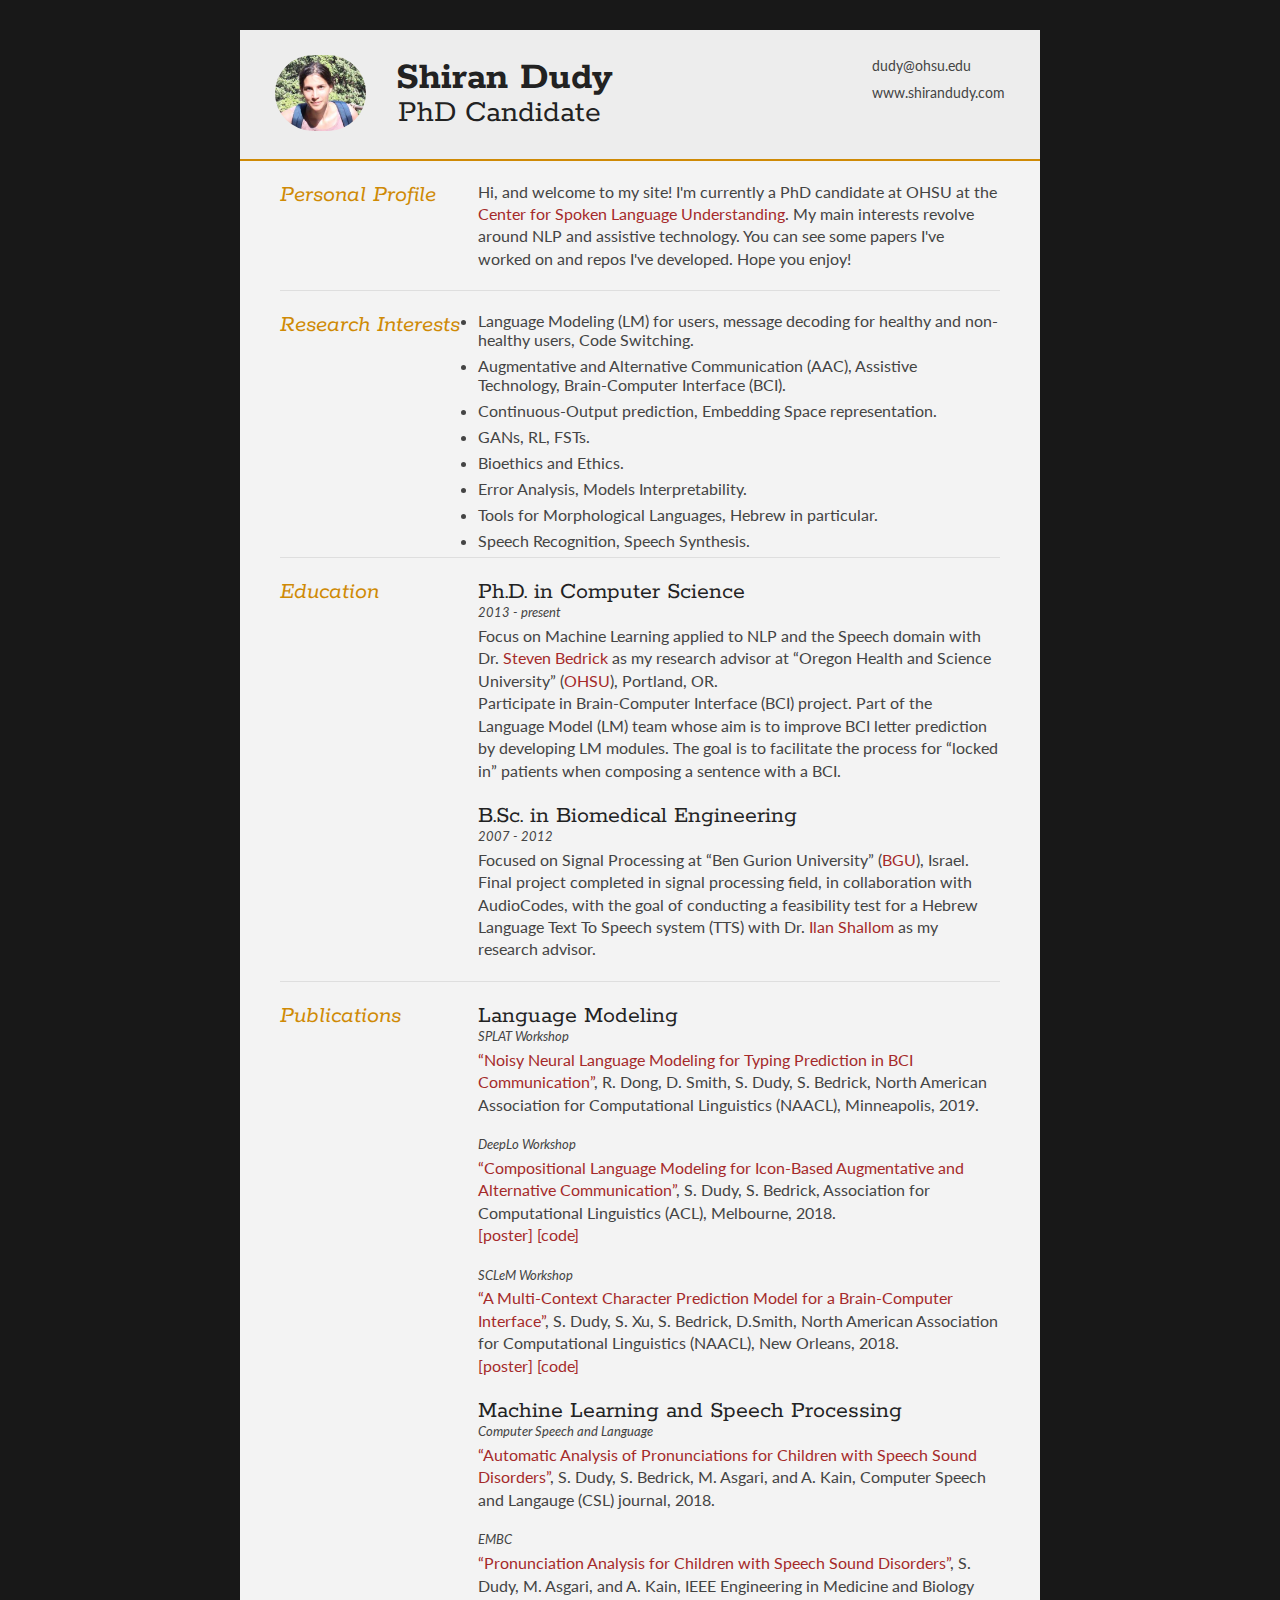
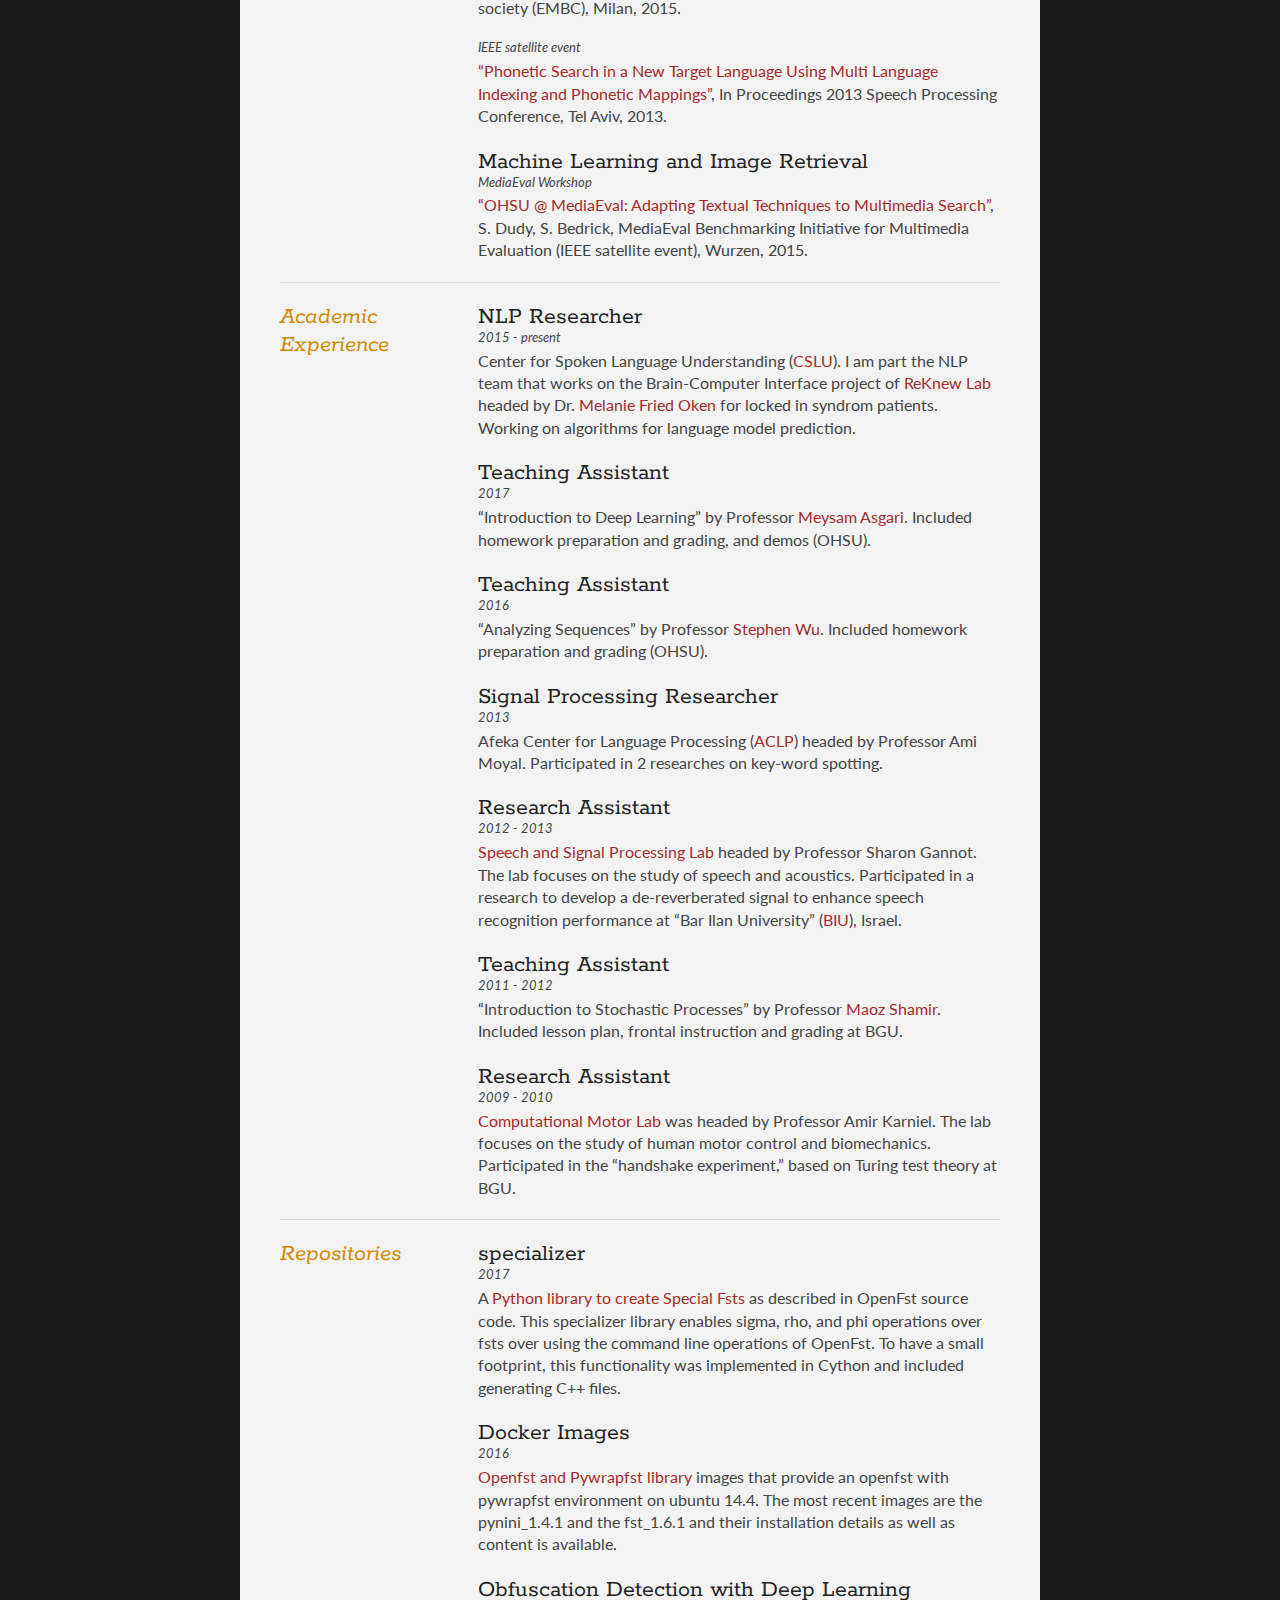
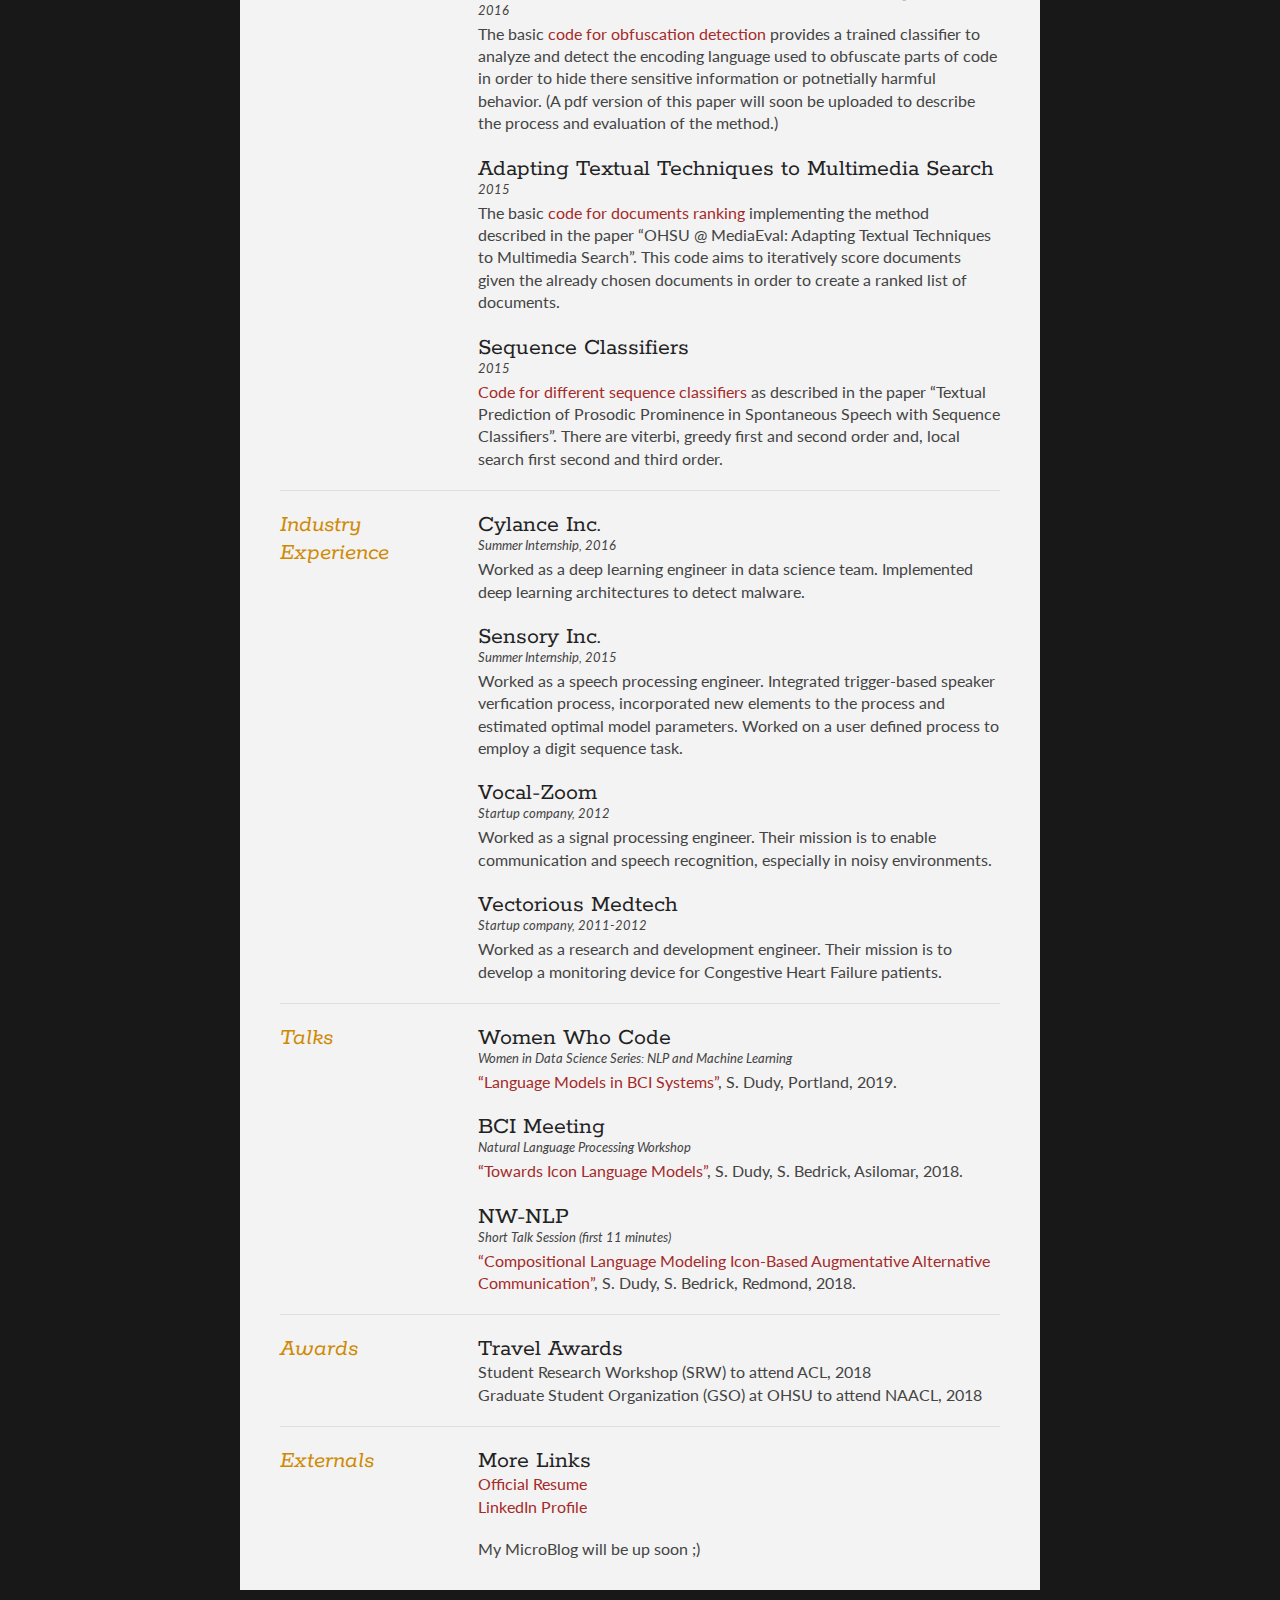
==== index.html @ 6fecfe82 "index" ====
<!DOCTYPE html>
<html>
<head>
<style>
a:link {
    color: brown;
    background-color: transparent;
    text-decoration: none;
}
a:visited {
    color: brown;
    background-color: transparent;
    text-decoration: none;
}
a:hover {
    color: orange;
    background-color: transparent;
    text-decoration: underline;
}
a:active {
    color: yellow;
    background-color: transparent;
    text-decoration: underline;
}
</style>
	
	
<title>Shiran Dudy</title>

<meta name="viewport" content="width=device-width"/>
<meta name="description" content="Academic Webpage of Shiran Dudy."/>
<meta charset="UTF-8"> 

<link type="text/css" rel="stylesheet" href="style.css">
<link href='http://fonts.googleapis.com/css?family=Rokkitt:400,700|Lato:400,300' rel='stylesheet' type='text/css'>
<script language="javascript">
$(document).ready(function(){
    $('#link1').click(function(){
        $('MediaEval: image ranking', window.parent.document).text('HelloWorld');
    });
});
 </script>
<!--[if lt IE 9]>
<script src="//html5shiv.googlecode.com/svn/trunk/html5.js"></script>
<![endif]-->
</head>
<body id="top">
<div id="cv" class="instaFade">
	<div class="mainDetails">
		<div id="headshot" class="quickFade">
			<img src="headshot.jpg" alt="Alan Smith" />
		</div>
		
		<div id="name">
			<h1 class="quickFade delayTwo">Shiran Dudy</h1>
			<h2 class="quickFade delayThree">PhD Candidate</h2>
		</div>
		
		<div id="contactDetails" class="quickFade delayFour">
			<ul>
				<li><a href="mailto:joe@bloggs.com" target="_blank">dudy@ohsu.edu</a></li>
				<li><a href="https://www.shirandudy.com">www.shirandudy.com</a></li>
			</ul>
		</div>
		<div class="clear"></div>
	</div>
	
	<div id="mainArea" class="quickFade delayFive">
		<section>
			<article>
				<div class="sectionTitle">
					<h1>Personal Profile</h1>
				</div>
				
				<div class="sectionContent">
					<p>Hi, and welcome to my site! I'm currently a PhD candidate at OHSU at the  <a href="http://www.ohsu.edu/xd/research/centers-institutes/center-for-spoken-language-understanding/index.cfm" target="_blank">Center for Spoken Language Understanding</a>. My main interests revolve around NLP and assistive technology. You can see some papers I've worked on and repos I've developed. Hope you enjoy!</p>
				</div>
			</article>
			<div class="clear"></div>
		</section>
		
		<section>
		        <article>
				<div class="sectionTitle">
					<h1>Research Interests</h1>
				</div>
			
				<div class="sectionContent">
                    <ul>
						<li>Language Modeling (LM) for users, message decoding for healthy and non-healthy users, Code Switching.</li>
						<li>Augmentative and Alternative Communication (AAC), Assistive Technology, Brain-Computer Interface (BCI).</li>
                        <li>Continuous-Output prediction, Embedding Space representation.</li>
                        <li>GANs, RL, FSTs.</li>
                        <li>Bioethics and Ethics.</li>
						<li>Error Analysis, Models Interpretability.</li>
						<li>Tools for Morphological Languages, Hebrew in particular.</li>
						<li>Speech Recognition, Speech Synthesis.</li>
					</ul>
				</div>
			</article>
			<div class="clear"></div>
		</section>
		
		<section>
			<div class="sectionTitle">
				<h1>Education</h1>
			</div>
			
			<div class="sectionContent">
				<article>
					<h2>Ph.D. in Computer Science</h2>
					<p class="subDetails">2013 - present</p>
					<p>Focus on Machine Learning applied to NLP and the Speech domain with Dr. <a href="http://www.bedrick.org/" target="_blank">Steven Bedrick</a>  as my research advisor at 	&ldquo;Oregon Health and Science University&rdquo; (<a href="https://www.ohsu.edu/xd/" target="_blank">OHSU</a>), Portland, OR.<br>
Participate in Brain-Computer Interface (BCI) project. Part of the Language Model (LM) team whose aim is to improve BCI letter prediction by developing LM modules. The goal is to facilitate the process for &ldquo;locked in&rdquo; patients when composing a sentence with a BCI.</p>
				</article>
				
				<article>
					<h2>B.Sc. in Biomedical Engineering</h2>
					<p class="subDetails">2007 - 2012</p>
					<p>Focused on Signal Processing at
&ldquo;Ben Gurion University&rdquo; (<a href="http://in.bgu.ac.il/en/Pages/default.aspx" target="_blank">BGU</a>), Israel.
Final project completed in signal processing field, in collaboration with AudioCodes, with the goal of conducting a feasibility test for a Hebrew Language Text To Speech system (TTS) with Dr. <a href="http://www.researchgate.net/profile/Ilan_Shallom/publications" target="_blank">Ilan Shallom</a> as my research advisor.</p>
				</article>	
			</div>
			<div class="clear"></div>
		</section>

		<section>
			<div class="sectionTitle">
				<h1>Publications</h1>
			</div>
			
			<div class="sectionContent">
				<!--
				<article>
					<h2>Machine Learning and Cybersecurity</h2>
					<p class="subDetails">submitted</p>
					<p>&ldquo;Detecting Common Obfuscation Methods&rdquo;, S. Dudy, S. Akhavan A. Davis, IEEE Symposium on Security and Privacy, San Jose, 2017.</p>
				</article>
				-->
				<!--
				<article>
					<h2>Machine Learning and NLP</h2>
					<p class="subDetails">submitted to ICASSP</p>
					<p>&ldquo;Textual Prediction of Prosodic Prominence in Spontaneous Speech with Sequence Classifiers&rdquo;, S. Dudy, K. Gorman, IEEE International Conference on Acoustics, Speech and Signal Processing (ICASSP), Shanghai, 2016.</p>
				</article>
				-->
				
				<article>
					<h2>Language Modeling</h2>
					<p class="subDetails">SPLAT Workshop</p>
					<p> <a id=#link1 href="https://www.aclweb.org/anthology/W19-1707" data-title="Language Models" target="_blank">&ldquo;Noisy Neural Language Modeling for Typing Prediction in BCI Communication&rdquo;</a>, R. Dong, D. Smith, S. Dudy, S. Bedrick, North American Association for Computational Linguistics (NAACL), Minneapolis, 2019.<br></p>
				</article>	
				<article>
					<p class="subDetails">DeepLo Workshop</p>
					<p> <a id=#link1 href="http://www.aclweb.org/anthology/W18-3404" data-title="Language Models" target="_blank">&ldquo;Compositional Language Modeling for Icon-Based Augmentative and Alternative Communication&rdquo;</a>, S. Dudy, S. Bedrick, Association for Computational Linguistics (ACL), Melbourne, 2018.<br><a id=#link2 href="papers/icon_poster.pdf" data-title="icon_poster" target="_blank"> [poster]</a><a id=#link2 href=https://github.com/shiranD/icon_lm data-title="icon_project" target="_blank"> [code]</a></p>
				</article>	
				<article>
					<p class="subDetails">SCLeM Workshop</p>
					<p> <a id=#link1 href="http://aclweb.org/anthology/W18-1210" data-title="Language Models" target="_blank">&ldquo;A Multi-Context Character Prediction Model for a Brain-Computer Interface&rdquo;</a>, S. Dudy, S. Xu, S. Bedrick, D.Smith, North American Association for Computational Linguistics (NAACL), New Orleans, 2018.<br><a id=#link2 href="papers/oclm_poster.pdf" data-title="oclm_poster" target="_blank"> [poster]</a><a id=#link2 href=https://github.com/shiranD/oclm data-title="oclm_project" target="_blank"> [code]</a></p>
				</article>	
				<article>
					<h2>Machine Learning and Speech Processing</h2>
					<p class="subDetails">Computer Speech and Language</p>
					<p> <a href="https://www.sciencedirect.com/science/article/pii/S0885230816301322" data-title=pronunciation2 target="_blank">&ldquo;Automatic Analysis of Pronunciations for Children with Speech Sound Disorders&rdquo;</a>, S. Dudy, S. Bedrick, M. Asgari, and A. Kain, Computer Speech and Langauge (CSL) journal, 2018.
</p>
					<p class="subDetails">EMBC</p>
					<p> <a href="papers/pronun_paper.pdf" data-title=pronunciation1 target="_blank">&ldquo;Pronunciation Analysis for Children with Speech Sound Disorders&rdquo;</a>, S. Dudy, M. Asgari, and A. Kain, IEEE Engineering in Medicine and Biology society (EMBC), Milan, 2015.
</p>
<p class="subDetails">IEEE satellite event</p>
<p> <a href="papers/afeka.pdf" target="_blank">&ldquo;Phonetic Search in a New Target Language Using Multi Language Indexing and Phonetic Mappings&rdquo;</a>, In Proceedings 2013 Speech Processing Conference, Tel Aviv, 2013.
</p>

				</article>
				<article>
					<h2>Machine Learning and Image Retrieval</h2>
					<p class="subDetails">MediaEval Workshop</p>
					<p> <a id=#link1 href="papers/dudy_bedrick_diverse_results_camera_ready.pdf" data-title="Relvenace and Diversity" target="_blank">&ldquo;OHSU @ MediaEval: Adapting Textual Techniques to Multimedia Search&rdquo;</a>, S. Dudy, S. Bedrick, MediaEval Benchmarking Initiative for Multimedia Evaluation (IEEE satellite event), Wurzen, 2015.</p>
				</article>
			</div>
			<div class="clear"></div>
		</section>
				
		<section>
			<div class="sectionTitle">
				<h1>Academic Experience</h1>
			</div>
			
			<div class="sectionContent">
				<article>
					<h2>NLP Researcher</h2>
					<p class="subDetails">2015 - present</p>
					<p>Center for Spoken Language Understanding (<a href="http://www.ohsu.edu/xd/research/centers-institutes/center-for-spoken-language-understanding/index.cfm" target="_blank">CSLU</a>). I am part the NLP team that works on the Brain-Computer Interface project of <a href="http://www.ohsu.edu/xd/research/centers-institutes/institute-on-development-and-disability/reknew/about-us.cfm" target="_blank">ReKnew Lab</a> headed by Dr. <a href="http://www.ohsu.edu/people/melaniefriedoken/71755986c3f34636b3c76abea832672f" target="_blank">Melanie Fried Oken</a> for locked in syndrom patients. Working on algorithms for language model prediction.</p>
				</article>

				<article>
                                        <h2>Teaching Assistant</h2>
                                        <p class="subDetails">2017</p>
                                        <p> &ldquo;Introduction to Deep Learning&rdquo; by Professor <a href="http://cslu.ohsu.edu/~asgari/" target="_blank">Meysam Asgari</a>. Included homework preparation and grading, and demos (OHSU).
</p>
                                </article>
				<article>
					<h2>Teaching Assistant</h2>
					<p class="subDetails">2016</p>
					<p> &ldquo;Analyzing Sequences&rdquo; by Professor <a href="https://sites.google.com/site/stephentzeinnwu/" target="_blank">Stephen Wu</a>. Included homework preparation and grading (OHSU).
</p>
				</article>
				
				
				<article>
					<h2>Signal Processing Researcher</h2>
					<p class="subDetails">2013</p>
					<p>Afeka Center for Language Processing (<a href="http://www.aclp.co.il/" target="_blank">ACLP</a>) headed by Professor Ami Moyal. Participated in 2 researches on key-word spotting.</p>
				</article>
				
				<article>
					<h2>Research Assistant</h2>
					<p class="subDetails">2012 - 2013</p>
					<p> <a href="http://research.biu.ac.il/content/prof-gannots-lab" target="_blank">Speech and Signal Processing Lab</a> headed by Professor Sharon Gannot. The lab focuses on the study of speech and acoustics. Participated in a research to develop a de-reverberated signal to enhance speech recognition performance at &ldquo;Bar Ilan University&rdquo; (<a href="http://www1.biu.ac.il/indexE.php" target="_blank">BIU</a>), Israel.</p>
				</article>
				
				<article>
					<h2>Teaching Assistant</h2>
					<p class="subDetails">2011 - 2012</p>
					<p> &ldquo;Introduction to Stochastic Processes&rdquo; by Professor <a href="http://fohs.bgu.ac.il/research/profileBrief.aspx?id=dsVVdetj" target="_blank">Maoz Shamir</a>. Included lesson plan, frontal instruction and grading at BGU.
</p>
				</article>

				<article>
					<h2>Research Assistant</h2>
					<p class="subDetails">2009 - 2010</p>
					<p> <a href="http://in.bgu.ac.il/en/engn/biomed/CMCL/Pages/About.aspx" target="_blank">Computational Motor Lab</a> was headed by Professor Amir Karniel. The lab focuses on the study of human motor control and biomechanics. Participated in the &ldquo;handshake experiment,&rdquo; based on Turing test theory at BGU.</p>
				</article>
				
			</div>
			<div class="clear"></div>
		</section>
		
		
		
<!--		<section>
			<div class="sectionTitle">
				<h1>Key Skills</h1>
			</div>
			
			<div class="sectionContent">
				<ul class="keySkills">
					<li>A Key Skill</li>
					<li>A Key Skill</li>
					<li>A Key Skill</li>
					<li>A Key Skill</li>
					<li>A Key Skill</li>
					<li>A Key Skill</li>
					<li>A Key Skill</li>
					<li>A Key Skill</li>
				</ul>
			</div>
			<div class="clear"></div>
		</section>
-->		
		
		
		
		<section>
			<div class="sectionTitle">
				<h1>Repositories</h1>
			</div>
			
			<div class="sectionContent">

				<article>
					<h2>specializer</h2>
					<p class="subDetails">2017</p>
					<p>A <a href="https://github.com/shiranD/specializer" target="_blank">Python library to create Special Fsts</a> as described in OpenFst source code. This specializer library enables sigma, rho, and phi operations over fsts over using  the command line operations of OpenFst. To have a small footprint, this functionality was implemented in Cython and included generating C++ files.</p>
				</article>

				<article>
				<article>
					<h2>Docker Images</h2>
					<p class="subDetails">2016</p>
					<p><a href="https://hub.docker.com/u/shirand/" target="_blank">Openfst and Pywrapfst library</a> images that provide an openfst with pywrapfst environment on ubuntu 14.4. The most recent images are the pynini_1.4.1 and the fst_1.6.1 and their installation details as well as content is available.</p>
				</article>

				<article>
					<h2>Obfuscation Detection with Deep Learning</h2>
					<p class="subDetails">2016</p>
					<p>The basic <a href="https://github.com/shiranD/obfuscation_detection" target="_blank">code for obfuscation detection</a> provides a trained classifier to analyze and detect the encoding language used to obfuscate parts of code in order to hide there sensitive information or potnetially harmful behavior. (A pdf version of this paper will soon be uploaded to describe the process and evaluation of the method.)</p>
				</article>
				<article>
					<h2>Adapting Textual Techniques to Multimedia Search</h2>
					<p class="subDetails">2015</p>
					<p>The basic <a href="https://github.com/shiranD/img_diversity/tree/master/training1" target="_blank">code for documents ranking</a> implementing the method described in the paper &ldquo;OHSU @ MediaEval: Adapting Textual Techniques to Multimedia Search&rdquo;. This code aims to iteratively score documents given the already chosen documents in order to create a ranked list of documents.</p>
				</article>
				
				<article>
					<h2>Sequence Classifiers</h2>
					<p class="subDetails">2015</p>
					<p><a href="https://github.com/shiranD/wordPromPred/tree/master/mp4" target="_blank">Code for different sequence classifiers</a> as described in the paper &ldquo;Textual Prediction of Prosodic Prominence in Spontaneous Speech with Sequence Classifiers&rdquo;. There are viterbi, greedy first and second order and, local search first second and third order. </p>
				</article>
			</div>
			<div class="clear"></div>
		</section>

<section>
                        <div class="sectionTitle">
                                <h1>Industry Experience</h1>
                        </div>

                        <div class="sectionContent">
                                <article>
                                        <h2>Cylance Inc.</h2>
                                        <p class="subDetails">Summer Internship, 2016</p>
                                         <p>Worked as a deep learning engineer in data science team.
Implemented deep learning architectures to detect malware.</p>
                                </article>

                                <article>
                                        <h2>Sensory Inc.</h2>
                                        <p class="subDetails">Summer Internship, 2015</p>
                                         <p>Worked as a speech processing engineer. Integrated trigger-based speaker verfication process, incorporated new elements to the process and estimated optimal model parameters. Worked on a user defined process to employ a digit sequence task.</p>
                                </article>

                                <article>
                                        <h2>Vocal-Zoom</h2>
                                        <p class="subDetails">Startup company, 2012</p>
                                         <p>Worked as a signal processing engineer. Their mission is to enable communication and speech recognition, especially in noisy environments.</p>
                                </article>

                                <article>
                                        <h2>Vectorious Medtech</h2>
                                        <p class="subDetails">Startup company, 2011-2012</p>
                                         <p>Worked as a research and development engineer. Their mission is to develop a monitoring device for Congestive Heart Failure patients.</p>
                                </article>
                        </div>
                        <div class="clear"></div>
                </section>	
		
		<section>
			<div class="sectionTitle">
				<h1>Talks</h1>
			</div>
			
			<div class="sectionContent">
				<article>
					<h2>Women Who Code</h2>
					<p class="subDetails">Women in Data Science Series: NLP and Machine Learning</p>
					<p> <a id=#link1 href="https://www.meetup.com/Women-Who-Code-Portland/events/260253050/" data-title="Women in Data Science Series: NLP and Machine Learning" target="_blank">&ldquo;Language Models in BCI Systems&rdquo;</a>, S. Dudy, Portland, 2019.</p>
				</article>
				<article>
					<h2>BCI Meeting</h2>
					<p class="subDetails">Natural Language Processing Workshop</p>
					<p> <a id=#link1 href="papers/icon_considerations.pdf" data-title="Towards Icon Language Models" target="_blank">&ldquo;Towards Icon Language Models&rdquo;</a>, S. Dudy, S. Bedrick, Asilomar, 2018.</p>
				</article>
				
				<article>
					<h2>NW-NLP</h2>
					<p class="subDetails">Short Talk Session (first 11 minutes)</p>
					<p> <a id=#link1 href="https://www.microsoft.com/en-us/research/video/nw-nlp-2018-compositional-language-modeling-icon-based-augmentative-alternative-communication/" data-title="Compositional Language Modeling Icon-Based Augmentative Alternative Communication" target="_blank">&ldquo;Compositional Language Modeling Icon-Based Augmentative Alternative Communication&rdquo;</a>, S. Dudy, S. Bedrick, Redmond, 2018.</p>
				</article>

			</div>
			<div class="clear"></div>
		</section>
		
		
		<section>
			<div class="sectionTitle">
				<h1>Awards</h1>
			</div>
			
			<div class="sectionContent">
				<article>
					<h2>Travel Awards</h2>
					<p><a target="_blank">Student Research Workshop (SRW) to attend ACL, 2018</a><br><a target="_blank">Graduate Student Organization (GSO) at OHSU to attend NAACL, 2018</a></p>
				</article>
				

			</div>
			<div class="clear"></div>
		</section>
				
		<section>
			<div class="sectionTitle">
				<h1>Externals</h1>
			</div>
			
			<div class="sectionContent">
				<article>
					<h2>More Links</h2>
					<p><a href="CV_ShiranDudy.pdf" target="_blank">Official Resume</a><br><a href="https://www.linkedin.com/profile/view?id=AAIAAAPH34ABXTZlwp3yyAnK-V4i6WrTEHEc6ao&trk=nav_responsive_tab_profile" target="_blank">LinkedIn Profile</a></p>
					<p><a target="_blank">My MicroBlog will be up soon ;) </a></p>
				</article>
				

			</div>
			<div class="clear"></div>
		</section>
		
	</div>
</div>
<script type="text/javascript">
var gaJsHost = (("https:" == document.location.protocol) ? "https://ssl." : "http://www.");
document.write(unescape("%3Cscript src='" + gaJsHost + "google-analytics.com/ga.js' type='text/javascript'%3E%3C/script%3E"));
</script>
<script type="text/javascript">
var pageTracker = _gat._getTracker("UA-3753241-1");
pageTracker._initData();
pageTracker._trackPageview();
</script>
</body>
</html>
---- style.css ----
html,body,div,span,object,iframe,h1,h2,h3,h4,h5,h6,p,blockquote,pre,abbr,address,cite,code,del,dfn,em,img,ins,kbd,q,samp,small,strong,sub,sup,var,b,i,dl,dt,dd,ol,ul,li,fieldset,form,label,legend,table,caption,tbody,tfoot,thead,tr,th,td,article,aside,canvas,details,figcaption,figure,footer,header,hgroup,menu,nav,section,summary,time,mark,audio,video {
border:0;
font:inherit;
font-size:100%;
margin:0;
padding:0;
vertical-align:baseline;
}

article,aside,details,figcaption,figure,footer,header,hgroup,menu,nav,section {
display:block;
}

html, body {background: #181818; font-family: 'Lato', helvetica, arial, sans-serif; font-size: 16px; color: #222;}

.clear {clear: both;}

li {
    padding-bottom: 7px;
	font-size: 1em;
	color: #444;
}

p {
	font-size: 1em;
	line-height: 1.4em;
	margin-bottom: 20px;
	color: #444;
}

#cv {
	width: 90%;
	max-width: 800px;
	background: #f3f3f3;
	margin: 30px auto;
}

.mainDetails {
	padding: 25px 35px;
	border-bottom: 2px solid #cf8a05;
	background: #ededed;
}

#name h1 {
	font-size: 2.5em;
	font-weight: 700;
	font-family: 'Rokkitt', Helvetica, Arial, sans-serif;
	margin-bottom: -6px;
}

#name h2 {
	font-size: 2em;
	margin-left: 2px;
	font-family: 'Rokkitt', Helvetica, Arial, sans-serif;
}

#mainArea {
	padding: 0 40px;
}

#headshot {
	width: 12.5%;
	float: left;
	margin-right: 30px;
}

#headshot img {
	width: 100%;
	height: auto;
	-webkit-border-radius: 50px;
	border-radius: 50px;
}

#name {
	float: left;
}

#contactDetails {
	float: right;
}

#contactDetails ul {
	list-style-type: none;
	font-size: 0.9em;
	margin-top: 2px;
}

#contactDetails ul li {
	margin-bottom: 3px;
	color: #444;
}

#contactDetails ul li a, a[href^=tel] {
	color: #444; 
	text-decoration: none;
	-webkit-transition: all .3s ease-in;
	-moz-transition: all .3s ease-in;
	-o-transition: all .3s ease-in;
	-ms-transition: all .3s ease-in;
	transition: all .3s ease-in;
}

#contactDetails ul li a:hover { 
	color: #cf8a05;
}


section {
	border-top: 1px solid #dedede;
	padding: 20px 0 0;
}

section:first-child {
	border-top: 0;
}

section:last-child {
	padding: 20px 0 10px;
}

.sectionTitle {
	float: left;
	width: 25%;
}

.sectionContent {
	float: right;
	width: 72.5%;
}

.sectionTitle h1 {
	font-family: 'Rokkitt', Helvetica, Arial, sans-serif;
	font-style: italic;
	font-size: 1.5em;
	color: #cf8a05;
}

.sectionContent h2 {
	font-family: 'Rokkitt', Helvetica, Arial, sans-serif;
	font-size: 1.5em;
	margin-bottom: -2px;
}

.subDetails {
	font-size: 0.8em;
	font-style: italic;
	margin-bottom: 3px;
}

.keySkills {
	list-style-type: none;
	-moz-column-count:3;
	-webkit-column-count:3;
	column-count:3;
	margin-bottom: 20px;
	font-size: 1em;
	color: #444;
}

.keySkills ul li {
	margin-bottom: 3px;
}

@media all and (min-width: 602px) and (max-width: 800px) {
	#headshot {
		display: none;
	}
	
	.keySkills {
	-moz-column-count:2;
	-webkit-column-count:2;
	column-count:2;
	}
}

@media all and (max-width: 601px) {
	#cv {
		width: 95%;
		margin: 10px auto;
		min-width: 280px;
	}
	
	#headshot {
		display: none;
	}
	
	#name, #contactDetails {
		float: none;
		width: 100%;
		text-align: center;
	}
	
	.sectionTitle, .sectionContent {
		float: none;
		width: 100%;
	}
	
	.sectionTitle {
		margin-left: -2px;
		font-size: 1.25em;
	}
	
	.keySkills {
		-moz-column-count:2;
		-webkit-column-count:2;
		column-count:2;
	}
}

@media all and (max-width: 480px) {
	.mainDetails {
		padding: 15px 15px;
	}
	
	section {
		padding: 15px 0 0;
	}
	
	#mainArea {
		padding: 0 25px;
	}

	
	.keySkills {
	-moz-column-count:1;
	-webkit-column-count:1;
	column-count:1;
	}
	
	#name h1 {
		line-height: .8em;
		margin-bottom: 4px;
	}
}

@media print {
    #cv {
        width: 100%;
    }
}
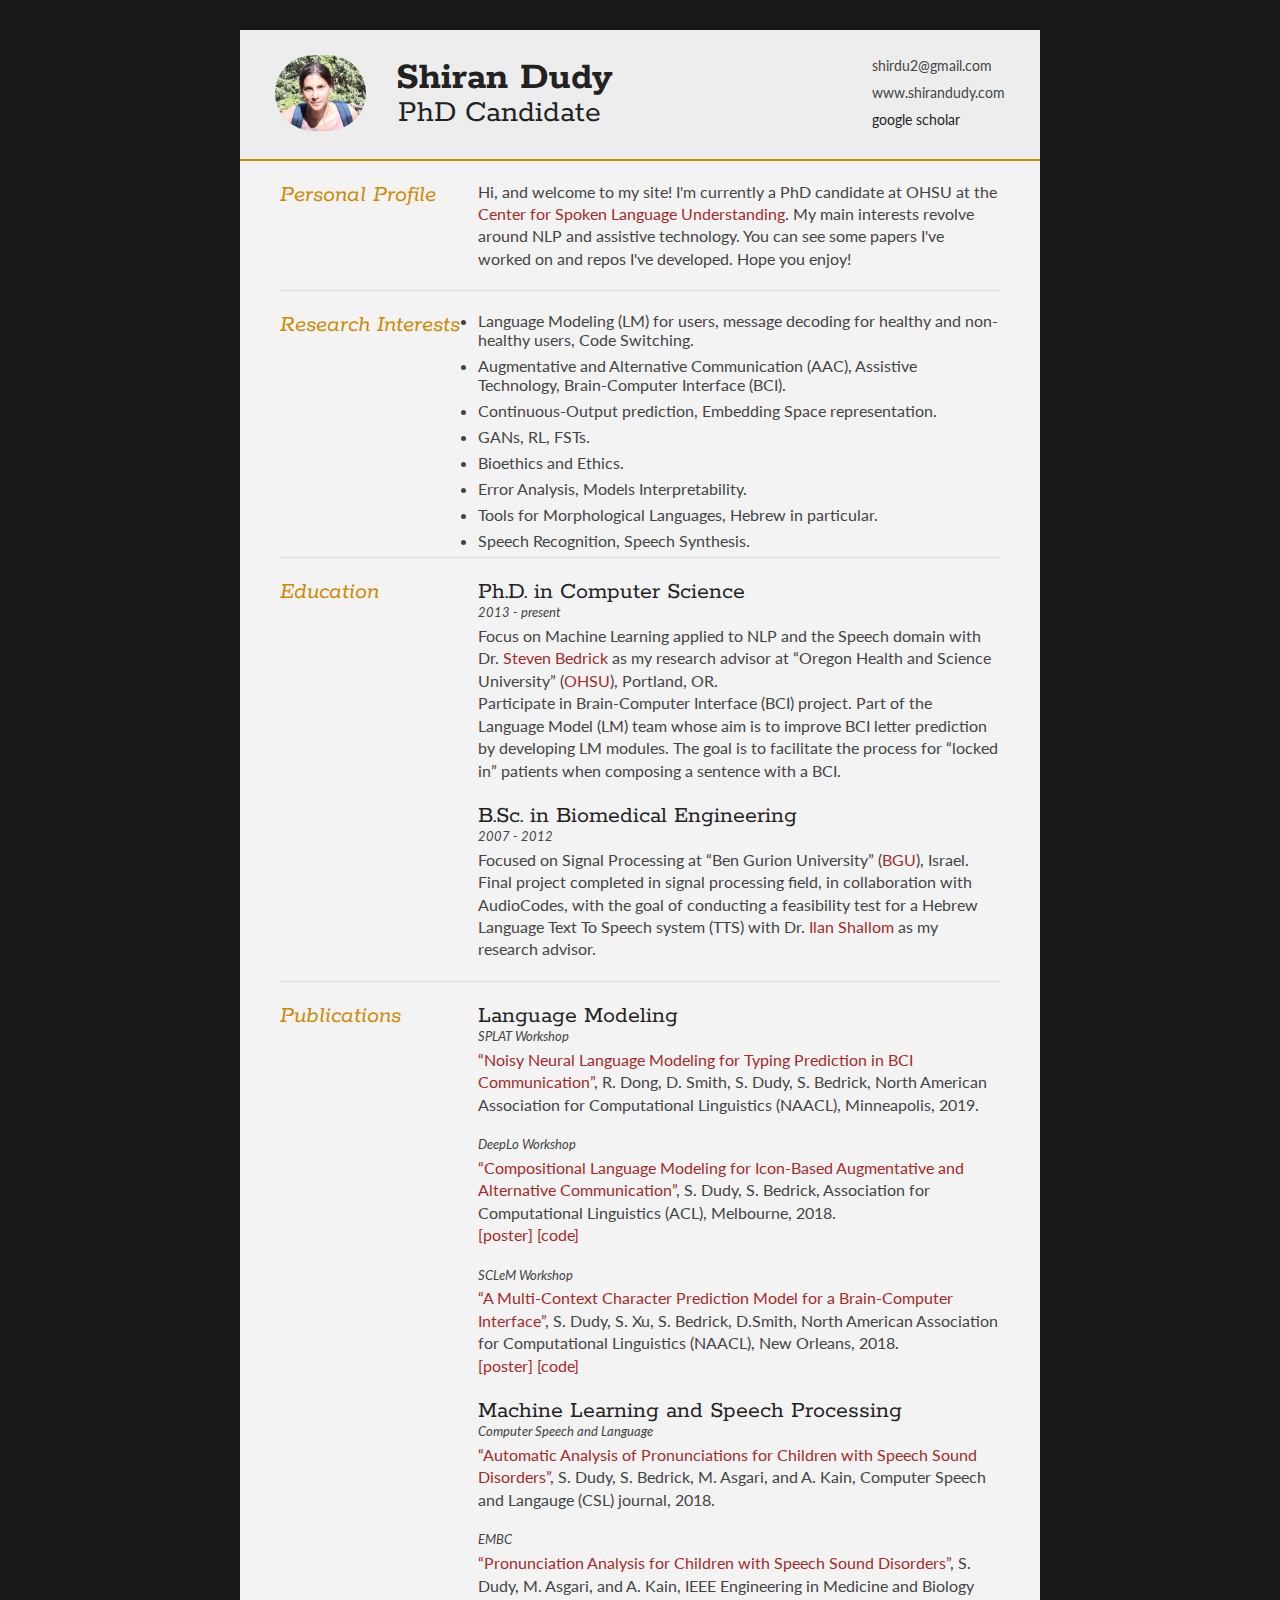
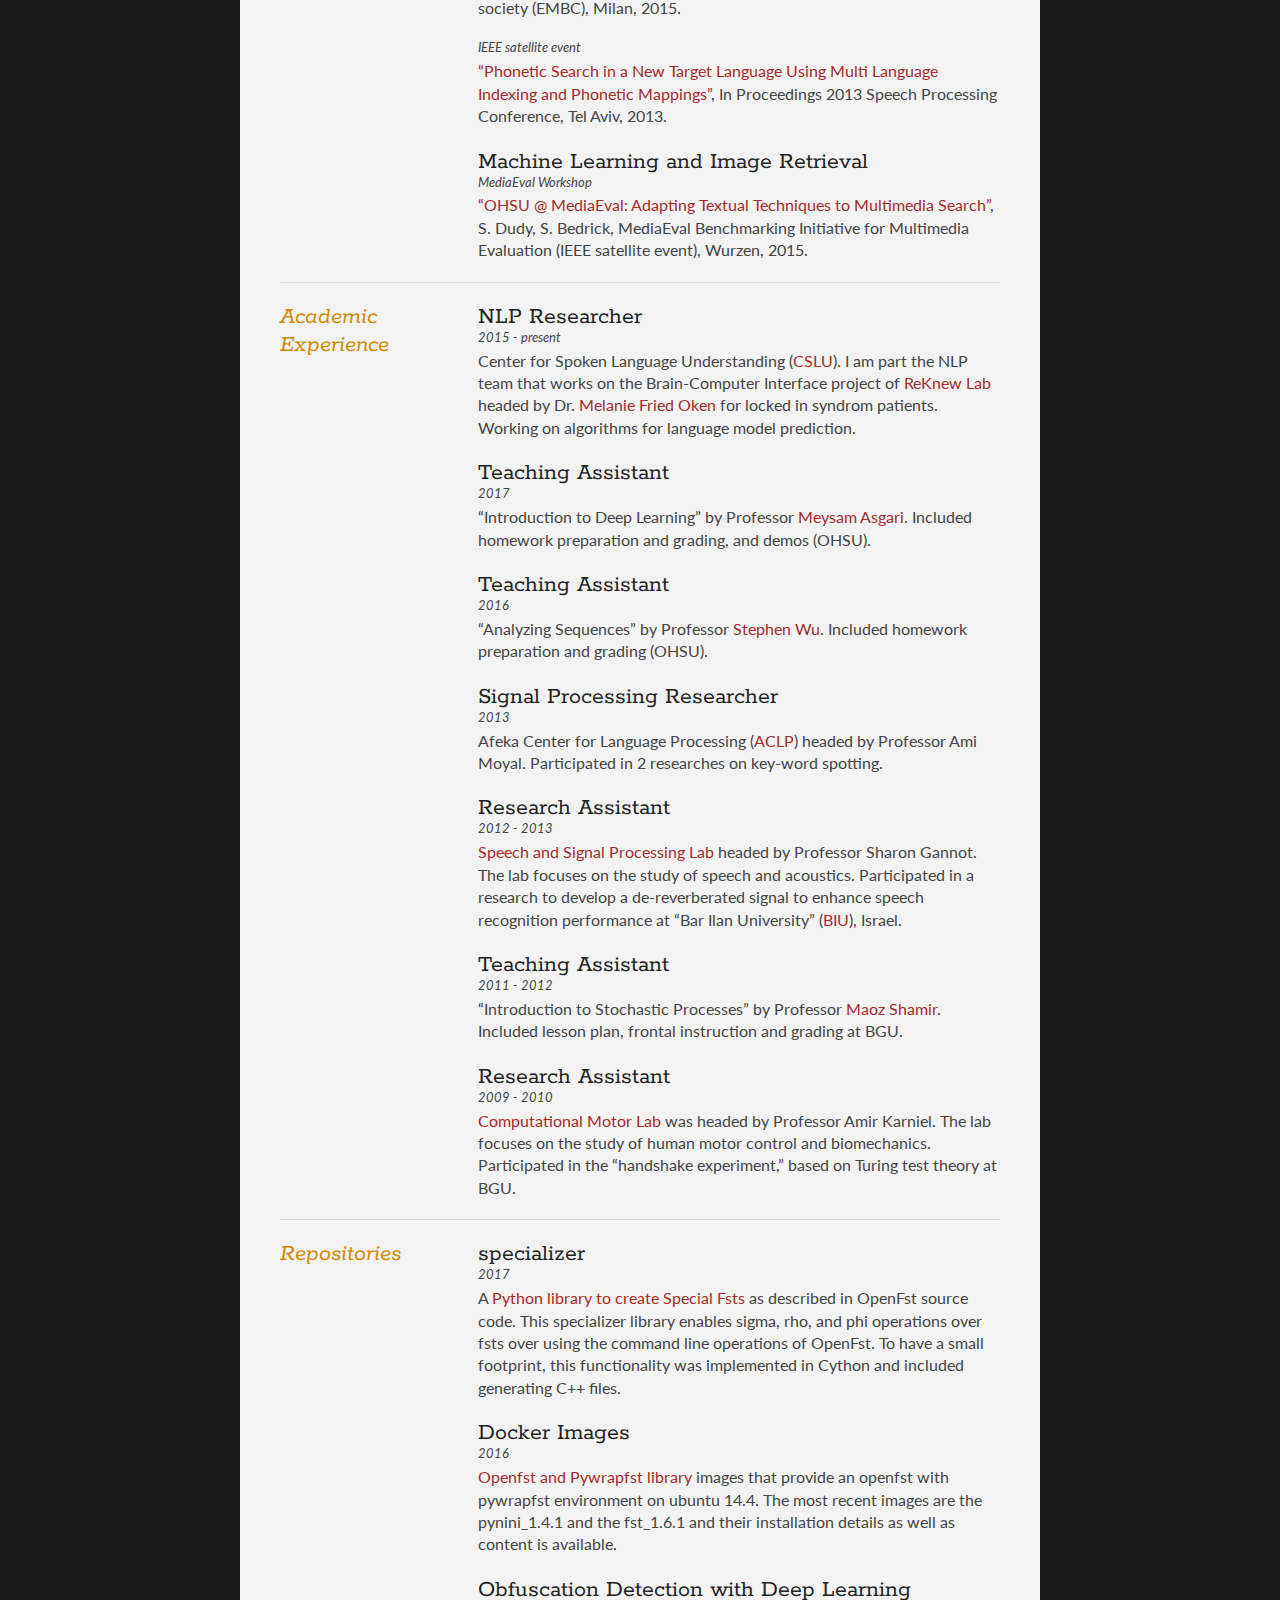
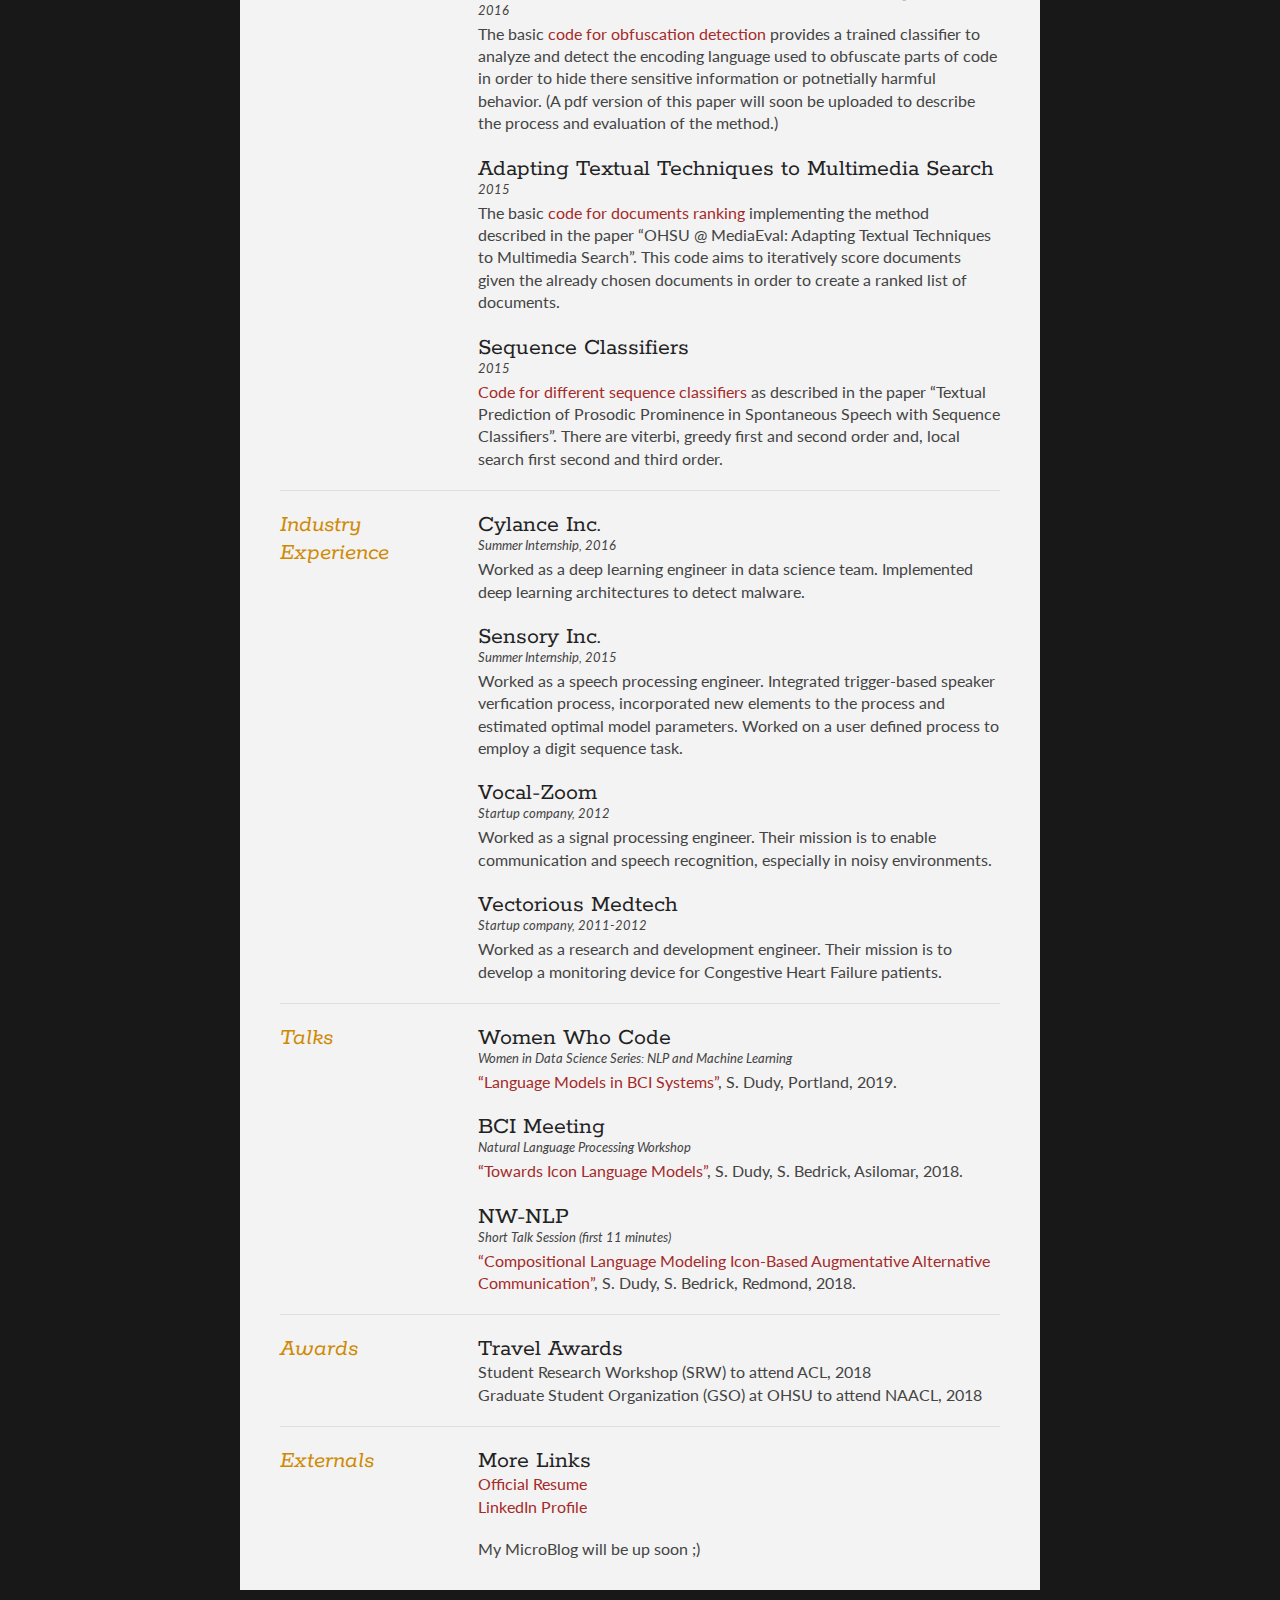
==== commit 65fd164c: "scholar" ====
--- a/index.html
+++ b/index.html
@@ -58,8 +58,9 @@
 		
 		<div id="contactDetails" class="quickFade delayFour">
 			<ul>
-				<li><a href="mailto:joe@bloggs.com" target="_blank">dudy@ohsu.edu</a></li>
+				<li><a href="mailto:joe@bloggs.com" target="_blank">shirdu2@gmail.com</a></li>
 				<li><a href="https://www.shirandudy.com">www.shirandudy.com</a></li>
+                <li<a href="https://scholar.google.com/citations?user=gK6PYrYAAAAJ&hl=en">google scholar</a></li>
 			</ul>
 		</div>
 		<div class="clear"></div>
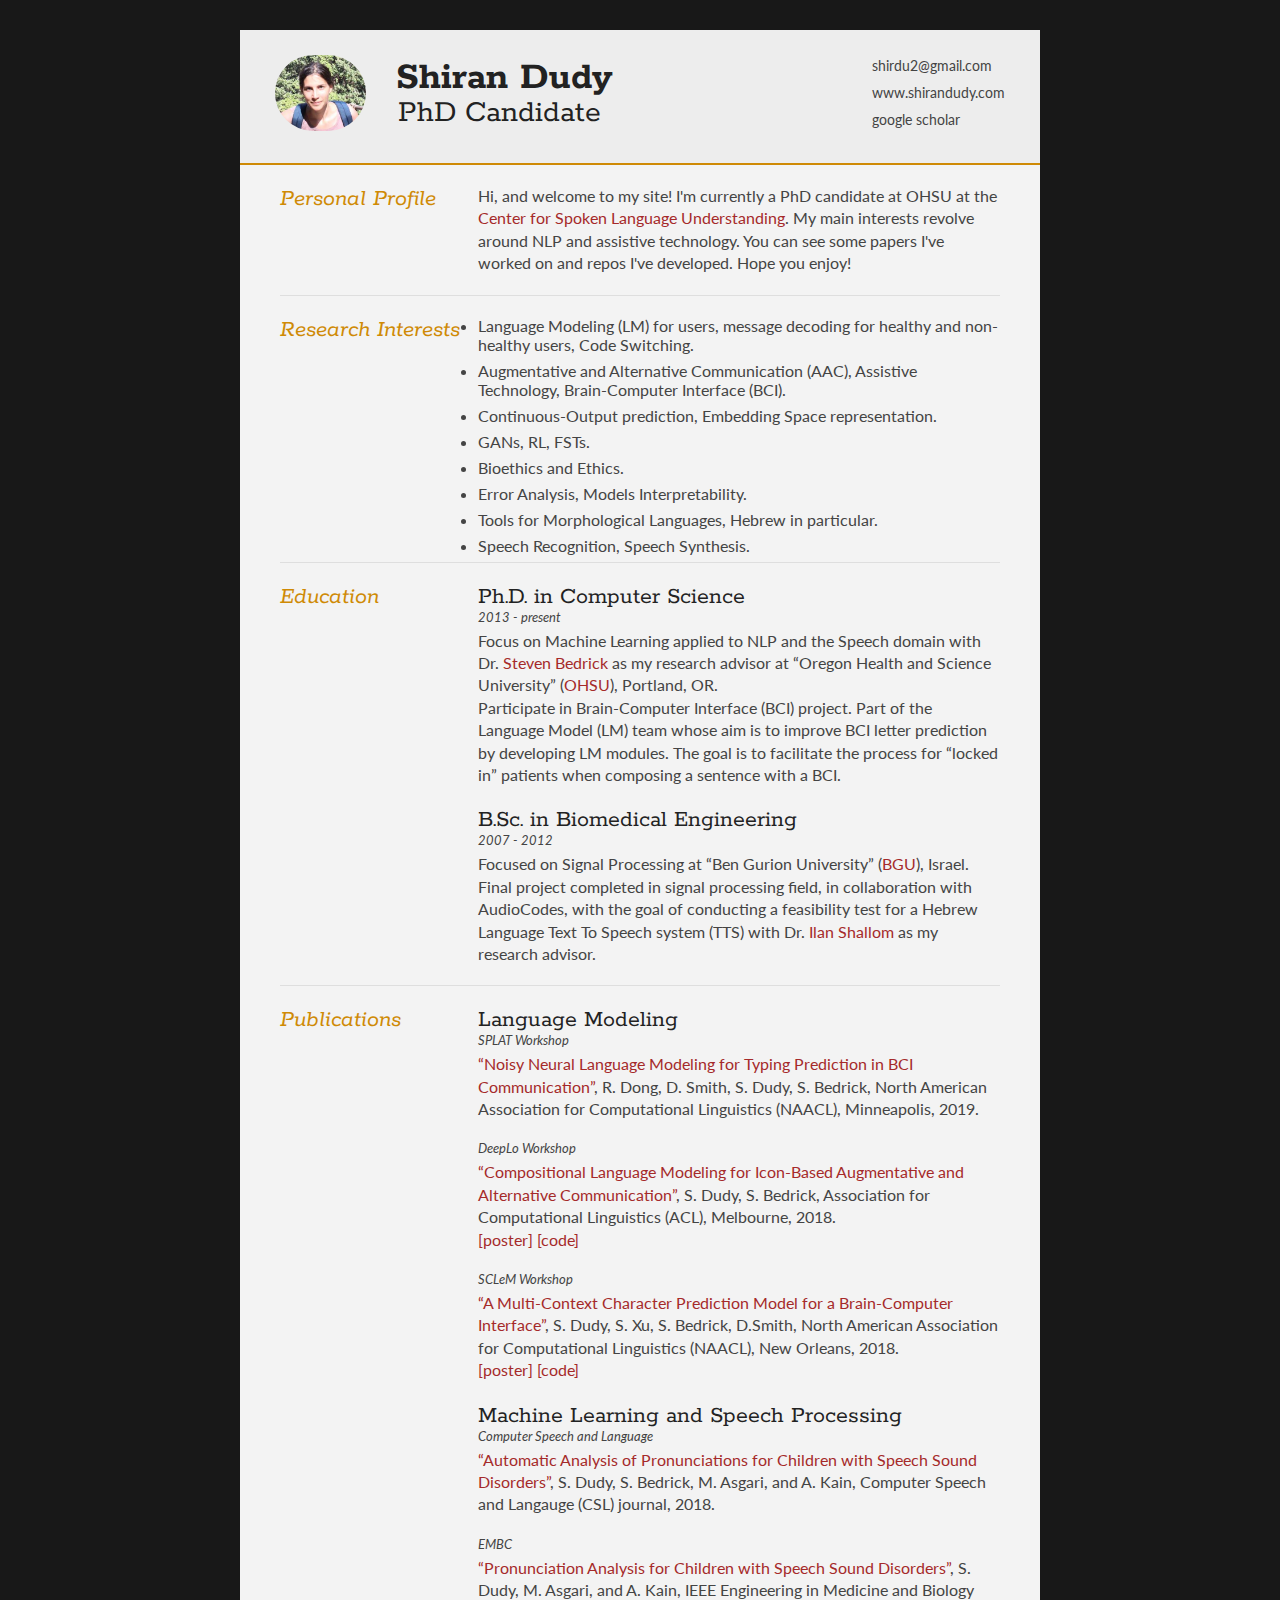
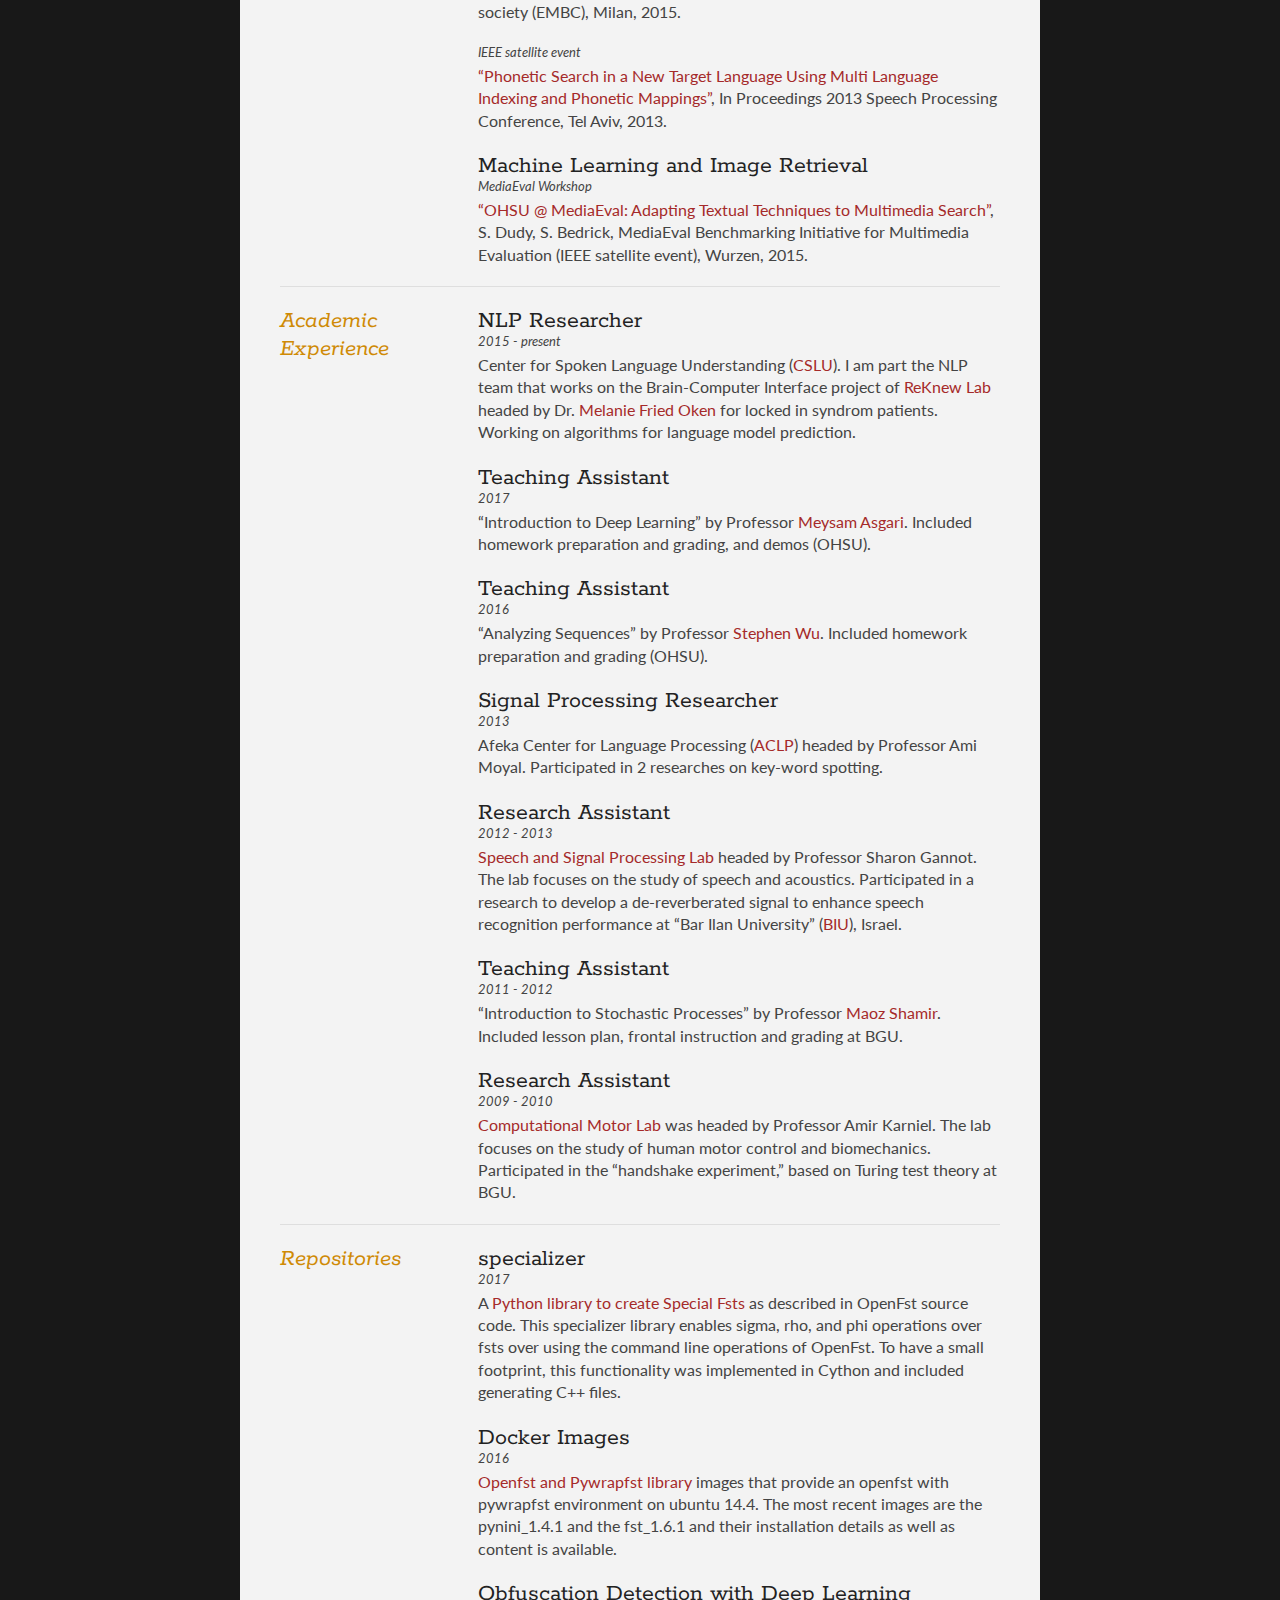
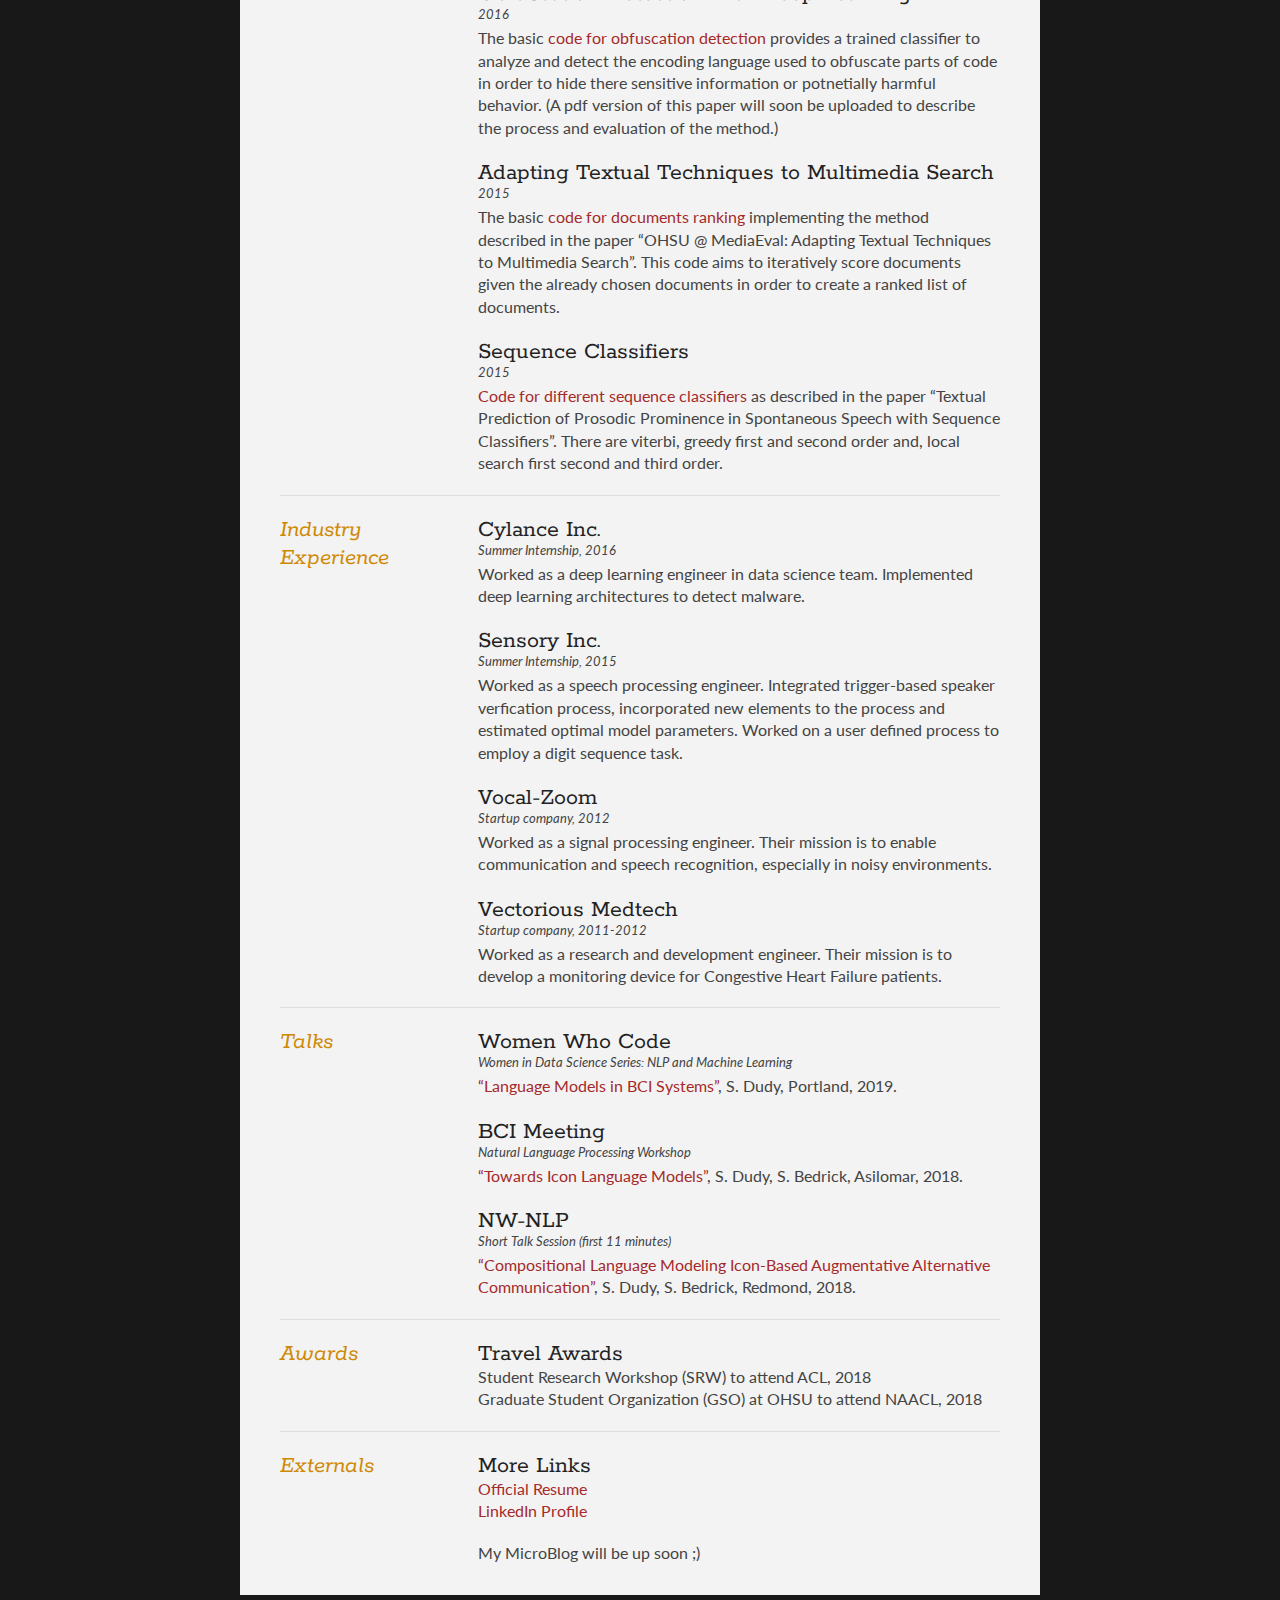
==== commit 1a7a2df7: "scholar 2" ====
--- a/index.html
+++ b/index.html
@@ -60,7 +60,7 @@
 			<ul>
 				<li><a href="mailto:joe@bloggs.com" target="_blank">shirdu2@gmail.com</a></li>
 				<li><a href="https://www.shirandudy.com">www.shirandudy.com</a></li>
-                <li<a href="https://scholar.google.com/citations?user=gK6PYrYAAAAJ&hl=en">google scholar</a></li>
+                <li><a href="https://scholar.google.com/citations?user=gK6PYrYAAAAJ&hl=en">google scholar</a></li>
 			</ul>
 		</div>
 		<div class="clear"></div>
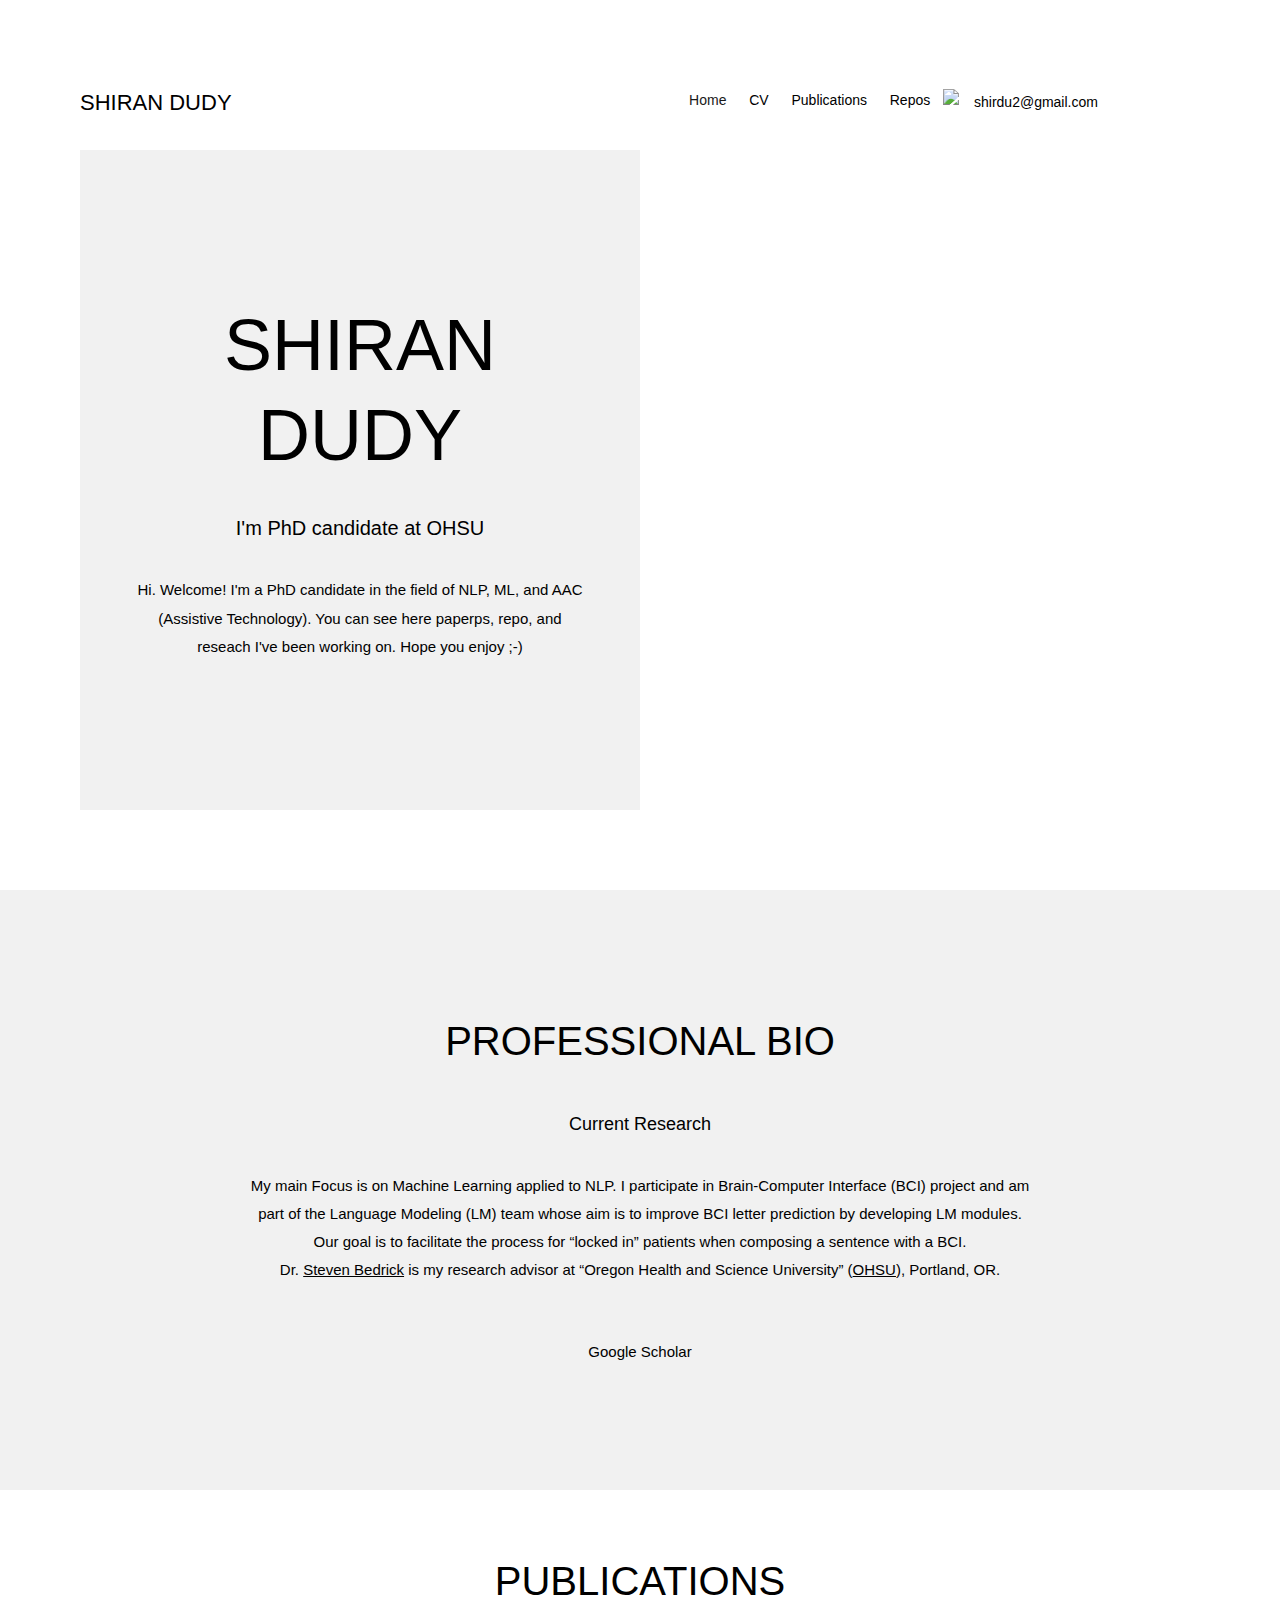
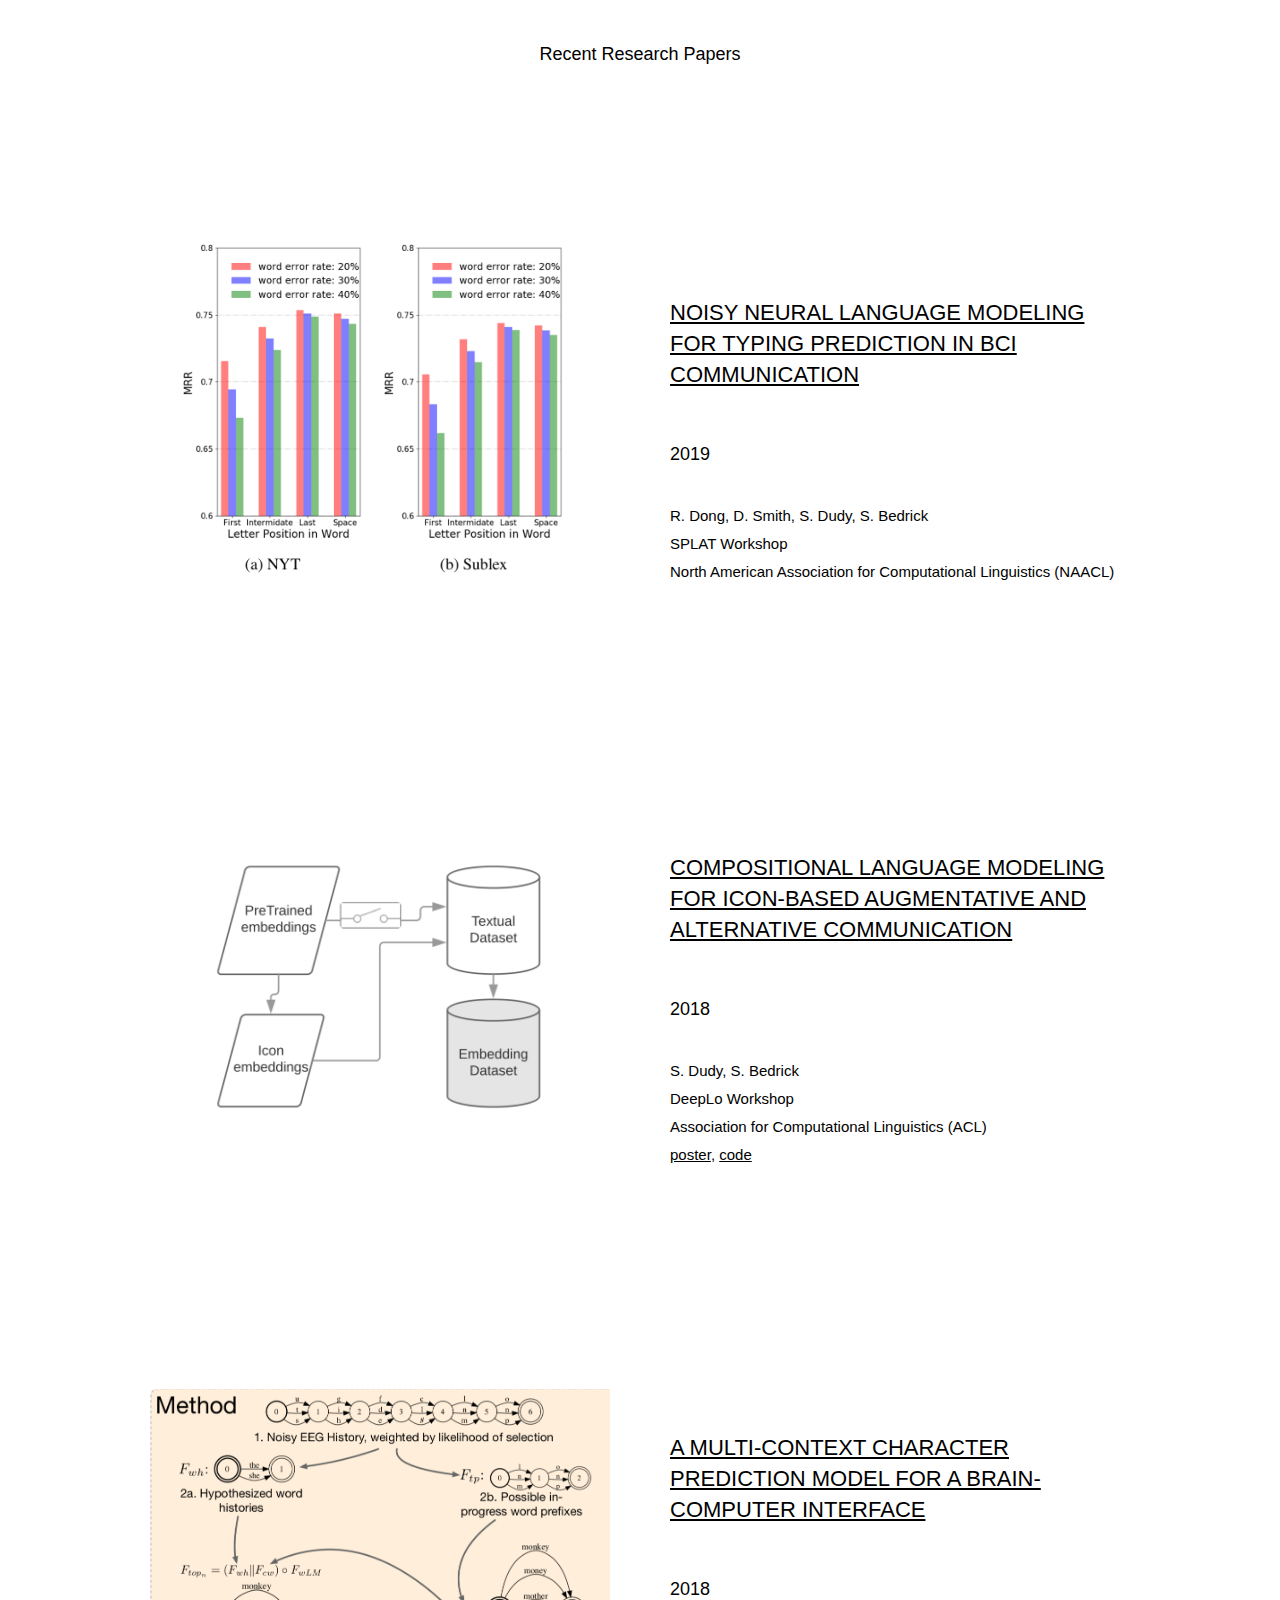
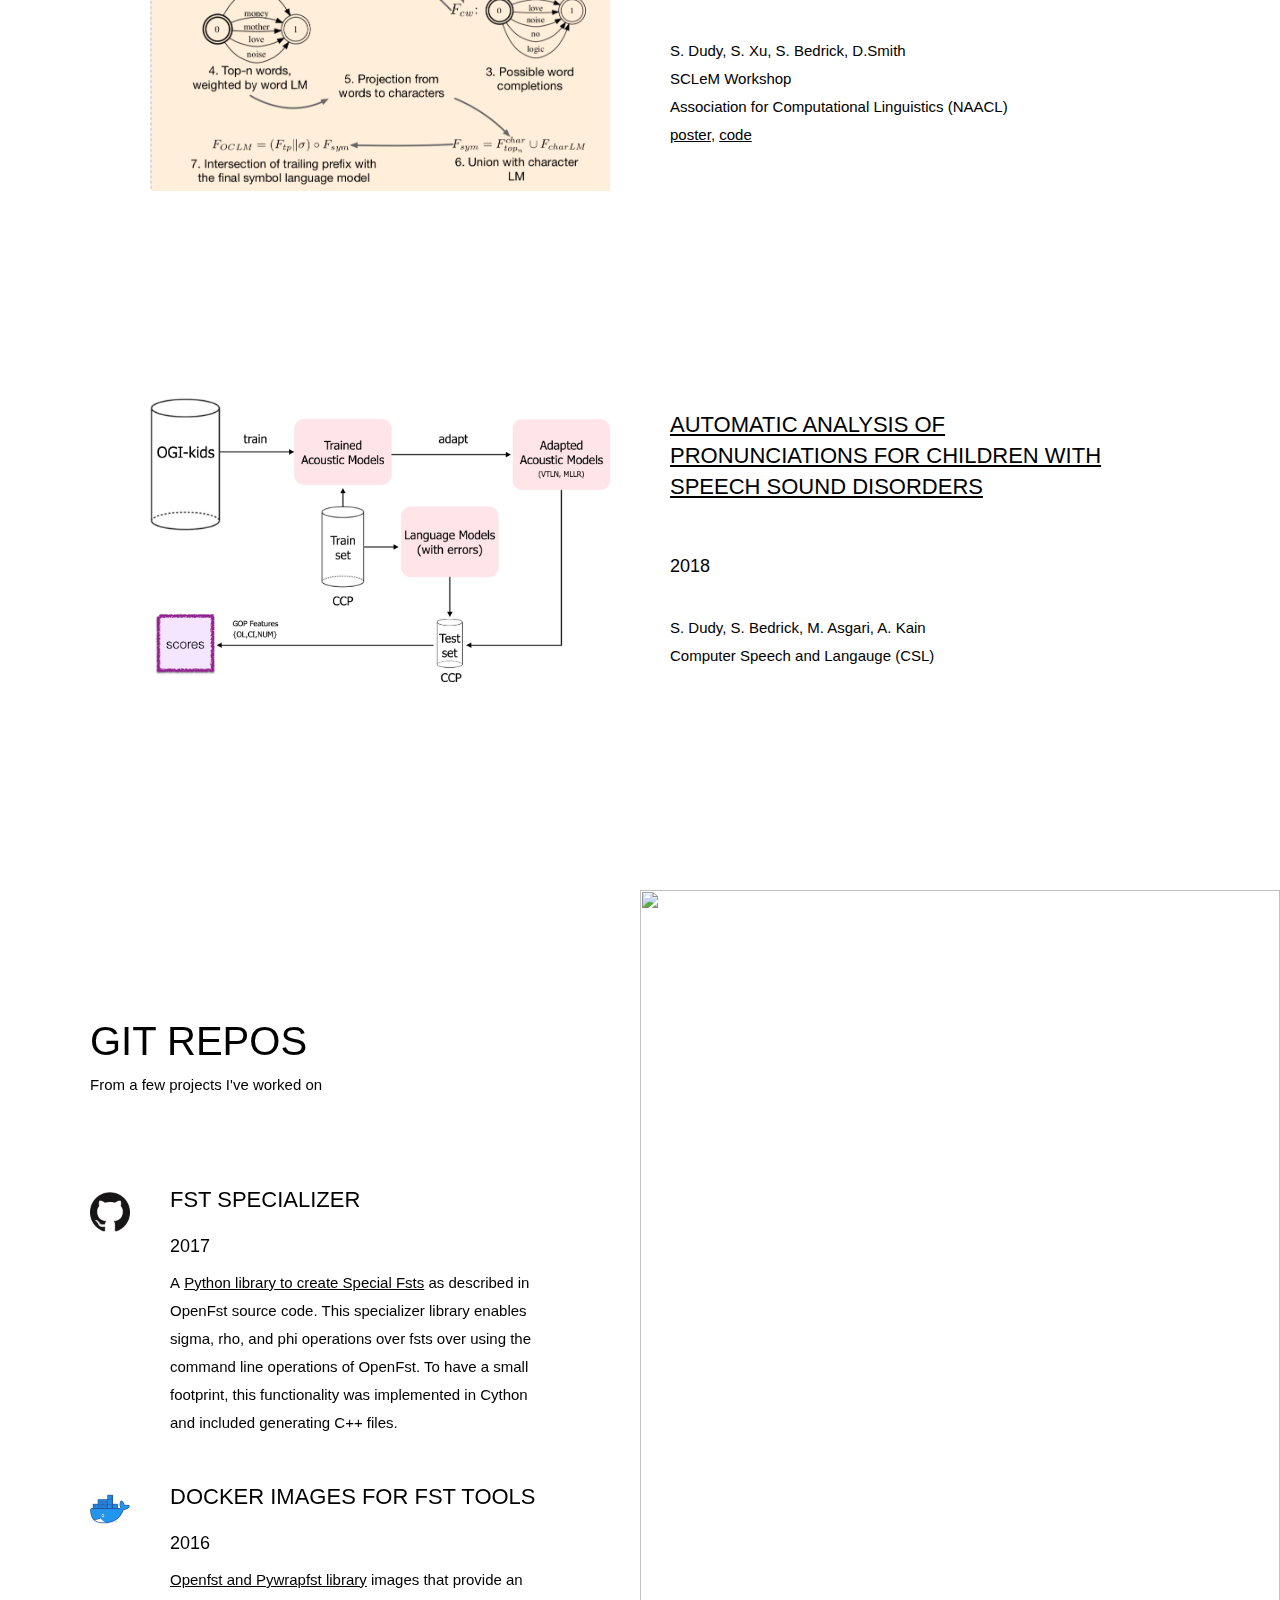
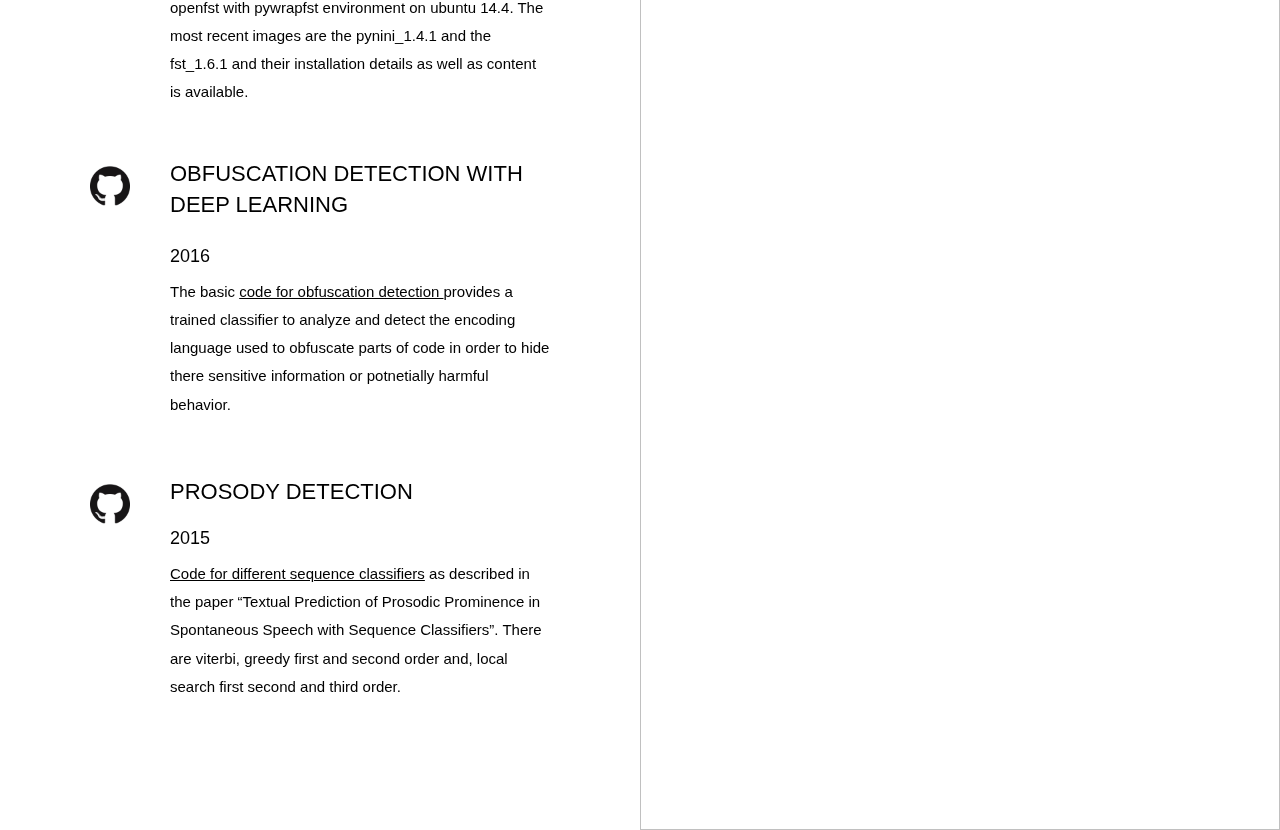
==== commit d0cc3c30: "index" ====
--- a/index.html
+++ b/index.html
@@ -1,412 +1,9055 @@
-<!DOCTYPE html>
-<html>
-<head>
-<style>
-a:link {
-    color: brown;
-    background-color: transparent;
-    text-decoration: none;
-}
-a:visited {
-    color: brown;
-    background-color: transparent;
-    text-decoration: none;
-}
-a:hover {
-    color: orange;
-    background-color: transparent;
-    text-decoration: underline;
-}
-a:active {
-    color: yellow;
-    background-color: transparent;
-    text-decoration: underline;
-}
-</style>
-	
-	
-<title>Shiran Dudy</title>
-
-<meta name="viewport" content="width=device-width"/>
-<meta name="description" content="Academic Webpage of Shiran Dudy."/>
-<meta charset="UTF-8"> 
-
-<link type="text/css" rel="stylesheet" href="style.css">
-<link href='http://fonts.googleapis.com/css?family=Rokkitt:400,700|Lato:400,300' rel='stylesheet' type='text/css'>
-<script language="javascript">
-$(document).ready(function(){
-    $('#link1').click(function(){
-        $('MediaEval: image ranking', window.parent.document).text('HelloWorld');
-    });
-});
- </script>
-<!--[if lt IE 9]>
-<script src="//html5shiv.googlecode.com/svn/trunk/html5.js"></script>
-<![endif]-->
-</head>
-<body id="top">
-<div id="cv" class="instaFade">
-	<div class="mainDetails">
-		<div id="headshot" class="quickFade">
-			<img src="headshot.jpg" alt="Alan Smith" />
-		</div>
-		
-		<div id="name">
-			<h1 class="quickFade delayTwo">Shiran Dudy</h1>
-			<h2 class="quickFade delayThree">PhD Candidate</h2>
-		</div>
-		
-		<div id="contactDetails" class="quickFade delayFour">
-			<ul>
-				<li><a href="mailto:joe@bloggs.com" target="_blank">shirdu2@gmail.com</a></li>
-				<li><a href="https://www.shirandudy.com">www.shirandudy.com</a></li>
-                <li><a href="https://scholar.google.com/citations?user=gK6PYrYAAAAJ&hl=en">google scholar</a></li>
-			</ul>
-		</div>
-		<div class="clear"></div>
-	</div>
-	
-	<div id="mainArea" class="quickFade delayFive">
-		<section>
-			<article>
-				<div class="sectionTitle">
-					<h1>Personal Profile</h1>
-				</div>
-				
-				<div class="sectionContent">
-					<p>Hi, and welcome to my site! I'm currently a PhD candidate at OHSU at the  <a href="http://www.ohsu.edu/xd/research/centers-institutes/center-for-spoken-language-understanding/index.cfm" target="_blank">Center for Spoken Language Understanding</a>. My main interests revolve around NLP and assistive technology. You can see some papers I've worked on and repos I've developed. Hope you enjoy!</p>
-				</div>
-			</article>
-			<div class="clear"></div>
-		</section>
-		
-		<section>
-		        <article>
-				<div class="sectionTitle">
-					<h1>Research Interests</h1>
-				</div>
-			
-				<div class="sectionContent">
-                    <ul>
-						<li>Language Modeling (LM) for users, message decoding for healthy and non-healthy users, Code Switching.</li>
-						<li>Augmentative and Alternative Communication (AAC), Assistive Technology, Brain-Computer Interface (BCI).</li>
-                        <li>Continuous-Output prediction, Embedding Space representation.</li>
-                        <li>GANs, RL, FSTs.</li>
-                        <li>Bioethics and Ethics.</li>
-						<li>Error Analysis, Models Interpretability.</li>
-						<li>Tools for Morphological Languages, Hebrew in particular.</li>
-						<li>Speech Recognition, Speech Synthesis.</li>
-					</ul>
-				</div>
-			</article>
-			<div class="clear"></div>
-		</section>
-		
-		<section>
-			<div class="sectionTitle">
-				<h1>Education</h1>
-			</div>
-			
-			<div class="sectionContent">
-				<article>
-					<h2>Ph.D. in Computer Science</h2>
-					<p class="subDetails">2013 - present</p>
-					<p>Focus on Machine Learning applied to NLP and the Speech domain with Dr. <a href="http://www.bedrick.org/" target="_blank">Steven Bedrick</a>  as my research advisor at 	&ldquo;Oregon Health and Science University&rdquo; (<a href="https://www.ohsu.edu/xd/" target="_blank">OHSU</a>), Portland, OR.<br>
-Participate in Brain-Computer Interface (BCI) project. Part of the Language Model (LM) team whose aim is to improve BCI letter prediction by developing LM modules. The goal is to facilitate the process for &ldquo;locked in&rdquo; patients when composing a sentence with a BCI.</p>
-				</article>
-				
-				<article>
-					<h2>B.Sc. in Biomedical Engineering</h2>
-					<p class="subDetails">2007 - 2012</p>
-					<p>Focused on Signal Processing at
-&ldquo;Ben Gurion University&rdquo; (<a href="http://in.bgu.ac.il/en/Pages/default.aspx" target="_blank">BGU</a>), Israel.
-Final project completed in signal processing field, in collaboration with AudioCodes, with the goal of conducting a feasibility test for a Hebrew Language Text To Speech system (TTS) with Dr. <a href="http://www.researchgate.net/profile/Ilan_Shallom/publications" target="_blank">Ilan Shallom</a> as my research advisor.</p>
-				</article>	
-			</div>
-			<div class="clear"></div>
-		</section>
-
-		<section>
-			<div class="sectionTitle">
-				<h1>Publications</h1>
-			</div>
-			
-			<div class="sectionContent">
-				<!--
-				<article>
-					<h2>Machine Learning and Cybersecurity</h2>
-					<p class="subDetails">submitted</p>
-					<p>&ldquo;Detecting Common Obfuscation Methods&rdquo;, S. Dudy, S. Akhavan A. Davis, IEEE Symposium on Security and Privacy, San Jose, 2017.</p>
-				</article>
-				-->
-				<!--
-				<article>
-					<h2>Machine Learning and NLP</h2>
-					<p class="subDetails">submitted to ICASSP</p>
-					<p>&ldquo;Textual Prediction of Prosodic Prominence in Spontaneous Speech with Sequence Classifiers&rdquo;, S. Dudy, K. Gorman, IEEE International Conference on Acoustics, Speech and Signal Processing (ICASSP), Shanghai, 2016.</p>
-				</article>
-				-->
-				
-				<article>
-					<h2>Language Modeling</h2>
-					<p class="subDetails">SPLAT Workshop</p>
-					<p> <a id=#link1 href="https://www.aclweb.org/anthology/W19-1707" data-title="Language Models" target="_blank">&ldquo;Noisy Neural Language Modeling for Typing Prediction in BCI Communication&rdquo;</a>, R. Dong, D. Smith, S. Dudy, S. Bedrick, North American Association for Computational Linguistics (NAACL), Minneapolis, 2019.<br></p>
-				</article>	
-				<article>
-					<p class="subDetails">DeepLo Workshop</p>
-					<p> <a id=#link1 href="http://www.aclweb.org/anthology/W18-3404" data-title="Language Models" target="_blank">&ldquo;Compositional Language Modeling for Icon-Based Augmentative and Alternative Communication&rdquo;</a>, S. Dudy, S. Bedrick, Association for Computational Linguistics (ACL), Melbourne, 2018.<br><a id=#link2 href="papers/icon_poster.pdf" data-title="icon_poster" target="_blank"> [poster]</a><a id=#link2 href=https://github.com/shiranD/icon_lm data-title="icon_project" target="_blank"> [code]</a></p>
-				</article>	
-				<article>
-					<p class="subDetails">SCLeM Workshop</p>
-					<p> <a id=#link1 href="http://aclweb.org/anthology/W18-1210" data-title="Language Models" target="_blank">&ldquo;A Multi-Context Character Prediction Model for a Brain-Computer Interface&rdquo;</a>, S. Dudy, S. Xu, S. Bedrick, D.Smith, North American Association for Computational Linguistics (NAACL), New Orleans, 2018.<br><a id=#link2 href="papers/oclm_poster.pdf" data-title="oclm_poster" target="_blank"> [poster]</a><a id=#link2 href=https://github.com/shiranD/oclm data-title="oclm_project" target="_blank"> [code]</a></p>
-				</article>	
-				<article>
-					<h2>Machine Learning and Speech Processing</h2>
-					<p class="subDetails">Computer Speech and Language</p>
-					<p> <a href="https://www.sciencedirect.com/science/article/pii/S0885230816301322" data-title=pronunciation2 target="_blank">&ldquo;Automatic Analysis of Pronunciations for Children with Speech Sound Disorders&rdquo;</a>, S. Dudy, S. Bedrick, M. Asgari, and A. Kain, Computer Speech and Langauge (CSL) journal, 2018.
-</p>
-					<p class="subDetails">EMBC</p>
-					<p> <a href="papers/pronun_paper.pdf" data-title=pronunciation1 target="_blank">&ldquo;Pronunciation Analysis for Children with Speech Sound Disorders&rdquo;</a>, S. Dudy, M. Asgari, and A. Kain, IEEE Engineering in Medicine and Biology society (EMBC), Milan, 2015.
-</p>
-<p class="subDetails">IEEE satellite event</p>
-<p> <a href="papers/afeka.pdf" target="_blank">&ldquo;Phonetic Search in a New Target Language Using Multi Language Indexing and Phonetic Mappings&rdquo;</a>, In Proceedings 2013 Speech Processing Conference, Tel Aviv, 2013.
-</p>
-
-				</article>
-				<article>
-					<h2>Machine Learning and Image Retrieval</h2>
-					<p class="subDetails">MediaEval Workshop</p>
-					<p> <a id=#link1 href="papers/dudy_bedrick_diverse_results_camera_ready.pdf" data-title="Relvenace and Diversity" target="_blank">&ldquo;OHSU @ MediaEval: Adapting Textual Techniques to Multimedia Search&rdquo;</a>, S. Dudy, S. Bedrick, MediaEval Benchmarking Initiative for Multimedia Evaluation (IEEE satellite event), Wurzen, 2015.</p>
-				</article>
-			</div>
-			<div class="clear"></div>
-		</section>
-				
-		<section>
-			<div class="sectionTitle">
-				<h1>Academic Experience</h1>
-			</div>
-			
-			<div class="sectionContent">
-				<article>
-					<h2>NLP Researcher</h2>
-					<p class="subDetails">2015 - present</p>
-					<p>Center for Spoken Language Understanding (<a href="http://www.ohsu.edu/xd/research/centers-institutes/center-for-spoken-language-understanding/index.cfm" target="_blank">CSLU</a>). I am part the NLP team that works on the Brain-Computer Interface project of <a href="http://www.ohsu.edu/xd/research/centers-institutes/institute-on-development-and-disability/reknew/about-us.cfm" target="_blank">ReKnew Lab</a> headed by Dr. <a href="http://www.ohsu.edu/people/melaniefriedoken/71755986c3f34636b3c76abea832672f" target="_blank">Melanie Fried Oken</a> for locked in syndrom patients. Working on algorithms for language model prediction.</p>
-				</article>
-
-				<article>
-                                        <h2>Teaching Assistant</h2>
-                                        <p class="subDetails">2017</p>
-                                        <p> &ldquo;Introduction to Deep Learning&rdquo; by Professor <a href="http://cslu.ohsu.edu/~asgari/" target="_blank">Meysam Asgari</a>. Included homework preparation and grading, and demos (OHSU).
-</p>
-                                </article>
-				<article>
-					<h2>Teaching Assistant</h2>
-					<p class="subDetails">2016</p>
-					<p> &ldquo;Analyzing Sequences&rdquo; by Professor <a href="https://sites.google.com/site/stephentzeinnwu/" target="_blank">Stephen Wu</a>. Included homework preparation and grading (OHSU).
-</p>
-				</article>
-				
-				
-				<article>
-					<h2>Signal Processing Researcher</h2>
-					<p class="subDetails">2013</p>
-					<p>Afeka Center for Language Processing (<a href="http://www.aclp.co.il/" target="_blank">ACLP</a>) headed by Professor Ami Moyal. Participated in 2 researches on key-word spotting.</p>
-				</article>
-				
-				<article>
-					<h2>Research Assistant</h2>
-					<p class="subDetails">2012 - 2013</p>
-					<p> <a href="http://research.biu.ac.il/content/prof-gannots-lab" target="_blank">Speech and Signal Processing Lab</a> headed by Professor Sharon Gannot. The lab focuses on the study of speech and acoustics. Participated in a research to develop a de-reverberated signal to enhance speech recognition performance at &ldquo;Bar Ilan University&rdquo; (<a href="http://www1.biu.ac.il/indexE.php" target="_blank">BIU</a>), Israel.</p>
-				</article>
-				
-				<article>
-					<h2>Teaching Assistant</h2>
-					<p class="subDetails">2011 - 2012</p>
-					<p> &ldquo;Introduction to Stochastic Processes&rdquo; by Professor <a href="http://fohs.bgu.ac.il/research/profileBrief.aspx?id=dsVVdetj" target="_blank">Maoz Shamir</a>. Included lesson plan, frontal instruction and grading at BGU.
-</p>
-				</article>
-
-				<article>
-					<h2>Research Assistant</h2>
-					<p class="subDetails">2009 - 2010</p>
-					<p> <a href="http://in.bgu.ac.il/en/engn/biomed/CMCL/Pages/About.aspx" target="_blank">Computational Motor Lab</a> was headed by Professor Amir Karniel. The lab focuses on the study of human motor control and biomechanics. Participated in the &ldquo;handshake experiment,&rdquo; based on Turing test theory at BGU.</p>
-				</article>
-				
-			</div>
-			<div class="clear"></div>
-		</section>
-		
-		
-		
-<!--		<section>
-			<div class="sectionTitle">
-				<h1>Key Skills</h1>
-			</div>
-			
-			<div class="sectionContent">
-				<ul class="keySkills">
-					<li>A Key Skill</li>
-					<li>A Key Skill</li>
-					<li>A Key Skill</li>
-					<li>A Key Skill</li>
-					<li>A Key Skill</li>
-					<li>A Key Skill</li>
-					<li>A Key Skill</li>
-					<li>A Key Skill</li>
-				</ul>
-			</div>
-			<div class="clear"></div>
-		</section>
--->		
-		
-		
-		
-		<section>
-			<div class="sectionTitle">
-				<h1>Repositories</h1>
-			</div>
-			
-			<div class="sectionContent">
-
-				<article>
-					<h2>specializer</h2>
-					<p class="subDetails">2017</p>
-					<p>A <a href="https://github.com/shiranD/specializer" target="_blank">Python library to create Special Fsts</a> as described in OpenFst source code. This specializer library enables sigma, rho, and phi operations over fsts over using  the command line operations of OpenFst. To have a small footprint, this functionality was implemented in Cython and included generating C++ files.</p>
-				</article>
-
-				<article>
-				<article>
-					<h2>Docker Images</h2>
-					<p class="subDetails">2016</p>
-					<p><a href="https://hub.docker.com/u/shirand/" target="_blank">Openfst and Pywrapfst library</a> images that provide an openfst with pywrapfst environment on ubuntu 14.4. The most recent images are the pynini_1.4.1 and the fst_1.6.1 and their installation details as well as content is available.</p>
-				</article>
-
-				<article>
-					<h2>Obfuscation Detection with Deep Learning</h2>
-					<p class="subDetails">2016</p>
-					<p>The basic <a href="https://github.com/shiranD/obfuscation_detection" target="_blank">code for obfuscation detection</a> provides a trained classifier to analyze and detect the encoding language used to obfuscate parts of code in order to hide there sensitive information or potnetially harmful behavior. (A pdf version of this paper will soon be uploaded to describe the process and evaluation of the method.)</p>
-				</article>
-				<article>
-					<h2>Adapting Textual Techniques to Multimedia Search</h2>
-					<p class="subDetails">2015</p>
-					<p>The basic <a href="https://github.com/shiranD/img_diversity/tree/master/training1" target="_blank">code for documents ranking</a> implementing the method described in the paper &ldquo;OHSU @ MediaEval: Adapting Textual Techniques to Multimedia Search&rdquo;. This code aims to iteratively score documents given the already chosen documents in order to create a ranked list of documents.</p>
-				</article>
-				
-				<article>
-					<h2>Sequence Classifiers</h2>
-					<p class="subDetails">2015</p>
-					<p><a href="https://github.com/shiranD/wordPromPred/tree/master/mp4" target="_blank">Code for different sequence classifiers</a> as described in the paper &ldquo;Textual Prediction of Prosodic Prominence in Spontaneous Speech with Sequence Classifiers&rdquo;. There are viterbi, greedy first and second order and, local search first second and third order. </p>
-				</article>
-			</div>
-			<div class="clear"></div>
-		</section>
-
-<section>
-                        <div class="sectionTitle">
-                                <h1>Industry Experience</h1>
-                        </div>
-
-                        <div class="sectionContent">
-                                <article>
-                                        <h2>Cylance Inc.</h2>
-                                        <p class="subDetails">Summer Internship, 2016</p>
-                                         <p>Worked as a deep learning engineer in data science team.
-Implemented deep learning architectures to detect malware.</p>
-                                </article>
-
-                                <article>
-                                        <h2>Sensory Inc.</h2>
-                                        <p class="subDetails">Summer Internship, 2015</p>
-                                         <p>Worked as a speech processing engineer. Integrated trigger-based speaker verfication process, incorporated new elements to the process and estimated optimal model parameters. Worked on a user defined process to employ a digit sequence task.</p>
-                                </article>
-
-                                <article>
-                                        <h2>Vocal-Zoom</h2>
-                                        <p class="subDetails">Startup company, 2012</p>
-                                         <p>Worked as a signal processing engineer. Their mission is to enable communication and speech recognition, especially in noisy environments.</p>
-                                </article>
-
-                                <article>
-                                        <h2>Vectorious Medtech</h2>
-                                        <p class="subDetails">Startup company, 2011-2012</p>
-                                         <p>Worked as a research and development engineer. Their mission is to develop a monitoring device for Congestive Heart Failure patients.</p>
-                                </article>
-                        </div>
-                        <div class="clear"></div>
-                </section>	
-		
-		<section>
-			<div class="sectionTitle">
-				<h1>Talks</h1>
-			</div>
-			
-			<div class="sectionContent">
-				<article>
-					<h2>Women Who Code</h2>
-					<p class="subDetails">Women in Data Science Series: NLP and Machine Learning</p>
-					<p> <a id=#link1 href="https://www.meetup.com/Women-Who-Code-Portland/events/260253050/" data-title="Women in Data Science Series: NLP and Machine Learning" target="_blank">&ldquo;Language Models in BCI Systems&rdquo;</a>, S. Dudy, Portland, 2019.</p>
-				</article>
-				<article>
-					<h2>BCI Meeting</h2>
-					<p class="subDetails">Natural Language Processing Workshop</p>
-					<p> <a id=#link1 href="papers/icon_considerations.pdf" data-title="Towards Icon Language Models" target="_blank">&ldquo;Towards Icon Language Models&rdquo;</a>, S. Dudy, S. Bedrick, Asilomar, 2018.</p>
-				</article>
-				
-				<article>
-					<h2>NW-NLP</h2>
-					<p class="subDetails">Short Talk Session (first 11 minutes)</p>
-					<p> <a id=#link1 href="https://www.microsoft.com/en-us/research/video/nw-nlp-2018-compositional-language-modeling-icon-based-augmentative-alternative-communication/" data-title="Compositional Language Modeling Icon-Based Augmentative Alternative Communication" target="_blank">&ldquo;Compositional Language Modeling Icon-Based Augmentative Alternative Communication&rdquo;</a>, S. Dudy, S. Bedrick, Redmond, 2018.</p>
-				</article>
-
-			</div>
-			<div class="clear"></div>
-		</section>
-		
-		
-		<section>
-			<div class="sectionTitle">
-				<h1>Awards</h1>
-			</div>
-			
-			<div class="sectionContent">
-				<article>
-					<h2>Travel Awards</h2>
-					<p><a target="_blank">Student Research Workshop (SRW) to attend ACL, 2018</a><br><a target="_blank">Graduate Student Organization (GSO) at OHSU to attend NAACL, 2018</a></p>
-				</article>
-				
-
-			</div>
-			<div class="clear"></div>
-		</section>
-				
-		<section>
-			<div class="sectionTitle">
-				<h1>Externals</h1>
-			</div>
-			
-			<div class="sectionContent">
-				<article>
-					<h2>More Links</h2>
-					<p><a href="CV_ShiranDudy.pdf" target="_blank">Official Resume</a><br><a href="https://www.linkedin.com/profile/view?id=AAIAAAPH34ABXTZlwp3yyAnK-V4i6WrTEHEc6ao&trk=nav_responsive_tab_profile" target="_blank">LinkedIn Profile</a></p>
-					<p><a target="_blank">My MicroBlog will be up soon ;) </a></p>
-				</article>
-				
-
-			</div>
-			<div class="clear"></div>
-		</section>
-		
-	</div>
-</div>
-<script type="text/javascript">
-var gaJsHost = (("https:" == document.location.protocol) ? "https://ssl." : "http://www.");
-document.write(unescape("%3Cscript src='" + gaJsHost + "google-analytics.com/ga.js' type='text/javascript'%3E%3C/script%3E"));
-</script>
-<script type="text/javascript">
-var pageTracker = _gat._getTracker("UA-3753241-1");
-pageTracker._initData();
-pageTracker._trackPageview();
-</script>
-</body>
-</html>
+<!DOCTYPE html>
+<html>
+
+<head>
+    <style id="v7.languages.css">
+        /*
+This CSS resource incorporates links to font software which is the valuable copyrighted
+property of Monotype Imaging and/or its suppliers. You may not attempt to copy, install,
+redistribute, convert, modify or reverse engineer this font software. Please contact Monotype
+Imaging with any questions regarding Web fonts:  http://webfonts.fonts.com
+*/
+
+        /* latin */
+        @font-face {
+            font-family: "Helvetica-W01-Roman";
+            src: url("//static.parastorage.com/services/third-party/fonts/user-site-fonts/fonts/ea95b44a-eab7-4bd1-861c-e73535e7f652.eot?#iefix");
+            src: url("//static.parastorage.com/services/third-party/fonts/user-site-fonts/fonts/ea95b44a-eab7-4bd1-861c-e73535e7f652.eot?#iefix") format("eot"), url("//static.parastorage.com/services/third-party/fonts/user-site-fonts/fonts/4021a3b9-f782-438b-aeb4-c008109a8b64.woff") format("woff"), url("//static.parastorage.com/services/third-party/fonts/user-site-fonts/fonts/669f79ed-002c-4ff6-965c-9da453968504.ttf") format("truetype"), url("//static.parastorage.com/services/third-party/fonts/user-site-fonts/fonts/d17bc040-9e8b-4397-8356-8153f4a64edf.svg#d17bc040-9e8b-4397-8356-8153f4a64edf") format("svg");
+        }
+
+        @font-face {
+            font-family: "Helvetica-W01-Bold";
+            src: url("//static.parastorage.com/services/third-party/fonts/user-site-fonts/fonts/f70da45a-a05c-490c-ad62-7db4894b012a.eot?#iefix");
+            src: url("//static.parastorage.com/services/third-party/fonts/user-site-fonts/fonts/f70da45a-a05c-490c-ad62-7db4894b012a.eot?#iefix") format("eot"), url("//static.parastorage.com/services/third-party/fonts/user-site-fonts/fonts/c5749443-93da-4592-b794-42f28d62ef72.woff") format("woff"), url("//static.parastorage.com/services/third-party/fonts/user-site-fonts/fonts/73805f15-38e4-4fb7-8a08-d56bf29b483b.ttf") format("truetype"), url("//static.parastorage.com/services/third-party/fonts/user-site-fonts/fonts/874bbc4a-0091-49f0-93ef-ea4e69c3cc7a.svg#874bbc4a-0091-49f0-93ef-ea4e69c3cc7a") format("svg");
+        }
+
+        @font-face {
+            font-family: "Braggadocio-W01";
+            src: url("//static.parastorage.com/services/third-party/fonts/user-site-fonts/fonts/f305266f-adfb-4e4f-9055-1d7328de8ce6.eot?#iefix");
+            src: url("//static.parastorage.com/services/third-party/fonts/user-site-fonts/fonts/f305266f-adfb-4e4f-9055-1d7328de8ce6.eot?#iefix") format("eot"), url("//static.parastorage.com/services/third-party/fonts/user-site-fonts/fonts/518e4577-eecc-4ecd-adb4-2ee21df35b20.woff") format("woff"), url("//static.parastorage.com/services/third-party/fonts/user-site-fonts/fonts/f46241ad-1f5d-4935-ad69-b0a78c2e191d.ttf") format("truetype"), url("//static.parastorage.com/services/third-party/fonts/user-site-fonts/fonts/b2a0a25d-e054-4c65-bffa-e5760b48dec3.svg#b2a0a25d-e054-4c65-bffa-e5760b48dec3") format("svg");
+        }
+
+        @font-face {
+            font-family: "Clarendon-W01-Medium-692107";
+            src: url("//static.parastorage.com/services/third-party/fonts/user-site-fonts/fonts/c6993450-d795-4fd3-b306-38481733894c.eot?#iefix");
+            src: url("//static.parastorage.com/services/third-party/fonts/user-site-fonts/fonts/c6993450-d795-4fd3-b306-38481733894c.eot?#iefix") format("eot"), url("//static.parastorage.com/services/third-party/fonts/user-site-fonts/fonts/b6878f57-4d64-4d70-926d-fa4dec6173a5.woff") format("woff"), url("//static.parastorage.com/services/third-party/fonts/user-site-fonts/fonts/0a6b6eff-6b5d-46d4-b681-f356eef1e4c1.ttf") format("truetype"), url("//static.parastorage.com/services/third-party/fonts/user-site-fonts/fonts/600b1038-76a8-43b4-a2f7-2a6eb0681f95.svg#600b1038-76a8-43b4-a2f7-2a6eb0681f95") format("svg");
+        }
+
+        @font-face {
+            font-family: "DIN-Next-W01-Light";
+            src: url("//static.parastorage.com/services/third-party/fonts/user-site-fonts/fonts/3e0b2cd7-9657-438b-b4af-e04122e8f1f7.eot?#iefix");
+            src: url("//static.parastorage.com/services/third-party/fonts/user-site-fonts/fonts/3e0b2cd7-9657-438b-b4af-e04122e8f1f7.eot?#iefix") format("eot"), url("//static.parastorage.com/services/third-party/fonts/user-site-fonts/fonts/bc176270-17fa-4c78-a343-9fe52824e501.woff") format("woff"), url("//static.parastorage.com/services/third-party/fonts/user-site-fonts/fonts/3516f91d-ac48-42cd-acfe-1be691152cc4.ttf") format("truetype"), url("//static.parastorage.com/services/third-party/fonts/user-site-fonts/fonts/d1b1e866-a411-42ba-8f75-72bf28e23694.svg#d1b1e866-a411-42ba-8f75-72bf28e23694") format("svg");
+        }
+
+        @font-face {
+            font-family: "SnellRoundhandW01-Scrip";
+            src: url("//static.parastorage.com/services/third-party/fonts/user-site-fonts/fonts/fea0fb7b-884b-4567-a6dc-addb8e67baaa.eot?#iefix");
+            src: url("//static.parastorage.com/services/third-party/fonts/user-site-fonts/fonts/fea0fb7b-884b-4567-a6dc-addb8e67baaa.eot?#iefix") format("eot"), url("//static.parastorage.com/services/third-party/fonts/user-site-fonts/fonts/efbfc170-aaf0-4472-91f4-dbb5bc2f4c59.woff") format("woff"), url("//static.parastorage.com/services/third-party/fonts/user-site-fonts/fonts/d974669d-978c-4bcf-8843-b2b7c366d097.ttf") format("truetype"), url("//static.parastorage.com/services/third-party/fonts/user-site-fonts/fonts/5b2427b5-3c1e-4b17-9f3c-720a332c9142.svg#5b2427b5-3c1e-4b17-9f3c-720a332c9142") format("svg");
+        }
+
+        @font-face {
+            font-family: "Stencil-W01-Bold";
+            src: url("//static.parastorage.com/services/third-party/fonts/user-site-fonts/fonts/cc642b17-a005-4f1e-86e8-baffa4647445.eot?#iefix");
+            src: url("//static.parastorage.com/services/third-party/fonts/user-site-fonts/fonts/cc642b17-a005-4f1e-86e8-baffa4647445.eot?#iefix") format("eot"), url("//static.parastorage.com/services/third-party/fonts/user-site-fonts/fonts/a9eddc47-990d-47a3-be4e-c8cdec0090c6.woff") format("woff"), url("//static.parastorage.com/services/third-party/fonts/user-site-fonts/fonts/8d108476-7a62-4664-821f-03c8a522c030.ttf") format("truetype"), url("//static.parastorage.com/services/third-party/fonts/user-site-fonts/fonts/7823e34c-67dc-467a-bbfb-efbb5f6c90f0.svg#7823e34c-67dc-467a-bbfb-efbb5f6c90f0") format("svg");
+        }
+
+        @font-face {
+            font-family: "Helvetica-W01-Light";
+            src: url("//static.parastorage.com/services/third-party/fonts/user-site-fonts/fonts/717f8140-20c9-4892-9815-38b48f14ce2b.eot?#iefix");
+            src: url("//static.parastorage.com/services/third-party/fonts/user-site-fonts/fonts/717f8140-20c9-4892-9815-38b48f14ce2b.eot?#iefix") format("eot"), url("//static.parastorage.com/services/third-party/fonts/user-site-fonts/fonts/03805817-4611-4dbc-8c65-0f73031c3973.woff") format("woff"), url("//static.parastorage.com/services/third-party/fonts/user-site-fonts/fonts/d5f9f72d-afb7-4c57-8348-b4bdac42edbb.ttf") format("truetype"), url("//static.parastorage.com/services/third-party/fonts/user-site-fonts/fonts/05ad458f-263b-413f-b054-6001a987ff3e.svg#05ad458f-263b-413f-b054-6001a987ff3e") format("svg");
+        }
+
+        @font-face {
+            font-family: "Victoria-Titling-MT-W90";
+            src: url("//static.parastorage.com/services/third-party/fonts/user-site-fonts/fonts/2b6731dc-305d-4dcd-928e-805163e26288.eot?#iefix");
+            src: url("//static.parastorage.com/services/third-party/fonts/user-site-fonts/fonts/2b6731dc-305d-4dcd-928e-805163e26288.eot?#iefix") format("eot"), url("//static.parastorage.com/services/third-party/fonts/user-site-fonts/fonts/faceff42-b106-448b-b4cf-5b3a02ad61f1.woff") format("woff"), url("//static.parastorage.com/services/third-party/fonts/user-site-fonts/fonts/82f103e4-7b1c-49af-862f-fe576da76996.ttf") format("truetype"), url("//static.parastorage.com/services/third-party/fonts/user-site-fonts/fonts/46f6946a-4039-46e8-b001-be3e53068d46.svg#46f6946a-4039-46e8-b001-be3e53068d46") format("svg");
+        }
+
+        @font-face {
+            font-family: "AmericanTypwrterITCW01--731025";
+            src: url("//static.parastorage.com/services/third-party/fonts/user-site-fonts/fonts/dff8aebe-deee-47a7-8575-b2f39c8473f8.eot?#iefix");
+            src: url("//static.parastorage.com/services/third-party/fonts/user-site-fonts/fonts/dff8aebe-deee-47a7-8575-b2f39c8473f8.eot?#iefix") format("eot"), url("//static.parastorage.com/services/third-party/fonts/user-site-fonts/fonts/0c0f4d28-4c13-4e84-9a36-e63cd529ae86.woff") format("woff"), url("//static.parastorage.com/services/third-party/fonts/user-site-fonts/fonts/7f26a278-84b3-4587-bf07-c8cdf7e347a9.ttf") format("truetype"), url("//static.parastorage.com/services/third-party/fonts/user-site-fonts/fonts/254ab931-e6d6-4307-9762-5914ded49f13.svg#254ab931-e6d6-4307-9762-5914ded49f13") format("svg");
+        }
+
+        @font-face {
+            font-family: "Soho-W01-Thin-Condensed";
+            src: url("//static.parastorage.com/services/third-party/fonts/user-site-fonts/fonts/b2d6b869-3f47-4c92-83d3-4546ffb860d0.eot?#iefix");
+            src: url("//static.parastorage.com/services/third-party/fonts/user-site-fonts/fonts/b2d6b869-3f47-4c92-83d3-4546ffb860d0.eot?#iefix") format("eot"), url("//static.parastorage.com/services/third-party/fonts/user-site-fonts/fonts/f84b539d-ed34-4400-a139-c0f909af49aa.woff") format("woff"), url("//static.parastorage.com/services/third-party/fonts/user-site-fonts/fonts/9ef27401-09c0-434f-b0f0-784445b52ea2.ttf") format("truetype"), url("//static.parastorage.com/services/third-party/fonts/user-site-fonts/fonts/4ba3546a-32f7-4e7d-be64-8da01b23d46e.svg#4ba3546a-32f7-4e7d-be64-8da01b23d46e") format("svg");
+        }
+
+        @font-face {
+            font-family: "Pacifica-W00-Condensed";
+            src: url("//static.parastorage.com/services/third-party/fonts/user-site-fonts/fonts/e50a5bb1-8246-4412-8c27-4a18ba89a0fd.eot?#iefix");
+            src: url("//static.parastorage.com/services/third-party/fonts/user-site-fonts/fonts/e50a5bb1-8246-4412-8c27-4a18ba89a0fd.eot?#iefix") format("eot"), url("//static.parastorage.com/services/third-party/fonts/user-site-fonts/fonts/6849614c-986c-45b1-a1a7-39c891759bb9.woff") format("woff"), url("//static.parastorage.com/services/third-party/fonts/user-site-fonts/fonts/8ccb835c-4668-432d-8d1d-099b48aafe4e.ttf") format("truetype"), url("//static.parastorage.com/services/third-party/fonts/user-site-fonts/fonts/028040ec-b956-41d8-a07d-b4d3466b8ed8.svg#028040ec-b956-41d8-a07d-b4d3466b8ed8") format("svg");
+        }
+
+        @font-face {
+            font-family: "Avenida-W01";
+            src: url("//static.parastorage.com/services/third-party/fonts/user-site-fonts/fonts/a8138b05-e5ff-482f-a8f6-8be894e01fc3.eot?#iefix");
+            src: url("//static.parastorage.com/services/third-party/fonts/user-site-fonts/fonts/a8138b05-e5ff-482f-a8f6-8be894e01fc3.eot?#iefix") format("eot"), url("//static.parastorage.com/services/third-party/fonts/user-site-fonts/fonts/53f05821-c783-4593-bf20-c3d770f32863.woff") format("woff"), url("//static.parastorage.com/services/third-party/fonts/user-site-fonts/fonts/b7215bbe-7870-4733-9e81-28398fbed38b.ttf") format("truetype"), url("//static.parastorage.com/services/third-party/fonts/user-site-fonts/fonts/bc2def79-bd99-49b9-98b3-502e34cc5552.svg#bc2def79-bd99-49b9-98b3-502e34cc5552") format("svg");
+        }
+
+        @font-face {
+            font-family: "ITC-Arecibo-W01-Regular";
+            src: url("//static.parastorage.com/services/third-party/fonts/user-site-fonts/fonts/036d6c0b-d067-431a-ab39-be3b89b1322f.eot?#iefix");
+            src: url("//static.parastorage.com/services/third-party/fonts/user-site-fonts/fonts/036d6c0b-d067-431a-ab39-be3b89b1322f.eot?#iefix") format("eot"), url("//static.parastorage.com/services/third-party/fonts/user-site-fonts/fonts/5d6cd606-b520-4335-96e1-755691d666e8.woff") format("woff"), url("//static.parastorage.com/services/third-party/fonts/user-site-fonts/fonts/03d7d783-5b99-4340-b373-97c00246ec27.ttf") format("truetype"), url("//static.parastorage.com/services/third-party/fonts/user-site-fonts/fonts/a5fab48f-93a0-403a-b60e-bfdb0b69d973.svg#a5fab48f-93a0-403a-b60e-bfdb0b69d973") format("svg");
+        }
+
+        @font-face {
+            font-family: "Droid-Serif-W01-Regular";
+            src: url("//static.parastorage.com/services/third-party/fonts/user-site-fonts/fonts/de5702ce-174b-4ee6-a608-6482d5d7eb71.eot?#iefix");
+            src: url("//static.parastorage.com/services/third-party/fonts/user-site-fonts/fonts/de5702ce-174b-4ee6-a608-6482d5d7eb71.eot?#iefix") format("eot"), url("//static.parastorage.com/services/third-party/fonts/user-site-fonts/fonts/83ae2051-dcdd-4931-9946-8be747a40d00.woff") format("woff"), url("//static.parastorage.com/services/third-party/fonts/user-site-fonts/fonts/63f35b58-a40f-4f53-bb3e-20396f202214.ttf") format("truetype"), url("//static.parastorage.com/services/third-party/fonts/user-site-fonts/fonts/19db6ebc-2d1b-4835-9588-3fa45ff36f4e.svg#19db6ebc-2d1b-4835-9588-3fa45ff36f4e") format("svg");
+        }
+
+        @font-face {
+            font-family: "Museo-W01-700";
+            src: url("//static.parastorage.com/services/third-party/fonts/user-site-fonts/fonts/3b3d99a2-6b36-4912-a93e-29277020a5cf.eot?#iefix");
+            src: url("//static.parastorage.com/services/third-party/fonts/user-site-fonts/fonts/3b3d99a2-6b36-4912-a93e-29277020a5cf.eot?#iefix") format("eot"), url("//static.parastorage.com/services/third-party/fonts/user-site-fonts/fonts/28d74e9b-4ea9-4e3c-b265-c67a72c66856.woff") format("woff"), url("//static.parastorage.com/services/third-party/fonts/user-site-fonts/fonts/b432b4e1-014a-4ed8-865c-249744f856b0.ttf") format("truetype"), url("//static.parastorage.com/services/third-party/fonts/user-site-fonts/fonts/8e63fd1e-adc9-460e-9ef7-bbf98ee32a71.svg#8e63fd1e-adc9-460e-9ef7-bbf98ee32a71") format("svg");
+        }
+
+        @font-face {
+            font-family: "Museo-Slab-W01-100";
+            src: url("//static.parastorage.com/services/third-party/fonts/user-site-fonts/fonts/01ab709f-22cf-4831-b24a-8cf4eb852687.eot?#iefix");
+            src: url("//static.parastorage.com/services/third-party/fonts/user-site-fonts/fonts/01ab709f-22cf-4831-b24a-8cf4eb852687.eot?#iefix") format("eot"), url("//static.parastorage.com/services/third-party/fonts/user-site-fonts/fonts/cacc0862-f146-4746-92b1-60e6114a66c4.woff") format("woff"), url("//static.parastorage.com/services/third-party/fonts/user-site-fonts/fonts/54006f54-b61e-4103-abf8-b1d0294a2a9c.ttf") format("truetype"), url("//static.parastorage.com/services/third-party/fonts/user-site-fonts/fonts/e5841f2e-b306-4583-bfc3-a0e06742fedd.svg#e5841f2e-b306-4583-bfc3-a0e06742fedd") format("svg");
+        }
+
+        @font-face {
+            font-family: "Geotica-W01-Four-Open";
+            src: url("//static.parastorage.com/services/third-party/fonts/user-site-fonts/fonts/91cc94e6-2c98-4b42-aaec-086abb6a9370.eot?#iefix");
+            src: url("//static.parastorage.com/services/third-party/fonts/user-site-fonts/fonts/91cc94e6-2c98-4b42-aaec-086abb6a9370.eot?#iefix") format("eot"), url("//static.parastorage.com/services/third-party/fonts/user-site-fonts/fonts/cc0b2292-9358-41ee-b3b9-429952586f69.woff") format("woff"), url("//static.parastorage.com/services/third-party/fonts/user-site-fonts/fonts/8558b493-da55-4e6f-b473-56d9c7dff2a4.ttf") format("truetype"), url("//static.parastorage.com/services/third-party/fonts/user-site-fonts/fonts/ee507e8d-069a-4cb6-b184-62b1f3ab0102.svg#ee507e8d-069a-4cb6-b184-62b1f3ab0102") format("svg");
+        }
+
+        @font-face {
+            font-family: "Marzo-W00-Regular";
+            src: url("//static.parastorage.com/services/third-party/fonts/user-site-fonts/fonts/45563891-20ab-4087-b16c-b3cfc26faac1.eot?#iefix");
+            src: url("//static.parastorage.com/services/third-party/fonts/user-site-fonts/fonts/45563891-20ab-4087-b16c-b3cfc26faac1.eot?#iefix") format("eot"), url("//static.parastorage.com/services/third-party/fonts/user-site-fonts/fonts/e947b76a-edcf-4519-bc3d-c2da35865717.woff") format("woff"), url("//static.parastorage.com/services/third-party/fonts/user-site-fonts/fonts/c09cb36e-5e79-4033-b854-41e57fbf44fa.ttf") format("truetype"), url("//static.parastorage.com/services/third-party/fonts/user-site-fonts/fonts/f4245069-28b7-43b7-8a10-708b9f3c398b.svg#f4245069-28b7-43b7-8a10-708b9f3c398b") format("svg");
+        }
+
+        @font-face {
+            font-family: "ReklameScriptW00-Medium";
+            src: url("//static.parastorage.com/services/third-party/fonts/user-site-fonts/fonts/5af7511a-dccc-450d-b2a2-bb8e3bb62540.eot?#iefix");
+            src: url("//static.parastorage.com/services/third-party/fonts/user-site-fonts/fonts/5af7511a-dccc-450d-b2a2-bb8e3bb62540.eot?#iefix") format("eot"), url("//static.parastorage.com/services/third-party/fonts/user-site-fonts/fonts/05b176f5-c622-4c35-af98-c0c056dd5b66.woff") format("woff"), url("//static.parastorage.com/services/third-party/fonts/user-site-fonts/fonts/9dcb5a3c-1c64-4c9c-a402-995bed762eb7.ttf") format("truetype"), url("//static.parastorage.com/services/third-party/fonts/user-site-fonts/fonts/1e87d66a-d7f1-4869-8430-51662777be57.svg#1e87d66a-d7f1-4869-8430-51662777be57") format("svg");
+        }
+
+        @font-face {
+            font-family: "Nimbus-Sans-TW01Con";
+            src: url("//static.parastorage.com/services/third-party/fonts/user-site-fonts/fonts/2101adaa-6a98-4fa9-b085-3b04c3722637.eot?#iefix");
+            src: url("//static.parastorage.com/services/third-party/fonts/user-site-fonts/fonts/2101adaa-6a98-4fa9-b085-3b04c3722637.eot?#iefix") format("eot"), url("//static.parastorage.com/services/third-party/fonts/user-site-fonts/fonts/8fb1090e-b4d0-4685-ac8f-3d0c29d60130.woff") format("woff"), url("//static.parastorage.com/services/third-party/fonts/user-site-fonts/fonts/5d5fc44e-e84b-48ca-a5a7-bed8bdbf79a1.ttf") format("truetype"), url("//static.parastorage.com/services/third-party/fonts/user-site-fonts/fonts/24512b2a-e22d-4ebb-887c-a334d039433c.svg#24512b2a-e22d-4ebb-887c-a334d039433c") format("svg");
+        }
+
+        @font-face {
+            font-family: "Bodoni-W01-Poster";
+            src: url("//static.parastorage.com/services/third-party/fonts/user-site-fonts/fonts/ab0e3d15-2f64-49c1-8898-817a2235e719.eot?#iefix");
+            src: url("//static.parastorage.com/services/third-party/fonts/user-site-fonts/fonts/ab0e3d15-2f64-49c1-8898-817a2235e719.eot?#iefix") format("eot"), url("//static.parastorage.com/services/third-party/fonts/user-site-fonts/fonts/4d1b9848-7ebd-472c-9d31-4af0aa7faaea.woff") format("woff"), url("//static.parastorage.com/services/third-party/fonts/user-site-fonts/fonts/197b5ef7-65e6-4af6-9fd9-bc9fc63038c7.ttf") format("truetype"), url("//static.parastorage.com/services/third-party/fonts/user-site-fonts/fonts/a9bda117-c293-40b5-a2d8-9f923f32623c.svg#a9bda117-c293-40b5-a2d8-9f923f32623c") format("svg");
+        }
+
+        /* Mobile system fallbacks */
+
+        @font-face {
+            font-family: "Comic-Sans-W01-Regular";
+            src: url("//static.parastorage.com/services/third-party/fonts/user-site-fonts/fonts/0d67e115-f220-4a6a-81c2-ae0035bda922.eot?#iefix");
+            src: url("//static.parastorage.com/services/third-party/fonts/user-site-fonts/fonts/0d67e115-f220-4a6a-81c2-ae0035bda922.eot?#iefix") format("eot"), url("//static.parastorage.com/services/third-party/fonts/user-site-fonts/fonts/234c98b8-36ae-45ab-8a55-77980708b2bc.woff") format("woff"), url("//static.parastorage.com/services/third-party/fonts/user-site-fonts/fonts/7ff2970c-1d51-47be-863d-b33afda8fb40.ttf") format("truetype"), url("//static.parastorage.com/services/third-party/fonts/user-site-fonts/fonts/f1afa7d8-abee-4268-9cf8-85d43150fdb1.svg#f1afa7d8-abee-4268-9cf8-85d43150fdb1") format("svg");
+        }
+
+        @font-face {
+            font-family: "Courier-PS-W01";
+            src: url("//static.parastorage.com/services/third-party/fonts/user-site-fonts/fonts/b2977c8d-4907-4cc3-b5ed-3dec9ca68102.eot?#iefix");
+            src: url("//static.parastorage.com/services/third-party/fonts/user-site-fonts/fonts/b2977c8d-4907-4cc3-b5ed-3dec9ca68102.eot?#iefix") format("eot"), url("//static.parastorage.com/services/third-party/fonts/user-site-fonts/fonts/b059d02a-a222-4c63-9fd3-705eaeea1c16.woff") format("woff"), url("//static.parastorage.com/services/third-party/fonts/user-site-fonts/fonts/52e3d484-7188-4c9e-964e-b7a75e9dfa2f.ttf") format("truetype"), url("//static.parastorage.com/services/third-party/fonts/user-site-fonts/fonts/c2182c36-8eb4-4a56-a0ff-dba7492ce96c.svg#c2182c36-8eb4-4a56-a0ff-dba7492ce96c") format("svg");
+        }
+
+        @font-face {
+            font-family: "Impact-W01-2010";
+            src: url("//static.parastorage.com/services/third-party/fonts/user-site-fonts/fonts/9ae7059b-dd17-4a4c-8872-5cb4dd551277.eot?#iefix");
+            src: url("//static.parastorage.com/services/third-party/fonts/user-site-fonts/fonts/9ae7059b-dd17-4a4c-8872-5cb4dd551277.eot?#iefix") format("eot"), url("//static.parastorage.com/services/third-party/fonts/user-site-fonts/fonts/4cefdf47-0136-4169-9933-3225dbbec9d9.woff") format("woff"), url("//static.parastorage.com/services/third-party/fonts/user-site-fonts/fonts/f7450934-42f3-4193-befa-c825772a9454.ttf") format("truetype"), url("//static.parastorage.com/services/third-party/fonts/user-site-fonts/fonts/25aa5449-ccc1-4f0e-ab3f-4cf3b959208f.svg#25aa5449-ccc1-4f0e-ab3f-4cf3b959208f") format("svg");
+        }
+
+        @font-face {
+            font-family: "Lucida-Console-W01";
+            src: url("//static.parastorage.com/services/third-party/fonts/user-site-fonts/fonts/527cb305-deee-4810-b337-67756678c830.eot?#iefix");
+            src: url("//static.parastorage.com/services/third-party/fonts/user-site-fonts/fonts/527cb305-deee-4810-b337-67756678c830.eot?#iefix") format("eot"), url("//static.parastorage.com/services/third-party/fonts/user-site-fonts/fonts/60f4a13f-3943-432a-bb51-b612e41239c5.woff") format("woff"), url("//static.parastorage.com/services/third-party/fonts/user-site-fonts/fonts/38229089-ebec-4782-b8f2-304cfdcea8d8.ttf") format("truetype"), url("//static.parastorage.com/services/third-party/fonts/user-site-fonts/fonts/f855783c-1079-4396-a7b7-f7d9179145be.svg#f855783c-1079-4396-a7b7-f7d9179145be") format("svg");
+        }
+
+        @font-face {
+            font-family: "Tahoma-W01-Regular";
+            src: url("//static.parastorage.com/services/third-party/fonts/user-site-fonts/fonts/1b155b1c-e651-4a51-9d03-0ca480aeaf9f.eot?#iefix");
+            src: url("//static.parastorage.com/services/third-party/fonts/user-site-fonts/fonts/1b155b1c-e651-4a51-9d03-0ca480aeaf9f.eot?#iefix") format("eot"), url("//static.parastorage.com/services/third-party/fonts/user-site-fonts/fonts/20323430-24f4-4767-9d4d-060d1e89758a.woff") format("woff"), url("//static.parastorage.com/services/third-party/fonts/user-site-fonts/fonts/6e17e62d-30cb-4840-8e9d-328c6b62316e.ttf") format("truetype"), url("//static.parastorage.com/services/third-party/fonts/user-site-fonts/fonts/04ab3894-45ce-42ef-aa11-e7c0cd7f7da9.svg#04ab3894-45ce-42ef-aa11-e7c0cd7f7da9") format("svg");
+        }
+
+        @font-face {
+            font-family: "Arial-W01-Black";
+            src: url("//static.parastorage.com/services/third-party/fonts/user-site-fonts/fonts/bf85e414-1b16-4cd1-8ce8-dad15daa7daa.eot?#iefix");
+            src: url("//static.parastorage.com/services/third-party/fonts/user-site-fonts/fonts/bf85e414-1b16-4cd1-8ce8-dad15daa7daa.eot?#iefix") format("eot"),
+                url("//static.parastorage.com/services/third-party/fonts/user-site-fonts/fonts/c6f5bcd6-66fc-44af-be95-bb1f2b38d080.woff") format("woff"),
+                url("//static.parastorage.com/services/third-party/fonts/user-site-fonts/fonts/7b5b436b-a511-402a-88d6-dbac700cee36.ttf") format("truetype"),
+                url("//static.parastorage.com/services/third-party/fonts/user-site-fonts/fonts/a5adcd35-c36a-4b18-953d-47c029de4ef6.svg#a5adcd35-c36a-4b18-953d-47c029de4ef6") format("svg");
+        }
+
+        /* Greek and others */
+
+        @font-face {
+            font-family: "Tahoma-W15--Regular";
+            src: url("//static.parastorage.com/services/third-party/fonts/user-site-fonts/fonts/f0dd334c-878c-442c-bda3-0dbd122e87f1.eot?#iefix");
+            src: url("//static.parastorage.com/services/third-party/fonts/user-site-fonts/fonts/f0dd334c-878c-442c-bda3-0dbd122e87f1.eot?#iefix") format("eot"), url("//static.parastorage.com/services/third-party/fonts/user-site-fonts/fonts/ae844b11-5158-4caf-90b4-7ace49ac3440.woff") format("woff"), url("//static.parastorage.com/services/third-party/fonts/user-site-fonts/fonts/e63ef4f4-b7b9-4f13-8db5-d7f5cf89839f.ttf") format("truetype"), url("//static.parastorage.com/services/third-party/fonts/user-site-fonts/fonts/5ad2ed93-1ba0-4b2c-a421-22c5bcfb5b79.svg#5ad2ed93-1ba0-4b2c-a421-22c5bcfb5b79") format("svg");
+        }
+
+        @font-face {
+            font-family: "Tahoma-W99-Regular";
+            src: url("//static.parastorage.com/services/third-party/fonts/user-site-fonts/fonts/c3ebf729-2608-4787-9e5a-248f329aface.eot?#iefix");
+            src: url("//static.parastorage.com/services/third-party/fonts/user-site-fonts/fonts/c3ebf729-2608-4787-9e5a-248f329aface.eot?#iefix") format("eot"), url("//static.parastorage.com/services/third-party/fonts/user-site-fonts/fonts/d3bbaa1b-d5e3-431f-93a7-9cea63601bb6.woff") format("woff"), url("//static.parastorage.com/services/third-party/fonts/user-site-fonts/fonts/78cb924f-227d-4ab9-83d5-f2b2e6656da5.ttf") format("truetype"), url("//static.parastorage.com/services/third-party/fonts/user-site-fonts/fonts/ca045297-34e1-462e-acc8-75ef196ada02.svg#ca045297-34e1-462e-acc8-75ef196ada02") format("svg");
+        }
+
+        /*******************/
+
+        @font-face {
+            font-family: "Coquette-W00-Light";
+            src: url("//static.parastorage.com/services/third-party/fonts/user-site-fonts/fonts/b8c1ddea-29ea-42ec-8a48-32a89e792d3b.eot?#iefix");
+            src: url("//static.parastorage.com/services/third-party/fonts/user-site-fonts/fonts/b8c1ddea-29ea-42ec-8a48-32a89e792d3b.eot?#iefix") format("eot"), url("//static.parastorage.com/services/third-party/fonts/user-site-fonts/fonts/4e5374b3-a214-41e5-81f0-a34c9292da7e.woff") format("woff"), url("//static.parastorage.com/services/third-party/fonts/user-site-fonts/fonts/c20581c8-0023-4888-aeaa-9d32636dc17f.ttf") format("truetype"), url("//static.parastorage.com/services/third-party/fonts/user-site-fonts/fonts/e514ed32-1687-47d8-8b39-423fb7664d33.svg#e514ed32-1687-47d8-8b39-423fb7664d33") format("svg");
+        }
+
+        @font-face {
+            font-family: "Rosewood-W01-Regular";
+            src: url("//static.parastorage.com/services/third-party/fonts/user-site-fonts/fonts/bd86870e-0679-4116-aa13-96aa1d6c5944.eot?#iefix");
+            src: url("//static.parastorage.com/services/third-party/fonts/user-site-fonts/fonts/bd86870e-0679-4116-aa13-96aa1d6c5944.eot?#iefix") format("eot"), url("//static.parastorage.com/services/third-party/fonts/user-site-fonts/fonts/4d9bc879-ab51-45da-bf37-c9710cd1cc32.woff") format("woff"), url("//static.parastorage.com/services/third-party/fonts/user-site-fonts/fonts/a5564fdb-3616-4f27-a4e4-d932b6ae5b4a.ttf") format("truetype"), url("//static.parastorage.com/services/third-party/fonts/user-site-fonts/fonts/f128ef28-daf3-477b-8027-0fd8bdad2b91.svg#f128ef28-daf3-477b-8027-0fd8bdad2b91") format("svg");
+        }
+
+        @font-face {
+            font-family: "segoe_printregular";
+            src: url("//static.parastorage.com/services/third-party/fonts/user-site-fonts/fonts/open-source/segoe_print-webfont.eot?#iefix");
+            src: url("//static.parastorage.com/services/third-party/fonts/user-site-fonts/fonts/open-source/segoe_print-webfont.eot?#iefix") format("eot"),
+                url("//static.parastorage.com/services/third-party/fonts/user-site-fonts/fonts/open-source/segoe_print-webfont.woff") format("woff"),
+                url("//static.parastorage.com/services/third-party/fonts/user-site-fonts/fonts/open-source/segoe_print-webfont.ttf") format("truetype"),
+                url("//static.parastorage.com/services/third-party/fonts/user-site-fonts/fonts/open-source/segoe_print-webfont.svg#f128ef28-daf3-477b-8027-0fd8bdad2b91") format("svg");
+        }
+
+        @font-face {
+            font-family: 'Open Sans';
+            font-style: normal;
+            font-weight: 400;
+            src: url('//static.parastorage.com/services/third-party/fonts/user-site-fonts/fonts/open-source/opensans-regular-webfont.eot');
+            src: url('//static.parastorage.com/services/third-party/fonts/user-site-fonts/fonts/open-source/opensans-regular-webfont.eot?#iefix') format('embedded-opentype'),
+                url('//static.parastorage.com/services/third-party/fonts/user-site-fonts/fonts/open-source/opensans-regular-webfont.woff') format('woff'),
+                url('//static.parastorage.com/services/third-party/fonts/user-site-fonts/fonts/open-source/opensans-regular-webfont.ttf') format('truetype'),
+                url('//static.parastorage.com/services/third-party/fonts/user-site-fonts/fonts/open-source/opensans-regular-webfont.svg#open_sansregular') format('svg');
+        }
+
+        @font-face {
+            font-family: 'Open Sans';
+            font-style: normal;
+            font-weight: 700;
+            src: url('//static.parastorage.com/services/third-party/fonts/user-site-fonts/fonts/open-source/opensans-bold-webfont.eot');
+            src: url('//static.parastorage.com/services/third-party/fonts/user-site-fonts/fonts/open-source/opensans-bold-webfont.eot?#iefix') format('embedded-opentype'),
+                url('//static.parastorage.com/services/third-party/fonts/user-site-fonts/fonts/open-source/opensans-bold-webfont.woff') format('woff'),
+                url('//static.parastorage.com/services/third-party/fonts/user-site-fonts/fonts/open-source/opensans-bold-webfont.ttf') format('truetype'),
+                url('//static.parastorage.com/services/third-party/fonts/user-site-fonts/fonts/open-source/opensans-bold-webfont.svg#open_sansregular') format('svg');
+        }
+
+        @font-face {
+            font-family: 'Open Sans';
+            font-style: italic;
+            font-weight: 400;
+            src: url('//static.parastorage.com/services/third-party/fonts/user-site-fonts/fonts/open-source/opensans-italic-webfont.eot');
+            src: url('//static.parastorage.com/services/third-party/fonts/user-site-fonts/fonts/open-source/opensans-italic-webfont.eot?#iefix') format('embedded-opentype'),
+                url('//static.parastorage.com/services/third-party/fonts/user-site-fonts/fonts/open-source/opensans-italic-webfont.woff') format('woff'),
+                url('//static.parastorage.com/services/third-party/fonts/user-site-fonts/fonts/open-source/opensans-italic-webfont.ttf') format('truetype'),
+                url('//static.parastorage.com/services/third-party/fonts/user-site-fonts/fonts/open-source/opensans-italic-webfont.svg#open_sansregular') format('svg');
+        }
+
+        @font-face {
+            font-family: 'Open Sans';
+            font-style: italic;
+            font-weight: 700;
+            src: url('//static.parastorage.com/services/third-party/fonts/user-site-fonts/fonts/open-source/opensans-bolditalic-webfont.eot');
+            src: url('//static.parastorage.com/services/third-party/fonts/user-site-fonts/fonts/open-source/opensans-bolditalic-webfont.eot?#iefix') format('embedded-opentype'),
+                url('//static.parastorage.com/services/third-party/fonts/user-site-fonts/fonts/open-source/opensans-bolditalic-webfont.woff') format('woff'),
+                url('//static.parastorage.com/services/third-party/fonts/user-site-fonts/fonts/open-source/opensans-bolditalic-webfont.ttf') format('truetype'),
+                url('//static.parastorage.com/services/third-party/fonts/user-site-fonts/fonts/open-source/opensans-bolditalic-webfont.svg#open_sansregular') format('svg');
+        }
+
+        @font-face {
+            font-family: "Avenir-LT-W01_35-Light1475496";
+            src: url("//static.parastorage.com/services/third-party/fonts/user-site-fonts/fonts/edefe737-dc78-4aa3-ad03-3c6f908330ed.eot?#iefix");
+            src: url("//static.parastorage.com/services/third-party/fonts/user-site-fonts/fonts/edefe737-dc78-4aa3-ad03-3c6f908330ed.eot?#iefix") format("eot"), url("//static.parastorage.com/services/third-party/fonts/user-site-fonts/fonts/0078f486-8e52-42c0-ad81-3c8d3d43f48e.woff2") format("woff2"), url("//static.parastorage.com/services/third-party/fonts/user-site-fonts/fonts/908c4810-64db-4b46-bb8e-823eb41f68c0.woff") format("woff"), url("//static.parastorage.com/services/third-party/fonts/user-site-fonts/fonts/4577388c-510f-4366-addb-8b663bcc762a.ttf") format("truetype"), url("//static.parastorage.com/services/third-party/fonts/user-site-fonts/fonts/b0268c31-e450-4159-bfea-e0d20e2b5c0c.svg#b0268c31-e450-4159-bfea-e0d20e2b5c0c") format("svg");
+        }
+
+        @font-face {
+            font-family: "Avenir-LT-W01_85-Heavy1475544";
+            src: url("//static.parastorage.com/services/third-party/fonts/user-site-fonts/fonts/6af9989e-235b-4c75-8c08-a83bdaef3f66.eot?#iefix");
+            src: url("//static.parastorage.com/services/third-party/fonts/user-site-fonts/fonts/6af9989e-235b-4c75-8c08-a83bdaef3f66.eot?#iefix") format("eot"), url("//static.parastorage.com/services/third-party/fonts/user-site-fonts/fonts/d513e15e-8f35-4129-ad05-481815e52625.woff2") format("woff2"), url("//static.parastorage.com/services/third-party/fonts/user-site-fonts/fonts/61bd362e-7162-46bd-b67e-28f366c4afbe.woff") format("woff"), url("//static.parastorage.com/services/third-party/fonts/user-site-fonts/fonts/ccd17c6b-e7ed-4b73-b0d2-76712a4ef46b.ttf") format("truetype"), url("//static.parastorage.com/services/third-party/fonts/user-site-fonts/fonts/20577853-40a7-4ada-a3fb-dd6e9392f401.svg#20577853-40a7-4ada-a3fb-dd6e9392f401") format("svg");
+        }
+
+        @font-face {
+            font-family: "BaskervilleMTW01-SmBdIt";
+            src: url("//static.parastorage.com/services/third-party/fonts/user-site-fonts/fonts/0224f3fd-52d3-499a-ae2f-637a041f87f0.eot?#iefix");
+            src: url("//static.parastorage.com/services/third-party/fonts/user-site-fonts/fonts/0224f3fd-52d3-499a-ae2f-637a041f87f0.eot?#iefix") format("eot"), url("//static.parastorage.com/services/third-party/fonts/user-site-fonts/fonts/c887df8e-b6c3-4c97-85b8-91cfdde77b07.woff2") format("woff2"), url("//static.parastorage.com/services/third-party/fonts/user-site-fonts/fonts/5c4d5432-75c4-4f6b-a6e7-8af4d54a33d1.woff") format("woff"), url("//static.parastorage.com/services/third-party/fonts/user-site-fonts/fonts/2ee46b89-b7cb-4bbe-9d60-b7ca4354b706.ttf") format("truetype"), url("//static.parastorage.com/services/third-party/fonts/user-site-fonts/fonts/9714d635-13b3-48b2-9315-5d0f72a69ab9.svg#9714d635-13b3-48b2-9315-5d0f72a69ab9") format("svg");
+        }
+
+        @font-face {
+            font-family: "Belinda-W00-Regular";
+            src: url("//static.parastorage.com/services/third-party/fonts/user-site-fonts/fonts/63d38753-a8d9-4262-b844-3a007ad848b4.eot?#iefix");
+            src: url("//static.parastorage.com/services/third-party/fonts/user-site-fonts/fonts/63d38753-a8d9-4262-b844-3a007ad848b4.eot?#iefix") format("eot"), url("//static.parastorage.com/services/third-party/fonts/user-site-fonts/fonts/242487aa-209a-4dbd-aca2-64a3c73a8946.woff2") format("woff2"), url("//static.parastorage.com/services/third-party/fonts/user-site-fonts/fonts/4381b252-d9f8-4201-bbf3-9440e21259e7.woff") format("woff"), url("//static.parastorage.com/services/third-party/fonts/user-site-fonts/fonts/46c2c4f2-cd15-4b7b-a4b4-aa04dbbd1655.ttf") format("truetype"), url("//static.parastorage.com/services/third-party/fonts/user-site-fonts/fonts/334f8999-3703-47f3-b147-96b6dc3bf4b2.svg#334f8999-3703-47f3-b147-96b6dc3bf4b2") format("svg");
+        }
+
+        @font-face {
+            font-family: "Brandon-Grot-W01-Light";
+            src: url("//static.parastorage.com/services/third-party/fonts/user-site-fonts/fonts/e00ba30a-0bf3-4c76-9392-8641fa237a92.eot?#iefix");
+            src: url("//static.parastorage.com/services/third-party/fonts/user-site-fonts/fonts/e00ba30a-0bf3-4c76-9392-8641fa237a92.eot?#iefix") format("eot"), url("//static.parastorage.com/services/third-party/fonts/user-site-fonts/fonts/69b40392-453a-438a-a121-a49e5fbc9213.woff2") format("woff2"), url("//static.parastorage.com/services/third-party/fonts/user-site-fonts/fonts/9362bca5-b362-4543-a051-2129e2def911.woff") format("woff"), url("//static.parastorage.com/services/third-party/fonts/user-site-fonts/fonts/85060878-ca6c-43cc-ac31-7edccfdca71b.ttf") format("truetype"), url("//static.parastorage.com/services/third-party/fonts/user-site-fonts/fonts/47f089a6-c8ce-46fa-b98f-03b8c0619d8a.svg#47f089a6-c8ce-46fa-b98f-03b8c0619d8a") format("svg");
+        }
+
+        @font-face {
+            font-family: "Bree-W01-Thin-Oblique";
+            src: url("//static.parastorage.com/services/third-party/fonts/user-site-fonts/fonts/4e33bf74-813a-4818-8313-6ea9039db056.eot?#iefix");
+            src: url("//static.parastorage.com/services/third-party/fonts/user-site-fonts/fonts/4e33bf74-813a-4818-8313-6ea9039db056.eot?#iefix") format("eot"), url("//static.parastorage.com/services/third-party/fonts/user-site-fonts/fonts/ceb3b4a3-0083-44ae-95cb-e362f95cc91b.woff2") format("woff2"), url("//static.parastorage.com/services/third-party/fonts/user-site-fonts/fonts/4d716cea-5ba0-437a-b5a8-89ad159ea2be.woff") format("woff"), url("//static.parastorage.com/services/third-party/fonts/user-site-fonts/fonts/c458fc09-c8dd-4423-9767-e3e27082f155.ttf") format("truetype"), url("//static.parastorage.com/services/third-party/fonts/user-site-fonts/fonts/85ffb31e-78ee-4e21-83d8-4313269135a9.svg#85ffb31e-78ee-4e21-83d8-4313269135a9") format("svg");
+        }
+
+        @font-face {
+            font-family: "Adobe-Caslon-W01-SmBd";
+            src: url("//static.parastorage.com/services/third-party/fonts/user-site-fonts/fonts/d2804130-67b0-4fcf-98fe-d781df92a56e.eot?#iefix");
+            src: url("//static.parastorage.com/services/third-party/fonts/user-site-fonts/fonts/d2804130-67b0-4fcf-98fe-d781df92a56e.eot?#iefix") format("eot"), url("//static.parastorage.com/services/third-party/fonts/user-site-fonts/fonts/becfadb1-eaca-4817-afbd-fe4d61e1f661.woff2") format("woff2"), url("//static.parastorage.com/services/third-party/fonts/user-site-fonts/fonts/6530bac7-21ac-4e52-a014-dce6a8d937ab.woff") format("woff"), url("//static.parastorage.com/services/third-party/fonts/user-site-fonts/fonts/b34e8a45-c92d-4402-89bc-43cc51c6b4e0.ttf") format("truetype"), url("//static.parastorage.com/services/third-party/fonts/user-site-fonts/fonts/0804bb4a-399c-4547-9fa8-0acf6268d8f6.svg#0804bb4a-399c-4547-9fa8-0acf6268d8f6") format("svg");
+        }
+
+        @font-face {
+            font-family: "Didot-W01-Italic";
+            src: url("//static.parastorage.com/services/third-party/fonts/user-site-fonts/fonts/9c2cfd19-472b-4ef5-ad73-43eee68dc43b.eot?#iefix");
+            src: url("//static.parastorage.com/services/third-party/fonts/user-site-fonts/fonts/9c2cfd19-472b-4ef5-ad73-43eee68dc43b.eot?#iefix") format("eot"), url("//static.parastorage.com/services/third-party/fonts/user-site-fonts/fonts/abe3d3a9-c990-459f-9407-54ac96cd2f00.woff2") format("woff2"), url("//static.parastorage.com/services/third-party/fonts/user-site-fonts/fonts/09a4b57b-7400-4d30-b4ba-d6e303c57868.woff") format("woff"), url("//static.parastorage.com/services/third-party/fonts/user-site-fonts/fonts/a0cb08d5-975f-4c8d-bcdc-d771a014d92a.ttf") format("truetype"), url("//static.parastorage.com/services/third-party/fonts/user-site-fonts/fonts/86d60a09-e8f8-4003-b688-0f8a2aba6532.svg#86d60a09-e8f8-4003-b688-0f8a2aba6532") format("svg");
+        }
+
+        @font-face {
+            font-family: "Futura-LT-W01-Light";
+            src: url("//static.parastorage.com/services/third-party/fonts/user-site-fonts/fonts/2b40e918-d269-4fd9-a572-19f5fec7cd7f.eot?#iefix");
+            src: url("//static.parastorage.com/services/third-party/fonts/user-site-fonts/fonts/2b40e918-d269-4fd9-a572-19f5fec7cd7f.eot?#iefix") format("eot"), url("//static.parastorage.com/services/third-party/fonts/user-site-fonts/fonts/26091050-06ef-4fd5-b199-21b27c0ed85e.woff2") format("woff2"), url("//static.parastorage.com/services/third-party/fonts/user-site-fonts/fonts/cca525a8-ad89-43ae-aced-bcb49fb271dc.woff") format("woff"), url("//static.parastorage.com/services/third-party/fonts/user-site-fonts/fonts/88cc7a39-1834-4468-936a-f3c25b5d81a1.ttf") format("truetype"), url("//static.parastorage.com/services/third-party/fonts/user-site-fonts/fonts/14d6bf5d-15f1-4794-b18e-c03fb9a5187e.svg#14d6bf5d-15f1-4794-b18e-c03fb9a5187e") format("svg");
+        }
+
+        @font-face {
+            font-family: "Futura-LT-W01-Book";
+            src: url("//static.parastorage.com/services/third-party/fonts/user-site-fonts/fonts/cf053eae-ba1f-44f3-940c-a34b68ccbbdf.eot?#iefix");
+            src: url("//static.parastorage.com/services/third-party/fonts/user-site-fonts/fonts/cf053eae-ba1f-44f3-940c-a34b68ccbbdf.eot?#iefix") format("eot"), url("//static.parastorage.com/services/third-party/fonts/user-site-fonts/fonts/8bf38806-3423-4080-b38f-d08542f7e4ac.woff2") format("woff2"), url("//static.parastorage.com/services/third-party/fonts/user-site-fonts/fonts/e2b9cbeb-fa8e-41cd-8a6a-46044b29ba52.woff") format("woff"), url("//static.parastorage.com/services/third-party/fonts/user-site-fonts/fonts/c2a69697-4f06-4764-abd4-625031a84e31.ttf") format("truetype"), url("//static.parastorage.com/services/third-party/fonts/user-site-fonts/fonts/dc423cc1-bf86-415c-bc7d-ad7dde416a34.svg#dc423cc1-bf86-415c-bc7d-ad7dde416a34") format("svg");
+        }
+
+        @font-face {
+            font-family: "Kepler-W03-Light-SCd-Cp";
+            src: url("//static.parastorage.com/services/third-party/fonts/user-site-fonts/fonts/fc00d5ae-6d96-4b5c-b68b-4f5bdb562c98.eot?#iefix");
+            src: url("//static.parastorage.com/services/third-party/fonts/user-site-fonts/fonts/fc00d5ae-6d96-4b5c-b68b-4f5bdb562c98.eot?#iefix") format("eot"), url("//static.parastorage.com/services/third-party/fonts/user-site-fonts/fonts/b2b1472c-55f2-478a-a9c9-9373214a27e5.woff2") format("woff2"), url("//static.parastorage.com/services/third-party/fonts/user-site-fonts/fonts/20f7861b-3ff7-47f3-b0f5-1e0626824a63.woff") format("woff"), url("//static.parastorage.com/services/third-party/fonts/user-site-fonts/fonts/5c51e7a0-6ecc-46eb-a9ee-376f8c4073af.ttf") format("truetype"), url("//static.parastorage.com/services/third-party/fonts/user-site-fonts/fonts/37bea6d0-2f14-4e48-a76f-fd85171dcf26.svg#37bea6d0-2f14-4e48-a76f-fd85171dcf26") format("svg");
+        }
+
+        @font-face {
+            font-family: "Lulo-Clean-W01-One-Bold";
+            src: url("//static.parastorage.com/services/third-party/fonts/user-site-fonts/fonts/0163ac22-50a7-406e-aa64-c62ee6fbf3d7.eot?#iefix");
+            src: url("//static.parastorage.com/services/third-party/fonts/user-site-fonts/fonts/0163ac22-50a7-406e-aa64-c62ee6fbf3d7.eot?#iefix") format("eot"), url("//static.parastorage.com/services/third-party/fonts/user-site-fonts/fonts/aee74cb3-c913-4b54-9722-6001c92325f2.woff2") format("woff2"), url("//static.parastorage.com/services/third-party/fonts/user-site-fonts/fonts/80de9d5d-ab5f-40ce-911b-104e51e93d7c.woff") format("woff"), url("//static.parastorage.com/services/third-party/fonts/user-site-fonts/fonts/1b46b05b-cfdd-4d82-8c2f-5c6cfba1fe60.ttf") format("truetype"), url("//static.parastorage.com/services/third-party/fonts/user-site-fonts/fonts/be340f0b-a2d4-41df-acb1-4dc124330a88.svg#be340f0b-a2d4-41df-acb1-4dc124330a88") format("svg");
+        }
+
+        @font-face {
+            font-family: "Proxima-N-W01-Reg";
+            src: url("//static.parastorage.com/services/third-party/fonts/user-site-fonts/fonts/7e90123f-e4a7-4689-b41f-6bcfe331c00a.eot?#iefix");
+            src: url("//static.parastorage.com/services/third-party/fonts/user-site-fonts/fonts/7e90123f-e4a7-4689-b41f-6bcfe331c00a.eot?#iefix") format("eot"), url("//static.parastorage.com/services/third-party/fonts/user-site-fonts/fonts/64017d81-9430-4cba-8219-8f5cc28b923e.woff2") format("woff2"), url("//static.parastorage.com/services/third-party/fonts/user-site-fonts/fonts/e56ecb6d-da41-4bd9-982d-2d295bec9ab0.woff") format("woff"), url("//static.parastorage.com/services/third-party/fonts/user-site-fonts/fonts/2aff4f81-3e97-4a83-9e6c-45e33c024796.ttf") format("truetype"), url("//static.parastorage.com/services/third-party/fonts/user-site-fonts/fonts/ab9cd062-380f-4b53-b1a7-c0bec7402235.svg#ab9cd062-380f-4b53-b1a7-c0bec7402235") format("svg");
+        }
+
+        @font-face {
+            font-family: "Trend-Sans-W00-Four";
+            src: url("//static.parastorage.com/services/third-party/fonts/user-site-fonts/fonts/392aa98f-a1bf-4dc4-9def-a5d27c73a0de.eot?#iefix");
+            src: url("//static.parastorage.com/services/third-party/fonts/user-site-fonts/fonts/392aa98f-a1bf-4dc4-9def-a5d27c73a0de.eot?#iefix") format("eot"), url("//static.parastorage.com/services/third-party/fonts/user-site-fonts/fonts/29c66f1e-5243-4f34-8a19-47405f72954c.woff2") format("woff2"), url("//static.parastorage.com/services/third-party/fonts/user-site-fonts/fonts/c81cca03-5f1a-4252-9950-096e60e2bde9.woff") format("woff"), url("//static.parastorage.com/services/third-party/fonts/user-site-fonts/fonts/569b48ce-f71b-4e2d-a80a-1920efbd7187.ttf") format("truetype"), url("//static.parastorage.com/services/third-party/fonts/user-site-fonts/fonts/f284409f-3669-43df-bfe1-f9f9ee1bbc07.svg#f284409f-3669-43df-bfe1-f9f9ee1bbc07") format("svg");
+        }
+
+        @font-face {
+            font-family: "DINNeuzeitGroteskLTW01-_812426";
+            src: url("//static.parastorage.com/services/third-party/fonts/user-site-fonts/fonts/b41558bd-2862-46c0-abf7-536d2542fa26.eot?#iefix");
+            src: url("//static.parastorage.com/services/third-party/fonts/user-site-fonts/fonts/b41558bd-2862-46c0-abf7-536d2542fa26.eot?#iefix") format("eot"), url("//static.parastorage.com/services/third-party/fonts/user-site-fonts/fonts/5cee8d6e-89ad-4d8c-a0ac-584d316b15ae.woff2") format("woff2"), url("//static.parastorage.com/services/third-party/fonts/user-site-fonts/fonts/388ef902-2c31-4818-abb1-a40dcd81f6d6.woff") format("woff"), url("//static.parastorage.com/services/third-party/fonts/user-site-fonts/fonts/29c60077-2614-4061-aa8d-5bcfdf7354bb.ttf") format("truetype"), url("//static.parastorage.com/services/third-party/fonts/user-site-fonts/fonts/76250d27-b353-4f3b-90c6-0ff635fabaab.svg#76250d27-b353-4f3b-90c6-0ff635fabaab") format("svg");
+        }
+
+        @font-face {
+            font-family: "Peaches-and-Cream-Regular-W00";
+            src: url("//static.parastorage.com/services/third-party/fonts/user-site-fonts/fonts/2250f930-9a6d-4486-a0eb-6b407c5d6c9b.eot?#iefix");
+            src: url("//static.parastorage.com/services/third-party/fonts/user-site-fonts/fonts/2250f930-9a6d-4486-a0eb-6b407c5d6c9b.eot?#iefix") format("eot"), url("//static.parastorage.com/services/third-party/fonts/user-site-fonts/fonts/3c5beda8-45cc-4f76-abca-8eccfeb6220c.woff2") format("woff2"), url("//static.parastorage.com/services/third-party/fonts/user-site-fonts/fonts/b36b499f-d776-461c-bacb-fcbebe1cb9b4.woff") format("woff"), url("//static.parastorage.com/services/third-party/fonts/user-site-fonts/fonts/896d3828-26ce-462a-9f70-62e0b5c90a70.ttf") format("truetype"), url("//static.parastorage.com/services/third-party/fonts/user-site-fonts/fonts/0dccbec2-a882-4dd9-8da0-3a035c808ce0.svg#0dccbec2-a882-4dd9-8da0-3a035c808ce0") format("svg");
+        }
+
+        /* latin-ext */
+
+        @font-face {
+            font-family: "Helvetica-W02-Roman";
+            src: url("//static.parastorage.com/services/third-party/fonts/user-site-fonts/fonts/e4bd4516-4480-43df-aa6e-4e9b9029f53e.eot?#iefix");
+            src: url("//static.parastorage.com/services/third-party/fonts/user-site-fonts/fonts/e4bd4516-4480-43df-aa6e-4e9b9029f53e.eot?#iefix") format("eot"), url("//static.parastorage.com/services/third-party/fonts/user-site-fonts/fonts/b56b944e-bbe0-4450-a241-de2125d3e682.woff") format("woff"), url("//static.parastorage.com/services/third-party/fonts/user-site-fonts/fonts/7da02f05-ae8b-43a1-aeb9-83b3c0527c06.ttf") format("truetype"), url("//static.parastorage.com/services/third-party/fonts/user-site-fonts/fonts/66cac56e-d017-4544-9d0c-f7d978f0c5c2.svg#66cac56e-d017-4544-9d0c-f7d978f0c5c2") format("svg");
+        }
+
+        @font-face {
+            font-family: "Helvetica-W02-Bold";
+            src: url("//static.parastorage.com/services/third-party/fonts/user-site-fonts/fonts/8c0d8b0f-d7d6-4a72-a418-c2373e4cbf27.eot?#iefix");
+            src: url("//static.parastorage.com/services/third-party/fonts/user-site-fonts/fonts/8c0d8b0f-d7d6-4a72-a418-c2373e4cbf27.eot?#iefix") format("eot"), url("//static.parastorage.com/services/third-party/fonts/user-site-fonts/fonts/192dac76-a6d9-413d-bb74-22308f2e0cc5.woff") format("woff"), url("//static.parastorage.com/services/third-party/fonts/user-site-fonts/fonts/47584448-98c4-436c-89b9-8d6fbeb2a776.ttf") format("truetype"), url("//static.parastorage.com/services/third-party/fonts/user-site-fonts/fonts/375c70e5-6822-492b-8408-7cd350440af7.svg#375c70e5-6822-492b-8408-7cd350440af7") format("svg");
+        }
+
+        @font-face {
+            font-family: "Clarendon-W02-Medium-693834";
+            src: url("//static.parastorage.com/services/third-party/fonts/user-site-fonts/fonts/be976e1d-6edc-4a1b-b50e-a6d326b5a02f.eot?#iefix");
+            src: url("//static.parastorage.com/services/third-party/fonts/user-site-fonts/fonts/be976e1d-6edc-4a1b-b50e-a6d326b5a02f.eot?#iefix") format("eot"), url("//static.parastorage.com/services/third-party/fonts/user-site-fonts/fonts/01681361-4a95-4651-a6c8-4005d0fc4a79.woff") format("woff"), url("//static.parastorage.com/services/third-party/fonts/user-site-fonts/fonts/fdc26895-148e-4fa8-898d-5eb459dabecf.ttf") format("truetype"), url("//static.parastorage.com/services/third-party/fonts/user-site-fonts/fonts/d59136e2-c38a-4ad4-8dec-2d258c12fd80.svg#d59136e2-c38a-4ad4-8dec-2d258c12fd80") format("svg");
+        }
+
+        @font-face {
+            font-family: "DIN-Next-W02-Light";
+            src: url("//static.parastorage.com/services/third-party/fonts/user-site-fonts/fonts/48e5a0e1-2d56-46e5-8fc4-3d6d5c973cbf.eot?#iefix");
+            src: url("//static.parastorage.com/services/third-party/fonts/user-site-fonts/fonts/48e5a0e1-2d56-46e5-8fc4-3d6d5c973cbf.eot?#iefix") format("eot"), url("//static.parastorage.com/services/third-party/fonts/user-site-fonts/fonts/07d62b21-8d7a-4c36-be86-d32ab1089972.woff") format("woff"), url("//static.parastorage.com/services/third-party/fonts/user-site-fonts/fonts/c0050890-bbed-44b9-94df-2611d72dbb06.ttf") format("truetype"), url("//static.parastorage.com/services/third-party/fonts/user-site-fonts/fonts/9f774d17-c03a-418e-a375-34f3beecbc7a.svg#9f774d17-c03a-418e-a375-34f3beecbc7a") format("svg");
+        }
+
+        @font-face {
+            font-family: "AmericanTypwrterITCW02--737091";
+            src: url("//static.parastorage.com/services/third-party/fonts/user-site-fonts/fonts/04bcef92-4ec9-4491-9f06-433987df0eea.eot?#iefix");
+            src: url("//static.parastorage.com/services/third-party/fonts/user-site-fonts/fonts/04bcef92-4ec9-4491-9f06-433987df0eea.eot?#iefix") format("eot"), url("//static.parastorage.com/services/third-party/fonts/user-site-fonts/fonts/4e5713c6-f9bf-44d7-bc17-775b7c102f1c.woff") format("woff"), url("//static.parastorage.com/services/third-party/fonts/user-site-fonts/fonts/80e40eb9-815f-4b42-9e99-297117a6ef52.ttf") format("truetype"), url("//static.parastorage.com/services/third-party/fonts/user-site-fonts/fonts/25bb0c90-be7f-4dfc-bfff-5cd159d09832.svg#25bb0c90-be7f-4dfc-bfff-5cd159d09832") format("svg");
+        }
+
+        @font-face {
+            font-family: "Helvetica-W02-Light";
+            src: url("//static.parastorage.com/services/third-party/fonts/user-site-fonts/fonts/ff80873b-6ac3-44f7-b029-1b4111beac76.eot?#iefix");
+            src: url("//static.parastorage.com/services/third-party/fonts/user-site-fonts/fonts/ff80873b-6ac3-44f7-b029-1b4111beac76.eot?#iefix") format("eot"), url("//static.parastorage.com/services/third-party/fonts/user-site-fonts/fonts/80c34ad2-27c2-4d99-90fa-985fd64ab81a.woff") format("woff"), url("//static.parastorage.com/services/third-party/fonts/user-site-fonts/fonts/b8cb02c2-5b58-48d8-9501-8d02869154c2.ttf") format("truetype"), url("//static.parastorage.com/services/third-party/fonts/user-site-fonts/fonts/92c941ea-2b06-4b72-9165-17476d424d6c.svg#92c941ea-2b06-4b72-9165-17476d424d6c") format("svg");
+        }
+
+        @font-face {
+            font-family: "Soho-W02-Thin-Condensed";
+            src: url("//static.parastorage.com/services/third-party/fonts/user-site-fonts/fonts/61d1e245-4016-4f23-ad7a-409a44cabe90.eot?#iefix");
+            src: url("//static.parastorage.com/services/third-party/fonts/user-site-fonts/fonts/61d1e245-4016-4f23-ad7a-409a44cabe90.eot?#iefix") format("eot"), url("//static.parastorage.com/services/third-party/fonts/user-site-fonts/fonts/68eb3cfd-be6c-4f9e-8ca4-e13ce8d29329.woff") format("woff"), url("//static.parastorage.com/services/third-party/fonts/user-site-fonts/fonts/6db04d94-de0b-4bf0-bf94-113fd27e7440.ttf") format("truetype"), url("//static.parastorage.com/services/third-party/fonts/user-site-fonts/fonts/84e110e9-fd29-4036-b9ad-27968a6ba793.svg#84e110e9-fd29-4036-b9ad-27968a6ba793") format("svg");
+        }
+
+        @font-face {
+            font-family: "Avenida-W02";
+            src: url("//static.parastorage.com/services/third-party/fonts/user-site-fonts/fonts/131201ff-3951-4583-b4d9-2bc668927583.eot?#iefix");
+            src: url("//static.parastorage.com/services/third-party/fonts/user-site-fonts/fonts/131201ff-3951-4583-b4d9-2bc668927583.eot?#iefix") format("eot"), url("//static.parastorage.com/services/third-party/fonts/user-site-fonts/fonts/582278da-0505-4fbe-9102-2b529c7c973a.woff") format("woff"), url("//static.parastorage.com/services/third-party/fonts/user-site-fonts/fonts/b82fbde2-1655-4728-96a9-90ef022c4590.ttf") format("truetype"), url("//static.parastorage.com/services/third-party/fonts/user-site-fonts/fonts/d325b64f-214b-4fc0-80d6-4c61621cd542.svg#d325b64f-214b-4fc0-80d6-4c61621cd542") format("svg");
+        }
+
+        @font-face {
+            font-family: "Droid-Serif-W02-Regular";
+            src: url("//static.parastorage.com/services/third-party/fonts/user-site-fonts/fonts/872d17cf-70ac-4722-b8ef-0f1578125042.eot?#iefix");
+            src: url("//static.parastorage.com/services/third-party/fonts/user-site-fonts/fonts/872d17cf-70ac-4722-b8ef-0f1578125042.eot?#iefix") format("eot"), url("//static.parastorage.com/services/third-party/fonts/user-site-fonts/fonts/764779cf-076d-427a-87b4-136ccc83fba0.woff") format("woff"), url("//static.parastorage.com/services/third-party/fonts/user-site-fonts/fonts/f32cc734-5673-41a1-bd6e-1900c78691f5.ttf") format("truetype"), url("//static.parastorage.com/services/third-party/fonts/user-site-fonts/fonts/f627e21b-c1a5-4e7a-b072-37391ee8dcef.svg#f627e21b-c1a5-4e7a-b072-37391ee8dcef") format("svg");
+        }
+
+        /* Mobile system fallbacks */
+
+        @font-face {
+            font-family: "Comic-Sans-W02-Regular";
+            src: url("//static.parastorage.com/services/third-party/fonts/user-site-fonts/fonts/6a8b1499-f534-46fe-a0af-835bc83226cd.eot?#iefix");
+            src: url("//static.parastorage.com/services/third-party/fonts/user-site-fonts/fonts/6a8b1499-f534-46fe-a0af-835bc83226cd.eot?#iefix") format("eot"), url("//static.parastorage.com/services/third-party/fonts/user-site-fonts/fonts/301e2ea2-8153-453c-9051-0a729098e682.woff") format("woff"), url("//static.parastorage.com/services/third-party/fonts/user-site-fonts/fonts/cbe882c0-2ac0-4a28-8fe7-14e527942047.ttf") format("truetype"), url("//static.parastorage.com/services/third-party/fonts/user-site-fonts/fonts/ec680f09-6b07-442d-ab11-cea208cc138d.svg#ec680f09-6b07-442d-ab11-cea208cc138d") format("svg");
+        }
+
+        @font-face {
+            font-family: "Courier-PS-W02";
+            src: url("//static.parastorage.com/services/third-party/fonts/user-site-fonts/fonts/440875eb-e437-41fc-8aae-b5658bbea3b7.eot?#iefix");
+            src: url("//static.parastorage.com/services/third-party/fonts/user-site-fonts/fonts/440875eb-e437-41fc-8aae-b5658bbea3b7.eot?#iefix") format("eot"), url("//static.parastorage.com/services/third-party/fonts/user-site-fonts/fonts/bcc470b9-5a9b-45e9-bf60-6daca06bc70e.woff") format("woff"), url("//static.parastorage.com/services/third-party/fonts/user-site-fonts/fonts/f9018056-f579-4c4c-95ea-9bd02b859724.ttf") format("truetype"), url("//static.parastorage.com/services/third-party/fonts/user-site-fonts/fonts/f6d0e775-b2fc-4bc8-8967-cd78486d451c.svg#f6d0e775-b2fc-4bc8-8967-cd78486d451c") format("svg");
+        }
+
+        @font-face {
+            font-family: "Impact-W02-2010";
+            src: url("//static.parastorage.com/services/third-party/fonts/user-site-fonts/fonts/02fb45ce-d7cc-491c-a176-e2a883a632b2.eot?#iefix");
+            src: url("//static.parastorage.com/services/third-party/fonts/user-site-fonts/fonts/02fb45ce-d7cc-491c-a176-e2a883a632b2.eot?#iefix") format("eot"), url("//static.parastorage.com/services/third-party/fonts/user-site-fonts/fonts/eb1185bb-8f9d-4855-83fa-d06f0efef677.woff") format("woff"), url("//static.parastorage.com/services/third-party/fonts/user-site-fonts/fonts/5386718d-bec6-41c5-b998-12dd1c859c53.ttf") format("truetype"), url("//static.parastorage.com/services/third-party/fonts/user-site-fonts/fonts/01aba52b-d32b-41fc-a681-d7b4dfa43041.svg#01aba52b-d32b-41fc-a681-d7b4dfa43041") format("svg");
+        }
+
+        @font-face {
+            font-family: "Lucida-Console-W02";
+            src: url("//static.parastorage.com/services/third-party/fonts/user-site-fonts/fonts/5606db21-eb18-48fa-979b-63bdf28555c0.eot?#iefix");
+            src: url("//static.parastorage.com/services/third-party/fonts/user-site-fonts/fonts/5606db21-eb18-48fa-979b-63bdf28555c0.eot?#iefix") format("eot"), url("//static.parastorage.com/services/third-party/fonts/user-site-fonts/fonts/3e5b24ea-4345-4830-8c7d-0e7ef26b4e63.woff") format("woff"), url("//static.parastorage.com/services/third-party/fonts/user-site-fonts/fonts/7b175f51-ff6c-47d2-908c-ee8538c2880d.ttf") format("truetype"), url("//static.parastorage.com/services/third-party/fonts/user-site-fonts/fonts/bd1a6a52-e0c2-4a1b-b5a4-2d25ec2b5706.svg#bd1a6a52-e0c2-4a1b-b5a4-2d25ec2b5706") format("svg");
+        }
+
+        @font-face {
+            font-family: "Tahoma-W02-Regular";
+            src: url("//static.parastorage.com/services/third-party/fonts/user-site-fonts/fonts/bb223dcd-0a16-4e5a-b38b-4f2a29f2bcbb.eot?#iefix");
+            src: url("//static.parastorage.com/services/third-party/fonts/user-site-fonts/fonts/bb223dcd-0a16-4e5a-b38b-4f2a29f2bcbb.eot?#iefix") format("eot"), url("//static.parastorage.com/services/third-party/fonts/user-site-fonts/fonts/94e45703-fbd7-46e5-9fcd-228ae59d6266.woff") format("woff"), url("//static.parastorage.com/services/third-party/fonts/user-site-fonts/fonts/ef282b80-58de-4b03-a90f-c5703d54e3b7.ttf") format("truetype"), url("//static.parastorage.com/services/third-party/fonts/user-site-fonts/fonts/cb11dfc6-f3c4-4a58-83ac-df735ba9c428.svg#cb11dfc6-f3c4-4a58-83ac-df735ba9c428") format("svg");
+        }
+
+        @font-face {
+            font-family: "Rosewood-W08-Regular";
+            src: url("//static.parastorage.com/services/third-party/fonts/user-site-fonts/fonts/f432fcbc-ae52-4db1-a4b3-c7145e69b3b6.eot?#iefix");
+            src: url("//static.parastorage.com/services/third-party/fonts/user-site-fonts/fonts/f432fcbc-ae52-4db1-a4b3-c7145e69b3b6.eot?#iefix") format("eot"), url("//static.parastorage.com/services/third-party/fonts/user-site-fonts/fonts/62a23651-230c-4724-b2c0-087544ed1a27.woff") format("woff"), url("//static.parastorage.com/services/third-party/fonts/user-site-fonts/fonts/e46f32da-eb61-45e5-a1b8-49f3a5f782f8.ttf") format("truetype"), url("//static.parastorage.com/services/third-party/fonts/user-site-fonts/fonts/9e73fac6-b45b-4ac5-a601-9a0d70cd45b2.svg#9e73fac6-b45b-4ac5-a601-9a0d70cd45b2") format("svg");
+        }
+
+        @font-face {
+            font-family: "Arial-W02-Black";
+            src: url("//static.parastorage.com/services/third-party/fonts/user-site-fonts/fonts/c06088a2-994d-44b4-9b38-55d2ae9e13a9.eot?#iefix");
+            src: url("//static.parastorage.com/services/third-party/fonts/user-site-fonts/fonts/c06088a2-994d-44b4-9b38-55d2ae9e13a9.eot?#iefix") format("eot"),
+                url("//static.parastorage.com/services/third-party/fonts/user-site-fonts/fonts/41280d6d-9240-4d82-9e98-3ea1a1913501.woff") format("woff"),
+                url("//static.parastorage.com/services/third-party/fonts/user-site-fonts/fonts/bc33f504-28ac-46ae-b258-d4fd1f599c47.ttf") format("truetype"),
+                url("//static.parastorage.com/services/third-party/fonts/user-site-fonts/fonts/0faa6338-fe10-42e6-9346-2c6626ddcd73.svg#0faa6338-fe10-42e6-9346-2c6626ddcd73") format("svg");
+        }
+
+        /* cyrillic */
+        @font-face {
+            font-family: "DIN-Next-W10-Light";
+            src: url("//static.parastorage.com/services/third-party/fonts/user-site-fonts/fonts/3d009cd7-c8fe-40c0-93da-74f4ea8c530b.eot?#iefix");
+            src: url("//static.parastorage.com/services/third-party/fonts/user-site-fonts/fonts/3d009cd7-c8fe-40c0-93da-74f4ea8c530b.eot?#iefix") format("eot"), url("//static.parastorage.com/services/third-party/fonts/user-site-fonts/fonts/a9e95a29-98a7-404a-90ee-1929ad09c696.woff") format("woff"), url("//static.parastorage.com/services/third-party/fonts/user-site-fonts/fonts/0a7663fd-eae8-4e50-a67a-225271f8cceb.ttf") format("truetype"), url("//static.parastorage.com/services/third-party/fonts/user-site-fonts/fonts/58ae9be9-5d95-44b6-8b6c-e6da6a46822c.svg#58ae9be9-5d95-44b6-8b6c-e6da6a46822c") format("svg");
+        }
+
+        @font-face {
+            font-family: "Helvetica-LT-W10-Bold";
+            src: url("//static.parastorage.com/services/third-party/fonts/user-site-fonts/fonts/9fe262dc-5a55-4d75-91a4-aed76bd32190.eot?#iefix");
+            src: url("//static.parastorage.com/services/third-party/fonts/user-site-fonts/fonts/9fe262dc-5a55-4d75-91a4-aed76bd32190.eot?#iefix") format("eot"), url("//static.parastorage.com/services/third-party/fonts/user-site-fonts/fonts/0a3939d0-3833-4db3-8b85-f64c2b3350d2.woff") format("woff"), url("//static.parastorage.com/services/third-party/fonts/user-site-fonts/fonts/1b128d6d-126f-4c9c-8f87-3e7d30a1671c.ttf") format("truetype"), url("//static.parastorage.com/services/third-party/fonts/user-site-fonts/fonts/b791c850-fde1-48b3-adf0-8998d55b0866.svg#b791c850-fde1-48b3-adf0-8998d55b0866") format("svg");
+        }
+
+        @font-face {
+            font-family: "Helvetica-LT-W10-Roman";
+            src: url("//static.parastorage.com/services/third-party/fonts/user-site-fonts/fonts/686a6a06-e711-4bd2-b393-8504a497bb3c.eot?#iefix");
+            src: url("//static.parastorage.com/services/third-party/fonts/user-site-fonts/fonts/686a6a06-e711-4bd2-b393-8504a497bb3c.eot?#iefix") format("eot"), url("//static.parastorage.com/services/third-party/fonts/user-site-fonts/fonts/6f8d1983-4d34-4fa4-9110-988f6c495757.woff") format("woff"), url("//static.parastorage.com/services/third-party/fonts/user-site-fonts/fonts/7903ee3f-e9ab-4bdc-b7d2-d232de2da580.ttf") format("truetype"), url("//static.parastorage.com/services/third-party/fonts/user-site-fonts/fonts/9c58e9ea-fdea-4b9c-b0f9-0a2157389ed0.svg#9c58e9ea-fdea-4b9c-b0f9-0a2157389ed0") format("svg");
+        }
+
+        @font-face {
+            font-family: "Bodoni-Poster-W10";
+            src: url("//static.parastorage.com/services/third-party/fonts/user-site-fonts/fonts/3f2ac2b4-0662-446d-8b8a-51738492ea04.eot?#iefix");
+            src: url("//static.parastorage.com/services/third-party/fonts/user-site-fonts/fonts/3f2ac2b4-0662-446d-8b8a-51738492ea04.eot?#iefix") format("eot"), url("//static.parastorage.com/services/third-party/fonts/user-site-fonts/fonts/e04da7b7-ccbf-4cbf-b19a-947551d17de6.woff") format("woff"), url("//static.parastorage.com/services/third-party/fonts/user-site-fonts/fonts/cb3483cd-190a-4634-b345-d88f22f1e6f5.ttf") format("truetype"), url("//static.parastorage.com/services/third-party/fonts/user-site-fonts/fonts/fea2ad42-3ce1-43c4-b571-39159cc109a6.svg#fea2ad42-3ce1-43c4-b571-39159cc109a6") format("svg");
+        }
+
+        @font-face {
+            font-family: "Droid-Serif-W10-Regular";
+            src: url("//static.parastorage.com/services/third-party/fonts/user-site-fonts/fonts/d039cfc8-41eb-46d5-ad1a-faf4f0d26222.eot?#iefix");
+            src: url("//static.parastorage.com/services/third-party/fonts/user-site-fonts/fonts/d039cfc8-41eb-46d5-ad1a-faf4f0d26222.eot?#iefix") format("eot"), url("//static.parastorage.com/services/third-party/fonts/user-site-fonts/fonts/571d67cb-de3d-41af-8c0a-06a53d490466.woff") format("woff"), url("//static.parastorage.com/services/third-party/fonts/user-site-fonts/fonts/70f941f5-d702-4e7b-8b15-ee65e6b855b9.ttf") format("truetype"), url("//static.parastorage.com/services/third-party/fonts/user-site-fonts/fonts/e0ffd68e-55a8-4537-b2d1-c51865ac15ee.svg#e0ffd68e-55a8-4537-b2d1-c51865ac15ee") format("svg");
+        }
+
+        /* Mobile system fallbacks */
+
+        @font-face {
+            font-family: "Comic-Sans-W10-Regular";
+            src: url("//static.parastorage.com/services/third-party/fonts/user-site-fonts/fonts/6ea78fbd-72da-406c-bd23-556297e62ebb.eot?#iefix");
+            src: url("//static.parastorage.com/services/third-party/fonts/user-site-fonts/fonts/6ea78fbd-72da-406c-bd23-556297e62ebb.eot?#iefix") format("eot"), url("//static.parastorage.com/services/third-party/fonts/user-site-fonts/fonts/73381861-eb6a-4f7c-8c14-cd34a714f943.woff") format("woff"), url("//static.parastorage.com/services/third-party/fonts/user-site-fonts/fonts/93adf2cf-f54c-4a73-8ec7-43fe0b2c91a1.ttf") format("truetype"), url("//static.parastorage.com/services/third-party/fonts/user-site-fonts/fonts/a89d4dba-ce62-4aaa-8187-bea28a2b3a90.svg#a89d4dba-ce62-4aaa-8187-bea28a2b3a90") format("svg");
+        }
+
+        @font-face {
+            font-family: "Courier-PS-W10";
+            src: url("//static.parastorage.com/services/third-party/fonts/user-site-fonts/fonts/efcef8d3-4e54-4965-a5f0-67f288d40c0a.eot?#iefix");
+            src: url("//static.parastorage.com/services/third-party/fonts/user-site-fonts/fonts/efcef8d3-4e54-4965-a5f0-67f288d40c0a.eot?#iefix") format("eot"), url("//static.parastorage.com/services/third-party/fonts/user-site-fonts/fonts/2593bfe2-2f34-4218-a1e2-fde3bdc686e1.woff") format("woff"), url("//static.parastorage.com/services/third-party/fonts/user-site-fonts/fonts/e84e67b7-d822-43f4-80a9-315fddffd712.ttf") format("truetype"), url("//static.parastorage.com/services/third-party/fonts/user-site-fonts/fonts/7bbc8148-b9e2-49ad-bd2a-b6a8ba78efa6.svg#7bbc8148-b9e2-49ad-bd2a-b6a8ba78efa6") format("svg");
+        }
+
+        @font-face {
+            font-family: "Impact-W10-2010";
+            src: url("//static.parastorage.com/services/third-party/fonts/user-site-fonts/fonts/2f6579cb-5ade-4b70-a96a-8fe9485fe73f.eot?#iefix");
+            src: url("//static.parastorage.com/services/third-party/fonts/user-site-fonts/fonts/2f6579cb-5ade-4b70-a96a-8fe9485fe73f.eot?#iefix") format("eot"), url("//static.parastorage.com/services/third-party/fonts/user-site-fonts/fonts/1c7b5ef1-5b09-4473-8003-a974846653a7.woff") format("woff"), url("//static.parastorage.com/services/third-party/fonts/user-site-fonts/fonts/805172a0-d718-48ac-9053-873641b3e236.ttf") format("truetype"), url("//static.parastorage.com/services/third-party/fonts/user-site-fonts/fonts/1979f98e-b074-4385-81b0-772f28a00668.svg#1979f98e-b074-4385-81b0-772f28a00668") format("svg");
+        }
+
+        @font-face {
+            font-family: "Lucida-Console-W10-0";
+            src: url("//static.parastorage.com/services/third-party/fonts/user-site-fonts/fonts/e9678295-b67a-4b01-bfb4-a357fa5dd939.eot?#iefix");
+            src: url("//static.parastorage.com/services/third-party/fonts/user-site-fonts/fonts/e9678295-b67a-4b01-bfb4-a357fa5dd939.eot?#iefix") format("eot"), url("//static.parastorage.com/services/third-party/fonts/user-site-fonts/fonts/2c0bffef-a666-4646-a4bc-7faf1fa689f5.woff") format("woff"), url("//static.parastorage.com/services/third-party/fonts/user-site-fonts/fonts/4696d714-e3c0-4351-9df8-2e4449d30c3d.ttf") format("truetype"), url("//static.parastorage.com/services/third-party/fonts/user-site-fonts/fonts/936712ee-6903-4ab8-b6ad-99e7ca1721d0.svg#936712ee-6903-4ab8-b6ad-99e7ca1721d0") format("svg");
+        }
+
+        @font-face {
+            font-family: "Tahoma-W10-Regular";
+            src: url("//static.parastorage.com/services/third-party/fonts/user-site-fonts/fonts/50c03b26-fd3d-4fa1-96d0-d88b72129c4f.eot?#iefix");
+            src: url("//static.parastorage.com/services/third-party/fonts/user-site-fonts/fonts/50c03b26-fd3d-4fa1-96d0-d88b72129c4f.eot?#iefix") format("eot"), url("//static.parastorage.com/services/third-party/fonts/user-site-fonts/fonts/9ee00678-b6d7-4b4f-8448-70cfa267d36b.woff") format("woff"), url("//static.parastorage.com/services/third-party/fonts/user-site-fonts/fonts/6861fb60-a657-44e2-92fa-86bd26cd2657.ttf") format("truetype"), url("//static.parastorage.com/services/third-party/fonts/user-site-fonts/fonts/bf5f466c-6f51-449d-91b3-32f1f0c2b796.svg#bf5f466c-6f51-449d-91b3-32f1f0c2b796") format("svg");
+        }
+
+        @font-face {
+            font-family: "Arial-W10-Black";
+            src: url("//static.parastorage.com/services/third-party/fonts/user-site-fonts/fonts/26819459-0b68-486b-ae05-2ecdbd222feb.eot?#iefix");
+            src: url("//static.parastorage.com/services/third-party/fonts/user-site-fonts/fonts/26819459-0b68-486b-ae05-2ecdbd222feb.eot?#iefix") format("eot"),
+                url("//static.parastorage.com/services/third-party/fonts/user-site-fonts/fonts/7cfb7eb0-2332-4048-a7f4-2c3fa389c3a3.woff") format("woff"),
+                url("//static.parastorage.com/services/third-party/fonts/user-site-fonts/fonts/2edafc36-cb97-4b1a-8803-a7b2e6125929.ttf") format("truetype"),
+                url("//static.parastorage.com/services/third-party/fonts/user-site-fonts/fonts/00760470-0987-4c68-844d-564282fc8ff9.svg#00760470-0987-4c68-844d-564282fc8ff9") format("svg");
+        }
+
+        /* korean */
+        @font-face {
+            font-family: "FBBlueGothicL";
+            src: url("//static.parastorage.com/services/third-party/fonts/user-site-fonts/fonts/902109a4-ea36-40b3-a234-05747684a610.eot?#iefix");
+            src: url("//static.parastorage.com/services/third-party/fonts/user-site-fonts/fonts/902109a4-ea36-40b3-a234-05747684a610.eot?#iefix") format("eot"), url("//static.parastorage.com/services/third-party/fonts/user-site-fonts/fonts/1a10c1c0-157a-4f57-96c1-1af2fc242e06.woff") format("woff"), url("//static.parastorage.com/services/third-party/fonts/user-site-fonts/fonts/31b02a27-3c41-4593-bfbf-84702627c9fd.ttf") format("truetype"), url("//static.parastorage.com/services/third-party/fonts/user-site-fonts/fonts/e4aaa0ee-fcdd-4558-9d8e-be75c6b8c417.svg#e4aaa0ee-fcdd-4558-9d8e-be75c6b8c417") format("svg");
+        }
+
+        @font-face {
+            font-family: "FBChamBlue";
+            src: url("//static.parastorage.com/services/third-party/fonts/user-site-fonts/fonts/3df084ed-47e4-4347-91c7-44d290c2c093.eot?#iefix");
+            src: url("//static.parastorage.com/services/third-party/fonts/user-site-fonts/fonts/3df084ed-47e4-4347-91c7-44d290c2c093.eot?#iefix") format("eot"), url("//static.parastorage.com/services/third-party/fonts/user-site-fonts/fonts/75c0e570-e4e0-4e86-a031-1ade01e5b3f5.woff") format("woff"), url("//static.parastorage.com/services/third-party/fonts/user-site-fonts/fonts/b9eacc4f-ef9b-4ff5-bf09-ffca8edc43e2.ttf") format("truetype"), url("//static.parastorage.com/services/third-party/fonts/user-site-fonts/fonts/12333ad5-3ac0-4a7d-b109-6d8c8101515a.svg#12333ad5-3ac0-4a7d-b109-6d8c8101515a") format("svg");
+        }
+
+        @font-face {
+            font-family: "FBGreen";
+            src: url("//static.parastorage.com/services/third-party/fonts/user-site-fonts/fonts/89bbab6a-1291-4439-9384-bc7e36aae8e0.eot?#iefix");
+            src: url("//static.parastorage.com/services/third-party/fonts/user-site-fonts/fonts/89bbab6a-1291-4439-9384-bc7e36aae8e0.eot?#iefix") format("eot"), url("//static.parastorage.com/services/third-party/fonts/user-site-fonts/fonts/399c1f00-ff31-4f87-868c-bcbfcabcdd51.woff") format("woff"), url("//static.parastorage.com/services/third-party/fonts/user-site-fonts/fonts/ad6cc8e5-052c-4d6c-ab7b-66b2f70edb5f.ttf") format("truetype"), url("//static.parastorage.com/services/third-party/fonts/user-site-fonts/fonts/0045c511-e366-4e81-bd42-131808ac750f.svg#0045c511-e366-4e81-bd42-131808ac750f") format("svg");
+        }
+
+        @font-face {
+            font-family: "FBNeoGothic";
+            src: url("//static.parastorage.com/services/third-party/fonts/user-site-fonts/fonts/3323e5a2-cefa-4887-9de9-9fd287987664.eot?#iefix");
+            src: url("//static.parastorage.com/services/third-party/fonts/user-site-fonts/fonts/3323e5a2-cefa-4887-9de9-9fd287987664.eot?#iefix") format("eot"), url("//static.parastorage.com/services/third-party/fonts/user-site-fonts/fonts/c52a9d59-984f-45b4-bfd7-6f6af54eb89f.woff") format("woff"), url("//static.parastorage.com/services/third-party/fonts/user-site-fonts/fonts/58e6245d-754a-4a05-9bd2-25a655e31640.ttf") format("truetype"), url("//static.parastorage.com/services/third-party/fonts/user-site-fonts/fonts/29c28905-cc56-4077-86f5-917ad8e34c1c.svg#29c28905-cc56-4077-86f5-917ad8e34c1c") format("svg");
+        }
+
+        @font-face {
+            font-family: "FBPlum";
+            src: url("//static.parastorage.com/services/third-party/fonts/user-site-fonts/fonts/837a8a7f-bb60-42ed-a5bc-c9368cc1ecba.eot?#iefix");
+            src: url("//static.parastorage.com/services/third-party/fonts/user-site-fonts/fonts/837a8a7f-bb60-42ed-a5bc-c9368cc1ecba.eot?#iefix") format("eot"), url("//static.parastorage.com/services/third-party/fonts/user-site-fonts/fonts/101fd386-ed60-4ed9-8ac2-80d0492347ac.woff") format("woff"), url("//static.parastorage.com/services/third-party/fonts/user-site-fonts/fonts/5539addf-e60b-4fba-a356-cbab8abd16c6.ttf") format("truetype"), url("//static.parastorage.com/services/third-party/fonts/user-site-fonts/fonts/6329eea0-a953-45d7-9074-6f0594e27df7.svg#6329eea0-a953-45d7-9074-6f0594e27df7") format("svg");
+        }
+
+        @font-face {
+            font-family: "NanumGothic-Regular";
+            src: url("//static.parastorage.com/services/third-party/fonts/user-site-fonts/fonts/open-source/nanum-gothic-regular.eot?#iefix");
+            src: url("//static.parastorage.com/services/third-party/fonts/user-site-fonts/fonts/open-source/nanum-gothic-regular.eot?#iefix") format("eot"),
+                url("//static.parastorage.com/services/third-party/fonts/user-site-fonts/fonts/open-source/nanum-gothic-regular.woff") format("woff"),
+                url("//static.parastorage.com/services/third-party/fonts/user-site-fonts/fonts/open-source/nanum-gothic-regular.ttf") format("truetype");
+        }
+
+        @font-face {
+            font-family: "BM-HANNA";
+            src: url("//static.parastorage.com/services/third-party/fonts/user-site-fonts/fonts/open-source/bm-hanna.eot?#iefix");
+            src: url("//static.parastorage.com/services/third-party/fonts/user-site-fonts/fonts/open-source/bm-hanna.eot?#iefix") format("eot"),
+                url("//static.parastorage.com/services/third-party/fonts/user-site-fonts/fonts/open-source/bm-hanna.woff") format("woff"),
+                url("//static.parastorage.com/services/third-party/fonts/user-site-fonts/fonts/open-source/bm-hanna.ttf") format("truetype");
+        }
+
+        /* arabic */
+        @font-face {
+            font-family: "AhmedLTW20-OutlineRegul";
+            src: url("//static.parastorage.com/services/third-party/fonts/user-site-fonts/fonts/3b019dda-5201-4a96-ab40-449f0785e578.eot?#iefix");
+            src: url("//static.parastorage.com/services/third-party/fonts/user-site-fonts/fonts/3b019dda-5201-4a96-ab40-449f0785e578.eot?#iefix") format("eot"),
+                url("//static.parastorage.com/services/third-party/fonts/user-site-fonts/fonts/bc9495bd-5edc-4c5b-be28-dfb45e27e688.woff") format("woff"),
+                url("//static.parastorage.com/services/third-party/fonts/user-site-fonts/fonts/bcaca41c-2840-4aef-9fb4-f0c66589e9cd.ttf") format("truetype"),
+                url("//static.parastorage.com/services/third-party/fonts/user-site-fonts/fonts/b5000ada-6fa4-4aae-8c7e-6e6abda2be56.svg#b5000ada-6fa4-4aae-8c7e-6e6abda2be56") format("svg");
+        }
+
+        @font-face {
+            font-family: "Arian-LT-W20-Light";
+            src: url("//static.parastorage.com/services/third-party/fonts/user-site-fonts/fonts/3e151393-e605-418c-8050-fb734e7b64b3.eot?#iefix");
+            src: url("//static.parastorage.com/services/third-party/fonts/user-site-fonts/fonts/3e151393-e605-418c-8050-fb734e7b64b3.eot?#iefix") format("eot"), url("//static.parastorage.com/services/third-party/fonts/user-site-fonts/fonts/c977bad6-94c3-457c-9771-d8e0017a33c2.woff") format("woff"), url("//static.parastorage.com/services/third-party/fonts/user-site-fonts/fonts/a7bdf7c7-b425-4dae-b583-9f86ec510f9f.ttf") format("truetype"), url("//static.parastorage.com/services/third-party/fonts/user-site-fonts/fonts/da80aad9-b3bc-417c-963f-b9033a872ec1.svg#da80aad9-b3bc-417c-963f-b9033a872ec1") format("svg");
+        }
+
+        @font-face {
+            font-family: "Arian-LT-W20-Regular";
+            src: url("//static.parastorage.com/services/third-party/fonts/user-site-fonts/fonts/64ef878b-c690-447b-a020-f4491b2de821.eot?#iefix");
+            src: url("//static.parastorage.com/services/third-party/fonts/user-site-fonts/fonts/64ef878b-c690-447b-a020-f4491b2de821.eot?#iefix") format("eot"), url("//static.parastorage.com/services/third-party/fonts/user-site-fonts/fonts/c257a373-9919-458c-b7b2-83850775058d.woff") format("woff"), url("//static.parastorage.com/services/third-party/fonts/user-site-fonts/fonts/afa67eb7-2358-4d1d-bdcd-da0436f5cfb2.ttf") format("truetype"), url("//static.parastorage.com/services/third-party/fonts/user-site-fonts/fonts/57ba934e-c7af-4166-a22c-48eaf65f26bb.svg#57ba934e-c7af-4166-a22c-48eaf65f26bb") format("svg");
+        }
+
+        @font-face {
+            font-family: "Janna-LT-W20-Regular";
+            src: url("//static.parastorage.com/services/third-party/fonts/user-site-fonts/fonts/a9c47d30-0eca-434f-8082-ac141c4c97b3.eot?#iefix");
+            src: url("//static.parastorage.com/services/third-party/fonts/user-site-fonts/fonts/a9c47d30-0eca-434f-8082-ac141c4c97b3.eot?#iefix") format("eot"), url("//static.parastorage.com/services/third-party/fonts/user-site-fonts/fonts/26c24286-5aab-4747-81b9-54330e77fb14.woff") format("woff"), url("//static.parastorage.com/services/third-party/fonts/user-site-fonts/fonts/9c4c7fff-85b6-442f-9726-af5f49d49e53.ttf") format("truetype"), url("//static.parastorage.com/services/third-party/fonts/user-site-fonts/fonts/a24f53ee-e15e-4931-89a3-b6f17fbfcd72.svg#a24f53ee-e15e-4931-89a3-b6f17fbfcd72") format("svg");
+        }
+
+        @font-face {
+            font-family: "Kufi-LT-W20-Regular";
+            src: url("//static.parastorage.com/services/third-party/fonts/user-site-fonts/fonts/774ebfa2-6ac0-48cf-8c15-1394d7bab265.eot?#iefix");
+            src: url("//static.parastorage.com/services/third-party/fonts/user-site-fonts/fonts/774ebfa2-6ac0-48cf-8c15-1394d7bab265.eot?#iefix") format("eot"), url("//static.parastorage.com/services/third-party/fonts/user-site-fonts/fonts/e0e311dc-5674-493c-8c19-f0a0a1422837.woff") format("woff"), url("//static.parastorage.com/services/third-party/fonts/user-site-fonts/fonts/96829dee-2b11-4389-a3b6-35eabd423234.ttf") format("truetype"), url("//static.parastorage.com/services/third-party/fonts/user-site-fonts/fonts/e7b93a7e-e623-4628-809c-4ae5df08148b.svg#e7b93a7e-e623-4628-809c-4ae5df08148b") format("svg");
+        }
+
+        @font-face {
+            font-family: "HelveticaNeueLTW20-Ligh";
+            src: url("//static.parastorage.com/services/third-party/fonts/user-site-fonts/fonts/ab7f002d-5f09-4a65-b7ad-9f01ec5bfaf0.eot?#iefix");
+            src: url("//static.parastorage.com/services/third-party/fonts/user-site-fonts/fonts/ab7f002d-5f09-4a65-b7ad-9f01ec5bfaf0.eot?#iefix") format("eot"), url("//static.parastorage.com/services/third-party/fonts/user-site-fonts/fonts/b8ee7e47-48e4-4b5b-8a74-cf02708fb54a.woff") format("woff"), url("//static.parastorage.com/services/third-party/fonts/user-site-fonts/fonts/074fa346-a8c5-4331-9d93-7a06123af067.ttf") format("truetype"), url("//static.parastorage.com/services/third-party/fonts/user-site-fonts/fonts/e953f49c-15a9-4394-97dd-a3f230e12e0b.svg#e953f49c-15a9-4394-97dd-a3f230e12e0b") format("svg");
+        }
+
+        @font-face {
+            font-family: "Midan-W20";
+            src: url("//static.parastorage.com/services/third-party/fonts/user-site-fonts/fonts/4d56c718-5282-4923-867f-763af2fa8575.eot?#iefix");
+            src: url("//static.parastorage.com/services/third-party/fonts/user-site-fonts/fonts/4d56c718-5282-4923-867f-763af2fa8575.eot?#iefix") format("eot"), url("//static.parastorage.com/services/third-party/fonts/user-site-fonts/fonts/be87d34b-77db-4286-87d9-d2964115c6c5.woff") format("woff"), url("//static.parastorage.com/services/third-party/fonts/user-site-fonts/fonts/539016b8-1f78-4507-b542-c9e55b269ac6.ttf") format("truetype"), url("//static.parastorage.com/services/third-party/fonts/user-site-fonts/fonts/3b8c2857-0ab3-4ea6-90bc-9928bf53340c.svg#3b8c2857-0ab3-4ea6-90bc-9928bf53340c") format("svg");
+        }
+
+        @font-face {
+            font-family: "TanseekModernW20-Light";
+            src: url("//static.parastorage.com/services/third-party/fonts/user-site-fonts/fonts/73d94c9b-15bd-4af9-bda1-c5ee4ed1c409.eot?#iefix");
+            src: url("//static.parastorage.com/services/third-party/fonts/user-site-fonts/fonts/73d94c9b-15bd-4af9-bda1-c5ee4ed1c409.eot?#iefix") format("eot"), url("//static.parastorage.com/services/third-party/fonts/user-site-fonts/fonts/688d77ff-8c0d-4baf-ac95-f45c034e1caf.woff") format("woff"), url("//static.parastorage.com/services/third-party/fonts/user-site-fonts/fonts/177fb002-a619-4d25-8a79-af7d0e9a1ee6.ttf") format("truetype"), url("//static.parastorage.com/services/third-party/fonts/user-site-fonts/fonts/4fa09e39-beb9-46ca-bfcc-f9518ab4a9bd.svg#4fa09e39-beb9-46ca-bfcc-f9518ab4a9bd") format("svg");
+        }
+
+        @font-face {
+            font-family: "DINNextLTW23-UltraLight";
+            src: url("//static.parastorage.com/services/third-party/fonts/user-site-fonts/fonts/b4a0535b-3a89-43bd-b3fb-b6619d0b0a09.eot?#iefix");
+            src: url("//static.parastorage.com/services/third-party/fonts/user-site-fonts/fonts/b4a0535b-3a89-43bd-b3fb-b6619d0b0a09.eot?#iefix") format("eot"), url("//static.parastorage.com/services/third-party/fonts/user-site-fonts/fonts/63b0b154-64e6-4846-be80-b601f3ce9b28.woff") format("woff"), url("//static.parastorage.com/services/third-party/fonts/user-site-fonts/fonts/f3f08f13-d46f-4589-90ac-70c0a21cd061.ttf") format("truetype"), url("//static.parastorage.com/services/third-party/fonts/user-site-fonts/fonts/10870395-15e4-40b0-8f7e-5ffab7195224.svg#10870395-15e4-40b0-8f7e-5ffab7195224") format("svg");
+        }
+
+        @font-face {
+            font-family: "ArabicTypesettingW23-Re";
+            src: url("//static.parastorage.com/services/third-party/fonts/user-site-fonts/fonts/28b4ce0b-3a59-4f7c-ab3f-909d63dd0351.eot?#iefix");
+            src: url("//static.parastorage.com/services/third-party/fonts/user-site-fonts/fonts/28b4ce0b-3a59-4f7c-ab3f-909d63dd0351.eot?#iefix") format("eot"), url("//static.parastorage.com/services/third-party/fonts/user-site-fonts/fonts/5a32e87e-0f32-4971-a43f-4ec453bc74ca.woff") format("woff"), url("//static.parastorage.com/services/third-party/fonts/user-site-fonts/fonts/50f516bf-5611-4134-9556-2131aaea2b78.ttf") format("truetype"), url("//static.parastorage.com/services/third-party/fonts/user-site-fonts/fonts/8db4ca73-82e1-4259-afcd-c1f15b14f62b.svg#8db4ca73-82e1-4259-afcd-c1f15b14f62b") format("svg");
+        }
+
+        @font-face {
+            font-family: "CoHeadlineW23-ArabicBol";
+            src: url("//static.parastorage.com/services/third-party/fonts/user-site-fonts/fonts/925638f2-9ed0-4f9a-a78d-61d6eddd2b54.eot?#iefix");
+            src: url("//static.parastorage.com/services/third-party/fonts/user-site-fonts/fonts/925638f2-9ed0-4f9a-a78d-61d6eddd2b54.eot?#iefix") format("eot"), url("//static.parastorage.com/services/third-party/fonts/user-site-fonts/fonts/b15a6899-c706-46a9-8c2b-a80b62ba301b.woff") format("woff"), url("//static.parastorage.com/services/third-party/fonts/user-site-fonts/fonts/36ad9b9b-5fb9-49e6-ad2d-1daafccea16a.ttf") format("truetype"), url("//static.parastorage.com/services/third-party/fonts/user-site-fonts/fonts/05e393a0-71df-4e02-b8ba-6f68f2b23b92.svg#05e393a0-71df-4e02-b8ba-6f68f2b23b92") format("svg");
+        }
+
+        @font-face {
+            font-family: 'Amiri';
+            src: url('//static.parastorage.com/services/third-party/fonts/user-site-fonts/fonts/open-source/amiri-regular.eot');
+            src: url('//static.parastorage.com/services/third-party/fonts/user-site-fonts/fonts/open-source/amiri-regular.eot?#iefix') format('embedded-opentype'),
+                url('//static.parastorage.com/services/third-party/fonts/user-site-fonts/fonts/open-source/amiri-regular.woff') format('woff'),
+                url('//static.parastorage.com/services/third-party/fonts/user-site-fonts/fonts/open-source/amiri-regular.ttf') format('truetype');
+        }
+
+        @font-face {
+            font-family: 'Droid-Naskh';
+            src: url('//static.parastorage.com/services/third-party/fonts/user-site-fonts/fonts/open-source/droidnaskh-regular.eot');
+            src: url('//static.parastorage.com/services/third-party/fonts/user-site-fonts/fonts/open-source/droidnaskh-regular.eot?#iefix') format('embedded-opentype'),
+                url('//static.parastorage.com/services/third-party/fonts/user-site-fonts/fonts/open-source/droidnaskh-regular.woff') format('woff'),
+                url('//static.parastorage.com/services/third-party/fonts/user-site-fonts/fonts/open-source/droidnaskh-regular.ttf') format('truetype');
+        }
+
+        /* hebrew */
+        @font-face {
+            font-family: "Adler-W26-Regular";
+            src: url("//static.parastorage.com/services/third-party/fonts/user-site-fonts/fonts/8fa9b915-180f-4b72-aee7-22fd066c52c6.eot?#iefix");
+            src: url("//static.parastorage.com/services/third-party/fonts/user-site-fonts/fonts/8fa9b915-180f-4b72-aee7-22fd066c52c6.eot?#iefix") format("eot"), url("//static.parastorage.com/services/third-party/fonts/user-site-fonts/fonts/fcb3f76f-a112-479e-ab7f-ab1c2be906c9.woff") format("woff"), url("//static.parastorage.com/services/third-party/fonts/user-site-fonts/fonts/ceda4e97-a631-4986-8cab-709e1775be33.ttf") format("truetype"), url("//static.parastorage.com/services/third-party/fonts/user-site-fonts/fonts/353c7faf-0d58-475b-8caa-f1d863e0cf1d.svg#353c7faf-0d58-475b-8caa-f1d863e0cf1d") format("svg");
+        }
+
+        @font-face {
+            font-family: "Frank-Ruhl-W26-Regular";
+            src: url("//static.parastorage.com/services/third-party/fonts/user-site-fonts/fonts/90882399-52f1-42a9-986b-c2c49d3fb409.eot?#iefix");
+            src: url("//static.parastorage.com/services/third-party/fonts/user-site-fonts/fonts/90882399-52f1-42a9-986b-c2c49d3fb409.eot?#iefix") format("eot"), url("//static.parastorage.com/services/third-party/fonts/user-site-fonts/fonts/0e834425-e268-4b38-b5a8-f24b8632d6ae.woff") format("woff"), url("//static.parastorage.com/services/third-party/fonts/user-site-fonts/fonts/cb5aceab-5dbf-4c09-b650-7c9d526cc117.ttf") format("truetype"), url("//static.parastorage.com/services/third-party/fonts/user-site-fonts/fonts/850e45c9-2003-49fa-8e3f-c7dfd6579acc.svg#850e45c9-2003-49fa-8e3f-c7dfd6579acc") format("svg");
+        }
+
+        @font-face {
+            font-family: "Haim-Arukeem-W26-Medium";
+            src: url("//static.parastorage.com/services/third-party/fonts/user-site-fonts/fonts/6de8df0c-23af-49b9-9578-42db4c756d2d.eot?#iefix");
+            src: url("//static.parastorage.com/services/third-party/fonts/user-site-fonts/fonts/6de8df0c-23af-49b9-9578-42db4c756d2d.eot?#iefix") format("eot"), url("//static.parastorage.com/services/third-party/fonts/user-site-fonts/fonts/f70c24b0-d6be-4d04-99cd-46efc41d00b4.woff") format("woff"), url("//static.parastorage.com/services/third-party/fonts/user-site-fonts/fonts/2dd64ac4-7c3a-47fb-acdb-063b811c93d5.ttf") format("truetype"), url("//static.parastorage.com/services/third-party/fonts/user-site-fonts/fonts/a7ab1444-5d94-4474-9d31-86df47d8d5c1.svg#a7ab1444-5d94-4474-9d31-86df47d8d5c1") format("svg");
+        }
+
+        @font-face {
+            font-family: "Miriam-W26-Medium";
+            src: url("//static.parastorage.com/services/third-party/fonts/user-site-fonts/fonts/acfa87dd-5042-40e1-87e9-12e4a559269f.eot?#iefix");
+            src: url("//static.parastorage.com/services/third-party/fonts/user-site-fonts/fonts/acfa87dd-5042-40e1-87e9-12e4a559269f.eot?#iefix") format("eot"), url("//static.parastorage.com/services/third-party/fonts/user-site-fonts/fonts/21aeb0a3-3309-4415-818b-36f94e2a1a3a.woff") format("woff"), url("//static.parastorage.com/services/third-party/fonts/user-site-fonts/fonts/c5acaffd-7553-42ff-a693-8b9be795b4b3.ttf") format("truetype"), url("//static.parastorage.com/services/third-party/fonts/user-site-fonts/fonts/dd50d8fb-6769-469f-8bfa-9caed8e6df18.svg#dd50d8fb-6769-469f-8bfa-9caed8e6df18") format("svg");
+        }
+
+        @font-face {
+            font-family: "Nekudot-W26-Bold";
+            src: url("//static.parastorage.com/services/third-party/fonts/user-site-fonts/fonts/c0a57107-844c-4847-afc6-00f3cb3c4d5f.eot?#iefix");
+            src: url("//static.parastorage.com/services/third-party/fonts/user-site-fonts/fonts/c0a57107-844c-4847-afc6-00f3cb3c4d5f.eot?#iefix") format("eot"), url("//static.parastorage.com/services/third-party/fonts/user-site-fonts/fonts/c28b65cd-9544-42f1-9ffc-d6ffa544e6fb.woff") format("woff"), url("//static.parastorage.com/services/third-party/fonts/user-site-fonts/fonts/9aa74607-c9af-4c4b-9a3f-fc76488dca25.ttf") format("truetype"), url("//static.parastorage.com/services/third-party/fonts/user-site-fonts/fonts/00381de4-f82a-4939-b8e1-1bbde51ac4ce.svg#00381de4-f82a-4939-b8e1-1bbde51ac4ce") format("svg");
+        }
+
+        @font-face {
+            font-family: "Gulash-W26-Regular";
+            src: url("//static.parastorage.com/services/third-party/fonts/user-site-fonts/fonts/7c672276-1d07-4ff2-8b1d-3245af0dc5cc.eot?#iefix");
+            src: url("//static.parastorage.com/services/third-party/fonts/user-site-fonts/fonts/7c672276-1d07-4ff2-8b1d-3245af0dc5cc.eot?#iefix") format("eot"), url("//static.parastorage.com/services/third-party/fonts/user-site-fonts/fonts/64f53eeb-1d5e-493c-aa3b-aa8e2c066320.woff") format("woff"), url("//static.parastorage.com/services/third-party/fonts/user-site-fonts/fonts/7e32a874-81bc-4d38-87aa-ff626ce5a400.ttf") format("truetype"), url("//static.parastorage.com/services/third-party/fonts/user-site-fonts/fonts/857d7efc-7a9c-457d-8aa5-44f0992e6441.svg#857d7efc-7a9c-457d-8aa5-44f0992e6441") format("svg");
+        }
+
+        @font-face {
+            font-family: "Shabazi-W26-Bold";
+            src: url("//static.parastorage.com/services/third-party/fonts/user-site-fonts/fonts/dc7f3c57-fb2d-4656-9224-ef9f1c88477e.eot?#iefix");
+            src: url("//static.parastorage.com/services/third-party/fonts/user-site-fonts/fonts/dc7f3c57-fb2d-4656-9224-ef9f1c88477e.eot?#iefix") format("eot"), url("//static.parastorage.com/services/third-party/fonts/user-site-fonts/fonts/09048cb1-f6a6-4b44-9d96-6d20013ef7e8.woff") format("woff"), url("//static.parastorage.com/services/third-party/fonts/user-site-fonts/fonts/fec4486e-254a-4cb4-b1a0-859cf2190792.ttf") format("truetype"), url("//static.parastorage.com/services/third-party/fonts/user-site-fonts/fonts/b25da79b-ff9a-486e-bf4f-2893c47da939.svg#b25da79b-ff9a-486e-bf4f-2893c47da939") format("svg");
+        }
+
+        @font-face {
+            font-family: "Chips-W26-Normal";
+            src: url("//static.parastorage.com/services/third-party/fonts/user-site-fonts/fonts/aa157336-ffa1-476e-9a72-e9f516e87ca3.eot?#iefix");
+            src: url("//static.parastorage.com/services/third-party/fonts/user-site-fonts/fonts/aa157336-ffa1-476e-9a72-e9f516e87ca3.eot?#iefix") format("eot"), url("//static.parastorage.com/services/third-party/fonts/user-site-fonts/fonts/e526922d-4fe2-4e4d-834d-6b62ebd244da.woff") format("woff"), url("//static.parastorage.com/services/third-party/fonts/user-site-fonts/fonts/03e7eb16-072f-4c53-b299-08535bff2421.ttf") format("truetype"), url("//static.parastorage.com/services/third-party/fonts/user-site-fonts/fonts/b21a0ec6-8efb-40de-99f1-20a11d482401.svg#b21a0ec6-8efb-40de-99f1-20a11d482401") format("svg");
+        }
+
+        @font-face {
+            font-family: "Alef-Regular";
+            src: url("//static.parastorage.com/services/third-party/fonts/user-site-fonts/fonts/open-source/alef-regular.eot?#iefix");
+            src: url("//static.parastorage.com/services/third-party/fonts/user-site-fonts/fonts/open-source/alef-regular.eot?#iefix") format("eot"), url("//static.parastorage.com/services/third-party/fonts/user-site-fonts/fonts/open-source/alef-regular.woff") format("woff"), url("//static.parastorage.com/services/third-party/fonts/user-site-fonts/fonts/open-source/alef-regular.ttf") format("truetype");
+        }
+
+        @font-face {
+            font-family: "OpenSansHebrewCondensed-Regular";
+            src: url("//static.parastorage.com/services/third-party/fonts/user-site-fonts/fonts/open-source/opensans-hebrew-condensed-regular.eot?#iefix");
+            src: url("//static.parastorage.com/services/third-party/fonts/user-site-fonts/fonts/open-source/opensans-hebrew-condensed-regular.eot?#iefix") format("eot"),
+                url("//static.parastorage.com/services/third-party/fonts/user-site-fonts/fonts/open-source/opensans-hebrew-condensed-regular.woff") format("woff"),
+                url("//static.parastorage.com/services/third-party/fonts/user-site-fonts/fonts/open-source/opensans-hebrew-condensed-regular.ttf") format("truetype");
+        }
+
+        @font-face {
+            font-family: 'almoni-dl-aaa-300';
+            font-weight: 300;
+            /*(light)*/
+            src: url('//static.parastorage.com/services/third-party/fonts/user-site-fonts/fonts/open-source/almoni-dl-aaa-300.eot');
+            src: url('//static.parastorage.com/services/third-party/fonts/user-site-fonts/fonts/open-source/almoni-dl-aaa-300.eot?#iefix') format('embedded-opentype'),
+                url('//static.parastorage.com/services/third-party/fonts/user-site-fonts/fonts/open-source/almoni-dl-aaa-300.woff') format('woff'),
+                url('//static.parastorage.com/services/third-party/fonts/user-site-fonts/fonts/open-source/almoni-dl-aaa-300.ttf') format('truetype');
+        }
+
+        @font-face {
+            font-family: 'almoni-dl-aaa-400';
+            font-weight: 400;
+            /*(regular)*/
+            font-style: normal;
+            src: url('//static.parastorage.com/services/third-party/fonts/user-site-fonts/fonts/open-source/almoni-dl-aaa-400.eot');
+            src: url('//static.parastorage.com/services/third-party/fonts/user-site-fonts/fonts/open-source/almoni-dl-aaa-400.eot?#iefix') format('embedded-opentype'),
+                url('//static.parastorage.com/services/third-party/fonts/user-site-fonts/fonts/open-source/almoni-dl-aaa-400.woff') format('woff'),
+                url('//static.parastorage.com/services/third-party/fonts/user-site-fonts/fonts/open-source/almoni-dl-aaa-400.ttf') format('truetype');
+        }
+
+        @font-face {
+            font-family: 'almoni-dl-aaa-700';
+            src: url('//static.parastorage.com/services/third-party/fonts/user-site-fonts/fonts/open-source/almoni-dl-aaa-700.eot');
+            src: url('//static.parastorage.com/services/third-party/fonts/user-site-fonts/fonts/open-source/almoni-dl-aaa-700.eot?#iefix') format('embedded-opentype'),
+                url('//static.parastorage.com/services/third-party/fonts/user-site-fonts/fonts/open-source/almoni-dl-aaa-700.woff') format('woff'),
+                url('//static.parastorage.com/services/third-party/fonts/user-site-fonts/fonts/open-source/almoni-dl-aaa-700.ttf') format('truetype');
+        }
+
+        @font-face {
+            font-family: 'asimon-aaa-400';
+            src: url('//static.parastorage.com/services/third-party/fonts/user-site-fonts/fonts/open-source/asimon-aaa-400.eot');
+            src: url('//static.parastorage.com/services/third-party/fonts/user-site-fonts/fonts/open-source/asimon-aaa-400.eot?#iefix') format('embedded-opentype'),
+                url('//static.parastorage.com/services/third-party/fonts/user-site-fonts/fonts/open-source/asimon-aaa-400.woff') format('woff'),
+                url('//static.parastorage.com/services/third-party/fonts/user-site-fonts/fonts/open-source/asimon-aaa-400.ttf') format('truetype');
+        }
+
+        @font-face {
+            font-family: 'atlas-aaa-500';
+            src: url('//static.parastorage.com/services/third-party/fonts/user-site-fonts/fonts/open-source/atlas-aaa-500.eot');
+            src: url('//static.parastorage.com/services/third-party/fonts/user-site-fonts/fonts/open-source/atlas-aaa-500.eot?#iefix') format('embedded-opentype'),
+                url('//static.parastorage.com/services/third-party/fonts/user-site-fonts/fonts/open-source/atlas-aaa-500.woff') format('woff'),
+                url('//static.parastorage.com/services/third-party/fonts/user-site-fonts/fonts/open-source/atlas-aaa-500.ttf') format('truetype');
+        }
+
+        @font-face {
+            font-family: 'mixtape-aaa-400';
+            src: url('//static.parastorage.com/services/third-party/fonts/user-site-fonts/fonts/open-source/mixtape-aaa-400.eot');
+            src: url('//static.parastorage.com/services/third-party/fonts/user-site-fonts/fonts/open-source/mixtape-aaa-400.eot?#iefix') format('embedded-opentype'),
+                url('//static.parastorage.com/services/third-party/fonts/user-site-fonts/fonts/open-source/mixtape-aaa-400.woff') format('woff'),
+                url('//static.parastorage.com/services/third-party/fonts/user-site-fonts/fonts/open-source/mixtape-aaa-400.ttf') format('truetype');
+        }
+
+        @font-face {
+            font-family: 'museum-aaa-400';
+            src: url('//static.parastorage.com/services/third-party/fonts/user-site-fonts/fonts/open-source/museum-aaa-400.eot');
+            src: url('//static.parastorage.com/services/third-party/fonts/user-site-fonts/fonts/open-source/museum-aaa-400.eot?#iefix') format('embedded-opentype'),
+                url('//static.parastorage.com/services/third-party/fonts/user-site-fonts/fonts/open-source/museum-aaa-400.woff') format('woff'),
+                url('//static.parastorage.com/services/third-party/fonts/user-site-fonts/fonts/open-source/museum-aaa-400.ttf') format('truetype');
+        }
+
+        @font-face {
+            font-family: 'omes-aaa-400';
+            src: url('//static.parastorage.com/services/third-party/fonts/user-site-fonts/fonts/open-source/omes-aaa-400.eot');
+            src: url('//static.parastorage.com/services/third-party/fonts/user-site-fonts/fonts/open-source/omes-aaa-400.eot?#iefix') format('embedded-opentype'),
+                url('//static.parastorage.com/services/third-party/fonts/user-site-fonts/fonts/open-source/omes-aaa-400.woff') format('woff'),
+                url('//static.parastorage.com/services/third-party/fonts/user-site-fonts/fonts/open-source/omes-aaa-400.ttf') format('truetype');
+        }
+
+        @font-face {
+            font-family: 'MeodedPashut-oeregular';
+            src: url('//static.parastorage.com/services/third-party/fonts/user-site-fonts/fonts/open-source/meodedpashut_oeregular.eot');
+            src: url('//static.parastorage.com/services/third-party/fonts/user-site-fonts/fonts/open-source/meodedpashut_oeregular.eot?#iefix') format('embedded-opentype'),
+                url('//static.parastorage.com/services/third-party/fonts/user-site-fonts/fonts/open-source/meodedpashut_oeregular.woff') format('woff'),
+                url('//static.parastorage.com/services/third-party/fonts/user-site-fonts/fonts/open-source/meodedpashut_oeregular.ttf') format('truetype'),
+                url("//static.parastorage.com/services/third-party/fonts/user-site-fonts/fonts/meodedpashut_oeregular.svg#meodedpashut_oeregular") format("svg");
+        }
+
+        /* This fonts are from google fonts, We added them so we can configure the weights */
+
+        /** Roboto Thin**/
+
+        @font-face {
+            font-family: "Roboto-Thin";
+            src: url("//fonts.gstatic.com/s/roboto/v18/hNdh1kLam5Qu9t6-swGJgPesZW2xOQ-xsNqO47m55DA.eot?#iefix");
+            src: url("//fonts.gstatic.com/s/roboto/v18/hNdh1kLam5Qu9t6-swGJgPesZW2xOQ-xsNqO47m55DA.eot?#iefix") format("eot"),
+                url("//fonts.gstatic.com/s/roboto/v18/e7MeVAyvogMqFwwl61PKhPesZW2xOQ-xsNqO47m55DA.woff2") format("woff2"),
+                url("//fonts.gstatic.com/s/roboto/v18/idLYXfFa1c7oAPILDl4z0fesZW2xOQ-xsNqO47m55DA.woff") format("woff"),
+                url("//fonts.gstatic.com/s/roboto/v18/BhNUF0UvSiDyKi5GMZK0cPesZW2xOQ-xsNqO47m55DA.ttf") format("truetype"),
+                url("//fonts.gstatic.com/l/font?kit=Rd0cKaNHVPp3zNwTc2cJ6fesZW2xOQ-xsNqO47m55DA&skey=5473b731ec7fc9c1&v=v18#Roboto") format("svg");
+        }
+
+        @font-face {
+            font-family: "Roboto-Thin";
+            font-weight: 700;
+            src: url("//fonts.gstatic.com/s/roboto/v18/3KAd02OzFSDbt78HTOt2og.eot?#iefix");
+            src: url("//fonts.gstatic.com/s/roboto/v18/3KAd02OzFSDbt78HTOt2og.eot?#iefix") format("eot"),
+                url("//fonts.gstatic.com/s/roboto/v18/fIKu7GwZTy_12XzG_jt8eA.woff2") format("woff2"),
+                url("//fonts.gstatic.com/s/roboto/v18/Xyjz-jNkfiYuJf8UC3Lizw.woff") format("woff"),
+                url("//fonts.gstatic.com/s/roboto/v18/5M21SdFLkD52QavfmHs6cA.ttf") format("truetype"),
+                url("//fonts.gstatic.com/l/font?kit=1w8PsahvVyy4URc6MP8jWQ&skey=a0a0114a1dcab3ac&v=v18#Roboto") format("svg");
+        }
+
+        @font-face {
+            font-family: "Roboto-Thin";
+            font-style: italic;
+            src: url("//fonts.gstatic.com/s/roboto/v18/dzxs_VxZUhdM2mEBkNa8slQlYEbsez9cZjKsNMjLOwM.eot?#iefix");
+            src: url("//fonts.gstatic.com/s/roboto/v18/dzxs_VxZUhdM2mEBkNa8slQlYEbsez9cZjKsNMjLOwM.eot?#iefix") format("eot"),
+                url("//fonts.gstatic.com/s/roboto/v18/dzxs_VxZUhdM2mEBkNa8svk_vArhqVIZ0nv9q090hN8.woff2") format("woff2"),
+                url("//fonts.gstatic.com/s/roboto/v18/dzxs_VxZUhdM2mEBkNa8shsxEYwM7FgeyaSgU71cLG0.woff") format("woff"),
+                url("//fonts.gstatic.com/s/roboto/v18/dzxs_VxZUhdM2mEBkNa8si3USBnSvpkopQaUR-2r7iU.ttf") format("truetype"),
+                url("//fonts.gstatic.com/l/font?kit=dzxs_VxZUhdM2mEBkNa8sqWUboTb-jS2tyCOQMtm97g&skey=8f53aa2e7deadc4a&v=v18#Roboto") format("svg");
+        }
+
+        @font-face {
+            font-family: "Roboto-Thin";
+            font-weight: 700;
+            font-style: italic;
+            src: url("//fonts.gstatic.com/s/roboto/v18/87ImaWi619lMX9BhLChOt_esZW2xOQ-xsNqO47m55DA.eot?#iefix");
+            src: url("//fonts.gstatic.com/s/roboto/v18/87ImaWi619lMX9BhLChOt_esZW2xOQ-xsNqO47m55DA.eot?#iefix") format("eot"),
+                url("//fonts.gstatic.com/s/roboto/v18/vSzulfKSK0LLjjfeaxcREvesZW2xOQ-xsNqO47m55DA.woff2") format("woff2"),
+                url("//fonts.gstatic.com/s/roboto/v18/dFWsweFqlD8ExfyN7Gh_GPesZW2xOQ-xsNqO47m55DA.woff") format("woff"),
+                url("//fonts.gstatic.com/s/roboto/v18/OKegwhKhBNN-dhuHI27Hy_esZW2xOQ-xsNqO47m55DA.ttf") format("truetype"),
+                url("//fonts.gstatic.com/l/font?kit=uIFaDMJQtos_JDdGgbxITvesZW2xOQ-xsNqO47m55DA&skey=c608c610063635f9&v=v18#Roboto") format("svg");
+        }
+
+
+        /** Roboto Bold**/
+
+        @font-face {
+            font-family: "Roboto-Bold";
+            src: url("//fonts.gstatic.com/s/roboto/v18/97uahxiqZRoncBaCEI3aW_Y6323mHUZFJMgTvxaG2iE.eot?#iefix");
+            src: url("//fonts.gstatic.com/s/roboto/v18/97uahxiqZRoncBaCEI3aW_Y6323mHUZFJMgTvxaG2iE.eot?#iefix") format("eot"),
+                url("//fonts.gstatic.com/s/roboto/v18/97uahxiqZRoncBaCEI3aW1tXRa8TVwTICgirnJhmVJw.woff2") format("woff2"),
+                url("//fonts.gstatic.com/s/roboto/v18/97uahxiqZRoncBaCEI3aWz8E0i7KZn-EPnyo3HZu7kw.woff") format("woff"),
+                url("//fonts.gstatic.com/s/roboto/v18/97uahxiqZRoncBaCEI3aW6CWcynf_cDxXwCLxiixG1c.ttf") format("truetype"),
+                url("//fonts.gstatic.com/l/font?kit=97uahxiqZRoncBaCEI3aW5bd9NUM7myrQQz30yPaGQ4&skey=c06e7213f788649e&v=v18#Roboto") format("svg");
+        }
+
+        @font-face {
+            font-family: "Roboto-Bold";
+            font-weight: 700;
+            src: url("//fonts.gstatic.com/s/roboto/v18/9_7S_tWeGDh5Pq3u05RVkvY6323mHUZFJMgTvxaG2iE.eot?#iefix");
+            src: url("//fonts.gstatic.com/s/roboto/v18/9_7S_tWeGDh5Pq3u05RVkvY6323mHUZFJMgTvxaG2iE.eot?#iefix") format("eot"),
+                url("//fonts.gstatic.com/s/roboto/v18/9_7S_tWeGDh5Pq3u05RVkltXRa8TVwTICgirnJhmVJw.woff2") format("woff2"),
+                url("//fonts.gstatic.com/s/roboto/v18/9_7S_tWeGDh5Pq3u05RVkj8E0i7KZn-EPnyo3HZu7kw.woff") format("woff"),
+                url("//fonts.gstatic.com/s/roboto/v18/9_7S_tWeGDh5Pq3u05RVkqCWcynf_cDxXwCLxiixG1c.ttf") format("truetype"),
+                url("//fonts.gstatic.com/l/font?kit=9_7S_tWeGDh5Pq3u05RVkpbd9NUM7myrQQz30yPaGQ4&skey=934406f772f9777d&v=v18#Roboto") format("svg");
+        }
+
+        @font-face {
+            font-family: "Roboto-Bold";
+            font-style: italic;
+            src: url("//fonts.gstatic.com/s/roboto/v18/t6Nd4cfPRhZP44Q5QAjcC-ZiE7IA0Up7-VwGqa0iGVY.eot?#iefix");
+            src: url("//fonts.gstatic.com/s/roboto/v18/t6Nd4cfPRhZP44Q5QAjcC-ZiE7IA0Up7-VwGqa0iGVY.eot?#iefix") format("eot"),
+                url("//fonts.gstatic.com/s/roboto/v18/t6Nd4cfPRhZP44Q5QAjcC6g5eI2G47JWe0-AuFtD150.woff2") format("woff2"),
+                url("//fonts.gstatic.com/s/roboto/v18/t6Nd4cfPRhZP44Q5QAjcC9Ih4imgI8P11RFo6YPCPC0.woff") format("woff"),
+                url("//fonts.gstatic.com/s/roboto/v18/t6Nd4cfPRhZP44Q5QAjcC102b4v3fUxqf9CZJ1qUoIA.ttf") format("truetype"),
+                url("//fonts.gstatic.com/l/font?kit=t6Nd4cfPRhZP44Q5QAjcC5S_ZaL0arjVp2tkn2-HJhM&skey=dd030d266f3beccc&v=v18#Roboto") format("svg");
+        }
+
+        @font-face {
+            font-family: "Roboto-Bold";
+            font-weight: 700;
+            font-style: italic;
+            src: url("//fonts.gstatic.com/s/roboto/v18/bmC0pGMXrhphrZJmniIZpeZiE7IA0Up7-VwGqa0iGVY.eot?#iefix");
+            src: url("//fonts.gstatic.com/s/roboto/v18/bmC0pGMXrhphrZJmniIZpeZiE7IA0Up7-VwGqa0iGVY.eot?#iefix") format("eot"),
+                url("//fonts.gstatic.com/s/roboto/v18/bmC0pGMXrhphrZJmniIZpag5eI2G47JWe0-AuFtD150.woff2") format("woff2"),
+                url("//fonts.gstatic.com/s/roboto/v18/bmC0pGMXrhphrZJmniIZpdIh4imgI8P11RFo6YPCPC0.woff") format("woff"),
+                url("//fonts.gstatic.com/s/roboto/v18/bmC0pGMXrhphrZJmniIZpV02b4v3fUxqf9CZJ1qUoIA.ttf") format("truetype"),
+                url("//fonts.gstatic.com/l/font?kit=bmC0pGMXrhphrZJmniIZpZS_ZaL0arjVp2tkn2-HJhM&skey=b80be3241fe40325&v=v18#Roboto") format("svg");
+        }
+
+        /** WorkSans-ExtraLight**/
+
+        @font-face {
+            font-family: "WorkSans-ExtraLight";
+            src: url("//fonts.gstatic.com/s/worksans/v3/u_mYNr_qYP37m7vgvmIYZ6lSqKUsDpiXlwfj-ZM2w_A.eot?#iefix");
+            src: url("//fonts.gstatic.com/s/worksans/v3/u_mYNr_qYP37m7vgvmIYZ6lSqKUsDpiXlwfj-ZM2w_A.eot.eot?#iefix") format("eot"),
+                url("//fonts.gstatic.com/s/worksans/v3/u_mYNr_qYP37m7vgvmIYZxUOjZSKWg4xBWp_C_qQx0o.woff2") format("woff2"),
+                url("//fonts.gstatic.com/s/worksans/v3/u_mYNr_qYP37m7vgvmIYZxa1RVmPjeKy21_GQJaLlJI.woff") format("woff"),
+                url("//fonts.gstatic.com/s/worksans/v3/u_mYNr_qYP37m7vgvmIYZ9qQynqKV_9Plp7mupa0S4g.ttf") format("truetype"),
+                url("//fonts.gstatic.com/l/font?kit=u_mYNr_qYP37m7vgvmIYZ91LKoZ82bBu2f46DhHcs3c&skey=7c020d2757de915d&v=v3#WorkSans") format("svg");
+        }
+
+
+        @font-face {
+            font-family: "WorkSans-ExtraLight";
+            font-weight: 700;
+            src: url("//fonts.gstatic.com/s/worksans/v3/FD_Udbezj8EHXbdsqLUpl6lSqKUsDpiXlwfj-ZM2w_A.eot?#iefix");
+            src: url("//fonts.gstatic.com/s/worksans/v3/FD_Udbezj8EHXbdsqLUpl6lSqKUsDpiXlwfj-ZM2w_A.eot?#iefix") format("eot"),
+                url("//fonts.gstatic.com/s/worksans/v3/FD_Udbezj8EHXbdsqLUplxUOjZSKWg4xBWp_C_qQx0o.woff2") format("woff2"),
+                url("//fonts.gstatic.com/s/worksans/v3/FD_Udbezj8EHXbdsqLUplxa1RVmPjeKy21_GQJaLlJI.woff") format("woff"),
+                url("//fonts.gstatic.com/s/worksans/v3/FD_Udbezj8EHXbdsqLUpl9qQynqKV_9Plp7mupa0S4g.ttf") format("truetype"),
+                url("//fonts.gstatic.com/l/font?kit=FD_Udbezj8EHXbdsqLUpl91LKoZ82bBu2f46DhHcs3c&skey=ebac65da87d8d365&v=v3#WorkSans") format("svg");
+        }
+
+        /** WorkSans-SemiBold**/
+
+        @font-face {
+            font-family: "WorkSans-SemiBold";
+            src: url("//fonts.gstatic.com/s/worksans/v3/z9rX03Xuz9ZNHTMg1_ghGalSqKUsDpiXlwfj-ZM2w_A.eot?#iefix");
+            src: url("//fonts.gstatic.com/s/worksans/v3/z9rX03Xuz9ZNHTMg1_ghGalSqKUsDpiXlwfj-ZM2w_A.eot?#iefix") format("eot"),
+                url("//fonts.gstatic.com/s/worksans/v3/z9rX03Xuz9ZNHTMg1_ghGRUOjZSKWg4xBWp_C_qQx0o.woff2") format("woff2"),
+                url("//fonts.gstatic.com/s/worksans/v3/z9rX03Xuz9ZNHTMg1_ghGRa1RVmPjeKy21_GQJaLlJI.woff") format("woff"),
+                url("//fonts.gstatic.com/s/worksans/v3/z9rX03Xuz9ZNHTMg1_ghGdqQynqKV_9Plp7mupa0S4g.ttf") format("truetype"),
+                url("//fonts.gstatic.com/l/font?kit=z9rX03Xuz9ZNHTMg1_ghGd1LKoZ82bBu2f46DhHcs3c&skey=d84f72eaa49bc5a2&v=v3#WorkSans") format("svg");
+        }
+
+
+        @font-face {
+            font-family: "WorkSans-SemiBold";
+            font-weight: 700;
+            src: url("//fonts.gstatic.com/s/worksans/v3/4udXuXg54JlPEP5iKO5AmalSqKUsDpiXlwfj-ZM2w_A.eot?#iefix");
+            src: url("//fonts.gstatic.com/s/worksans/v3/4udXuXg54JlPEP5iKO5AmalSqKUsDpiXlwfj-ZM2w_A.eot?#iefix") format("eot"),
+                url("//fonts.gstatic.com/s/worksans/v3/4udXuXg54JlPEP5iKO5AmRUOjZSKWg4xBWp_C_qQx0o.woff2") format("woff2"),
+                url("//fonts.gstatic.com/s/worksans/v3/4udXuXg54JlPEP5iKO5AmRa1RVmPjeKy21_GQJaLlJI.woff") format("woff"),
+                url("//fonts.gstatic.com/s/worksans/v3/4udXuXg54JlPEP5iKO5AmdqQynqKV_9Plp7mupa0S4g.ttf") format("truetype"),
+                url("//fonts.gstatic.com/l/font?kit=4udXuXg54JlPEP5iKO5Amd1LKoZ82bBu2f46DhHcs3c&skey=f1df08d30998b725&v=v3#WorkSans") format("svg");
+        }
+
+
+        /* Poppins-ExtraLight */
+
+        @font-face {
+            font-family: "Poppins-ExtraLight";
+            src: url("//fonts.gstatic.com/s/poppins/v5/h3r77AwDsldr1E_2g4qqGFQlYEbsez9cZjKsNMjLOwM.eot?#iefix");
+            src: url("//fonts.gstatic.com/s/poppins/v5/h3r77AwDsldr1E_2g4qqGFQlYEbsez9cZjKsNMjLOwM.eot?#iefix") format("eot"),
+                url("//fonts.gstatic.com/s/poppins/v5/h3r77AwDsldr1E_2g4qqGPk_vArhqVIZ0nv9q090hN8.woff2") format("woff2"),
+                url("//fonts.gstatic.com/s/poppins/v5/h3r77AwDsldr1E_2g4qqGBsxEYwM7FgeyaSgU71cLG0.woff") format("woff"),
+                url("//fonts.gstatic.com/s/poppins/v5/h3r77AwDsldr1E_2g4qqGC3USBnSvpkopQaUR-2r7iU.ttf") format("truetype"),
+                url("//fonts.gstatic.com/l/font?kit=h3r77AwDsldr1E_2g4qqGKWUboTb-jS2tyCOQMtm97g&skey=1bdc08fe61c3cc9e&v=v5#Poppins") format("svg");
+        }
+
+
+        @font-face {
+            font-family: "Poppins-ExtraLight";
+            font-weight: 700;
+            src: url("//fonts.gstatic.com/s/poppins/v5/2NBlOVek2HIa2EeuV_3Cbw.eot?#iefix");
+            src: url("//fonts.gstatic.com/s/poppins/v5/2NBlOVek2HIa2EeuV_3Cbw.eot?#iefix") format("eot"),
+                url("//fonts.gstatic.com/s/poppins/v5/rijG6I_IOXJjsH07UEo2mw.woff2") format("woff2"),
+                url("//fonts.gstatic.com/s/poppins/v5/p0A1C4_gK5NzKtuGSwNurQ.woff") format("woff"),
+                url("//fonts.gstatic.com/s/poppins/v5/rATt6MpBkxjRr3sy5fMEDg.ttf") format("truetype"),
+                url("//fonts.gstatic.com/l/font?kit=dvQ6luzB0ViWP07p6fisSw&skey=87759fb096548f6d&v=v5#Poppins") format("svg");
+        }
+
+        @font-face {
+            font-family: "Poppins-ExtraLight";
+            font-style: italic;
+            src: url("//fonts.gstatic.com/s/poppins/v5/-GlaWpWcSgdVagNuOGuFKalSqKUsDpiXlwfj-ZM2w_A.eot?#iefix");
+            src: url("//fonts.gstatic.com/s/poppins/v5/-GlaWpWcSgdVagNuOGuFKalSqKUsDpiXlwfj-ZM2w_A.eot?#iefix") format("eot"),
+                url("//fonts.gstatic.com/s/poppins/v5/-GlaWpWcSgdVagNuOGuFKRUOjZSKWg4xBWp_C_qQx0o.woff2") format("woff2"),
+                url("//fonts.gstatic.com/s/poppins/v5/-GlaWpWcSgdVagNuOGuFKRa1RVmPjeKy21_GQJaLlJI.woff") format("woff"),
+                url("//fonts.gstatic.com/s/poppins/v5/-GlaWpWcSgdVagNuOGuFKdqQynqKV_9Plp7mupa0S4g.ttf") format("truetype"),
+                url("//fonts.gstatic.com/l/font?kit=-GlaWpWcSgdVagNuOGuFKd1LKoZ82bBu2f46DhHcs3c&skey=e6f64e60fb8d9268&v=v5#Poppins") format("svg");
+        }
+
+        @font-face {
+            font-family: "Poppins-ExtraLight";
+            font-weight: 700;
+            font-style: italic;
+            src: url("//fonts.gstatic.com/s/poppins/v5/Fm41upUVp7KTKUZhL0PfQfY6323mHUZFJMgTvxaG2iE.eot?#iefix");
+            src: url("//fonts.gstatic.com/s/poppins/v5/Fm41upUVp7KTKUZhL0PfQfY6323mHUZFJMgTvxaG2iE.eot?#iefix") format("eot"),
+                url("//fonts.gstatic.com/s/poppins/v5/Fm41upUVp7KTKUZhL0PfQVtXRa8TVwTICgirnJhmVJw.woff2") format("woff2"),
+                url("//fonts.gstatic.com/s/poppins/v5/Fm41upUVp7KTKUZhL0PfQT8E0i7KZn-EPnyo3HZu7kw.woff") format("woff"),
+                url("//fonts.gstatic.com/s/poppins/v5/Fm41upUVp7KTKUZhL0PfQaCWcynf_cDxXwCLxiixG1c.ttf") format("truetype"),
+                url("//fonts.gstatic.com/l/font?kit=Fm41upUVp7KTKUZhL0PfQZbd9NUM7myrQQz30yPaGQ4&skey=f21d6e783fa43c88&v=v5#Poppins") format("svg");
+        }
+
+        /* Poppins-SemiBold */
+
+        @font-face {
+            font-family: "Poppins-SemiBold";
+            src: url("//fonts.gstatic.com/s/poppins/v5/9VWMTeb5jtXkNoTv949NpVQlYEbsez9cZjKsNMjLOwM.eot?#iefix");
+            src: url("//fonts.gstatic.com/s/poppins/v5/9VWMTeb5jtXkNoTv949NpVQlYEbsez9cZjKsNMjLOwM.eot?#iefix") format("eot"),
+                url("//fonts.gstatic.com/s/poppins/v5/9VWMTeb5jtXkNoTv949Npfk_vArhqVIZ0nv9q090hN8.woff2") format("woff2"),
+                url("//fonts.gstatic.com/s/poppins/v5/9VWMTeb5jtXkNoTv949NpRsxEYwM7FgeyaSgU71cLG0.woff") format("woff"),
+                url("//fonts.gstatic.com/s/poppins/v5/9VWMTeb5jtXkNoTv949NpS3USBnSvpkopQaUR-2r7iU.ttf") format("truetype"),
+                url("//fonts.gstatic.com/l/font?kit=9VWMTeb5jtXkNoTv949NpaWUboTb-jS2tyCOQMtm97g&skey=ce7ef9d62ca89319&v=v5#Poppins") format("svg");
+        }
+
+
+        @font-face {
+            font-family: "Poppins-SemiBold";
+            font-weight: 700;
+            src: url("//fonts.gstatic.com/s/poppins/v5/aDjpMND83pDErGXlVEr-SVQlYEbsez9cZjKsNMjLOwM.eot?#iefix");
+            src: url("//fonts.gstatic.com/s/poppins/v5/aDjpMND83pDErGXlVEr-SVQlYEbsez9cZjKsNMjLOwM.eot?#iefix") format("eot"),
+                url("//fonts.gstatic.com/s/poppins/v5/aDjpMND83pDErGXlVEr-Sfk_vArhqVIZ0nv9q090hN8.woff2") format("woff2"),
+                url("//fonts.gstatic.com/s/poppins/v5/aDjpMND83pDErGXlVEr-SRsxEYwM7FgeyaSgU71cLG0.woff") format("woff"),
+                url("//fonts.gstatic.com/s/poppins/v5/aDjpMND83pDErGXlVEr-SS3USBnSvpkopQaUR-2r7iU.ttf") format("truetype"),
+                url("//fonts.gstatic.com/l/font?kit=aDjpMND83pDErGXlVEr-SaWUboTb-jS2tyCOQMtm97g&skey=cea76fe63715a67a&v=v5#Poppins") format("svg");
+        }
+
+        @font-face {
+            font-family: "Poppins-SemiBold";
+            font-style: italic;
+            src: url("//fonts.gstatic.com/s/poppins/v5/RbebACOccNN-5ixkDIVLjalSqKUsDpiXlwfj-ZM2w_A.eot?#iefix");
+            src: url("//fonts.gstatic.com/s/poppins/v5/RbebACOccNN-5ixkDIVLjalSqKUsDpiXlwfj-ZM2w_A.eot?#iefix") format("eot"),
+                url("//fonts.gstatic.com/s/poppins/v5/RbebACOccNN-5ixkDIVLjRUOjZSKWg4xBWp_C_qQx0o.woff2") format("woff2"),
+                url("//fonts.gstatic.com/s/poppins/v5/RbebACOccNN-5ixkDIVLjRa1RVmPjeKy21_GQJaLlJI.woff") format("woff"),
+                url("//fonts.gstatic.com/s/poppins/v5/RbebACOccNN-5ixkDIVLjdqQynqKV_9Plp7mupa0S4g.ttf") format("truetype"),
+                url("//fonts.gstatic.com/l/font?kit=RbebACOccNN-5ixkDIVLjd1LKoZ82bBu2f46DhHcs3c&skey=7fbc556774b13ef0&v=v5#Poppins") format("svg");
+        }
+
+        @font-face {
+            font-family: "Poppins-SemiBold";
+            font-weight: 700;
+            font-style: italic;
+            src: url("//fonts.gstatic.com/s/poppins/v5/c4FPK8_hIFKoX59qcGwdCqlSqKUsDpiXlwfj-ZM2w_A.eot?#iefix");
+            src: url("//fonts.gstatic.com/s/poppins/v5/c4FPK8_hIFKoX59qcGwdCqlSqKUsDpiXlwfj-ZM2w_A.eot?#iefix") format("eot"),
+                url("//fonts.gstatic.com/s/poppins/v5/c4FPK8_hIFKoX59qcGwdChUOjZSKWg4xBWp_C_qQx0o.woff2") format("woff2"),
+                url("//fonts.gstatic.com/s/poppins/v5/c4FPK8_hIFKoX59qcGwdCha1RVmPjeKy21_GQJaLlJI.woff") format("woff"),
+                url("//fonts.gstatic.com/s/poppins/v5/c4FPK8_hIFKoX59qcGwdCtqQynqKV_9Plp7mupa0S4g.ttf") format("truetype"),
+                url("//fonts.gstatic.com/l/font?kit=c4FPK8_hIFKoX59qcGwdCt1LKoZ82bBu2f46DhHcs3c&skey=29c3bd833a54ba8c&v=v5#Poppins") format("svg");
+        }
+
+        /* Barlow-ExtraLight */
+
+        @font-face {
+            font-family: "Barlow-ExtraLight";
+            src: url("//fonts.gstatic.com/s/barlow/v1/51v0xj5VPw1cLYHNhfd8NPY6323mHUZFJMgTvxaG2iE.eot?#iefix");
+            src: url("//fonts.gstatic.com/s/barlow/v1/51v0xj5VPw1cLYHNhfd8NPY6323mHUZFJMgTvxaG2iE.eot?#iefix") format("eot"),
+                url("//fonts.gstatic.com/s/barlow/v1/51v0xj5VPw1cLYHNhfd8NFtXRa8TVwTICgirnJhmVJw.woff2") format("woff2"),
+                url("//fonts.gstatic.com/s/barlow/v1/51v0xj5VPw1cLYHNhfd8ND8E0i7KZn-EPnyo3HZu7kw.woff") format("woff"),
+                url("//fonts.gstatic.com/s/barlow/v1/51v0xj5VPw1cLYHNhfd8NKCWcynf_cDxXwCLxiixG1c.ttf") format("truetype"),
+                url("//fonts.gstatic.com/l/font?kit=51v0xj5VPw1cLYHNhfd8NJbd9NUM7myrQQz30yPaGQ4&skey=e8c74abecf94633e&v=v1#Barlow") format("svg");
+        }
+
+
+        @font-face {
+            font-family: "Barlow-ExtraLight";
+            font-weight: 700;
+            src: url("//fonts.gstatic.com/s/barlow/ /SWLcTgmyMR1GjdNjixEPiQ.eot?#iefix");
+            src: url("//fonts.gstatic.com/s/barlow/v1/SWLcTgmyMR1GjdNjixEPiQ.eot?#iefix") format("eot"),
+                url("//fonts.gstatic.com/s/barlow/v1/2woyxyDnPU0v4IiqYU9D1g.woff2") format("woff2"),
+                url("//fonts.gstatic.com/s/barlow/v1/-HJgNsTwx9qXGSxqew62RQ.woff") format("woff"),
+                url("//fonts.gstatic.com/s/barlow/v1/qoExc9IJQUjYXhlVZNNLgg.ttf") format("truetype"),
+                url("//fonts.gstatic.com/l/font?kit=lYNHuF7-w_9_po3MKWoAsw&skey=32d7acf8757dbad0&v=v1#Barlow") format("svg");
+        }
+
+        @font-face {
+            font-family: "Barlow-ExtraLight";
+            font-style: italic;
+            src: url("//fonts.gstatic.com/s/barlow/v1/14AxwKgJhKIO-YYUP_KtZeZiE7IA0Up7-VwGqa0iGVY.eot?#iefix");
+            src: url("//fonts.gstatic.com/s/barlow/v1/14AxwKgJhKIO-YYUP_KtZeZiE7IA0Up7-VwGqa0iGVY.eot?#iefix") format("eot"),
+                url("//fonts.gstatic.com/s/barlow/v1/14AxwKgJhKIO-YYUP_KtZag5eI2G47JWe0-AuFtD150.woff2") format("woff2"),
+                url("//fonts.gstatic.com/s/barlow/v1/14AxwKgJhKIO-YYUP_KtZdIh4imgI8P11RFo6YPCPC0.woff") format("woff"),
+                url("//fonts.gstatic.com/s/barlow/v1/14AxwKgJhKIO-YYUP_KtZV02b4v3fUxqf9CZJ1qUoIA.ttf") format("truetype"),
+                url("//fonts.gstatic.com/l/font?kit=14AxwKgJhKIO-YYUP_KtZZS_ZaL0arjVp2tkn2-HJhM&skey=9a40589dc4645af7&v=v1#Barlow") format("svg");
+        }
+
+        @font-face {
+            font-family: "Barlow-ExtraLight";
+            font-weight: 700;
+            font-style: italic;
+            src: url("//fonts.gstatic.com/s/barlow/v1/8p49G4DnpMZgB5cGwNFgJvesZW2xOQ-xsNqO47m55DA.eot?#iefix");
+            src: url("//fonts.gstatic.com/s/barlow/v1/8p49G4DnpMZgB5cGwNFgJvesZW2xOQ-xsNqO47m55DA.eot?#iefix") format("eot"),
+                url("//fonts.gstatic.com/s/barlow/v1/cdbGxfKO8gdkBd5U5TuXqPesZW2xOQ-xsNqO47m55DA.woff2") format("woff2"),
+                url("//fonts.gstatic.com/s/barlow/v1/W1XpMGU0WrpbCawEdG1FM_esZW2xOQ-xsNqO47m55DA.woff") format("woff"),
+                url("//fonts.gstatic.com/s/barlow/v1/_lIpJP17FZmSeklpAeOdnvesZW2xOQ-xsNqO47m55DA.ttf") format("truetype"),
+                url("//fonts.gstatic.com/l/font?kit=MGR_1eUqfxpTc1K5cbfqWvesZW2xOQ-xsNqO47m55DA&skey=ae428d300932fbee&v=v1#Barlow") format("svg");
+        }
+
+        /* Barlow-Medium */
+
+        @font-face {
+            font-family: "Barlow-Medium";
+            src: url("//fonts.gstatic.com/s/barlow/v1/ZqlneECqpsd9SXlmAsD2E_Y6323mHUZFJMgTvxaG2iE.eot?#iefix");
+            src: url("//fonts.gstatic.com/s/barlow/v1/ZqlneECqpsd9SXlmAsD2E_Y6323mHUZFJMgTvxaG2iE.eot?#iefix") format("eot"),
+                url("//fonts.gstatic.com/s/barlow/v1/ZqlneECqpsd9SXlmAsD2E1tXRa8TVwTICgirnJhmVJw.woff2") format("woff2"),
+                url("//fonts.gstatic.com/s/barlow/v1/ZqlneECqpsd9SXlmAsD2Ez8E0i7KZn-EPnyo3HZu7kw.woff") format("woff"),
+                url("//fonts.gstatic.com/s/barlow/v1/ZqlneECqpsd9SXlmAsD2E6CWcynf_cDxXwCLxiixG1c.ttf") format("truetype"),
+                url("//fonts.gstatic.com/l/font?kit=ZqlneECqpsd9SXlmAsD2E5bd9NUM7myrQQz30yPaGQ4&skey=4c8d0d0b13516148&v=v1#Barlow") format("svg");
+        }
+
+        @font-face {
+            font-family: "Barlow-Medium";
+            font-weight: 700;
+            src: url("//fonts.gstatic.com/s/barlow/v1/yS165lxqGuDghyUMXeu6xfY6323mHUZFJMgTvxaG2iE.eot?#iefix");
+            src: url("//fonts.gstatic.com/s/barlow/v1/yS165lxqGuDghyUMXeu6xfY6323mHUZFJMgTvxaG2iE.eot?#iefix") format("eot"),
+                url("//fonts.gstatic.com/s/barlow/v1/yS165lxqGuDghyUMXeu6xVtXRa8TVwTICgirnJhmVJw.woff2") format("woff2"),
+                url("//fonts.gstatic.com/s/barlow/v1/yS165lxqGuDghyUMXeu6xT8E0i7KZn-EPnyo3HZu7kw.woff") format("woff"),
+                url("//fonts.gstatic.com/s/barlow/v1/yS165lxqGuDghyUMXeu6xaCWcynf_cDxXwCLxiixG1c.ttf") format("truetype"),
+                url("//fonts.gstatic.com/l/font?kit=yS165lxqGuDghyUMXeu6xZbd9NUM7myrQQz30yPaGQ4&skey=f60e73b1bbf362f3&v=v1#Barlow") format("svg");
+        }
+
+        @font-face {
+            font-family: "Barlow-Medium";
+            font-style: italic;
+            src: url("//fonts.gstatic.com/s/barlow/v1/xJLokI-F3wr7NRWXgS0pZ-ZiE7IA0Up7-VwGqa0iGVY.eot?#iefix");
+            src: url("//fonts.gstatic.com/s/barlow/v1/xJLokI-F3wr7NRWXgS0pZ-ZiE7IA0Up7-VwGqa0iGVY.eot?#iefix") format("eot"),
+                url("//fonts.gstatic.com/s/barlow/v1/xJLokI-F3wr7NRWXgS0pZ6g5eI2G47JWe0-AuFtD150.woff2") format("woff2"),
+                url("//fonts.gstatic.com/s/barlow/v1/xJLokI-F3wr7NRWXgS0pZ9Ih4imgI8P11RFo6YPCPC0.woff") format("woff"),
+                url("//fonts.gstatic.com/s/barlow/v1/xJLokI-F3wr7NRWXgS0pZ102b4v3fUxqf9CZJ1qUoIA.ttf") format("truetype"),
+                url("//fonts.gstatic.com/l/font?kit=xJLokI-F3wr7NRWXgS0pZ5S_ZaL0arjVp2tkn2-HJhM&skey=989d87b0113009a2&v=v1#Barlow") format("svg");
+        }
+
+        @font-face {
+            font-family: "Barlow-Medium";
+            font-weight: 700;
+            font-style: italic;
+            src: url("//fonts.gstatic.com/s/barlow/v1/hw7DQwyFvE7wFOFzpow4xuZiE7IA0Up7-VwGqa0iGVY.eot?#iefix");
+            src: url("//fonts.gstatic.com/s/barlow/v1/hw7DQwyFvE7wFOFzpow4xuZiE7IA0Up7-VwGqa0iGVY.eot?#iefix") format("eot"),
+                url("//fonts.gstatic.com/s/barlow/v1/hw7DQwyFvE7wFOFzpow4xqg5eI2G47JWe0-AuFtD150.woff2") format("woff2"),
+                url("//fonts.gstatic.com/s/barlow/v1/hw7DQwyFvE7wFOFzpow4xtIh4imgI8P11RFo6YPCPC0.woff") format("woff"),
+                url("//fonts.gstatic.com/s/barlow/v1/hw7DQwyFvE7wFOFzpow4xl02b4v3fUxqf9CZJ1qUoIA.ttf") format("truetype"),
+                url("//fonts.gstatic.com/l/font?kit=hw7DQwyFvE7wFOFzpow4xpS_ZaL0arjVp2tkn2-HJhM&skey=25c93348b6ec64d8&v=v1#Barlow") format("svg");
+        }
+
+        /** Oswald-ExtraLight **/
+
+        @font-face {
+            font-family: "Oswald-ExtraLight";
+            src: url("//fonts.gstatic.com/s/oswald/v16/GwZ_PiN1Aind9Eyjp868E_Y6323mHUZFJMgTvxaG2iE.eot?#iefix");
+            src: url("//fonts.gstatic.com/s/oswald/v16/GwZ_PiN1Aind9Eyjp868E_Y6323mHUZFJMgTvxaG2iE.eot?#iefix") format("eot"),
+                url("//fonts.gstatic.com/s/oswald/v16/GwZ_PiN1Aind9Eyjp868E1tXRa8TVwTICgirnJhmVJw.woff2") format("woff2"),
+                url("//fonts.gstatic.com/s/oswald/v16/GwZ_PiN1Aind9Eyjp868Ez8E0i7KZn-EPnyo3HZu7kw.woff") format("woff"),
+                url("//fonts.gstatic.com/s/oswald/v16/GwZ_PiN1Aind9Eyjp868E6CWcynf_cDxXwCLxiixG1c.ttf") format("truetype"),
+                url("//fonts.gstatic.com/l/font?kit=GwZ_PiN1Aind9Eyjp868E5bd9NUM7myrQQz30yPaGQ4&skey=bb2021537ac38f74&v=v16#Oswald") format("svg");
+        }
+
+
+        @font-face {
+            font-family: "Oswald-ExtraLight";
+            font-weight: 700;
+            src: url("//fonts.gstatic.com/s/oswald/v16/aBQVVQvnHeKhkWtMdHDrBA.eot?#iefix");
+            src: url("//fonts.gstatic.com/s/oswald/v16/aBQVVQvnHeKhkWtMdHDrBA.eot?#iefix") format("eot"),
+                url("//fonts.gstatic.com/s/oswald/v16/RqRF4AQrkUh3ft98NHH2mA.woff2") format("woff2"),
+                url("//fonts.gstatic.com/s/oswald/v16/PyqsDANUgLi2UsdO-d4iZQ.woff") format("woff"),
+                url("//fonts.gstatic.com/s/oswald/v16/AWM5wXtMJeRP-AcRTgT4qQ.ttf") format("truetype"),
+                url("//fonts.gstatic.com/l/font?kit=fxOl0NmPFyuGF72xEC-uaw&skey=653237e53512d0de&v=v16#Oswald") format("svg");
+        }
+
+        /** Oswald-Medium **/
+
+        @font-face {
+            font-family: "Oswald-Medium";
+            src: url("//fonts.gstatic.com/s/oswald/v16/cgaIrkaP9Empe8_PwXbajPY6323mHUZFJMgTvxaG2iE.eot?#iefix");
+            src: url("//fonts.gstatic.com/s/oswald/v16/cgaIrkaP9Empe8_PwXbajPY6323mHUZFJMgTvxaG2iE.eot?#iefix") format("eot"),
+                url("//fonts.gstatic.com/s/oswald/v16/cgaIrkaP9Empe8_PwXbajFtXRa8TVwTICgirnJhmVJw.woff2") format("woff2"),
+                url("//fonts.gstatic.com/s/oswald/v16/cgaIrkaP9Empe8_PwXbajD8E0i7KZn-EPnyo3HZu7kw.woff") format("woff"),
+                url("//fonts.gstatic.com/s/oswald/v16/cgaIrkaP9Empe8_PwXbajKCWcynf_cDxXwCLxiixG1c.ttf") format("truetype"),
+                url("//fonts.gstatic.com/l/font?kit=cgaIrkaP9Empe8_PwXbajJbd9NUM7myrQQz30yPaGQ4&skey=4b4aed5676a34753&v=v16#Oswald") format("svg");
+        }
+
+
+        @font-face {
+            font-family: "Oswald-Medium";
+            font-weight: 700;
+            src: url("//fonts.gstatic.com/s/oswald/v16/dI-qzxlKVQA6TUC5RKSb3_Y6323mHUZFJMgTvxaG2iE.eot?#iefix");
+            src: url("//fonts.gstatic.com/s/oswald/v16/dI-qzxlKVQA6TUC5RKSb3_Y6323mHUZFJMgTvxaG2iE.eot?#iefix") format("eot"),
+                url("//fonts.gstatic.com/s/oswald/v16/dI-qzxlKVQA6TUC5RKSb31tXRa8TVwTICgirnJhmVJw.woff2") format("woff2"),
+                url("//fonts.gstatic.com/s/oswald/v16/dI-qzxlKVQA6TUC5RKSb3z8E0i7KZn-EPnyo3HZu7kw.woff") format("woff"),
+                url("//fonts.gstatic.com/s/oswald/v16/dI-qzxlKVQA6TUC5RKSb36CWcynf_cDxXwCLxiixG1c.ttf") format("truetype"),
+                url("//fonts.gstatic.com/l/font?kit=dI-qzxlKVQA6TUC5RKSb35bd9NUM7myrQQz30yPaGQ4&skey=23b674776eaa386b&v=v16#Oswald") format("svg");
+        }
+
+
+        /* CormorantGaramond-Light */
+
+        @font-face {
+            font-family: "CormorantGaramond-Light";
+            src: url("//fonts.gstatic.com/s/cormorantgaramond/v5/iEjm9hVxcattz37Y8gZwVbBfiualwvFStSOsxMaA9Xk.eot?#iefix");
+            src: url("//fonts.gstatic.com/s/cormorantgaramond/v5/iEjm9hVxcattz37Y8gZwVbBfiualwvFStSOsxMaA9Xk.eot?#iefix") format("eot"),
+                url("//fonts.gstatic.com/s/cormorantgaramond/v5/iEjm9hVxcattz37Y8gZwVSNMxVe3WGf96EDbCaLCBKE.woff2") format("woff2"),
+                url("//fonts.gstatic.com/s/cormorantgaramond/v5/iEjm9hVxcattz37Y8gZwVergGQquJ_f3dxTxEJk8ZKM.woff") format("woff"),
+                url("//fonts.gstatic.com/s/cormorantgaramond/v5/iEjm9hVxcattz37Y8gZwVXYC8UqYVZ_Us7w6eA7MdZE.ttf") format("truetype"),
+                url("//fonts.gstatic.com/l/font?kit=iEjm9hVxcattz37Y8gZwVQItn0uMP03uW4URT5yNJ1A&skey=4f9ed6f80d6d2fa0&v=v5#CormorantGaramond") format("svg");
+        }
+
+        @font-face {
+            font-family: "CormorantGaramond-Light";
+            font-weight: 700;
+            src: url("//fonts.gstatic.com/s/cormorantgaramond/v5/iEjm9hVxcattz37Y8gZwVazXwemCpFqMs4XqHkBvwCw.eot?#iefix");
+            src: url("//fonts.gstatic.com/s/cormorantgaramond/v5/iEjm9hVxcattz37Y8gZwVazXwemCpFqMs4XqHkBvwCw.eot?#iefix") format("eot"),
+                url("//fonts.gstatic.com/s/cormorantgaramond/v5/iEjm9hVxcattz37Y8gZwVXP87xhFzkXvitf5EbJwljk.woff2") format("woff2"),
+                url("//fonts.gstatic.com/s/cormorantgaramond/v5/iEjm9hVxcattz37Y8gZwVebEnH4R5m1MLXJyCi0BC78.woff") format("woff"),
+                url("//fonts.gstatic.com/s/cormorantgaramond/v5/iEjm9hVxcattz37Y8gZwVXXouEby_DX2rsmMI51GE6g.ttf") format("truetype"),
+                url("//fonts.gstatic.com/l/font?kit=iEjm9hVxcattz37Y8gZwVagJAOahgqhI62iGMRZxLgA&skey=4b255bdbddcd870c&v=v5#CormorantGaramond") format("svg");
+        }
+
+        @font-face {
+            font-family: "CormorantGaramond-Light";
+            font-style: italic;
+            src: url("//fonts.gstatic.com/s/cormorantgaramond/v5/zuqx3k1yUEl3Eavo-ZPEAo6DDMtmvJ_B6GwP8DnSGlc.eot?#iefix");
+            src: url("//fonts.gstatic.com/s/cormorantgaramond/v5/zuqx3k1yUEl3Eavo-ZPEAo6DDMtmvJ_B6GwP8DnSGlc.eot?#iefix") format("eot"),
+                url("//fonts.gstatic.com/s/cormorantgaramond/v5/zuqx3k1yUEl3Eavo-ZPEAhjqQayVfgmnRFwqYqN-Dis.woff2") format("woff2"),
+                url("//fonts.gstatic.com/s/cormorantgaramond/v5/zuqx3k1yUEl3Eavo-ZPEAhNmD6bOwmI0fiYv_Ehe03s.woff") format("woff"),
+                url("//fonts.gstatic.com/s/cormorantgaramond/v5/zuqx3k1yUEl3Eavo-ZPEAoUBHI3ylZGW9V5Fst4kWps.ttf") format("truetype"),
+                url("//fonts.gstatic.com/l/font?kit=zuqx3k1yUEl3Eavo-ZPEAm2yWSqasHTScCEp__B8ZG8&skey=5a7e0a432eb14fbf&v=v5#CormorantGaramond") format("svg");
+        }
+
+        @font-face {
+            font-family: "CormorantGaramond-Light";
+            font-weight: 700;
+            font-style: italic;
+            src: url("//fonts.gstatic.com/s/cormorantgaramond/v5/zuqx3k1yUEl3Eavo-ZPEApsqEKC2V_AfCL0idPKEkUg.eot?#iefix");
+            src: url("//fonts.gstatic.com/s/cormorantgaramond/v5/zuqx3k1yUEl3Eavo-ZPEApsqEKC2V_AfCL0idPKEkUg.eot?#iefix") format("eot"),
+                url("//fonts.gstatic.com/s/cormorantgaramond/v5/zuqx3k1yUEl3Eavo-ZPEAjp2K1CgsixPpkXulytJk5A.woff2") format("woff2"),
+                url("//fonts.gstatic.com/s/cormorantgaramond/v5/zuqx3k1yUEl3Eavo-ZPEAhX141arjC0UgpdoDjjeeVk.woff") format("woff"),
+                url("//fonts.gstatic.com/s/cormorantgaramond/v5/zuqx3k1yUEl3Eavo-ZPEAs_ggsKlhsDnft5n268BUmY.ttf") format("truetype"),
+                url("//fonts.gstatic.com/l/font?kit=zuqx3k1yUEl3Eavo-ZPEAhPsKNRAg-HYnzxRksprgig&skey=a646f7df62b0db07&v=v5#CormorantGaramond") format("svg");
+        }
+
+        /* CormorantGaramond-SemiBold */
+
+        @font-face {
+            font-family: "CormorantGaramond-SemiBold";
+            src: url("//fonts.gstatic.com/s/cormorantgaramond/v5/iEjm9hVxcattz37Y8gZwVbVz384BzEPyLpTPeKMcRYU.eot?#iefix");
+            src: url("//fonts.gstatic.com/s/cormorantgaramond/v5/iEjm9hVxcattz37Y8gZwVbVz384BzEPyLpTPeKMcRYU.eot?#iefix") format("eot"),
+                url("//fonts.gstatic.com/s/cormorantgaramond/v5/iEjm9hVxcattz37Y8gZwVVBiiiFZ1SMKhjDurTuPCI4.woff2") format("woff2"),
+                url("//fonts.gstatic.com/s/cormorantgaramond/v5/iEjm9hVxcattz37Y8gZwVbaDr2DD9WOmTsY4M3S93hU.woff") format("woff"),
+                url("//fonts.gstatic.com/s/cormorantgaramond/v5/iEjm9hVxcattz37Y8gZwVeXPWxx9SjLSy6MMhsXoUuc.ttf") format("truetype"),
+                url("//fonts.gstatic.com/l/font?kit=iEjm9hVxcattz37Y8gZwVYO0Qi8fZokth4SQK1TX-KE&skey=e242efc8b3e67934&v=v5#CormorantGaramond") format("svg");
+        }
+
+        @font-face {
+            font-family: "CormorantGaramond-SemiBold";
+            font-weight: 700;
+            src: url("//fonts.gstatic.com/s/cormorantgaramond/v5/iEjm9hVxcattz37Y8gZwVdloJvQ3p58mlwV6TqgfA7M.eot?#iefix");
+            src: url("//fonts.gstatic.com/s/cormorantgaramond/v5/iEjm9hVxcattz37Y8gZwVdloJvQ3p58mlwV6TqgfA7M.eot?#iefix") format("eot"),
+                url("//fonts.gstatic.com/s/cormorantgaramond/v5/iEjm9hVxcattz37Y8gZwVVYUpUlN7yzNHgIMH66hSOI.woff2") format("woff2"),
+                url("//fonts.gstatic.com/s/cormorantgaramond/v5/iEjm9hVxcattz37Y8gZwVQIBIRsdTZvmhTwexVJEOCE.woff") format("woff"),
+                url("//fonts.gstatic.com/s/cormorantgaramond/v5/iEjm9hVxcattz37Y8gZwVaDtWBNc4GTxi9CQqfNpXFo.ttf") format("truetype"),
+                url("//fonts.gstatic.com/l/font?kit=iEjm9hVxcattz37Y8gZwVb6HL2eGTYrO_zDfBqjt1MM&skey=3181ffd829cb74e8&v=v5#CormorantGaramond") format("svg");
+        }
+
+        @font-face {
+            font-family: "CormorantGaramond-SemiBold";
+            font-style: italic;
+            src: url("//fonts.gstatic.com/s/cormorantgaramond/v5/zuqx3k1yUEl3Eavo-ZPEAsYoq9jXh7-YfoVtEE3lLX0.eot?#iefix");
+            src: url("//fonts.gstatic.com/s/cormorantgaramond/v5/zuqx3k1yUEl3Eavo-ZPEAsYoq9jXh7-YfoVtEE3lLX0.eot?#iefix") format("eot"),
+                url("//fonts.gstatic.com/s/cormorantgaramond/v5/zuqx3k1yUEl3Eavo-ZPEAoNfVaeyxI1fRb3LCiKLt24.woff2") format("woff2"),
+                url("//fonts.gstatic.com/s/cormorantgaramond/v5/zuqx3k1yUEl3Eavo-ZPEAggc7XrJygm306pFqSI3kLU.woff") format("woff"),
+                url("//fonts.gstatic.com/s/cormorantgaramond/v5/zuqx3k1yUEl3Eavo-ZPEAtfqxAW0UHKApQgkrKaDcls.ttf") format("truetype"),
+                url("//fonts.gstatic.com/l/font?kit=zuqx3k1yUEl3Eavo-ZPEAie-e-6qXDi5M9WaClpJAY0&skey=d056cd8e7bb95ad3&v=v5#CormorantGaramond") format("svg");
+        }
+
+        @font-face {
+            font-family: "CormorantGaramond-SemiBold";
+            font-weight: 700;
+            font-style: italic;
+            src: url("//fonts.gstatic.com/s/cormorantgaramond/v5/zuqx3k1yUEl3Eavo-ZPEAgFSqQyBKGFf_cwATpqgiXs.eot?#iefix");
+            src: url("//fonts.gstatic.com/s/cormorantgaramond/v5/zuqx3k1yUEl3Eavo-ZPEAgFSqQyBKGFf_cwATpqgiXs.eot?#iefix") format("eot"),
+                url("//fonts.gstatic.com/s/cormorantgaramond/v5/zuqx3k1yUEl3Eavo-ZPEAoWXH9gdibkBmfnjU2pcZcs.woff2") format("woff2"),
+                url("//fonts.gstatic.com/s/cormorantgaramond/v5/zuqx3k1yUEl3Eavo-ZPEAsgX3acpz6D8mJOI1MynZxQ.woff") format("woff"),
+                url("//fonts.gstatic.com/s/cormorantgaramond/v5/zuqx3k1yUEl3Eavo-ZPEAr5MZRoaqvZ37XiNNIvX6C0.ttf") format("truetype"),
+                url("//fonts.gstatic.com/l/font?kit=zuqx3k1yUEl3Eavo-ZPEAh8ZTJ6KlBZ1Ts_1-_3vUrI&skey=f5baa31c9854d669&v=v5#CormorantGaramond") format("svg");
+        }
+
+        @font-face {
+            font-family: 'CormorantGaramond';
+            font-style: normal;
+            font-weight: 400;
+            src: url('//static.parastorage.com/services/santa-resources/resources/viewer/user-site-fonts/fonts/CormorantGaramond/v1/cormorant-garamond-v7-latin-ext_latin_cyrillic-regular.woff2') format('woff2'),
+                url('//static.parastorage.com/services/santa-resources/resources/viewer/user-site-fonts/fonts/CormorantGaramond/v1/cormorant-garamond-v7-latin-ext_latin_cyrillic-regular.woff') format('woff');
+        }
+
+        @font-face {
+            font-family: 'CormorantGaramond';
+            font-style: italic;
+            font-weight: 400;
+            src: url('//static.parastorage.com/services/santa-resources/resources/viewer/user-site-fonts/fonts/CormorantGaramond/v1/cormorant-garamond-v7-latin-ext_latin_cyrillic-italic.woff2') format('woff2'),
+                url('//static.parastorage.com/services/santa-resources/resources/viewer/user-site-fonts/fonts/CormorantGaramond/v1/cormorant-garamond-v7-latin-ext_latin_cyrillic-italic.woff') format('woff');
+        }
+
+        @font-face {
+            font-family: 'CormorantGaramond';
+            font-style: normal;
+            font-weight: 700;
+            src: url('//static.parastorage.com/services/santa-resources/resources/viewer/user-site-fonts/fonts/CormorantGaramond/v1/cormorant-garamond-v7-latin-ext_latin_cyrillic-700.woff2') format('woff2'),
+                url('//static.parastorage.com/services/santa-resources/resources/viewer/user-site-fonts/fonts/CormorantGaramond/v1/cormorant-garamond-v7-latin-ext_latin_cyrillic-700.woff') format('woff');
+        }
+
+        @font-face {
+            font-family: 'CormorantGaramond';
+            font-style: italic;
+            font-weight: 700;
+            src: url('//static.parastorage.com/services/santa-resources/resources/viewer/user-site-fonts/fonts/CormorantGaramond/v1/cormorant-garamond-v7-latin-ext_latin_cyrillic-700italic.woff2') format('woff2'),
+                url('//static.parastorage.com/services/santa-resources/resources/viewer/user-site-fonts/fonts/CormorantGaramond/v1/cormorant-garamond-v7-latin-ext_latin_cyrillic-700italic.woff') format('woff');
+        }
+
+        /* PlayfairDisplay-Bold */
+
+        @font-face {
+            font-family: "PlayfairDisplay-Bold";
+            src: url("//fonts.gstatic.com/s/playfairdisplay/v13/UC3ZEjagJi85gF9qFaBgIPmrPH9ZsFqytabBz9sgz_Q.eot?#iefix");
+            src: url("//fonts.gstatic.com/s/playfairdisplay/v13/UC3ZEjagJi85gF9qFaBgIPmrPH9ZsFqytabBz9sgz_Q.eot?#iefix") format("eot"),
+                url("//fonts.gstatic.com/s/playfairdisplay/v13/UC3ZEjagJi85gF9qFaBgIIWMvkC5IXg8PD2cMeMDjBI.woff2") format("woff2"),
+                url("//fonts.gstatic.com/s/playfairdisplay/v13/UC3ZEjagJi85gF9qFaBgIMITpqSvb0EhPNqvdm-qG4s.woff") format("woff"),
+                url("//fonts.gstatic.com/s/playfairdisplay/v13/UC3ZEjagJi85gF9qFaBgIETnlckwlsa9ycyidjAp5Kc.ttf") format("truetype"),
+                url("//fonts.gstatic.com/l/font?kit=UC3ZEjagJi85gF9qFaBgIMnytsXa_r9I1moNmPEKxr4&skey=c119c2be8134ed06&v=v13#PlayfairDisplay") format("svg");
+        }
+
+        @font-face {
+            font-family: "PlayfairDisplay-Bold";
+            font-weight: 700;
+            src: url("//fonts.gstatic.com/s/playfairdisplay/v13/UC3ZEjagJi85gF9qFaBgIPqcSpnvWCHzQNKqku5JWIY.eot?#iefix");
+            src: url("//fonts.gstatic.com/s/playfairdisplay/v13/UC3ZEjagJi85gF9qFaBgIPqcSpnvWCHzQNKqku5JWIY.eot?#iefix") format("eot"),
+                url("//fonts.gstatic.com/s/playfairdisplay/v13/UC3ZEjagJi85gF9qFaBgILxv9TIgpWQaRKdG-_MdlP0.woff2") format("woff2"),
+                url("//fonts.gstatic.com/s/playfairdisplay/v13/UC3ZEjagJi85gF9qFaBgIIidMZaDCgb76Cj_Fd30HHc.woff") format("woff"),
+                url("//fonts.gstatic.com/s/playfairdisplay/v13/UC3ZEjagJi85gF9qFaBgIBczLBIbQ3AJzFR3-m2VmLg.ttf") format("truetype"),
+                url("//fonts.gstatic.com/l/font?kit=UC3ZEjagJi85gF9qFaBgIKCikRNRa47LAyIy5yIVXvc&skey=5c26bbaa7df0e616&v=v13#PlayfairDisplay") format("svg");
+        }
+
+        @font-face {
+            font-family: "PlayfairDisplay-Bold";
+            font-style: italic;
+            src: url("//fonts.gstatic.com/s/playfairdisplay/v13/n7G4PqJvFP2Kubl0VBLDEFESDfruYL5oKOAJzNJb7ys.eot?#iefix");
+            src: url("//fonts.gstatic.com/s/playfairdisplay/v13/n7G4PqJvFP2Kubl0VBLDEFESDfruYL5oKOAJzNJb7ys.eot?#iefix") format("eot"),
+                url("//fonts.gstatic.com/s/playfairdisplay/v13/n7G4PqJvFP2Kubl0VBLDEPizZYmr4BUkAcTxjCN2kLE.woff2") format("woff2"),
+                url("//fonts.gstatic.com/s/playfairdisplay/v13/n7G4PqJvFP2Kubl0VBLDENxHfcsPlDajrhlFKgOPuYg.woff") format("woff"),
+                url("//fonts.gstatic.com/s/playfairdisplay/v13/n7G4PqJvFP2Kubl0VBLDELo34k-OXaeZF4ilAYxgJ0c.ttf") format("truetype"),
+                url("//fonts.gstatic.com/l/font?kit=n7G4PqJvFP2Kubl0VBLDEK8_Qdjw54vp4QRNW69d70M&skey=a95cefd51a12ec17&v=v13#PlayfairDisplay") format("svg");
+        }
+
+        @font-face {
+            font-family: "PlayfairDisplay-Bold";
+            font-weight: 700;
+            font-style: italic;
+            src: url("//fonts.gstatic.com/s/playfairdisplay/v13/n7G4PqJvFP2Kubl0VBLDEIwnLPDplx5S8AKag-I5qXU.eot?#iefix");
+            src: url("//fonts.gstatic.com/s/playfairdisplay/v13/n7G4PqJvFP2Kubl0VBLDEIwnLPDplx5S8AKag-I5qXU.eot?#iefix") format("eot"),
+                url("//fonts.gstatic.com/s/playfairdisplay/v13/n7G4PqJvFP2Kubl0VBLDEA9QP145tN5qB9RQEnC5ftI.woff2") format("woff2"),
+                url("//fonts.gstatic.com/s/playfairdisplay/v13/n7G4PqJvFP2Kubl0VBLDEBMHjY5M6rp_NSn2hjKJhfc.woff") format("woff"),
+                url("//fonts.gstatic.com/s/playfairdisplay/v13/n7G4PqJvFP2Kubl0VBLDEEwFowWjhcb6pv3Dv1OTigc.ttf") format("truetype"),
+                url("//fonts.gstatic.com/l/font?kit=n7G4PqJvFP2Kubl0VBLDEFAVE8WjwCPLYD-4C_k3wkc&skey=5aa2cfa063a6b631&v=v13#PlayfairDisplay") format("svg");
+        }
+
+        /** DancingScript-Regular **/
+
+        @font-face {
+            font-family: "DancingScript-Regular";
+            src: url("//fonts.gstatic.com/s/dancingscript/v9/DK0eTGXiZjN6yA8zAEyM2T9RCsRvjGRATIRlxBzwHdg.eot?#iefix");
+            src: url("//fonts.gstatic.com/s/dancingscript/v9/DK0eTGXiZjN6yA8zAEyM2T9RCsRvjGRATIRlxBzwHdg.eot?#iefix") format("eot"),
+                url("//fonts.gstatic.com/s/dancingscript/v9/DK0eTGXiZjN6yA8zAEyM2RN-0beyHaEC1kqeqPFpWrs.woff2") format("woff2"),
+                url("//fonts.gstatic.com/s/dancingscript/v9/DK0eTGXiZjN6yA8zAEyM2UtCETOCmz2wCdel46UOhAM.woff") format("woff"),
+                url("//fonts.gstatic.com/s/dancingscript/v9/DK0eTGXiZjN6yA8zAEyM2fog-Cy6dhy5Xgu82688fSg.ttf") format("truetype"),
+                url("//fonts.gstatic.com/l/font?kit=DK0eTGXiZjN6yA8zAEyM2cGf0DEE6mlqV9opp_1pRbI&skey=c89f400061e5d0a8&v=v9#DancingScript") format("svg");
+        }
+
+
+        @font-face {
+            font-family: "DancingScript-Regular";
+            font-weight: 700;
+            src: url("//fonts.gstatic.com/s/dancingscript/v9/KGBfwabt0ZRLA5W1ywjowd1F__mTQJ--pRXs2EOmsg0.eot?#iefix");
+            src: url("//fonts.gstatic.com/s/dancingscript/v9/KGBfwabt0ZRLA5W1ywjowd1F__mTQJ--pRXs2EOmsg0.eot?#iefix") format("eot"),
+                url("//fonts.gstatic.com/s/dancingscript/v9/KGBfwabt0ZRLA5W1ywjowZR92E8gBbe58j0pHY_YhTY.woff2") format("woff2"),
+                url("//fonts.gstatic.com/s/dancingscript/v9/KGBfwabt0ZRLA5W1ywjowW_WCyVccUAWDspcx_4UXqg.woff") format("woff"),
+                url("//fonts.gstatic.com/s/dancingscript/v9/KGBfwabt0ZRLA5W1ywjowWfbPar0qrg-I_8uTXkQ0Sc.ttf") format("truetype"),
+                url("//fonts.gstatic.com/l/font?kit=KGBfwabt0ZRLA5W1ywjowT9GhUFziu5FA7LV6roWAHM&skey=4fd71febfd48d6c&v=v9#DancingScript") format("svg");
+        }
+
+
+        /* Raleway-SemiBold */
+
+        @font-face {
+            font-family: "Raleway-SemiBold";
+            src: url("//fonts.gstatic.com/s/raleway/v12/STBOO2waD2LpX45SXYjQBVQlYEbsez9cZjKsNMjLOwM.eot?#iefix");
+            src: url("//fonts.gstatic.com/s/raleway/v12/STBOO2waD2LpX45SXYjQBVQlYEbsez9cZjKsNMjLOwM.eot?#iefix") format("eot"),
+                url("//fonts.gstatic.com/s/raleway/v12/STBOO2waD2LpX45SXYjQBfk_vArhqVIZ0nv9q090hN8.woff2") format("woff2"),
+                url("//fonts.gstatic.com/s/raleway/v12/STBOO2waD2LpX45SXYjQBRsxEYwM7FgeyaSgU71cLG0.woff") format("woff"),
+                url("//fonts.gstatic.com/s/raleway/v12/STBOO2waD2LpX45SXYjQBS3USBnSvpkopQaUR-2r7iU.ttf") format("truetype"),
+                url("//fonts.gstatic.com/l/font?kit=STBOO2waD2LpX45SXYjQBaWUboTb-jS2tyCOQMtm97g&skey=484edb0fdce88a64&v=v12#Raleway") format("svg");
+        }
+
+        @font-face {
+            font-family: "Raleway-SemiBold";
+            font-weight: 700;
+            src: url("//fonts.gstatic.com/s/raleway/v12/WmVKXVcOuffP_qmCpFuyzVQlYEbsez9cZjKsNMjLOwM.eot?#iefix");
+            src: url("//fonts.gstatic.com/s/raleway/v12/WmVKXVcOuffP_qmCpFuyzVQlYEbsez9cZjKsNMjLOwM.eot?#iefix") format("eot"),
+                url("//fonts.gstatic.com/s/raleway/v12/WmVKXVcOuffP_qmCpFuyzfk_vArhqVIZ0nv9q090hN8.woff2") format("woff2"),
+                url("//fonts.gstatic.com/s/raleway/v12/WmVKXVcOuffP_qmCpFuyzRsxEYwM7FgeyaSgU71cLG0.woff") format("woff"),
+                url("//fonts.gstatic.com/s/raleway/v12/WmVKXVcOuffP_qmCpFuyzS3USBnSvpkopQaUR-2r7iU.ttf") format("truetype"),
+                url("//fonts.gstatic.com/l/font?kit=WmVKXVcOuffP_qmCpFuyzaWUboTb-jS2tyCOQMtm97g&skey=e507c3e2b7915ad1&v=v12#Raleway") format("svg");
+        }
+
+        @font-face {
+            font-family: "Raleway-SemiBold";
+            font-style: italic;
+            src: url("//fonts.gstatic.com/s/raleway/v12/OY22yoG8EJ3IN_muVWm29KlSqKUsDpiXlwfj-ZM2w_A.eot?#iefix");
+            src: url("//fonts.gstatic.com/s/raleway/v12/OY22yoG8EJ3IN_muVWm29KlSqKUsDpiXlwfj-ZM2w_A.eot?#iefix") format("eot"),
+                url("//fonts.gstatic.com/s/raleway/v12/OY22yoG8EJ3IN_muVWm29BUOjZSKWg4xBWp_C_qQx0o.woff2") format("woff2"),
+                url("//fonts.gstatic.com/s/raleway/v12/OY22yoG8EJ3IN_muVWm29Ba1RVmPjeKy21_GQJaLlJI.woff") format("woff"),
+                url("//fonts.gstatic.com/s/raleway/v12/OY22yoG8EJ3IN_muVWm29NqQynqKV_9Plp7mupa0S4g.ttf") format("truetype"),
+                url("//fonts.gstatic.com/l/font?kit=OY22yoG8EJ3IN_muVWm29N1LKoZ82bBu2f46DhHcs3c&skey=cb4eb159e5e3db1f&v=v12#Raleway") format("svg");
+        }
+
+        @font-face {
+            font-family: "Raleway-SemiBold";
+            font-weight: 700;
+            font-style: italic;
+            src: url("//fonts.gstatic.com/s/raleway/v12/lFxvRPuGFG5ktd7P0WRwKqlSqKUsDpiXlwfj-ZM2w_A.eot?#iefix");
+            src: url("//fonts.gstatic.com/s/raleway/v12/lFxvRPuGFG5ktd7P0WRwKqlSqKUsDpiXlwfj-ZM2w_A.eot?#iefix") format("eot"),
+                url("//fonts.gstatic.com/s/raleway/v12/lFxvRPuGFG5ktd7P0WRwKhUOjZSKWg4xBWp_C_qQx0o.woff2") format("woff2"),
+                url("//fonts.gstatic.com/s/raleway/v12/lFxvRPuGFG5ktd7P0WRwKha1RVmPjeKy21_GQJaLlJI.woff") format("woff"),
+                url("//fonts.gstatic.com/s/raleway/v12/lFxvRPuGFG5ktd7P0WRwKtqQynqKV_9Plp7mupa0S4g.ttf") format("truetype"),
+                url("//fonts.gstatic.com/l/font?kit=lFxvRPuGFG5ktd7P0WRwKt1LKoZ82bBu2f46DhHcs3c&skey=9ecf9384a6d643b6&v=v12#Raleway") format("svg");
+        }
+
+        /* Lato-Light */
+
+        @font-face {
+            font-family: "Lato-Light";
+            src: url("//fonts.gstatic.com/s/lato/v14/KDRyPGFdQxeFClMSxPKQ3w.eot?#iefix");
+            src: url("//fonts.gstatic.com/s/lato/v14/KDRyPGFdQxeFClMSxPKQ3w.eot?#iefix") format("eot"),
+                url("//fonts.gstatic.com/s/lato/v14/2hXzmNaFRuKTSBR9nRGO-A.woff2") format("woff2"),
+                url("//fonts.gstatic.com/s/lato/v14/kU6VHbqMAZhaN_nXCmLQsQ.woff") format("woff"),
+                url("//fonts.gstatic.com/s/lato/v14/BTu4SsVveqk58cdYjlaM9g.ttf") format("truetype"),
+                url("//fonts.gstatic.com/l/font?kit=I5jxx2JZduMchyTN9Dgylg&skey=91f32e07d083dd3a&v=v14#Lato") format("svg");
+        }
+
+        @font-face {
+            font-family: "Lato-Light";
+            font-weight: 700;
+            src: url("//fonts.gstatic.com/s/lato/v14/6TEmgPQ_0ZdLPE7b6hhIjQ.eot?#iefix");
+            src: url("//fonts.gstatic.com/s/lato/v14/6TEmgPQ_0ZdLPE7b6hhIjQ.eot?#iefix") format("eot"),
+                url("//fonts.gstatic.com/s/lato/v14/7nLfsQCzhQW_PwpkrwroYw.woff2") format("woff2"),
+                url("//fonts.gstatic.com/s/lato/v14/I1Pn3gihk5vyP0Yw5GqKsQ.woff") format("woff"),
+                url("//fonts.gstatic.com/s/lato/v14/zpv3sOKAbMf4wff105oLjw.ttf") format("truetype"),
+                url("//fonts.gstatic.com/l/font?kit=adjMoXVaHbO08wMAF5yDsA&skey=3480a19627739c0d&v=v14#Lato") format("svg");
+        }
+
+        @font-face {
+            font-family: "Lato-Light";
+            font-style: italic;
+            src: url("//fonts.gstatic.com/s/lato/v14/XNVd6tsqi9wmKNvnh5HNEPY6323mHUZFJMgTvxaG2iE.eot?#iefix");
+            src: url("//fonts.gstatic.com/s/lato/v14/XNVd6tsqi9wmKNvnh5HNEPY6323mHUZFJMgTvxaG2iE.eot?#iefix") format("eot"),
+                url("//fonts.gstatic.com/s/lato/v14/XNVd6tsqi9wmKNvnh5HNEFtXRa8TVwTICgirnJhmVJw.woff2") format("woff2"),
+                url("//fonts.gstatic.com/s/lato/v14/XNVd6tsqi9wmKNvnh5HNED8E0i7KZn-EPnyo3HZu7kw.woff") format("woff"),
+                url("//fonts.gstatic.com/s/lato/v14/XNVd6tsqi9wmKNvnh5HNEKCWcynf_cDxXwCLxiixG1c.ttf") format("truetype"),
+                url("//fonts.gstatic.com/l/font?kit=XNVd6tsqi9wmKNvnh5HNEJbd9NUM7myrQQz30yPaGQ4&skey=8107d606b7e3d38e&v=v14#Lato") format("svg");
+        }
+
+        @font-face {
+            font-family: "Lato-Light";
+            font-weight: 700;
+            font-style: italic;
+            src: url("//fonts.gstatic.com/s/lato/v14/AcvTq8Q0lyKKNxRlL28Rn_Y6323mHUZFJMgTvxaG2iE.eot?#iefix");
+            src: url("//fonts.gstatic.com/s/lato/v14/AcvTq8Q0lyKKNxRlL28Rn_Y6323mHUZFJMgTvxaG2iE.eot?#iefix") format("eot"),
+                url("//fonts.gstatic.com/s/lato/v14/AcvTq8Q0lyKKNxRlL28Rn1tXRa8TVwTICgirnJhmVJw.woff2") format("woff2"),
+                url("//fonts.gstatic.com/s/lato/v14/AcvTq8Q0lyKKNxRlL28Rnz8E0i7KZn-EPnyo3HZu7kw.woff") format("woff"),
+                url("//fonts.gstatic.com/s/lato/v14/AcvTq8Q0lyKKNxRlL28Rn6CWcynf_cDxXwCLxiixG1c.ttf") format("truetype"),
+                url("//fonts.gstatic.com/l/font?kit=AcvTq8Q0lyKKNxRlL28Rn5bd9NUM7myrQQz30yPaGQ4&skey=5334e9c0b67702e2&v=v14#Lato") format("svg");
+        }
+
+        @font-face {
+            font-family: "August-Bold";
+            src: url("//static.parastorage.com/services/santa-resources/resources/viewer/user-site-fonts/fonts/AugustBold/v1/augustbold-webfont.eot?#iefix");
+            src: url("//static.parastorage.com/services/santa-resources/resources/viewer/user-site-fonts/fonts/AugustBold/v1/augustbold-webfont.eot?#iefix") format("eot"),
+                url("//static.parastorage.com/services/santa-resources/resources/viewer/user-site-fonts/fonts/AugustBold/v1/augustbold-webfont.woff2") format("woff2"),
+                url("//static.parastorage.com/services/santa-resources/resources/viewer/user-site-fonts/fonts/AugustBold/v1/augustbold-webfont.woff") format("woff"),
+                url("//static.parastorage.com/services/santa-resources/resources/viewer/user-site-fonts/fonts/AugustBold/v1/augustbold-webfont.ttf") format("truetype"),
+                url("//static.parastorage.com/services/santa-resources/resources/viewer/user-site-fonts/fonts/AugustBold/v1/augustbold-webfont.svg") format("svg");
+        }
+
+        @font-face {
+            font-family: "August-Light";
+            src: url("//static.parastorage.com/services/santa-resources/resources/viewer/user-site-fonts/fonts/AugustLight/v1/augustlight-webfont.eot?#iefix");
+            src: url("//static.parastorage.com/services/santa-resources/resources/viewer/user-site-fonts/fonts/AugustLight/v1/augustlight-webfont.eot?#iefix") format("eot"),
+                url("//static.parastorage.com/services/santa-resources/resources/viewer/user-site-fonts/fonts/AugustLight/v1/augustlight-webfont.woff2") format("woff2"),
+                url("//static.parastorage.com/services/santa-resources/resources/viewer/user-site-fonts/fonts/AugustLight/v1/augustlight-webfont.woff") format("woff"),
+                url("//static.parastorage.com/services/santa-resources/resources/viewer/user-site-fonts/fonts/AugustLight/v1/augustlight-webfont.ttf") format("truetype"),
+                url("//static.parastorage.com/services/santa-resources/resources/viewer/user-site-fonts/fonts/AugustLight/v1/augustlight-webfont.svg") format("svg");
+        }
+
+        @font-face {
+            font-family: "August-Medium";
+            src: url("//static.parastorage.com/services/santa-resources/resources/viewer/user-site-fonts/fonts/AugustMedium/v1/augustmedium-webfont.eot?#iefix");
+            src: url("//static.parastorage.com/services/santa-resources/resources/viewer/user-site-fonts/fonts/AugustMedium/v1/augustmedium-webfont.eot?#iefix") format("eot"),
+                url("//static.parastorage.com/services/santa-resources/resources/viewer/user-site-fonts/fonts/AugustMedium/v1/augustmedium-webfont.woff2") format("woff2"),
+                url("//static.parastorage.com/services/santa-resources/resources/viewer/user-site-fonts/fonts/AugustMedium/v1/augustmedium-webfont.woff") format("woff"),
+                url("//static.parastorage.com/services/santa-resources/resources/viewer/user-site-fonts/fonts/AugustMedium/v1/augustmedium-webfont.ttf") format("truetype"),
+                url("//static.parastorage.com/services/santa-resources/resources/viewer/user-site-fonts/fonts/AugustMedium/v1/augustmedium-webfont.svg") format("svg");
+        }
+
+        @font-face {
+            font-family: "Knedge-Bold";
+            src: url("//static.parastorage.com/services/santa-resources/resources/viewer/user-site-fonts/fonts/KnedgeBold/v1/knedgebold-webfont.eot?#iefix");
+            src: url("//static.parastorage.com/services/santa-resources/resources/viewer/user-site-fonts/fonts/KnedgeBold/v1/knedgebold-webfont.eot?#iefix") format("eot"),
+                url("//static.parastorage.com/services/santa-resources/resources/viewer/user-site-fonts/fonts/KnedgeBold/v1/knedgebold-webfont.woff2") format("woff2"),
+                url("//static.parastorage.com/services/santa-resources/resources/viewer/user-site-fonts/fonts/KnedgeBold/v1/knedgebold-webfont.woff") format("woff"),
+                url("//static.parastorage.com/services/santa-resources/resources/viewer/user-site-fonts/fonts/KnedgeBold/v1/knedgebold-webfont.ttf") format("truetype"),
+                url("//static.parastorage.com/services/santa-resources/resources/viewer/user-site-fonts/fonts/KnedgeBold/v1/knedgebold-webfont.svg") format("svg");
+        }
+
+        @font-face {
+            font-family: "TsukushiGothic";
+            src: url("//static.parastorage.com/services/santa-resources/resources/viewer/user-site-fonts/fonts/Japanese/TsukushiGothic/v1/WIX-TsukuGoPr5-R.woff2") format("woff2"),
+                url("//static.parastorage.com/services/santa-resources/resources/viewer/user-site-fonts/fonts/Japanese/TsukushiGothic/v1/WIX-TsukuGoPr5-R.woff") format("woff")
+        }
+
+        @font-face {
+            font-family: "TsukushiGothic";
+            font-weight: 700;
+            src: url("//static.parastorage.com/services/santa-resources/resources/viewer/user-site-fonts/fonts/Japanese/TsukushiGothic/v1/WIX-TsukuGoPr5-D.woff2") format("woff2"),
+                url("//static.parastorage.com/services/santa-resources/resources/viewer/user-site-fonts/fonts/Japanese/TsukushiGothic/v1/WIX-TsukuGoPr5-D.woff") format("woff")
+        }
+
+        @font-face {
+            font-family: "Rodin-Light";
+            src: url("//static.parastorage.com/services/santa-resources/resources/viewer/user-site-fonts/fonts/Japanese/Rodin/v1/WIX-RodinProN-L.woff2") format("woff2"),
+                url("//static.parastorage.com/services/santa-resources/resources/viewer/user-site-fonts/fonts/Japanese/Rodin/v1/WIX-RodinProN-L.woff") format("woff")
+        }
+
+        /* mapped to rodin-medium*/
+        @font-face {
+            font-family: "Rodin-Light";
+            font-weight: 700;
+            src: url("//static.parastorage.com/services/santa-resources/resources/viewer/user-site-fonts/fonts/Japanese/Rodin/v1/WIX-RodinProN-M.woff2") format("woff2"),
+                url("//static.parastorage.com/services/santa-resources/resources/viewer/user-site-fonts/fonts/Japanese/Rodin/v1/WIX-RodinProN-M.woff") format("woff")
+        }
+
+        @font-face {
+            font-family: "Rodin-Demi-Bold";
+            src: url("//static.parastorage.com/services/santa-resources/resources/viewer/user-site-fonts/fonts/Japanese/Rodin/v1/WIX-RodinProN-DB.woff2") format("woff2"),
+                url("//static.parastorage.com/services/santa-resources/resources/viewer/user-site-fonts/fonts/Japanese/Rodin/v1/WIX-RodinProN-DB.woff") format("woff")
+        }
+
+        @font-face {
+            font-family: "NewCezanne";
+            src: url("//static.parastorage.com/services/santa-resources/resources/viewer/user-site-fonts/fonts/Japanese/NewCezanne/v1/WIX-NewCezanneProN-M.woff2") format("woff2"),
+                url("//static.parastorage.com/services/santa-resources/resources/viewer/user-site-fonts/fonts/Japanese/NewCezanne/v1/WIX-NewCezanneProN-M.woff") format("woff")
+        }
+
+        @font-face {
+            font-family: "UDKakugoLarge";
+            src: url("//static.parastorage.com/services/santa-resources/resources/viewer/user-site-fonts/fonts/Japanese/UDKakugoLarge/v1/WIX-UDKakugo_LargePr6N-M.woff2") format("woff2"),
+                url("//static.parastorage.com/services/santa-resources/resources/viewer/user-site-fonts/fonts/Japanese/UDKakugoLarge/v1/WIX-UDKakugo_LargePr6N-M.woff") format("woff")
+        }
+
+        @font-face {
+            font-family: "UDKakugoLarge";
+            font-weight: 700;
+            src: url("//static.parastorage.com/services/santa-resources/resources/viewer/user-site-fonts/fonts/Japanese/UDKakugoLarge/v1/WIX-UDKakugo_LargePr6N-DB.woff2") format("woff2"),
+                url("//static.parastorage.com/services/santa-resources/resources/viewer/user-site-fonts/fonts/Japanese/UDKakugoLarge/v1/WIX-UDKakugo_LargePr6N-DB.woff") format("woff")
+        }
+
+        @font-face {
+            font-family: "TsukushiMaruGothic";
+            src: url("//static.parastorage.com/services/santa-resources/resources/viewer/user-site-fonts/fonts/Japanese/TsukushiMaruGothic/v1/WIX-TsukuARdGothicStd-M.woff2") format("woff2"),
+                url("//static.parastorage.com/services/santa-resources/resources/viewer/user-site-fonts/fonts/Japanese/TsukushiMaruGothic/v1/WIX-TsukuARdGothicStd-M.woff") format("woff")
+        }
+
+        @font-face {
+            font-family: "TsukushiMaruGothic";
+            font-weight: 700;
+            src: url("//static.parastorage.com/services/santa-resources/resources/viewer/user-site-fonts/fonts/Japanese/TsukushiMaruGothic/v1/WIX-TsukuARdGothicStd-B.woff2") format("woff2"),
+                url("//static.parastorage.com/services/santa-resources/resources/viewer/user-site-fonts/fonts/Japanese/TsukushiMaruGothic/v1/WIX-TsukuARdGothicStd-B.woff") format("woff")
+        }
+
+        @font-face {
+            font-family: "Seurat";
+            src: url("//static.parastorage.com/services/santa-resources/resources/viewer/user-site-fonts/fonts/Japanese/Seurat/v1/WIX-SeuratProN-M.woff2") format("woff2"),
+                url("//static.parastorage.com/services/santa-resources/resources/viewer/user-site-fonts/fonts/Japanese/Seurat/v1/WIX-SeuratProN-M.woff") format("woff")
+        }
+
+        @font-face {
+            font-family: "Seurat";
+            font-weight: 700;
+            src: url("//static.parastorage.com/services/santa-resources/resources/viewer/user-site-fonts/fonts/Japanese/Seurat/v1/WIX-SeuratProN-DB.woff2") format("woff2"),
+                url("//static.parastorage.com/services/santa-resources/resources/viewer/user-site-fonts/fonts/Japanese/Seurat/v1/WIX-SeuratProN-DB.woff") format("woff")
+        }
+
+        @font-face {
+            font-family: "TsukushiBMaruGothic";
+            src: url("//static.parastorage.com/services/santa-resources/resources/viewer/user-site-fonts/fonts/Japanese/TsukushiBMaruGothic/v1/WIX-TsukuBRdGothicStd-M.woff2") format("woff2"),
+                url("//static.parastorage.com/services/santa-resources/resources/viewer/user-site-fonts/fonts/Japanese/TsukushiBMaruGothic/v1/WIX-TsukuBRdGothicStd-M.woff") format("woff")
+        }
+
+        @font-face {
+            font-family: "UDMincho";
+            src: url("//static.parastorage.com/services/santa-resources/resources/viewer/user-site-fonts/fonts/Japanese/UDMincho/v1/WIX-UDMinchoPr6N-M.woff2") format("woff2"),
+                url("//static.parastorage.com/services/santa-resources/resources/viewer/user-site-fonts/fonts/Japanese/UDMincho/v1/WIX-UDMinchoPr6N-M.woff") format("woff")
+        }
+
+        @font-face {
+            font-family: "UDMincho";
+            font-weight: 700;
+            src: url("//static.parastorage.com/services/santa-resources/resources/viewer/user-site-fonts/fonts/Japanese/UDMincho/v1/WIX-UDMinchoPr6N-DB.woff2") format("woff2"),
+                url("//static.parastorage.com/services/santa-resources/resources/viewer/user-site-fonts/fonts/Japanese/UDMincho/v1/WIX-UDMinchoPr6N-DB.woff") format("woff")
+        }
+
+        @font-face {
+            font-family: "TsukushiOldMincho";
+            src: url("//static.parastorage.com/services/santa-resources/resources/viewer/user-site-fonts/fonts/Japanese/TsukushiOldMincho/v1/WIX-TsukuAOldMinPr6N-M.woff2") format("woff2"),
+                url("//static.parastorage.com/services/santa-resources/resources/viewer/user-site-fonts/fonts/Japanese/TsukushiOldMincho/v1/WIX-TsukuAOldMinPr6N-M.woff") format("woff")
+        }
+
+        @font-face {
+            font-family: "Matisse";
+            src: url("//static.parastorage.com/services/santa-resources/resources/viewer/user-site-fonts/fonts/Japanese/Matisse/v1/WIX-MatisseProN-M.woff2") format("woff2"),
+                url("//static.parastorage.com/services/santa-resources/resources/viewer/user-site-fonts/fonts/Japanese/Matisse/v1/WIX-MatisseProN-M.woff") format("woff")
+        }
+
+        @font-face {
+            font-family: "Matisse";
+            font-weight: 700;
+            src: url("//static.parastorage.com/services/santa-resources/resources/viewer/user-site-fonts/fonts/Japanese/Matisse/v1/WIX-MatisseProN-DB.woff2") format("woff2"),
+                url("//static.parastorage.com/services/santa-resources/resources/viewer/user-site-fonts/fonts/Japanese/Matisse/v1/WIX-MatisseProN-DB.woff") format("woff")
+        }
+
+        @font-face {
+            font-family: "Skip";
+            src: url("//static.parastorage.com/services/santa-resources/resources/viewer/user-site-fonts/fonts/Japanese/Skip/v1/WIX-SkipStd-M.woff2") format("woff2"),
+                url("//static.parastorage.com/services/santa-resources/resources/viewer/user-site-fonts/fonts/Japanese/Skip/v1/WIX-SkipStd-M.woff") format("woff")
+        }
+
+        @font-face {
+            font-family: "Cookhand";
+            src: url("//static.parastorage.com/services/santa-resources/resources/viewer/user-site-fonts/fonts/Japanese/Cookhand/v1/WIX-CookHandStd-R.woff2") format("woff2"),
+                url("//static.parastorage.com/services/santa-resources/resources/viewer/user-site-fonts/fonts/Japanese/Cookhand/v1/WIX-CookHandStd-R.woff") format("woff")
+        }
+
+    </style>
+
+
+
+    <style id="fonts.googleapis">
+        /* cyrillic */
+        @font-face {
+            font-family: 'Amatic SC';
+            font-style: normal;
+            font-weight: 400;
+            src: local('Amatic SC Regular'), local('AmaticSC-Regular'), url(https://fonts.gstatic.com/s/amaticsc/v13/TUZyzwprpvBS1izr_vOEDuSfU5cP1V3r.woff2) format('woff2');
+            unicode-range: U+0400-045F, U+0490-0491, U+04B0-04B1, U+2116;
+        }
+
+        /* hebrew */
+        @font-face {
+            font-family: 'Amatic SC';
+            font-style: normal;
+            font-weight: 400;
+            src: local('Amatic SC Regular'), local('AmaticSC-Regular'), url(https://fonts.gstatic.com/s/amaticsc/v13/TUZyzwprpvBS1izr_vOECOSfU5cP1V3r.woff2) format('woff2');
+            unicode-range: U+0590-05FF, U+20AA, U+25CC, U+FB1D-FB4F;
+        }
+
+        /* vietnamese */
+        @font-face {
+            font-family: 'Amatic SC';
+            font-style: normal;
+            font-weight: 400;
+            src: local('Amatic SC Regular'), local('AmaticSC-Regular'), url(https://fonts.gstatic.com/s/amaticsc/v13/TUZyzwprpvBS1izr_vOEBeSfU5cP1V3r.woff2) format('woff2');
+            unicode-range: U+0102-0103, U+0110-0111, U+0128-0129, U+0168-0169, U+01A0-01A1, U+01AF-01B0, U+1EA0-1EF9, U+20AB;
+        }
+
+        /* latin-ext */
+        @font-face {
+            font-family: 'Amatic SC';
+            font-style: normal;
+            font-weight: 400;
+            src: local('Amatic SC Regular'), local('AmaticSC-Regular'), url(https://fonts.gstatic.com/s/amaticsc/v13/TUZyzwprpvBS1izr_vOEBOSfU5cP1V3r.woff2) format('woff2');
+            unicode-range: U+0100-024F, U+0259, U+1E00-1EFF, U+2020, U+20A0-20AB, U+20AD-20CF, U+2113, U+2C60-2C7F, U+A720-A7FF;
+        }
+
+        /* latin */
+        @font-face {
+            font-family: 'Amatic SC';
+            font-style: normal;
+            font-weight: 400;
+            src: local('Amatic SC Regular'), local('AmaticSC-Regular'), url(https://fonts.gstatic.com/s/amaticsc/v13/TUZyzwprpvBS1izr_vOECuSfU5cP1Q.woff2) format('woff2');
+            unicode-range: U+0000-00FF, U+0131, U+0152-0153, U+02BB-02BC, U+02C6, U+02DA, U+02DC, U+2000-206F, U+2074, U+20AC, U+2122, U+2191, U+2193, U+2212, U+2215, U+FEFF, U+FFFD;
+        }
+
+        /* cyrillic */
+        @font-face {
+            font-family: 'Amatic SC';
+            font-style: normal;
+            font-weight: 700;
+            src: local('Amatic SC Bold'), local('AmaticSC-Bold'), url(https://fonts.gstatic.com/s/amaticsc/v13/TUZ3zwprpvBS1izr_vOMscGKerUC_2fi-Vl4.woff2) format('woff2');
+            unicode-range: U+0400-045F, U+0490-0491, U+04B0-04B1, U+2116;
+        }
+
+        /* hebrew */
+        @font-face {
+            font-family: 'Amatic SC';
+            font-style: normal;
+            font-weight: 700;
+            src: local('Amatic SC Bold'), local('AmaticSC-Bold'), url(https://fonts.gstatic.com/s/amaticsc/v13/TUZ3zwprpvBS1izr_vOMscGKfLUC_2fi-Vl4.woff2) format('woff2');
+            unicode-range: U+0590-05FF, U+20AA, U+25CC, U+FB1D-FB4F;
+        }
+
+        /* vietnamese */
+        @font-face {
+            font-family: 'Amatic SC';
+            font-style: normal;
+            font-weight: 700;
+            src: local('Amatic SC Bold'), local('AmaticSC-Bold'), url(https://fonts.gstatic.com/s/amaticsc/v13/TUZ3zwprpvBS1izr_vOMscGKcbUC_2fi-Vl4.woff2) format('woff2');
+            unicode-range: U+0102-0103, U+0110-0111, U+0128-0129, U+0168-0169, U+01A0-01A1, U+01AF-01B0, U+1EA0-1EF9, U+20AB;
+        }
+
+        /* latin-ext */
+        @font-face {
+            font-family: 'Amatic SC';
+            font-style: normal;
+            font-weight: 700;
+            src: local('Amatic SC Bold'), local('AmaticSC-Bold'), url(https://fonts.gstatic.com/s/amaticsc/v13/TUZ3zwprpvBS1izr_vOMscGKcLUC_2fi-Vl4.woff2) format('woff2');
+            unicode-range: U+0100-024F, U+0259, U+1E00-1EFF, U+2020, U+20A0-20AB, U+20AD-20CF, U+2113, U+2C60-2C7F, U+A720-A7FF;
+        }
+
+        /* latin */
+        @font-face {
+            font-family: 'Amatic SC';
+            font-style: normal;
+            font-weight: 700;
+            src: local('Amatic SC Bold'), local('AmaticSC-Bold'), url(https://fonts.gstatic.com/s/amaticsc/v13/TUZ3zwprpvBS1izr_vOMscGKfrUC_2fi-Q.woff2) format('woff2');
+            unicode-range: U+0000-00FF, U+0131, U+0152-0153, U+02BB-02BC, U+02C6, U+02DA, U+02DC, U+2000-206F, U+2074, U+20AC, U+2122, U+2191, U+2193, U+2212, U+2215, U+FEFF, U+FFFD;
+        }
+
+        /* vietnamese */
+        @font-face {
+            font-family: 'Anton';
+            font-style: normal;
+            font-weight: 400;
+            src: local('Anton Regular'), local('Anton-Regular'), url(https://fonts.gstatic.com/s/anton/v11/1Ptgg87LROyAm3K8-C8CSKlvPfE.woff2) format('woff2');
+            unicode-range: U+0102-0103, U+0110-0111, U+0128-0129, U+0168-0169, U+01A0-01A1, U+01AF-01B0, U+1EA0-1EF9, U+20AB;
+        }
+
+        /* latin-ext */
+        @font-face {
+            font-family: 'Anton';
+            font-style: normal;
+            font-weight: 400;
+            src: local('Anton Regular'), local('Anton-Regular'), url(https://fonts.gstatic.com/s/anton/v11/1Ptgg87LROyAm3K9-C8CSKlvPfE.woff2) format('woff2');
+            unicode-range: U+0100-024F, U+0259, U+1E00-1EFF, U+2020, U+20A0-20AB, U+20AD-20CF, U+2113, U+2C60-2C7F, U+A720-A7FF;
+        }
+
+        /* latin */
+        @font-face {
+            font-family: 'Anton';
+            font-style: normal;
+            font-weight: 400;
+            src: local('Anton Regular'), local('Anton-Regular'), url(https://fonts.gstatic.com/s/anton/v11/1Ptgg87LROyAm3Kz-C8CSKlv.woff2) format('woff2');
+            unicode-range: U+0000-00FF, U+0131, U+0152-0153, U+02BB-02BC, U+02C6, U+02DA, U+02DC, U+2000-206F, U+2074, U+20AC, U+2122, U+2191, U+2193, U+2212, U+2215, U+FEFF, U+FFFD;
+        }
+
+        /* vietnamese */
+        @font-face {
+            font-family: 'Barlow';
+            font-style: italic;
+            font-weight: 400;
+            src: local('Barlow Italic'), local('Barlow-Italic'), url(https://fonts.gstatic.com/s/barlow/v4/7cHrv4kjgoGqM7E_Cfs0wH8DnzcjTrA.woff2) format('woff2');
+            unicode-range: U+0102-0103, U+0110-0111, U+0128-0129, U+0168-0169, U+01A0-01A1, U+01AF-01B0, U+1EA0-1EF9, U+20AB;
+        }
+
+        /* latin-ext */
+        @font-face {
+            font-family: 'Barlow';
+            font-style: italic;
+            font-weight: 400;
+            src: local('Barlow Italic'), local('Barlow-Italic'), url(https://fonts.gstatic.com/s/barlow/v4/7cHrv4kjgoGqM7E_Cfs1wH8DnzcjTrA.woff2) format('woff2');
+            unicode-range: U+0100-024F, U+0259, U+1E00-1EFF, U+2020, U+20A0-20AB, U+20AD-20CF, U+2113, U+2C60-2C7F, U+A720-A7FF;
+        }
+
+        /* latin */
+        @font-face {
+            font-family: 'Barlow';
+            font-style: italic;
+            font-weight: 400;
+            src: local('Barlow Italic'), local('Barlow-Italic'), url(https://fonts.gstatic.com/s/barlow/v4/7cHrv4kjgoGqM7E_Cfs7wH8Dnzcj.woff2) format('woff2');
+            unicode-range: U+0000-00FF, U+0131, U+0152-0153, U+02BB-02BC, U+02C6, U+02DA, U+02DC, U+2000-206F, U+2074, U+20AC, U+2122, U+2191, U+2193, U+2212, U+2215, U+FEFF, U+FFFD;
+        }
+
+        /* vietnamese */
+        @font-face {
+            font-family: 'Barlow';
+            font-style: italic;
+            font-weight: 700;
+            src: local('Barlow Bold Italic'), local('Barlow-BoldItalic'), url(https://fonts.gstatic.com/s/barlow/v4/7cHsv4kjgoGqM7E_CfOA5WohvToJdLm8BvE.woff2) format('woff2');
+            unicode-range: U+0102-0103, U+0110-0111, U+0128-0129, U+0168-0169, U+01A0-01A1, U+01AF-01B0, U+1EA0-1EF9, U+20AB;
+        }
+
+        /* latin-ext */
+        @font-face {
+            font-family: 'Barlow';
+            font-style: italic;
+            font-weight: 700;
+            src: local('Barlow Bold Italic'), local('Barlow-BoldItalic'), url(https://fonts.gstatic.com/s/barlow/v4/7cHsv4kjgoGqM7E_CfOA5WogvToJdLm8BvE.woff2) format('woff2');
+            unicode-range: U+0100-024F, U+0259, U+1E00-1EFF, U+2020, U+20A0-20AB, U+20AD-20CF, U+2113, U+2C60-2C7F, U+A720-A7FF;
+        }
+
+        /* latin */
+        @font-face {
+            font-family: 'Barlow';
+            font-style: italic;
+            font-weight: 700;
+            src: local('Barlow Bold Italic'), local('Barlow-BoldItalic'), url(https://fonts.gstatic.com/s/barlow/v4/7cHsv4kjgoGqM7E_CfOA5WouvToJdLm8.woff2) format('woff2');
+            unicode-range: U+0000-00FF, U+0131, U+0152-0153, U+02BB-02BC, U+02C6, U+02DA, U+02DC, U+2000-206F, U+2074, U+20AC, U+2122, U+2191, U+2193, U+2212, U+2215, U+FEFF, U+FFFD;
+        }
+
+        /* vietnamese */
+        @font-face {
+            font-family: 'Barlow';
+            font-style: normal;
+            font-weight: 400;
+            src: local('Barlow Regular'), local('Barlow-Regular'), url(https://fonts.gstatic.com/s/barlow/v4/7cHpv4kjgoGqM7E_A8s5ynghnQci.woff2) format('woff2');
+            unicode-range: U+0102-0103, U+0110-0111, U+0128-0129, U+0168-0169, U+01A0-01A1, U+01AF-01B0, U+1EA0-1EF9, U+20AB;
+        }
+
+        /* latin-ext */
+        @font-face {
+            font-family: 'Barlow';
+            font-style: normal;
+            font-weight: 400;
+            src: local('Barlow Regular'), local('Barlow-Regular'), url(https://fonts.gstatic.com/s/barlow/v4/7cHpv4kjgoGqM7E_Ass5ynghnQci.woff2) format('woff2');
+            unicode-range: U+0100-024F, U+0259, U+1E00-1EFF, U+2020, U+20A0-20AB, U+20AD-20CF, U+2113, U+2C60-2C7F, U+A720-A7FF;
+        }
+
+        /* latin */
+        @font-face {
+            font-family: 'Barlow';
+            font-style: normal;
+            font-weight: 400;
+            src: local('Barlow Regular'), local('Barlow-Regular'), url(https://fonts.gstatic.com/s/barlow/v4/7cHpv4kjgoGqM7E_DMs5ynghnQ.woff2) format('woff2');
+            unicode-range: U+0000-00FF, U+0131, U+0152-0153, U+02BB-02BC, U+02C6, U+02DA, U+02DC, U+2000-206F, U+2074, U+20AC, U+2122, U+2191, U+2193, U+2212, U+2215, U+FEFF, U+FFFD;
+        }
+
+        /* vietnamese */
+        @font-face {
+            font-family: 'Barlow';
+            font-style: normal;
+            font-weight: 700;
+            src: local('Barlow Bold'), local('Barlow-Bold'), url(https://fonts.gstatic.com/s/barlow/v4/7cHqv4kjgoGqM7E3t-4s6Fostz0rdom9.woff2) format('woff2');
+            unicode-range: U+0102-0103, U+0110-0111, U+0128-0129, U+0168-0169, U+01A0-01A1, U+01AF-01B0, U+1EA0-1EF9, U+20AB;
+        }
+
+        /* latin-ext */
+        @font-face {
+            font-family: 'Barlow';
+            font-style: normal;
+            font-weight: 700;
+            src: local('Barlow Bold'), local('Barlow-Bold'), url(https://fonts.gstatic.com/s/barlow/v4/7cHqv4kjgoGqM7E3t-4s6Vostz0rdom9.woff2) format('woff2');
+            unicode-range: U+0100-024F, U+0259, U+1E00-1EFF, U+2020, U+20A0-20AB, U+20AD-20CF, U+2113, U+2C60-2C7F, U+A720-A7FF;
+        }
+
+        /* latin */
+        @font-face {
+            font-family: 'Barlow';
+            font-style: normal;
+            font-weight: 700;
+            src: local('Barlow Bold'), local('Barlow-Bold'), url(https://fonts.gstatic.com/s/barlow/v4/7cHqv4kjgoGqM7E3t-4s51ostz0rdg.woff2) format('woff2');
+            unicode-range: U+0000-00FF, U+0131, U+0152-0153, U+02BB-02BC, U+02C6, U+02DA, U+02DC, U+2000-206F, U+2074, U+20AC, U+2122, U+2191, U+2193, U+2212, U+2215, U+FEFF, U+FFFD;
+        }
+
+        /* latin-ext */
+        @font-face {
+            font-family: 'Basic';
+            font-style: normal;
+            font-weight: 400;
+            src: local('Basic Regular'), local('Basic-Regular'), url(https://fonts.gstatic.com/s/basic/v9/xfu_0WLxV2_XKTN-6FH3yg7ChL4.woff2) format('woff2');
+            unicode-range: U+0100-024F, U+0259, U+1E00-1EFF, U+2020, U+20A0-20AB, U+20AD-20CF, U+2113, U+2C60-2C7F, U+A720-A7FF;
+        }
+
+        /* latin */
+        @font-face {
+            font-family: 'Basic';
+            font-style: normal;
+            font-weight: 400;
+            src: local('Basic Regular'), local('Basic-Regular'), url(https://fonts.gstatic.com/s/basic/v9/xfu_0WLxV2_XKTNw6FH3yg7C.woff2) format('woff2');
+            unicode-range: U+0000-00FF, U+0131, U+0152-0153, U+02BB-02BC, U+02C6, U+02DA, U+02DC, U+2000-206F, U+2074, U+20AC, U+2122, U+2191, U+2193, U+2212, U+2215, U+FEFF, U+FFFD;
+        }
+
+        /* greek-ext */
+        @font-face {
+            font-family: 'Caudex';
+            font-style: italic;
+            font-weight: 400;
+            src: local('Caudex Italic'), local('Caudex-Italic'), url(https://fonts.gstatic.com/s/caudex/v9/esDS311QOP6BJUr4yMKPtbosEJimIMs.woff2) format('woff2');
+            unicode-range: U+1F00-1FFF;
+        }
+
+        /* greek */
+        @font-face {
+            font-family: 'Caudex';
+            font-style: italic;
+            font-weight: 400;
+            src: local('Caudex Italic'), local('Caudex-Italic'), url(https://fonts.gstatic.com/s/caudex/v9/esDS311QOP6BJUr4yMKAtbosEJimIMs.woff2) format('woff2');
+            unicode-range: U+0370-03FF;
+        }
+
+        /* latin-ext */
+        @font-face {
+            font-family: 'Caudex';
+            font-style: italic;
+            font-weight: 400;
+            src: local('Caudex Italic'), local('Caudex-Italic'), url(https://fonts.gstatic.com/s/caudex/v9/esDS311QOP6BJUr4yMKNtbosEJimIMs.woff2) format('woff2');
+            unicode-range: U+0100-024F, U+0259, U+1E00-1EFF, U+2020, U+20A0-20AB, U+20AD-20CF, U+2113, U+2C60-2C7F, U+A720-A7FF;
+        }
+
+        /* latin */
+        @font-face {
+            font-family: 'Caudex';
+            font-style: italic;
+            font-weight: 400;
+            src: local('Caudex Italic'), local('Caudex-Italic'), url(https://fonts.gstatic.com/s/caudex/v9/esDS311QOP6BJUr4yMKDtbosEJim.woff2) format('woff2');
+            unicode-range: U+0000-00FF, U+0131, U+0152-0153, U+02BB-02BC, U+02C6, U+02DA, U+02DC, U+2000-206F, U+2074, U+20AC, U+2122, U+2191, U+2193, U+2212, U+2215, U+FEFF, U+FFFD;
+        }
+
+        /* greek-ext */
+        @font-face {
+            font-family: 'Caudex';
+            font-style: italic;
+            font-weight: 700;
+            src: local('Caudex Bold Italic'), local('Caudex-BoldItalic'), url(https://fonts.gstatic.com/s/caudex/v9/esDV311QOP6BJUr4yMo4kK8NMpWMGsLAjdA.woff2) format('woff2');
+            unicode-range: U+1F00-1FFF;
+        }
+
+        /* greek */
+        @font-face {
+            font-family: 'Caudex';
+            font-style: italic;
+            font-weight: 700;
+            src: local('Caudex Bold Italic'), local('Caudex-BoldItalic'), url(https://fonts.gstatic.com/s/caudex/v9/esDV311QOP6BJUr4yMo4kK8CMpWMGsLAjdA.woff2) format('woff2');
+            unicode-range: U+0370-03FF;
+        }
+
+        /* latin-ext */
+        @font-face {
+            font-family: 'Caudex';
+            font-style: italic;
+            font-weight: 700;
+            src: local('Caudex Bold Italic'), local('Caudex-BoldItalic'), url(https://fonts.gstatic.com/s/caudex/v9/esDV311QOP6BJUr4yMo4kK8PMpWMGsLAjdA.woff2) format('woff2');
+            unicode-range: U+0100-024F, U+0259, U+1E00-1EFF, U+2020, U+20A0-20AB, U+20AD-20CF, U+2113, U+2C60-2C7F, U+A720-A7FF;
+        }
+
+        /* latin */
+        @font-face {
+            font-family: 'Caudex';
+            font-style: italic;
+            font-weight: 700;
+            src: local('Caudex Bold Italic'), local('Caudex-BoldItalic'), url(https://fonts.gstatic.com/s/caudex/v9/esDV311QOP6BJUr4yMo4kK8BMpWMGsLA.woff2) format('woff2');
+            unicode-range: U+0000-00FF, U+0131, U+0152-0153, U+02BB-02BC, U+02C6, U+02DA, U+02DC, U+2000-206F, U+2074, U+20AC, U+2122, U+2191, U+2193, U+2212, U+2215, U+FEFF, U+FFFD;
+        }
+
+        /* greek-ext */
+        @font-face {
+            font-family: 'Caudex';
+            font-style: normal;
+            font-weight: 400;
+            src: local('Caudex'), url(https://fonts.gstatic.com/s/caudex/v9/esDQ311QOP6BJUr4wfKBv70OEqin.woff2) format('woff2');
+            unicode-range: U+1F00-1FFF;
+        }
+
+        /* greek */
+        @font-face {
+            font-family: 'Caudex';
+            font-style: normal;
+            font-weight: 400;
+            src: local('Caudex'), url(https://fonts.gstatic.com/s/caudex/v9/esDQ311QOP6BJUr4zvKBv70OEqin.woff2) format('woff2');
+            unicode-range: U+0370-03FF;
+        }
+
+        /* latin-ext */
+        @font-face {
+            font-family: 'Caudex';
+            font-style: normal;
+            font-weight: 400;
+            src: local('Caudex'), url(https://fonts.gstatic.com/s/caudex/v9/esDQ311QOP6BJUr4w_KBv70OEqin.woff2) format('woff2');
+            unicode-range: U+0100-024F, U+0259, U+1E00-1EFF, U+2020, U+20A0-20AB, U+20AD-20CF, U+2113, U+2C60-2C7F, U+A720-A7FF;
+        }
+
+        /* latin */
+        @font-face {
+            font-family: 'Caudex';
+            font-style: normal;
+            font-weight: 400;
+            src: local('Caudex'), url(https://fonts.gstatic.com/s/caudex/v9/esDQ311QOP6BJUr4zfKBv70OEg.woff2) format('woff2');
+            unicode-range: U+0000-00FF, U+0131, U+0152-0153, U+02BB-02BC, U+02C6, U+02DA, U+02DC, U+2000-206F, U+2074, U+20AC, U+2122, U+2191, U+2193, U+2212, U+2215, U+FEFF, U+FFFD;
+        }
+
+        /* greek-ext */
+        @font-face {
+            font-family: 'Caudex';
+            font-style: normal;
+            font-weight: 700;
+            src: local('Caudex Bold'), local('Caudex-Bold'), url(https://fonts.gstatic.com/s/caudex/v9/esDT311QOP6BJUrwdteUnp8DOJKuGPLB.woff2) format('woff2');
+            unicode-range: U+1F00-1FFF;
+        }
+
+        /* greek */
+        @font-face {
+            font-family: 'Caudex';
+            font-style: normal;
+            font-weight: 700;
+            src: local('Caudex Bold'), local('Caudex-Bold'), url(https://fonts.gstatic.com/s/caudex/v9/esDT311QOP6BJUrwdteUkZ8DOJKuGPLB.woff2) format('woff2');
+            unicode-range: U+0370-03FF;
+        }
+
+        /* latin-ext */
+        @font-face {
+            font-family: 'Caudex';
+            font-style: normal;
+            font-weight: 700;
+            src: local('Caudex Bold'), local('Caudex-Bold'), url(https://fonts.gstatic.com/s/caudex/v9/esDT311QOP6BJUrwdteUnJ8DOJKuGPLB.woff2) format('woff2');
+            unicode-range: U+0100-024F, U+0259, U+1E00-1EFF, U+2020, U+20A0-20AB, U+20AD-20CF, U+2113, U+2C60-2C7F, U+A720-A7FF;
+        }
+
+        /* latin */
+        @font-face {
+            font-family: 'Caudex';
+            font-style: normal;
+            font-weight: 700;
+            src: local('Caudex Bold'), local('Caudex-Bold'), url(https://fonts.gstatic.com/s/caudex/v9/esDT311QOP6BJUrwdteUkp8DOJKuGA.woff2) format('woff2');
+            unicode-range: U+0000-00FF, U+0131, U+0152-0153, U+02BB-02BC, U+02C6, U+02DA, U+02DC, U+2000-206F, U+2074, U+20AC, U+2122, U+2191, U+2193, U+2212, U+2215, U+FEFF, U+FFFD;
+        }
+
+        /* latin-ext */
+        @font-face {
+            font-family: 'Chelsea Market';
+            font-style: normal;
+            font-weight: 400;
+            src: local('Chelsea Market'), local('ChelseaMarket-Regular'), url(https://fonts.gstatic.com/s/chelseamarket/v7/BCawqZsHqfr89WNP_IApC8tzKChsJg8MKVWl4lw.woff2) format('woff2');
+            unicode-range: U+0100-024F, U+0259, U+1E00-1EFF, U+2020, U+20A0-20AB, U+20AD-20CF, U+2113, U+2C60-2C7F, U+A720-A7FF;
+        }
+
+        /* latin */
+        @font-face {
+            font-family: 'Chelsea Market';
+            font-style: normal;
+            font-weight: 400;
+            src: local('Chelsea Market'), local('ChelseaMarket-Regular'), url(https://fonts.gstatic.com/s/chelseamarket/v7/BCawqZsHqfr89WNP_IApC8tzKChiJg8MKVWl.woff2) format('woff2');
+            unicode-range: U+0000-00FF, U+0131, U+0152-0153, U+02BB-02BC, U+02C6, U+02DA, U+02DC, U+2000-206F, U+2074, U+20AC, U+2122, U+2191, U+2193, U+2212, U+2215, U+FEFF, U+FFFD;
+        }
+
+        /* latin-ext */
+        @font-face {
+            font-family: 'Cinzel';
+            font-style: normal;
+            font-weight: 400;
+            src: local('Cinzel Regular'), local('Cinzel-Regular'), url(https://fonts.gstatic.com/s/cinzel/v9/8vIJ7ww63mVu7gt7-GT7PkRXM8Xx.woff2) format('woff2');
+            unicode-range: U+0100-024F, U+0259, U+1E00-1EFF, U+2020, U+20A0-20AB, U+20AD-20CF, U+2113, U+2C60-2C7F, U+A720-A7FF;
+        }
+
+        /* latin */
+        @font-face {
+            font-family: 'Cinzel';
+            font-style: normal;
+            font-weight: 400;
+            src: local('Cinzel Regular'), local('Cinzel-Regular'), url(https://fonts.gstatic.com/s/cinzel/v9/8vIJ7ww63mVu7gt79mT7PkRXMw.woff2) format('woff2');
+            unicode-range: U+0000-00FF, U+0131, U+0152-0153, U+02BB-02BC, U+02C6, U+02DA, U+02DC, U+2000-206F, U+2074, U+20AC, U+2122, U+2191, U+2193, U+2212, U+2215, U+FEFF, U+FFFD;
+        }
+
+        /* latin-ext */
+        @font-face {
+            font-family: 'Cinzel';
+            font-style: normal;
+            font-weight: 700;
+            src: local('Cinzel Bold'), local('Cinzel-Bold'), url(https://fonts.gstatic.com/s/cinzel/v9/8vIK7ww63mVu7gtzTUHuHWZaGf_4-ial.woff2) format('woff2');
+            unicode-range: U+0100-024F, U+0259, U+1E00-1EFF, U+2020, U+20A0-20AB, U+20AD-20CF, U+2113, U+2C60-2C7F, U+A720-A7FF;
+        }
+
+        /* latin */
+        @font-face {
+            font-family: 'Cinzel';
+            font-style: normal;
+            font-weight: 700;
+            src: local('Cinzel Bold'), local('Cinzel-Bold'), url(https://fonts.gstatic.com/s/cinzel/v9/8vIK7ww63mVu7gtzTUHuE2ZaGf_4-g.woff2) format('woff2');
+            unicode-range: U+0000-00FF, U+0131, U+0152-0153, U+02BB-02BC, U+02C6, U+02DA, U+02DC, U+2000-206F, U+2074, U+20AC, U+2122, U+2191, U+2193, U+2212, U+2215, U+FEFF, U+FFFD;
+        }
+
+        /* latin */
+        @font-face {
+            font-family: 'Cookie';
+            font-style: normal;
+            font-weight: 400;
+            src: local('Cookie-Regular'), url(https://fonts.gstatic.com/s/cookie/v11/syky-y18lb0tSbf9kgqS1NDNpg.woff2) format('woff2');
+            unicode-range: U+0000-00FF, U+0131, U+0152-0153, U+02BB-02BC, U+02C6, U+02DA, U+02DC, U+2000-206F, U+2074, U+20AC, U+2122, U+2191, U+2193, U+2212, U+2215, U+FEFF, U+FFFD;
+        }
+
+        /* latin-ext */
+        @font-face {
+            font-family: 'Corben';
+            font-style: normal;
+            font-weight: 400;
+            src: local('Corben Regular'), local('Corben-Regular'), url(https://fonts.gstatic.com/s/corben/v13/LYjDdGzzklQtCMpNqQNFh1gnVOfe.woff2) format('woff2');
+            unicode-range: U+0100-024F, U+0259, U+1E00-1EFF, U+2020, U+20A0-20AB, U+20AD-20CF, U+2113, U+2C60-2C7F, U+A720-A7FF;
+        }
+
+        /* latin */
+        @font-face {
+            font-family: 'Corben';
+            font-style: normal;
+            font-weight: 400;
+            src: local('Corben Regular'), local('Corben-Regular'), url(https://fonts.gstatic.com/s/corben/v13/LYjDdGzzklQtCMpNpwNFh1gnVA.woff2) format('woff2');
+            unicode-range: U+0000-00FF, U+0131, U+0152-0153, U+02BB-02BC, U+02C6, U+02DA, U+02DC, U+2000-206F, U+2074, U+20AC, U+2122, U+2191, U+2193, U+2212, U+2215, U+FEFF, U+FFFD;
+        }
+
+        /* latin-ext */
+        @font-face {
+            font-family: 'Corben';
+            font-style: normal;
+            font-weight: 700;
+            src: local('Corben'), url(https://fonts.gstatic.com/s/corben/v13/LYjAdGzzklQtCMpFHCZQpHoqft3XWKyz.woff2) format('woff2');
+            unicode-range: U+0100-024F, U+0259, U+1E00-1EFF, U+2020, U+20A0-20AB, U+20AD-20CF, U+2113, U+2C60-2C7F, U+A720-A7FF;
+        }
+
+        /* latin */
+        @font-face {
+            font-family: 'Corben';
+            font-style: normal;
+            font-weight: 700;
+            src: local('Corben'), url(https://fonts.gstatic.com/s/corben/v13/LYjAdGzzklQtCMpFHCZQqnoqft3XWA.woff2) format('woff2');
+            unicode-range: U+0000-00FF, U+0131, U+0152-0153, U+02BB-02BC, U+02C6, U+02DA, U+02DC, U+2000-206F, U+2074, U+20AC, U+2122, U+2191, U+2193, U+2212, U+2215, U+FEFF, U+FFFD;
+        }
+
+        /* cyrillic-ext */
+        @font-face {
+            font-family: 'Cormorant Garamond';
+            font-style: italic;
+            font-weight: 400;
+            src: local('Cormorant Garamond Italic'), local('CormorantGaramond-Italic'), url(https://fonts.gstatic.com/s/cormorantgaramond/v7/co3ZmX5slCNuHLi8bLeY9MK7whWMhyjYrEtFmSqn7B6DxjY.woff2) format('woff2');
+            unicode-range: U+0460-052F, U+1C80-1C88, U+20B4, U+2DE0-2DFF, U+A640-A69F, U+FE2E-FE2F;
+        }
+
+        /* cyrillic */
+        @font-face {
+            font-family: 'Cormorant Garamond';
+            font-style: italic;
+            font-weight: 400;
+            src: local('Cormorant Garamond Italic'), local('CormorantGaramond-Italic'), url(https://fonts.gstatic.com/s/cormorantgaramond/v7/co3ZmX5slCNuHLi8bLeY9MK7whWMhyjYrEtMmSqn7B6DxjY.woff2) format('woff2');
+            unicode-range: U+0400-045F, U+0490-0491, U+04B0-04B1, U+2116;
+        }
+
+        /* vietnamese */
+        @font-face {
+            font-family: 'Cormorant Garamond';
+            font-style: italic;
+            font-weight: 400;
+            src: local('Cormorant Garamond Italic'), local('CormorantGaramond-Italic'), url(https://fonts.gstatic.com/s/cormorantgaramond/v7/co3ZmX5slCNuHLi8bLeY9MK7whWMhyjYrEtHmSqn7B6DxjY.woff2) format('woff2');
+            unicode-range: U+0102-0103, U+0110-0111, U+0128-0129, U+0168-0169, U+01A0-01A1, U+01AF-01B0, U+1EA0-1EF9, U+20AB;
+        }
+
+        /* latin-ext */
+        @font-face {
+            font-family: 'Cormorant Garamond';
+            font-style: italic;
+            font-weight: 400;
+            src: local('Cormorant Garamond Italic'), local('CormorantGaramond-Italic'), url(https://fonts.gstatic.com/s/cormorantgaramond/v7/co3ZmX5slCNuHLi8bLeY9MK7whWMhyjYrEtGmSqn7B6DxjY.woff2) format('woff2');
+            unicode-range: U+0100-024F, U+0259, U+1E00-1EFF, U+2020, U+20A0-20AB, U+20AD-20CF, U+2113, U+2C60-2C7F, U+A720-A7FF;
+        }
+
+        /* latin */
+        @font-face {
+            font-family: 'Cormorant Garamond';
+            font-style: italic;
+            font-weight: 400;
+            src: local('Cormorant Garamond Italic'), local('CormorantGaramond-Italic'), url(https://fonts.gstatic.com/s/cormorantgaramond/v7/co3ZmX5slCNuHLi8bLeY9MK7whWMhyjYrEtImSqn7B6D.woff2) format('woff2');
+            unicode-range: U+0000-00FF, U+0131, U+0152-0153, U+02BB-02BC, U+02C6, U+02DA, U+02DC, U+2000-206F, U+2074, U+20AC, U+2122, U+2191, U+2193, U+2212, U+2215, U+FEFF, U+FFFD;
+        }
+
+        /* cyrillic-ext */
+        @font-face {
+            font-family: 'Cormorant Garamond';
+            font-style: italic;
+            font-weight: 700;
+            src: local('Cormorant Garamond Bold Italic'), local('CormorantGaramond-BoldItalic'), url(https://fonts.gstatic.com/s/cormorantgaramond/v7/co3WmX5slCNuHLi8bLeY9MK7whWMhyjYrEPzvD-HzhOp_D95AnI.woff2) format('woff2');
+            unicode-range: U+0460-052F, U+1C80-1C88, U+20B4, U+2DE0-2DFF, U+A640-A69F, U+FE2E-FE2F;
+        }
+
+        /* cyrillic */
+        @font-face {
+            font-family: 'Cormorant Garamond';
+            font-style: italic;
+            font-weight: 700;
+            src: local('Cormorant Garamond Bold Italic'), local('CormorantGaramond-BoldItalic'), url(https://fonts.gstatic.com/s/cormorantgaramond/v7/co3WmX5slCNuHLi8bLeY9MK7whWMhyjYrEPzvD-OzhOp_D95AnI.woff2) format('woff2');
+            unicode-range: U+0400-045F, U+0490-0491, U+04B0-04B1, U+2116;
+        }
+
+        /* vietnamese */
+        @font-face {
+            font-family: 'Cormorant Garamond';
+            font-style: italic;
+            font-weight: 700;
+            src: local('Cormorant Garamond Bold Italic'), local('CormorantGaramond-BoldItalic'), url(https://fonts.gstatic.com/s/cormorantgaramond/v7/co3WmX5slCNuHLi8bLeY9MK7whWMhyjYrEPzvD-FzhOp_D95AnI.woff2) format('woff2');
+            unicode-range: U+0102-0103, U+0110-0111, U+0128-0129, U+0168-0169, U+01A0-01A1, U+01AF-01B0, U+1EA0-1EF9, U+20AB;
+        }
+
+        /* latin-ext */
+        @font-face {
+            font-family: 'Cormorant Garamond';
+            font-style: italic;
+            font-weight: 700;
+            src: local('Cormorant Garamond Bold Italic'), local('CormorantGaramond-BoldItalic'), url(https://fonts.gstatic.com/s/cormorantgaramond/v7/co3WmX5slCNuHLi8bLeY9MK7whWMhyjYrEPzvD-EzhOp_D95AnI.woff2) format('woff2');
+            unicode-range: U+0100-024F, U+0259, U+1E00-1EFF, U+2020, U+20A0-20AB, U+20AD-20CF, U+2113, U+2C60-2C7F, U+A720-A7FF;
+        }
+
+        /* latin */
+        @font-face {
+            font-family: 'Cormorant Garamond';
+            font-style: italic;
+            font-weight: 700;
+            src: local('Cormorant Garamond Bold Italic'), local('CormorantGaramond-BoldItalic'), url(https://fonts.gstatic.com/s/cormorantgaramond/v7/co3WmX5slCNuHLi8bLeY9MK7whWMhyjYrEPzvD-KzhOp_D95.woff2) format('woff2');
+            unicode-range: U+0000-00FF, U+0131, U+0152-0153, U+02BB-02BC, U+02C6, U+02DA, U+02DC, U+2000-206F, U+2074, U+20AC, U+2122, U+2191, U+2193, U+2212, U+2215, U+FEFF, U+FFFD;
+        }
+
+        /* cyrillic-ext */
+        @font-face {
+            font-family: 'Cormorant Garamond';
+            font-style: normal;
+            font-weight: 400;
+            src: local('Cormorant Garamond Regular'), local('CormorantGaramond-Regular'), url(https://fonts.gstatic.com/s/cormorantgaramond/v7/co3bmX5slCNuHLi8bLeY9MK7whWMhyjYpHtKky2F7i6C.woff2) format('woff2');
+            unicode-range: U+0460-052F, U+1C80-1C88, U+20B4, U+2DE0-2DFF, U+A640-A69F, U+FE2E-FE2F;
+        }
+
+        /* cyrillic */
+        @font-face {
+            font-family: 'Cormorant Garamond';
+            font-style: normal;
+            font-weight: 400;
+            src: local('Cormorant Garamond Regular'), local('CormorantGaramond-Regular'), url(https://fonts.gstatic.com/s/cormorantgaramond/v7/co3bmX5slCNuHLi8bLeY9MK7whWMhyjYrXtKky2F7i6C.woff2) format('woff2');
+            unicode-range: U+0400-045F, U+0490-0491, U+04B0-04B1, U+2116;
+        }
+
+        /* vietnamese */
+        @font-face {
+            font-family: 'Cormorant Garamond';
+            font-style: normal;
+            font-weight: 400;
+            src: local('Cormorant Garamond Regular'), local('CormorantGaramond-Regular'), url(https://fonts.gstatic.com/s/cormorantgaramond/v7/co3bmX5slCNuHLi8bLeY9MK7whWMhyjYpntKky2F7i6C.woff2) format('woff2');
+            unicode-range: U+0102-0103, U+0110-0111, U+0128-0129, U+0168-0169, U+01A0-01A1, U+01AF-01B0, U+1EA0-1EF9, U+20AB;
+        }
+
+        /* latin-ext */
+        @font-face {
+            font-family: 'Cormorant Garamond';
+            font-style: normal;
+            font-weight: 400;
+            src: local('Cormorant Garamond Regular'), local('CormorantGaramond-Regular'), url(https://fonts.gstatic.com/s/cormorantgaramond/v7/co3bmX5slCNuHLi8bLeY9MK7whWMhyjYp3tKky2F7i6C.woff2) format('woff2');
+            unicode-range: U+0100-024F, U+0259, U+1E00-1EFF, U+2020, U+20A0-20AB, U+20AD-20CF, U+2113, U+2C60-2C7F, U+A720-A7FF;
+        }
+
+        /* latin */
+        @font-face {
+            font-family: 'Cormorant Garamond';
+            font-style: normal;
+            font-weight: 400;
+            src: local('Cormorant Garamond Regular'), local('CormorantGaramond-Regular'), url(https://fonts.gstatic.com/s/cormorantgaramond/v7/co3bmX5slCNuHLi8bLeY9MK7whWMhyjYqXtKky2F7g.woff2) format('woff2');
+            unicode-range: U+0000-00FF, U+0131, U+0152-0153, U+02BB-02BC, U+02C6, U+02DA, U+02DC, U+2000-206F, U+2074, U+20AC, U+2122, U+2191, U+2193, U+2212, U+2215, U+FEFF, U+FFFD;
+        }
+
+        /* cyrillic-ext */
+        @font-face {
+            font-family: 'Cormorant Garamond';
+            font-style: normal;
+            font-weight: 700;
+            src: local('Cormorant Garamond Bold'), local('CormorantGaramond-Bold'), url(https://fonts.gstatic.com/s/cormorantgaramond/v7/co3YmX5slCNuHLi8bLeY9MK7whWMhyjQEl5fsw-IxBSL_g94.woff2) format('woff2');
+            unicode-range: U+0460-052F, U+1C80-1C88, U+20B4, U+2DE0-2DFF, U+A640-A69F, U+FE2E-FE2F;
+        }
+
+        /* cyrillic */
+        @font-face {
+            font-family: 'Cormorant Garamond';
+            font-style: normal;
+            font-weight: 700;
+            src: local('Cormorant Garamond Bold'), local('CormorantGaramond-Bold'), url(https://fonts.gstatic.com/s/cormorantgaramond/v7/co3YmX5slCNuHLi8bLeY9MK7whWMhyjQEl5fug-IxBSL_g94.woff2) format('woff2');
+            unicode-range: U+0400-045F, U+0490-0491, U+04B0-04B1, U+2116;
+        }
+
+        /* vietnamese */
+        @font-face {
+            font-family: 'Cormorant Garamond';
+            font-style: normal;
+            font-weight: 700;
+            src: local('Cormorant Garamond Bold'), local('CormorantGaramond-Bold'), url(https://fonts.gstatic.com/s/cormorantgaramond/v7/co3YmX5slCNuHLi8bLeY9MK7whWMhyjQEl5fsQ-IxBSL_g94.woff2) format('woff2');
+            unicode-range: U+0102-0103, U+0110-0111, U+0128-0129, U+0168-0169, U+01A0-01A1, U+01AF-01B0, U+1EA0-1EF9, U+20AB;
+        }
+
+        /* latin-ext */
+        @font-face {
+            font-family: 'Cormorant Garamond';
+            font-style: normal;
+            font-weight: 700;
+            src: local('Cormorant Garamond Bold'), local('CormorantGaramond-Bold'), url(https://fonts.gstatic.com/s/cormorantgaramond/v7/co3YmX5slCNuHLi8bLeY9MK7whWMhyjQEl5fsA-IxBSL_g94.woff2) format('woff2');
+            unicode-range: U+0100-024F, U+0259, U+1E00-1EFF, U+2020, U+20A0-20AB, U+20AD-20CF, U+2113, U+2C60-2C7F, U+A720-A7FF;
+        }
+
+        /* latin */
+        @font-face {
+            font-family: 'Cormorant Garamond';
+            font-style: normal;
+            font-weight: 700;
+            src: local('Cormorant Garamond Bold'), local('CormorantGaramond-Bold'), url(https://fonts.gstatic.com/s/cormorantgaramond/v7/co3YmX5slCNuHLi8bLeY9MK7whWMhyjQEl5fvg-IxBSL_g.woff2) format('woff2');
+            unicode-range: U+0000-00FF, U+0131, U+0152-0153, U+02BB-02BC, U+02C6, U+02DA, U+02DC, U+2000-206F, U+2074, U+20AC, U+2122, U+2191, U+2193, U+2212, U+2215, U+FEFF, U+FFFD;
+        }
+
+        /* latin */
+        @font-face {
+            font-family: 'Damion';
+            font-style: normal;
+            font-weight: 400;
+            src: local('Damion'), url(https://fonts.gstatic.com/s/damion/v9/hv-XlzJ3KEUe_YZkamw2EzJwVw.woff2) format('woff2');
+            unicode-range: U+0000-00FF, U+0131, U+0152-0153, U+02BB-02BC, U+02C6, U+02DA, U+02DC, U+2000-206F, U+2074, U+20AC, U+2122, U+2191, U+2193, U+2212, U+2215, U+FEFF, U+FFFD;
+        }
+
+        /* vietnamese */
+        @font-face {
+            font-family: 'Dancing Script';
+            font-style: normal;
+            font-weight: 400;
+            src: url(https://fonts.gstatic.com/s/dancingscript/v14/If2RXTr6YS-zF4S-kcSWSVi_szLviuEHiC4Wl-8.woff2) format('woff2');
+            unicode-range: U+0102-0103, U+0110-0111, U+0128-0129, U+0168-0169, U+01A0-01A1, U+01AF-01B0, U+1EA0-1EF9, U+20AB;
+        }
+
+        /* latin-ext */
+        @font-face {
+            font-family: 'Dancing Script';
+            font-style: normal;
+            font-weight: 400;
+            src: url(https://fonts.gstatic.com/s/dancingscript/v14/If2RXTr6YS-zF4S-kcSWSVi_szLuiuEHiC4Wl-8.woff2) format('woff2');
+            unicode-range: U+0100-024F, U+0259, U+1E00-1EFF, U+2020, U+20A0-20AB, U+20AD-20CF, U+2113, U+2C60-2C7F, U+A720-A7FF;
+        }
+
+        /* latin */
+        @font-face {
+            font-family: 'Dancing Script';
+            font-style: normal;
+            font-weight: 400;
+            src: url(https://fonts.gstatic.com/s/dancingscript/v14/If2RXTr6YS-zF4S-kcSWSVi_szLgiuEHiC4W.woff2) format('woff2');
+            unicode-range: U+0000-00FF, U+0131, U+0152-0153, U+02BB-02BC, U+02C6, U+02DA, U+02DC, U+2000-206F, U+2074, U+20AC, U+2122, U+2191, U+2193, U+2212, U+2215, U+FEFF, U+FFFD;
+        }
+
+        /* vietnamese */
+        @font-face {
+            font-family: 'Dancing Script';
+            font-style: normal;
+            font-weight: 700;
+            src: url(https://fonts.gstatic.com/s/dancingscript/v14/If2RXTr6YS-zF4S-kcSWSVi_szLviuEHiC4Wl-8.woff2) format('woff2');
+            unicode-range: U+0102-0103, U+0110-0111, U+0128-0129, U+0168-0169, U+01A0-01A1, U+01AF-01B0, U+1EA0-1EF9, U+20AB;
+        }
+
+        /* latin-ext */
+        @font-face {
+            font-family: 'Dancing Script';
+            font-style: normal;
+            font-weight: 700;
+            src: url(https://fonts.gstatic.com/s/dancingscript/v14/If2RXTr6YS-zF4S-kcSWSVi_szLuiuEHiC4Wl-8.woff2) format('woff2');
+            unicode-range: U+0100-024F, U+0259, U+1E00-1EFF, U+2020, U+20A0-20AB, U+20AD-20CF, U+2113, U+2C60-2C7F, U+A720-A7FF;
+        }
+
+        /* latin */
+        @font-face {
+            font-family: 'Dancing Script';
+            font-style: normal;
+            font-weight: 700;
+            src: url(https://fonts.gstatic.com/s/dancingscript/v14/If2RXTr6YS-zF4S-kcSWSVi_szLgiuEHiC4W.woff2) format('woff2');
+            unicode-range: U+0000-00FF, U+0131, U+0152-0153, U+02BB-02BC, U+02C6, U+02DA, U+02DC, U+2000-206F, U+2074, U+20AC, U+2122, U+2191, U+2193, U+2212, U+2215, U+FEFF, U+FFFD;
+        }
+
+        /* cyrillic-ext */
+        @font-face {
+            font-family: 'EB Garamond';
+            font-style: italic;
+            font-weight: 400;
+            src: url(https://fonts.gstatic.com/s/ebgaramond/v13/SlGWmQSNjdsmc35JDF1K5GRweDY1ZyHKpWiGIg.woff2) format('woff2');
+            unicode-range: U+0460-052F, U+1C80-1C88, U+20B4, U+2DE0-2DFF, U+A640-A69F, U+FE2E-FE2F;
+        }
+
+        /* cyrillic */
+        @font-face {
+            font-family: 'EB Garamond';
+            font-style: italic;
+            font-weight: 400;
+            src: url(https://fonts.gstatic.com/s/ebgaramond/v13/SlGWmQSNjdsmc35JDF1K5GRweD81ZyHKpWiGIg.woff2) format('woff2');
+            unicode-range: U+0400-045F, U+0490-0491, U+04B0-04B1, U+2116;
+        }
+
+        /* greek-ext */
+        @font-face {
+            font-family: 'EB Garamond';
+            font-style: italic;
+            font-weight: 400;
+            src: url(https://fonts.gstatic.com/s/ebgaramond/v13/SlGWmQSNjdsmc35JDF1K5GRweDc1ZyHKpWiGIg.woff2) format('woff2');
+            unicode-range: U+1F00-1FFF;
+        }
+
+        /* greek */
+        @font-face {
+            font-family: 'EB Garamond';
+            font-style: italic;
+            font-weight: 400;
+            src: url(https://fonts.gstatic.com/s/ebgaramond/v13/SlGWmQSNjdsmc35JDF1K5GRweDg1ZyHKpWiGIg.woff2) format('woff2');
+            unicode-range: U+0370-03FF;
+        }
+
+        /* vietnamese */
+        @font-face {
+            font-family: 'EB Garamond';
+            font-style: italic;
+            font-weight: 400;
+            src: url(https://fonts.gstatic.com/s/ebgaramond/v13/SlGWmQSNjdsmc35JDF1K5GRweDQ1ZyHKpWiGIg.woff2) format('woff2');
+            unicode-range: U+0102-0103, U+0110-0111, U+0128-0129, U+0168-0169, U+01A0-01A1, U+01AF-01B0, U+1EA0-1EF9, U+20AB;
+        }
+
+        /* latin-ext */
+        @font-face {
+            font-family: 'EB Garamond';
+            font-style: italic;
+            font-weight: 400;
+            src: url(https://fonts.gstatic.com/s/ebgaramond/v13/SlGWmQSNjdsmc35JDF1K5GRweDU1ZyHKpWiGIg.woff2) format('woff2');
+            unicode-range: U+0100-024F, U+0259, U+1E00-1EFF, U+2020, U+20A0-20AB, U+20AD-20CF, U+2113, U+2C60-2C7F, U+A720-A7FF;
+        }
+
+        /* latin */
+        @font-face {
+            font-family: 'EB Garamond';
+            font-style: italic;
+            font-weight: 400;
+            src: url(https://fonts.gstatic.com/s/ebgaramond/v13/SlGWmQSNjdsmc35JDF1K5GRweDs1ZyHKpWg.woff2) format('woff2');
+            unicode-range: U+0000-00FF, U+0131, U+0152-0153, U+02BB-02BC, U+02C6, U+02DA, U+02DC, U+2000-206F, U+2074, U+20AC, U+2122, U+2191, U+2193, U+2212, U+2215, U+FEFF, U+FFFD;
+        }
+
+        /* cyrillic-ext */
+        @font-face {
+            font-family: 'EB Garamond';
+            font-style: italic;
+            font-weight: 700;
+            src: url(https://fonts.gstatic.com/s/ebgaramond/v13/SlGWmQSNjdsmc35JDF1K5GRweDY1ZyHKpWiGIg.woff2) format('woff2');
+            unicode-range: U+0460-052F, U+1C80-1C88, U+20B4, U+2DE0-2DFF, U+A640-A69F, U+FE2E-FE2F;
+        }
+
+        /* cyrillic */
+        @font-face {
+            font-family: 'EB Garamond';
+            font-style: italic;
+            font-weight: 700;
+            src: url(https://fonts.gstatic.com/s/ebgaramond/v13/SlGWmQSNjdsmc35JDF1K5GRweD81ZyHKpWiGIg.woff2) format('woff2');
+            unicode-range: U+0400-045F, U+0490-0491, U+04B0-04B1, U+2116;
+        }
+
+        /* greek-ext */
+        @font-face {
+            font-family: 'EB Garamond';
+            font-style: italic;
+            font-weight: 700;
+            src: url(https://fonts.gstatic.com/s/ebgaramond/v13/SlGWmQSNjdsmc35JDF1K5GRweDc1ZyHKpWiGIg.woff2) format('woff2');
+            unicode-range: U+1F00-1FFF;
+        }
+
+        /* greek */
+        @font-face {
+            font-family: 'EB Garamond';
+            font-style: italic;
+            font-weight: 700;
+            src: url(https://fonts.gstatic.com/s/ebgaramond/v13/SlGWmQSNjdsmc35JDF1K5GRweDg1ZyHKpWiGIg.woff2) format('woff2');
+            unicode-range: U+0370-03FF;
+        }
+
+        /* vietnamese */
+        @font-face {
+            font-family: 'EB Garamond';
+            font-style: italic;
+            font-weight: 700;
+            src: url(https://fonts.gstatic.com/s/ebgaramond/v13/SlGWmQSNjdsmc35JDF1K5GRweDQ1ZyHKpWiGIg.woff2) format('woff2');
+            unicode-range: U+0102-0103, U+0110-0111, U+0128-0129, U+0168-0169, U+01A0-01A1, U+01AF-01B0, U+1EA0-1EF9, U+20AB;
+        }
+
+        /* latin-ext */
+        @font-face {
+            font-family: 'EB Garamond';
+            font-style: italic;
+            font-weight: 700;
+            src: url(https://fonts.gstatic.com/s/ebgaramond/v13/SlGWmQSNjdsmc35JDF1K5GRweDU1ZyHKpWiGIg.woff2) format('woff2');
+            unicode-range: U+0100-024F, U+0259, U+1E00-1EFF, U+2020, U+20A0-20AB, U+20AD-20CF, U+2113, U+2C60-2C7F, U+A720-A7FF;
+        }
+
+        /* latin */
+        @font-face {
+            font-family: 'EB Garamond';
+            font-style: italic;
+            font-weight: 700;
+            src: url(https://fonts.gstatic.com/s/ebgaramond/v13/SlGWmQSNjdsmc35JDF1K5GRweDs1ZyHKpWg.woff2) format('woff2');
+            unicode-range: U+0000-00FF, U+0131, U+0152-0153, U+02BB-02BC, U+02C6, U+02DA, U+02DC, U+2000-206F, U+2074, U+20AC, U+2122, U+2191, U+2193, U+2212, U+2215, U+FEFF, U+FFFD;
+        }
+
+        /* cyrillic-ext */
+        @font-face {
+            font-family: 'EB Garamond';
+            font-style: normal;
+            font-weight: 400;
+            src: url(https://fonts.gstatic.com/s/ebgaramond/v13/SlGUmQSNjdsmc35JDF1K5GR4SDk_YAPIlWk.woff2) format('woff2');
+            unicode-range: U+0460-052F, U+1C80-1C88, U+20B4, U+2DE0-2DFF, U+A640-A69F, U+FE2E-FE2F;
+        }
+
+        /* cyrillic */
+        @font-face {
+            font-family: 'EB Garamond';
+            font-style: normal;
+            font-weight: 400;
+            src: url(https://fonts.gstatic.com/s/ebgaramond/v13/SlGUmQSNjdsmc35JDF1K5GRxSDk_YAPIlWk.woff2) format('woff2');
+            unicode-range: U+0400-045F, U+0490-0491, U+04B0-04B1, U+2116;
+        }
+
+        /* greek-ext */
+        @font-face {
+            font-family: 'EB Garamond';
+            font-style: normal;
+            font-weight: 400;
+            src: url(https://fonts.gstatic.com/s/ebgaramond/v13/SlGUmQSNjdsmc35JDF1K5GR5SDk_YAPIlWk.woff2) format('woff2');
+            unicode-range: U+1F00-1FFF;
+        }
+
+        /* greek */
+        @font-face {
+            font-family: 'EB Garamond';
+            font-style: normal;
+            font-weight: 400;
+            src: url(https://fonts.gstatic.com/s/ebgaramond/v13/SlGUmQSNjdsmc35JDF1K5GR2SDk_YAPIlWk.woff2) format('woff2');
+            unicode-range: U+0370-03FF;
+        }
+
+        /* vietnamese */
+        @font-face {
+            font-family: 'EB Garamond';
+            font-style: normal;
+            font-weight: 400;
+            src: url(https://fonts.gstatic.com/s/ebgaramond/v13/SlGUmQSNjdsmc35JDF1K5GR6SDk_YAPIlWk.woff2) format('woff2');
+            unicode-range: U+0102-0103, U+0110-0111, U+0128-0129, U+0168-0169, U+01A0-01A1, U+01AF-01B0, U+1EA0-1EF9, U+20AB;
+        }
+
+        /* latin-ext */
+        @font-face {
+            font-family: 'EB Garamond';
+            font-style: normal;
+            font-weight: 400;
+            src: url(https://fonts.gstatic.com/s/ebgaramond/v13/SlGUmQSNjdsmc35JDF1K5GR7SDk_YAPIlWk.woff2) format('woff2');
+            unicode-range: U+0100-024F, U+0259, U+1E00-1EFF, U+2020, U+20A0-20AB, U+20AD-20CF, U+2113, U+2C60-2C7F, U+A720-A7FF;
+        }
+
+        /* latin */
+        @font-face {
+            font-family: 'EB Garamond';
+            font-style: normal;
+            font-weight: 400;
+            src: url(https://fonts.gstatic.com/s/ebgaramond/v13/SlGUmQSNjdsmc35JDF1K5GR1SDk_YAPI.woff2) format('woff2');
+            unicode-range: U+0000-00FF, U+0131, U+0152-0153, U+02BB-02BC, U+02C6, U+02DA, U+02DC, U+2000-206F, U+2074, U+20AC, U+2122, U+2191, U+2193, U+2212, U+2215, U+FEFF, U+FFFD;
+        }
+
+        /* cyrillic-ext */
+        @font-face {
+            font-family: 'EB Garamond';
+            font-style: normal;
+            font-weight: 700;
+            src: url(https://fonts.gstatic.com/s/ebgaramond/v13/SlGUmQSNjdsmc35JDF1K5GR4SDk_YAPIlWk.woff2) format('woff2');
+            unicode-range: U+0460-052F, U+1C80-1C88, U+20B4, U+2DE0-2DFF, U+A640-A69F, U+FE2E-FE2F;
+        }
+
+        /* cyrillic */
+        @font-face {
+            font-family: 'EB Garamond';
+            font-style: normal;
+            font-weight: 700;
+            src: url(https://fonts.gstatic.com/s/ebgaramond/v13/SlGUmQSNjdsmc35JDF1K5GRxSDk_YAPIlWk.woff2) format('woff2');
+            unicode-range: U+0400-045F, U+0490-0491, U+04B0-04B1, U+2116;
+        }
+
+        /* greek-ext */
+        @font-face {
+            font-family: 'EB Garamond';
+            font-style: normal;
+            font-weight: 700;
+            src: url(https://fonts.gstatic.com/s/ebgaramond/v13/SlGUmQSNjdsmc35JDF1K5GR5SDk_YAPIlWk.woff2) format('woff2');
+            unicode-range: U+1F00-1FFF;
+        }
+
+        /* greek */
+        @font-face {
+            font-family: 'EB Garamond';
+            font-style: normal;
+            font-weight: 700;
+            src: url(https://fonts.gstatic.com/s/ebgaramond/v13/SlGUmQSNjdsmc35JDF1K5GR2SDk_YAPIlWk.woff2) format('woff2');
+            unicode-range: U+0370-03FF;
+        }
+
+        /* vietnamese */
+        @font-face {
+            font-family: 'EB Garamond';
+            font-style: normal;
+            font-weight: 700;
+            src: url(https://fonts.gstatic.com/s/ebgaramond/v13/SlGUmQSNjdsmc35JDF1K5GR6SDk_YAPIlWk.woff2) format('woff2');
+            unicode-range: U+0102-0103, U+0110-0111, U+0128-0129, U+0168-0169, U+01A0-01A1, U+01AF-01B0, U+1EA0-1EF9, U+20AB;
+        }
+
+        /* latin-ext */
+        @font-face {
+            font-family: 'EB Garamond';
+            font-style: normal;
+            font-weight: 700;
+            src: url(https://fonts.gstatic.com/s/ebgaramond/v13/SlGUmQSNjdsmc35JDF1K5GR7SDk_YAPIlWk.woff2) format('woff2');
+            unicode-range: U+0100-024F, U+0259, U+1E00-1EFF, U+2020, U+20A0-20AB, U+20AD-20CF, U+2113, U+2C60-2C7F, U+A720-A7FF;
+        }
+
+        /* latin */
+        @font-face {
+            font-family: 'EB Garamond';
+            font-style: normal;
+            font-weight: 700;
+            src: url(https://fonts.gstatic.com/s/ebgaramond/v13/SlGUmQSNjdsmc35JDF1K5GR1SDk_YAPI.woff2) format('woff2');
+            unicode-range: U+0000-00FF, U+0131, U+0152-0153, U+02BB-02BC, U+02C6, U+02DA, U+02DC, U+2000-206F, U+2074, U+20AC, U+2122, U+2191, U+2193, U+2212, U+2215, U+FEFF, U+FFFD;
+        }
+
+        /* latin-ext */
+        @font-face {
+            font-family: 'Enriqueta';
+            font-style: normal;
+            font-weight: 400;
+            src: local('Enriqueta Regular'), local('Enriqueta-Regular'), url(https://fonts.gstatic.com/s/enriqueta/v9/goksH6L7AUFrRvV44HVjQkqisv5Io53K.woff2) format('woff2');
+            unicode-range: U+0100-024F, U+0259, U+1E00-1EFF, U+2020, U+20A0-20AB, U+20AD-20CF, U+2113, U+2C60-2C7F, U+A720-A7FF;
+        }
+
+        /* latin */
+        @font-face {
+            font-family: 'Enriqueta';
+            font-style: normal;
+            font-weight: 400;
+            src: local('Enriqueta Regular'), local('Enriqueta-Regular'), url(https://fonts.gstatic.com/s/enriqueta/v9/goksH6L7AUFrRvV44HVjTEqisv5Iow.woff2) format('woff2');
+            unicode-range: U+0000-00FF, U+0131, U+0152-0153, U+02BB-02BC, U+02C6, U+02DA, U+02DC, U+2000-206F, U+2074, U+20AC, U+2122, U+2191, U+2193, U+2212, U+2215, U+FEFF, U+FFFD;
+        }
+
+        /* latin-ext */
+        @font-face {
+            font-family: 'Enriqueta';
+            font-style: normal;
+            font-weight: 700;
+            src: local('Enriqueta Bold'), local('Enriqueta-Bold'), url(https://fonts.gstatic.com/s/enriqueta/v9/gokpH6L7AUFrRvV44HVr92-3kdxFiafDFtAi.woff2) format('woff2');
+            unicode-range: U+0100-024F, U+0259, U+1E00-1EFF, U+2020, U+20A0-20AB, U+20AD-20CF, U+2113, U+2C60-2C7F, U+A720-A7FF;
+        }
+
+        /* latin */
+        @font-face {
+            font-family: 'Enriqueta';
+            font-style: normal;
+            font-weight: 700;
+            src: local('Enriqueta Bold'), local('Enriqueta-Bold'), url(https://fonts.gstatic.com/s/enriqueta/v9/gokpH6L7AUFrRvV44HVr92-3n9xFiafDFg.woff2) format('woff2');
+            unicode-range: U+0000-00FF, U+0131, U+0152-0153, U+02BB-02BC, U+02C6, U+02DA, U+02DC, U+2000-206F, U+2074, U+20AC, U+2122, U+2191, U+2193, U+2212, U+2215, U+FEFF, U+FFFD;
+        }
+
+        /* cyrillic-ext */
+        @font-face {
+            font-family: 'Forum';
+            font-style: normal;
+            font-weight: 400;
+            src: local('Forum'), url(https://fonts.gstatic.com/s/forum/v10/6aey4Ky-Vb8Ew8IcOpI43XnSBTM.woff2) format('woff2');
+            unicode-range: U+0460-052F, U+1C80-1C88, U+20B4, U+2DE0-2DFF, U+A640-A69F, U+FE2E-FE2F;
+        }
+
+        /* cyrillic */
+        @font-face {
+            font-family: 'Forum';
+            font-style: normal;
+            font-weight: 400;
+            src: local('Forum'), url(https://fonts.gstatic.com/s/forum/v10/6aey4Ky-Vb8Ew8IVOpI43XnSBTM.woff2) format('woff2');
+            unicode-range: U+0400-045F, U+0490-0491, U+04B0-04B1, U+2116;
+        }
+
+        /* latin-ext */
+        @font-face {
+            font-family: 'Forum';
+            font-style: normal;
+            font-weight: 400;
+            src: local('Forum'), url(https://fonts.gstatic.com/s/forum/v10/6aey4Ky-Vb8Ew8IfOpI43XnSBTM.woff2) format('woff2');
+            unicode-range: U+0100-024F, U+0259, U+1E00-1EFF, U+2020, U+20A0-20AB, U+20AD-20CF, U+2113, U+2C60-2C7F, U+A720-A7FF;
+        }
+
+        /* latin */
+        @font-face {
+            font-family: 'Forum';
+            font-style: normal;
+            font-weight: 400;
+            src: local('Forum'), url(https://fonts.gstatic.com/s/forum/v10/6aey4Ky-Vb8Ew8IROpI43XnS.woff2) format('woff2');
+            unicode-range: U+0000-00FF, U+0131, U+0152-0153, U+02BB-02BC, U+02C6, U+02DA, U+02DC, U+2000-206F, U+2074, U+20AC, U+2122, U+2191, U+2193, U+2212, U+2215, U+FEFF, U+FFFD;
+        }
+
+        /* latin-ext */
+        @font-face {
+            font-family: 'Fredericka the Great';
+            font-style: normal;
+            font-weight: 400;
+            src: local('Fredericka the Great'), local('FrederickatheGreat'), url(https://fonts.gstatic.com/s/frederickathegreat/v9/9Bt33CxNwt7aOctW2xjbCstzwVKsIBVV--StxbcHcQ2KVFw.woff2) format('woff2');
+            unicode-range: U+0100-024F, U+0259, U+1E00-1EFF, U+2020, U+20A0-20AB, U+20AD-20CF, U+2113, U+2C60-2C7F, U+A720-A7FF;
+        }
+
+        /* latin */
+        @font-face {
+            font-family: 'Fredericka the Great';
+            font-style: normal;
+            font-weight: 400;
+            src: local('Fredericka the Great'), local('FrederickatheGreat'), url(https://fonts.gstatic.com/s/frederickathegreat/v9/9Bt33CxNwt7aOctW2xjbCstzwVKsIBVV--SjxbcHcQ2K.woff2) format('woff2');
+            unicode-range: U+0000-00FF, U+0131, U+0152-0153, U+02BB-02BC, U+02C6, U+02DA, U+02DC, U+2000-206F, U+2074, U+20AC, U+2122, U+2191, U+2193, U+2212, U+2215, U+FEFF, U+FFFD;
+        }
+
+        /* latin-ext */
+        @font-face {
+            font-family: 'Jockey One';
+            font-style: normal;
+            font-weight: 400;
+            src: local('Jockey One'), local('JockeyOne-Regular'), url(https://fonts.gstatic.com/s/jockeyone/v9/HTxpL2g2KjCFj4x8WI6AnI_xHKGn8xbL3g.woff2) format('woff2');
+            unicode-range: U+0100-024F, U+0259, U+1E00-1EFF, U+2020, U+20A0-20AB, U+20AD-20CF, U+2113, U+2C60-2C7F, U+A720-A7FF;
+        }
+
+        /* latin */
+        @font-face {
+            font-family: 'Jockey One';
+            font-style: normal;
+            font-weight: 400;
+            src: local('Jockey One'), local('JockeyOne-Regular'), url(https://fonts.gstatic.com/s/jockeyone/v9/HTxpL2g2KjCFj4x8WI6AnIHxHKGn8xY.woff2) format('woff2');
+            unicode-range: U+0000-00FF, U+0131, U+0152-0153, U+02BB-02BC, U+02C6, U+02DA, U+02DC, U+2000-206F, U+2074, U+20AC, U+2122, U+2191, U+2193, U+2212, U+2215, U+FEFF, U+FFFD;
+        }
+
+        /* latin */
+        @font-face {
+            font-family: 'Josefin Slab';
+            font-style: italic;
+            font-weight: 400;
+            src: local('Josefin Slab Italic'), local('JosefinSlab-Italic'), url(https://fonts.gstatic.com/s/josefinslab/v10/lW-nwjwOK3Ps5GSJlNNkMalnrz6tDs_KPAMW.woff2) format('woff2');
+            unicode-range: U+0000-00FF, U+0131, U+0152-0153, U+02BB-02BC, U+02C6, U+02DA, U+02DC, U+2000-206F, U+2074, U+20AC, U+2122, U+2191, U+2193, U+2212, U+2215, U+FEFF, U+FFFD;
+        }
+
+        /* latin */
+        @font-face {
+            font-family: 'Josefin Slab';
+            font-style: italic;
+            font-weight: 700;
+            src: local('Josefin Slab Bold Italic'), local('JosefinSlab-BoldItalic'), url(https://fonts.gstatic.com/s/josefinslab/v10/lW-kwjwOK3Ps5GSJlNNkMalnrzYWK9rnHg487Znv.woff2) format('woff2');
+            unicode-range: U+0000-00FF, U+0131, U+0152-0153, U+02BB-02BC, U+02C6, U+02DA, U+02DC, U+2000-206F, U+2074, U+20AC, U+2122, U+2191, U+2193, U+2212, U+2215, U+FEFF, U+FFFD;
+        }
+
+        /* latin */
+        @font-face {
+            font-family: 'Josefin Slab';
+            font-style: normal;
+            font-weight: 400;
+            src: local('Josefin Slab Regular'), local('JosefinSlab-Regular'), url(https://fonts.gstatic.com/s/josefinslab/v10/lW-5wjwOK3Ps5GSJlNNkMalnqg6vBMjoPg.woff2) format('woff2');
+            unicode-range: U+0000-00FF, U+0131, U+0152-0153, U+02BB-02BC, U+02C6, U+02DA, U+02DC, U+2000-206F, U+2074, U+20AC, U+2122, U+2191, U+2193, U+2212, U+2215, U+FEFF, U+FFFD;
+        }
+
+        /* latin */
+        @font-face {
+            font-family: 'Josefin Slab';
+            font-style: normal;
+            font-weight: 700;
+            src: local('Josefin Slab Bold'), local('JosefinSlab-Bold'), url(https://fonts.gstatic.com/s/josefinslab/v10/lW-mwjwOK3Ps5GSJlNNkMalvESu6KerlFAke7w.woff2) format('woff2');
+            unicode-range: U+0000-00FF, U+0131, U+0152-0153, U+02BB-02BC, U+02C6, U+02DA, U+02DC, U+2000-206F, U+2074, U+20AC, U+2122, U+2191, U+2193, U+2212, U+2215, U+FEFF, U+FFFD;
+        }
+
+        /* cyrillic-ext */
+        @font-face {
+            font-family: 'Jura';
+            font-style: normal;
+            font-weight: 400;
+            src: url(https://fonts.gstatic.com/s/jura/v14/z7NbdRfiaC4VXclJUQZA3JzsTQ.woff2) format('woff2');
+            unicode-range: U+0460-052F, U+1C80-1C88, U+20B4, U+2DE0-2DFF, U+A640-A69F, U+FE2E-FE2F;
+        }
+
+        /* cyrillic */
+        @font-face {
+            font-family: 'Jura';
+            font-style: normal;
+            font-weight: 400;
+            src: url(https://fonts.gstatic.com/s/jura/v14/z7NbdRfiaC4VXcBJUQZA3JzsTQ.woff2) format('woff2');
+            unicode-range: U+0400-045F, U+0490-0491, U+04B0-04B1, U+2116;
+        }
+
+        /* greek-ext */
+        @font-face {
+            font-family: 'Jura';
+            font-style: normal;
+            font-weight: 400;
+            src: url(https://fonts.gstatic.com/s/jura/v14/z7NbdRfiaC4VXchJUQZA3JzsTQ.woff2) format('woff2');
+            unicode-range: U+1F00-1FFF;
+        }
+
+        /* greek */
+        @font-face {
+            font-family: 'Jura';
+            font-style: normal;
+            font-weight: 400;
+            src: url(https://fonts.gstatic.com/s/jura/v14/z7NbdRfiaC4VXcdJUQZA3JzsTQ.woff2) format('woff2');
+            unicode-range: U+0370-03FF;
+        }
+
+        /* vietnamese */
+        @font-face {
+            font-family: 'Jura';
+            font-style: normal;
+            font-weight: 400;
+            src: url(https://fonts.gstatic.com/s/jura/v14/z7NbdRfiaC4VXctJUQZA3JzsTQ.woff2) format('woff2');
+            unicode-range: U+0102-0103, U+0110-0111, U+0128-0129, U+0168-0169, U+01A0-01A1, U+01AF-01B0, U+1EA0-1EF9, U+20AB;
+        }
+
+        /* latin-ext */
+        @font-face {
+            font-family: 'Jura';
+            font-style: normal;
+            font-weight: 400;
+            src: url(https://fonts.gstatic.com/s/jura/v14/z7NbdRfiaC4VXcpJUQZA3JzsTQ.woff2) format('woff2');
+            unicode-range: U+0100-024F, U+0259, U+1E00-1EFF, U+2020, U+20A0-20AB, U+20AD-20CF, U+2113, U+2C60-2C7F, U+A720-A7FF;
+        }
+
+        /* latin */
+        @font-face {
+            font-family: 'Jura';
+            font-style: normal;
+            font-weight: 400;
+            src: url(https://fonts.gstatic.com/s/jura/v14/z7NbdRfiaC4VXcRJUQZA3Jw.woff2) format('woff2');
+            unicode-range: U+0000-00FF, U+0131, U+0152-0153, U+02BB-02BC, U+02C6, U+02DA, U+02DC, U+2000-206F, U+2074, U+20AC, U+2122, U+2191, U+2193, U+2212, U+2215, U+FEFF, U+FFFD;
+        }
+
+        /* cyrillic-ext */
+        @font-face {
+            font-family: 'Jura';
+            font-style: normal;
+            font-weight: 700;
+            src: url(https://fonts.gstatic.com/s/jura/v14/z7NbdRfiaC4VXclJUQZA3JzsTQ.woff2) format('woff2');
+            unicode-range: U+0460-052F, U+1C80-1C88, U+20B4, U+2DE0-2DFF, U+A640-A69F, U+FE2E-FE2F;
+        }
+
+        /* cyrillic */
+        @font-face {
+            font-family: 'Jura';
+            font-style: normal;
+            font-weight: 700;
+            src: url(https://fonts.gstatic.com/s/jura/v14/z7NbdRfiaC4VXcBJUQZA3JzsTQ.woff2) format('woff2');
+            unicode-range: U+0400-045F, U+0490-0491, U+04B0-04B1, U+2116;
+        }
+
+        /* greek-ext */
+        @font-face {
+            font-family: 'Jura';
+            font-style: normal;
+            font-weight: 700;
+            src: url(https://fonts.gstatic.com/s/jura/v14/z7NbdRfiaC4VXchJUQZA3JzsTQ.woff2) format('woff2');
+            unicode-range: U+1F00-1FFF;
+        }
+
+        /* greek */
+        @font-face {
+            font-family: 'Jura';
+            font-style: normal;
+            font-weight: 700;
+            src: url(https://fonts.gstatic.com/s/jura/v14/z7NbdRfiaC4VXcdJUQZA3JzsTQ.woff2) format('woff2');
+            unicode-range: U+0370-03FF;
+        }
+
+        /* vietnamese */
+        @font-face {
+            font-family: 'Jura';
+            font-style: normal;
+            font-weight: 700;
+            src: url(https://fonts.gstatic.com/s/jura/v14/z7NbdRfiaC4VXctJUQZA3JzsTQ.woff2) format('woff2');
+            unicode-range: U+0102-0103, U+0110-0111, U+0128-0129, U+0168-0169, U+01A0-01A1, U+01AF-01B0, U+1EA0-1EF9, U+20AB;
+        }
+
+        /* latin-ext */
+        @font-face {
+            font-family: 'Jura';
+            font-style: normal;
+            font-weight: 700;
+            src: url(https://fonts.gstatic.com/s/jura/v14/z7NbdRfiaC4VXcpJUQZA3JzsTQ.woff2) format('woff2');
+            unicode-range: U+0100-024F, U+0259, U+1E00-1EFF, U+2020, U+20A0-20AB, U+20AD-20CF, U+2113, U+2C60-2C7F, U+A720-A7FF;
+        }
+
+        /* latin */
+        @font-face {
+            font-family: 'Jura';
+            font-style: normal;
+            font-weight: 700;
+            src: url(https://fonts.gstatic.com/s/jura/v14/z7NbdRfiaC4VXcRJUQZA3Jw.woff2) format('woff2');
+            unicode-range: U+0000-00FF, U+0131, U+0152-0153, U+02BB-02BC, U+02C6, U+02DA, U+02DC, U+2000-206F, U+2074, U+20AC, U+2122, U+2191, U+2193, U+2212, U+2215, U+FEFF, U+FFFD;
+        }
+
+        /* cyrillic */
+        @font-face {
+            font-family: 'Kelly Slab';
+            font-style: normal;
+            font-weight: 400;
+            src: local('Kelly Slab'), local('KellySlab-Regular'), url(https://fonts.gstatic.com/s/kellyslab/v10/-W_7XJX0Rz3cxUnJC5t6fkALfr8nfiIJ4w.woff2) format('woff2');
+            unicode-range: U+0400-045F, U+0490-0491, U+04B0-04B1, U+2116;
+        }
+
+        /* latin-ext */
+        @font-face {
+            font-family: 'Kelly Slab';
+            font-style: normal;
+            font-weight: 400;
+            src: local('Kelly Slab'), local('KellySlab-Regular'), url(https://fonts.gstatic.com/s/kellyslab/v10/-W_7XJX0Rz3cxUnJC5t6fkoLfr8nfiIJ4w.woff2) format('woff2');
+            unicode-range: U+0100-024F, U+0259, U+1E00-1EFF, U+2020, U+20A0-20AB, U+20AD-20CF, U+2113, U+2C60-2C7F, U+A720-A7FF;
+        }
+
+        /* latin */
+        @font-face {
+            font-family: 'Kelly Slab';
+            font-style: normal;
+            font-weight: 400;
+            src: local('Kelly Slab'), local('KellySlab-Regular'), url(https://fonts.gstatic.com/s/kellyslab/v10/-W_7XJX0Rz3cxUnJC5t6fkQLfr8nfiI.woff2) format('woff2');
+            unicode-range: U+0000-00FF, U+0131, U+0152-0153, U+02BB-02BC, U+02C6, U+02DA, U+02DC, U+2000-206F, U+2074, U+20AC, U+2122, U+2191, U+2193, U+2212, U+2215, U+FEFF, U+FFFD;
+        }
+
+        /* latin-ext */
+        @font-face {
+            font-family: 'Lato';
+            font-style: italic;
+            font-weight: 400;
+            src: local('Lato Italic'), local('Lato-Italic'), url(https://fonts.gstatic.com/s/lato/v16/S6u8w4BMUTPHjxsAUi-qNiXg7eU0.woff2) format('woff2');
+            unicode-range: U+0100-024F, U+0259, U+1E00-1EFF, U+2020, U+20A0-20AB, U+20AD-20CF, U+2113, U+2C60-2C7F, U+A720-A7FF;
+        }
+
+        /* latin */
+        @font-face {
+            font-family: 'Lato';
+            font-style: italic;
+            font-weight: 400;
+            src: local('Lato Italic'), local('Lato-Italic'), url(https://fonts.gstatic.com/s/lato/v16/S6u8w4BMUTPHjxsAXC-qNiXg7Q.woff2) format('woff2');
+            unicode-range: U+0000-00FF, U+0131, U+0152-0153, U+02BB-02BC, U+02C6, U+02DA, U+02DC, U+2000-206F, U+2074, U+20AC, U+2122, U+2191, U+2193, U+2212, U+2215, U+FEFF, U+FFFD;
+        }
+
+        /* latin-ext */
+        @font-face {
+            font-family: 'Lato';
+            font-style: italic;
+            font-weight: 700;
+            src: local('Lato Bold Italic'), local('Lato-BoldItalic'), url(https://fonts.gstatic.com/s/lato/v16/S6u_w4BMUTPHjxsI5wq_FQftx9897sxZ.woff2) format('woff2');
+            unicode-range: U+0100-024F, U+0259, U+1E00-1EFF, U+2020, U+20A0-20AB, U+20AD-20CF, U+2113, U+2C60-2C7F, U+A720-A7FF;
+        }
+
+        /* latin */
+        @font-face {
+            font-family: 'Lato';
+            font-style: italic;
+            font-weight: 700;
+            src: local('Lato Bold Italic'), local('Lato-BoldItalic'), url(https://fonts.gstatic.com/s/lato/v16/S6u_w4BMUTPHjxsI5wq_Gwftx9897g.woff2) format('woff2');
+            unicode-range: U+0000-00FF, U+0131, U+0152-0153, U+02BB-02BC, U+02C6, U+02DA, U+02DC, U+2000-206F, U+2074, U+20AC, U+2122, U+2191, U+2193, U+2212, U+2215, U+FEFF, U+FFFD;
+        }
+
+        /* latin-ext */
+        @font-face {
+            font-family: 'Lato';
+            font-style: normal;
+            font-weight: 400;
+            src: local('Lato Regular'), local('Lato-Regular'), url(https://fonts.gstatic.com/s/lato/v16/S6uyw4BMUTPHjxAwXiWtFCfQ7A.woff2) format('woff2');
+            unicode-range: U+0100-024F, U+0259, U+1E00-1EFF, U+2020, U+20A0-20AB, U+20AD-20CF, U+2113, U+2C60-2C7F, U+A720-A7FF;
+        }
+
+        /* latin */
+        @font-face {
+            font-family: 'Lato';
+            font-style: normal;
+            font-weight: 400;
+            src: local('Lato Regular'), local('Lato-Regular'), url(https://fonts.gstatic.com/s/lato/v16/S6uyw4BMUTPHjx4wXiWtFCc.woff2) format('woff2');
+            unicode-range: U+0000-00FF, U+0131, U+0152-0153, U+02BB-02BC, U+02C6, U+02DA, U+02DC, U+2000-206F, U+2074, U+20AC, U+2122, U+2191, U+2193, U+2212, U+2215, U+FEFF, U+FFFD;
+        }
+
+        /* latin-ext */
+        @font-face {
+            font-family: 'Lato';
+            font-style: normal;
+            font-weight: 700;
+            src: local('Lato Bold'), local('Lato-Bold'), url(https://fonts.gstatic.com/s/lato/v16/S6u9w4BMUTPHh6UVSwaPGQ3q5d0N7w.woff2) format('woff2');
+            unicode-range: U+0100-024F, U+0259, U+1E00-1EFF, U+2020, U+20A0-20AB, U+20AD-20CF, U+2113, U+2C60-2C7F, U+A720-A7FF;
+        }
+
+        /* latin */
+        @font-face {
+            font-family: 'Lato';
+            font-style: normal;
+            font-weight: 700;
+            src: local('Lato Bold'), local('Lato-Bold'), url(https://fonts.gstatic.com/s/lato/v16/S6u9w4BMUTPHh6UVSwiPGQ3q5d0.woff2) format('woff2');
+            unicode-range: U+0000-00FF, U+0131, U+0152-0153, U+02BB-02BC, U+02C6, U+02DA, U+02DC, U+2000-206F, U+2074, U+20AC, U+2122, U+2191, U+2193, U+2212, U+2215, U+FEFF, U+FFFD;
+        }
+
+        /* latin-ext */
+        @font-face {
+            font-family: 'Libre Baskerville';
+            font-style: italic;
+            font-weight: 400;
+            src: local('Libre Baskerville Italic'), local('LibreBaskerville-Italic'), url(https://fonts.gstatic.com/s/librebaskerville/v7/kmKhZrc3Hgbbcjq75U4uslyuy4kn0qNcWx8QDO-WyrubOA.woff2) format('woff2');
+            unicode-range: U+0100-024F, U+0259, U+1E00-1EFF, U+2020, U+20A0-20AB, U+20AD-20CF, U+2113, U+2C60-2C7F, U+A720-A7FF;
+        }
+
+        /* latin */
+        @font-face {
+            font-family: 'Libre Baskerville';
+            font-style: italic;
+            font-weight: 400;
+            src: local('Libre Baskerville Italic'), local('LibreBaskerville-Italic'), url(https://fonts.gstatic.com/s/librebaskerville/v7/kmKhZrc3Hgbbcjq75U4uslyuy4kn0qNcWxEQDO-Wyrs.woff2) format('woff2');
+            unicode-range: U+0000-00FF, U+0131, U+0152-0153, U+02BB-02BC, U+02C6, U+02DA, U+02DC, U+2000-206F, U+2074, U+20AC, U+2122, U+2191, U+2193, U+2212, U+2215, U+FEFF, U+FFFD;
+        }
+
+        /* latin-ext */
+        @font-face {
+            font-family: 'Libre Baskerville';
+            font-style: normal;
+            font-weight: 400;
+            src: local('Libre Baskerville'), local('LibreBaskerville-Regular'), url(https://fonts.gstatic.com/s/librebaskerville/v7/kmKnZrc3Hgbbcjq75U4uslyuy4kn0qNXaxMaC82U-ro.woff2) format('woff2');
+            unicode-range: U+0100-024F, U+0259, U+1E00-1EFF, U+2020, U+20A0-20AB, U+20AD-20CF, U+2113, U+2C60-2C7F, U+A720-A7FF;
+        }
+
+        /* latin */
+        @font-face {
+            font-family: 'Libre Baskerville';
+            font-style: normal;
+            font-weight: 400;
+            src: local('Libre Baskerville'), local('LibreBaskerville-Regular'), url(https://fonts.gstatic.com/s/librebaskerville/v7/kmKnZrc3Hgbbcjq75U4uslyuy4kn0qNZaxMaC82U.woff2) format('woff2');
+            unicode-range: U+0000-00FF, U+0131, U+0152-0153, U+02BB-02BC, U+02C6, U+02DA, U+02DC, U+2000-206F, U+2074, U+20AC, U+2122, U+2191, U+2193, U+2212, U+2215, U+FEFF, U+FFFD;
+        }
+
+        /* latin-ext */
+        @font-face {
+            font-family: 'Libre Baskerville';
+            font-style: normal;
+            font-weight: 700;
+            src: local('Libre Baskerville Bold'), local('LibreBaskerville-Bold'), url(https://fonts.gstatic.com/s/librebaskerville/v7/kmKiZrc3Hgbbcjq75U4uslyuy4kn0qviTgY5KcC-wLOjAUw.woff2) format('woff2');
+            unicode-range: U+0100-024F, U+0259, U+1E00-1EFF, U+2020, U+20A0-20AB, U+20AD-20CF, U+2113, U+2C60-2C7F, U+A720-A7FF;
+        }
+
+        /* latin */
+        @font-face {
+            font-family: 'Libre Baskerville';
+            font-style: normal;
+            font-weight: 700;
+            src: local('Libre Baskerville Bold'), local('LibreBaskerville-Bold'), url(https://fonts.gstatic.com/s/librebaskerville/v7/kmKiZrc3Hgbbcjq75U4uslyuy4kn0qviTgY3KcC-wLOj.woff2) format('woff2');
+            unicode-range: U+0000-00FF, U+0131, U+0152-0153, U+02BB-02BC, U+02C6, U+02DA, U+02DC, U+2000-206F, U+2074, U+20AC, U+2122, U+2191, U+2193, U+2212, U+2215, U+FEFF, U+FFFD;
+        }
+
+        /* cyrillic-ext */
+        @font-face {
+            font-family: 'Lobster';
+            font-style: normal;
+            font-weight: 400;
+            src: local('Lobster Regular'), local('Lobster-Regular'), url(https://fonts.gstatic.com/s/lobster/v22/neILzCirqoswsqX9zo-mM4MwWJXNqA.woff2) format('woff2');
+            unicode-range: U+0460-052F, U+1C80-1C88, U+20B4, U+2DE0-2DFF, U+A640-A69F, U+FE2E-FE2F;
+        }
+
+        /* cyrillic */
+        @font-face {
+            font-family: 'Lobster';
+            font-style: normal;
+            font-weight: 400;
+            src: local('Lobster Regular'), local('Lobster-Regular'), url(https://fonts.gstatic.com/s/lobster/v22/neILzCirqoswsqX9zoamM4MwWJXNqA.woff2) format('woff2');
+            unicode-range: U+0400-045F, U+0490-0491, U+04B0-04B1, U+2116;
+        }
+
+        /* vietnamese */
+        @font-face {
+            font-family: 'Lobster';
+            font-style: normal;
+            font-weight: 400;
+            src: local('Lobster Regular'), local('Lobster-Regular'), url(https://fonts.gstatic.com/s/lobster/v22/neILzCirqoswsqX9zo2mM4MwWJXNqA.woff2) format('woff2');
+            unicode-range: U+0102-0103, U+0110-0111, U+0128-0129, U+0168-0169, U+01A0-01A1, U+01AF-01B0, U+1EA0-1EF9, U+20AB;
+        }
+
+        /* latin-ext */
+        @font-face {
+            font-family: 'Lobster';
+            font-style: normal;
+            font-weight: 400;
+            src: local('Lobster Regular'), local('Lobster-Regular'), url(https://fonts.gstatic.com/s/lobster/v22/neILzCirqoswsqX9zoymM4MwWJXNqA.woff2) format('woff2');
+            unicode-range: U+0100-024F, U+0259, U+1E00-1EFF, U+2020, U+20A0-20AB, U+20AD-20CF, U+2113, U+2C60-2C7F, U+A720-A7FF;
+        }
+
+        /* latin */
+        @font-face {
+            font-family: 'Lobster';
+            font-style: normal;
+            font-weight: 400;
+            src: local('Lobster Regular'), local('Lobster-Regular'), url(https://fonts.gstatic.com/s/lobster/v22/neILzCirqoswsqX9zoKmM4MwWJU.woff2) format('woff2');
+            unicode-range: U+0000-00FF, U+0131, U+0152-0153, U+02BB-02BC, U+02C6, U+02DA, U+02DC, U+2000-206F, U+2074, U+20AC, U+2122, U+2191, U+2193, U+2212, U+2215, U+FEFF, U+FFFD;
+        }
+
+        /* cyrillic */
+        @font-face {
+            font-family: 'Marck Script';
+            font-style: normal;
+            font-weight: 400;
+            src: local('Marck Script'), local('MarckScript-Regular'), url(https://fonts.gstatic.com/s/marckscript/v10/nwpTtK2oNgBA3Or78gapdwuyzCg_SsDV7E98.woff2) format('woff2');
+            unicode-range: U+0400-045F, U+0490-0491, U+04B0-04B1, U+2116;
+        }
+
+        /* latin-ext */
+        @font-face {
+            font-family: 'Marck Script';
+            font-style: normal;
+            font-weight: 400;
+            src: local('Marck Script'), local('MarckScript-Regular'), url(https://fonts.gstatic.com/s/marckscript/v10/nwpTtK2oNgBA3Or78gapdwuyxig_SsDV7E98.woff2) format('woff2');
+            unicode-range: U+0100-024F, U+0259, U+1E00-1EFF, U+2020, U+20A0-20AB, U+20AD-20CF, U+2113, U+2C60-2C7F, U+A720-A7FF;
+        }
+
+        /* latin */
+        @font-face {
+            font-family: 'Marck Script';
+            font-style: normal;
+            font-weight: 400;
+            src: local('Marck Script'), local('MarckScript-Regular'), url(https://fonts.gstatic.com/s/marckscript/v10/nwpTtK2oNgBA3Or78gapdwuyyCg_SsDV7A.woff2) format('woff2');
+            unicode-range: U+0000-00FF, U+0131, U+0152-0153, U+02BB-02BC, U+02C6, U+02DA, U+02DC, U+2000-206F, U+2074, U+20AC, U+2122, U+2191, U+2193, U+2212, U+2215, U+FEFF, U+FFFD;
+        }
+
+        /* latin */
+        @font-face {
+            font-family: 'Monoton';
+            font-style: normal;
+            font-weight: 400;
+            src: local('Monoton'), local('Monoton-Regular'), url(https://fonts.gstatic.com/s/monoton/v9/5h1aiZUrOngCibe4TkHLQka4BU4.woff2) format('woff2');
+            unicode-range: U+0000-00FF, U+0131, U+0152-0153, U+02BB-02BC, U+02C6, U+02DA, U+02DC, U+2000-206F, U+2074, U+20AC, U+2122, U+2191, U+2193, U+2212, U+2215, U+FEFF, U+FFFD;
+        }
+
+        /* cyrillic-ext */
+        @font-face {
+            font-family: 'Montserrat';
+            font-style: italic;
+            font-weight: 400;
+            src: local('Montserrat Italic'), local('Montserrat-Italic'), url(https://fonts.gstatic.com/s/montserrat/v14/JTUQjIg1_i6t8kCHKm459WxRxC7m0dR9pBOi.woff2) format('woff2');
+            unicode-range: U+0460-052F, U+1C80-1C88, U+20B4, U+2DE0-2DFF, U+A640-A69F, U+FE2E-FE2F;
+        }
+
+        /* cyrillic */
+        @font-face {
+            font-family: 'Montserrat';
+            font-style: italic;
+            font-weight: 400;
+            src: local('Montserrat Italic'), local('Montserrat-Italic'), url(https://fonts.gstatic.com/s/montserrat/v14/JTUQjIg1_i6t8kCHKm459WxRzS7m0dR9pBOi.woff2) format('woff2');
+            unicode-range: U+0400-045F, U+0490-0491, U+04B0-04B1, U+2116;
+        }
+
+        /* vietnamese */
+        @font-face {
+            font-family: 'Montserrat';
+            font-style: italic;
+            font-weight: 400;
+            src: local('Montserrat Italic'), local('Montserrat-Italic'), url(https://fonts.gstatic.com/s/montserrat/v14/JTUQjIg1_i6t8kCHKm459WxRxi7m0dR9pBOi.woff2) format('woff2');
+            unicode-range: U+0102-0103, U+0110-0111, U+0128-0129, U+0168-0169, U+01A0-01A1, U+01AF-01B0, U+1EA0-1EF9, U+20AB;
+        }
+
+        /* latin-ext */
+        @font-face {
+            font-family: 'Montserrat';
+            font-style: italic;
+            font-weight: 400;
+            src: local('Montserrat Italic'), local('Montserrat-Italic'), url(https://fonts.gstatic.com/s/montserrat/v14/JTUQjIg1_i6t8kCHKm459WxRxy7m0dR9pBOi.woff2) format('woff2');
+            unicode-range: U+0100-024F, U+0259, U+1E00-1EFF, U+2020, U+20A0-20AB, U+20AD-20CF, U+2113, U+2C60-2C7F, U+A720-A7FF;
+        }
+
+        /* latin */
+        @font-face {
+            font-family: 'Montserrat';
+            font-style: italic;
+            font-weight: 400;
+            src: local('Montserrat Italic'), local('Montserrat-Italic'), url(https://fonts.gstatic.com/s/montserrat/v14/JTUQjIg1_i6t8kCHKm459WxRyS7m0dR9pA.woff2) format('woff2');
+            unicode-range: U+0000-00FF, U+0131, U+0152-0153, U+02BB-02BC, U+02C6, U+02DA, U+02DC, U+2000-206F, U+2074, U+20AC, U+2122, U+2191, U+2193, U+2212, U+2215, U+FEFF, U+FFFD;
+        }
+
+        /* cyrillic-ext */
+        @font-face {
+            font-family: 'Montserrat';
+            font-style: italic;
+            font-weight: 700;
+            src: local('Montserrat Bold Italic'), local('Montserrat-BoldItalic'), url(https://fonts.gstatic.com/s/montserrat/v14/JTUPjIg1_i6t8kCHKm459WxZcgvz8fZwjimrq1Q_.woff2) format('woff2');
+            unicode-range: U+0460-052F, U+1C80-1C88, U+20B4, U+2DE0-2DFF, U+A640-A69F, U+FE2E-FE2F;
+        }
+
+        /* cyrillic */
+        @font-face {
+            font-family: 'Montserrat';
+            font-style: italic;
+            font-weight: 700;
+            src: local('Montserrat Bold Italic'), local('Montserrat-BoldItalic'), url(https://fonts.gstatic.com/s/montserrat/v14/JTUPjIg1_i6t8kCHKm459WxZcgvz-PZwjimrq1Q_.woff2) format('woff2');
+            unicode-range: U+0400-045F, U+0490-0491, U+04B0-04B1, U+2116;
+        }
+
+        /* vietnamese */
+        @font-face {
+            font-family: 'Montserrat';
+            font-style: italic;
+            font-weight: 700;
+            src: local('Montserrat Bold Italic'), local('Montserrat-BoldItalic'), url(https://fonts.gstatic.com/s/montserrat/v14/JTUPjIg1_i6t8kCHKm459WxZcgvz8_Zwjimrq1Q_.woff2) format('woff2');
+            unicode-range: U+0102-0103, U+0110-0111, U+0128-0129, U+0168-0169, U+01A0-01A1, U+01AF-01B0, U+1EA0-1EF9, U+20AB;
+        }
+
+        /* latin-ext */
+        @font-face {
+            font-family: 'Montserrat';
+            font-style: italic;
+            font-weight: 700;
+            src: local('Montserrat Bold Italic'), local('Montserrat-BoldItalic'), url(https://fonts.gstatic.com/s/montserrat/v14/JTUPjIg1_i6t8kCHKm459WxZcgvz8vZwjimrq1Q_.woff2) format('woff2');
+            unicode-range: U+0100-024F, U+0259, U+1E00-1EFF, U+2020, U+20A0-20AB, U+20AD-20CF, U+2113, U+2C60-2C7F, U+A720-A7FF;
+        }
+
+        /* latin */
+        @font-face {
+            font-family: 'Montserrat';
+            font-style: italic;
+            font-weight: 700;
+            src: local('Montserrat Bold Italic'), local('Montserrat-BoldItalic'), url(https://fonts.gstatic.com/s/montserrat/v14/JTUPjIg1_i6t8kCHKm459WxZcgvz_PZwjimrqw.woff2) format('woff2');
+            unicode-range: U+0000-00FF, U+0131, U+0152-0153, U+02BB-02BC, U+02C6, U+02DA, U+02DC, U+2000-206F, U+2074, U+20AC, U+2122, U+2191, U+2193, U+2212, U+2215, U+FEFF, U+FFFD;
+        }
+
+        /* cyrillic-ext */
+        @font-face {
+            font-family: 'Montserrat';
+            font-style: normal;
+            font-weight: 400;
+            src: local('Montserrat Regular'), local('Montserrat-Regular'), url(https://fonts.gstatic.com/s/montserrat/v14/JTUSjIg1_i6t8kCHKm459WRhyyTh89ZNpQ.woff2) format('woff2');
+            unicode-range: U+0460-052F, U+1C80-1C88, U+20B4, U+2DE0-2DFF, U+A640-A69F, U+FE2E-FE2F;
+        }
+
+        /* cyrillic */
+        @font-face {
+            font-family: 'Montserrat';
+            font-style: normal;
+            font-weight: 400;
+            src: local('Montserrat Regular'), local('Montserrat-Regular'), url(https://fonts.gstatic.com/s/montserrat/v14/JTUSjIg1_i6t8kCHKm459W1hyyTh89ZNpQ.woff2) format('woff2');
+            unicode-range: U+0400-045F, U+0490-0491, U+04B0-04B1, U+2116;
+        }
+
+        /* vietnamese */
+        @font-face {
+            font-family: 'Montserrat';
+            font-style: normal;
+            font-weight: 400;
+            src: local('Montserrat Regular'), local('Montserrat-Regular'), url(https://fonts.gstatic.com/s/montserrat/v14/JTUSjIg1_i6t8kCHKm459WZhyyTh89ZNpQ.woff2) format('woff2');
+            unicode-range: U+0102-0103, U+0110-0111, U+0128-0129, U+0168-0169, U+01A0-01A1, U+01AF-01B0, U+1EA0-1EF9, U+20AB;
+        }
+
+        /* latin-ext */
+        @font-face {
+            font-family: 'Montserrat';
+            font-style: normal;
+            font-weight: 400;
+            src: local('Montserrat Regular'), local('Montserrat-Regular'), url(https://fonts.gstatic.com/s/montserrat/v14/JTUSjIg1_i6t8kCHKm459WdhyyTh89ZNpQ.woff2) format('woff2');
+            unicode-range: U+0100-024F, U+0259, U+1E00-1EFF, U+2020, U+20A0-20AB, U+20AD-20CF, U+2113, U+2C60-2C7F, U+A720-A7FF;
+        }
+
+        /* latin */
+        @font-face {
+            font-family: 'Montserrat';
+            font-style: normal;
+            font-weight: 400;
+            src: local('Montserrat Regular'), local('Montserrat-Regular'), url(https://fonts.gstatic.com/s/montserrat/v14/JTUSjIg1_i6t8kCHKm459WlhyyTh89Y.woff2) format('woff2');
+            unicode-range: U+0000-00FF, U+0131, U+0152-0153, U+02BB-02BC, U+02C6, U+02DA, U+02DC, U+2000-206F, U+2074, U+20AC, U+2122, U+2191, U+2193, U+2212, U+2215, U+FEFF, U+FFFD;
+        }
+
+        /* cyrillic-ext */
+        @font-face {
+            font-family: 'Montserrat';
+            font-style: normal;
+            font-weight: 700;
+            src: local('Montserrat Bold'), local('Montserrat-Bold'), url(https://fonts.gstatic.com/s/montserrat/v14/JTURjIg1_i6t8kCHKm45_dJE3gTD_vx3rCubqg.woff2) format('woff2');
+            unicode-range: U+0460-052F, U+1C80-1C88, U+20B4, U+2DE0-2DFF, U+A640-A69F, U+FE2E-FE2F;
+        }
+
+        /* cyrillic */
+        @font-face {
+            font-family: 'Montserrat';
+            font-style: normal;
+            font-weight: 700;
+            src: local('Montserrat Bold'), local('Montserrat-Bold'), url(https://fonts.gstatic.com/s/montserrat/v14/JTURjIg1_i6t8kCHKm45_dJE3g3D_vx3rCubqg.woff2) format('woff2');
+            unicode-range: U+0400-045F, U+0490-0491, U+04B0-04B1, U+2116;
+        }
+
+        /* vietnamese */
+        @font-face {
+            font-family: 'Montserrat';
+            font-style: normal;
+            font-weight: 700;
+            src: local('Montserrat Bold'), local('Montserrat-Bold'), url(https://fonts.gstatic.com/s/montserrat/v14/JTURjIg1_i6t8kCHKm45_dJE3gbD_vx3rCubqg.woff2) format('woff2');
+            unicode-range: U+0102-0103, U+0110-0111, U+0128-0129, U+0168-0169, U+01A0-01A1, U+01AF-01B0, U+1EA0-1EF9, U+20AB;
+        }
+
+        /* latin-ext */
+        @font-face {
+            font-family: 'Montserrat';
+            font-style: normal;
+            font-weight: 700;
+            src: local('Montserrat Bold'), local('Montserrat-Bold'), url(https://fonts.gstatic.com/s/montserrat/v14/JTURjIg1_i6t8kCHKm45_dJE3gfD_vx3rCubqg.woff2) format('woff2');
+            unicode-range: U+0100-024F, U+0259, U+1E00-1EFF, U+2020, U+20A0-20AB, U+20AD-20CF, U+2113, U+2C60-2C7F, U+A720-A7FF;
+        }
+
+        /* latin */
+        @font-face {
+            font-family: 'Montserrat';
+            font-style: normal;
+            font-weight: 700;
+            src: local('Montserrat Bold'), local('Montserrat-Bold'), url(https://fonts.gstatic.com/s/montserrat/v14/JTURjIg1_i6t8kCHKm45_dJE3gnD_vx3rCs.woff2) format('woff2');
+            unicode-range: U+0000-00FF, U+0131, U+0152-0153, U+02BB-02BC, U+02C6, U+02DA, U+02DC, U+2000-206F, U+2074, U+20AC, U+2122, U+2191, U+2193, U+2212, U+2215, U+FEFF, U+FFFD;
+        }
+
+        /* latin-ext */
+        @font-face {
+            font-family: 'Mr De Haviland';
+            font-style: normal;
+            font-weight: 400;
+            src: local('Mr De Haviland Regular'), local('MrDeHaviland-Regular'), url(https://fonts.gstatic.com/s/mrdehaviland/v8/OpNVnooIhJj96FdB73296ksbOg3L60P3NilAZTs.woff2) format('woff2');
+            unicode-range: U+0100-024F, U+0259, U+1E00-1EFF, U+2020, U+20A0-20AB, U+20AD-20CF, U+2113, U+2C60-2C7F, U+A720-A7FF;
+        }
+
+        /* latin */
+        @font-face {
+            font-family: 'Mr De Haviland';
+            font-style: normal;
+            font-weight: 400;
+            src: local('Mr De Haviland Regular'), local('MrDeHaviland-Regular'), url(https://fonts.gstatic.com/s/mrdehaviland/v8/OpNVnooIhJj96FdB73296ksbOg3F60P3NilA.woff2) format('woff2');
+            unicode-range: U+0000-00FF, U+0131, U+0152-0153, U+02BB-02BC, U+02C6, U+02DA, U+02DC, U+2000-206F, U+2074, U+20AC, U+2122, U+2191, U+2193, U+2212, U+2215, U+FEFF, U+FFFD;
+        }
+
+        /* latin-ext */
+        @font-face {
+            font-family: 'Niconne';
+            font-style: normal;
+            font-weight: 400;
+            src: local('Niconne'), local('Niconne-Regular'), url(https://fonts.gstatic.com/s/niconne/v9/w8gaH2QvRug1_rTfnQKn2XwNqOuyBg.woff2) format('woff2');
+            unicode-range: U+0100-024F, U+0259, U+1E00-1EFF, U+2020, U+20A0-20AB, U+20AD-20CF, U+2113, U+2C60-2C7F, U+A720-A7FF;
+        }
+
+        /* latin */
+        @font-face {
+            font-family: 'Niconne';
+            font-style: normal;
+            font-weight: 400;
+            src: local('Niconne'), local('Niconne-Regular'), url(https://fonts.gstatic.com/s/niconne/v9/w8gaH2QvRug1_rTfnQyn2XwNqOs.woff2) format('woff2');
+            unicode-range: U+0000-00FF, U+0131, U+0152-0153, U+02BB-02BC, U+02C6, U+02DA, U+02DC, U+2000-206F, U+2074, U+20AC, U+2122, U+2191, U+2193, U+2212, U+2215, U+FEFF, U+FFFD;
+        }
+
+        /* vietnamese */
+        @font-face {
+            font-family: 'Noticia Text';
+            font-style: italic;
+            font-weight: 400;
+            src: local('Noticia Text Italic'), local('NoticiaText-Italic'), url(https://fonts.gstatic.com/s/noticiatext/v9/VuJodNDF2Yv9qppOePKYRP12YwtVn07_pjjsQdA.woff2) format('woff2');
+            unicode-range: U+0102-0103, U+0110-0111, U+0128-0129, U+0168-0169, U+01A0-01A1, U+01AF-01B0, U+1EA0-1EF9, U+20AB;
+        }
+
+        /* latin-ext */
+        @font-face {
+            font-family: 'Noticia Text';
+            font-style: italic;
+            font-weight: 400;
+            src: local('Noticia Text Italic'), local('NoticiaText-Italic'), url(https://fonts.gstatic.com/s/noticiatext/v9/VuJodNDF2Yv9qppOePKYRP12YwtUn07_pjjsQdA.woff2) format('woff2');
+            unicode-range: U+0100-024F, U+0259, U+1E00-1EFF, U+2020, U+20A0-20AB, U+20AD-20CF, U+2113, U+2C60-2C7F, U+A720-A7FF;
+        }
+
+        /* latin */
+        @font-face {
+            font-family: 'Noticia Text';
+            font-style: italic;
+            font-weight: 400;
+            src: local('Noticia Text Italic'), local('NoticiaText-Italic'), url(https://fonts.gstatic.com/s/noticiatext/v9/VuJodNDF2Yv9qppOePKYRP12Ywtan07_pjjs.woff2) format('woff2');
+            unicode-range: U+0000-00FF, U+0131, U+0152-0153, U+02BB-02BC, U+02C6, U+02DA, U+02DC, U+2000-206F, U+2074, U+20AC, U+2122, U+2191, U+2193, U+2212, U+2215, U+FEFF, U+FFFD;
+        }
+
+        /* vietnamese */
+        @font-face {
+            font-family: 'Noticia Text';
+            font-style: italic;
+            font-weight: 700;
+            src: local('Noticia Text Bold Italic'), local('NoticiaText-BoldItalic'), url(https://fonts.gstatic.com/s/noticiatext/v9/VuJrdNDF2Yv9qppOePKYRP12YwPhulvdhDXGe9nyfeU.woff2) format('woff2');
+            unicode-range: U+0102-0103, U+0110-0111, U+0128-0129, U+0168-0169, U+01A0-01A1, U+01AF-01B0, U+1EA0-1EF9, U+20AB;
+        }
+
+        /* latin-ext */
+        @font-face {
+            font-family: 'Noticia Text';
+            font-style: italic;
+            font-weight: 700;
+            src: local('Noticia Text Bold Italic'), local('NoticiaText-BoldItalic'), url(https://fonts.gstatic.com/s/noticiatext/v9/VuJrdNDF2Yv9qppOePKYRP12YwPhulvchDXGe9nyfeU.woff2) format('woff2');
+            unicode-range: U+0100-024F, U+0259, U+1E00-1EFF, U+2020, U+20A0-20AB, U+20AD-20CF, U+2113, U+2C60-2C7F, U+A720-A7FF;
+        }
+
+        /* latin */
+        @font-face {
+            font-family: 'Noticia Text';
+            font-style: italic;
+            font-weight: 700;
+            src: local('Noticia Text Bold Italic'), local('NoticiaText-BoldItalic'), url(https://fonts.gstatic.com/s/noticiatext/v9/VuJrdNDF2Yv9qppOePKYRP12YwPhulvShDXGe9ny.woff2) format('woff2');
+            unicode-range: U+0000-00FF, U+0131, U+0152-0153, U+02BB-02BC, U+02C6, U+02DA, U+02DC, U+2000-206F, U+2074, U+20AC, U+2122, U+2191, U+2193, U+2212, U+2215, U+FEFF, U+FFFD;
+        }
+
+        /* vietnamese */
+        @font-face {
+            font-family: 'Noticia Text';
+            font-style: normal;
+            font-weight: 400;
+            src: local('Noticia Text'), local('NoticiaText-Regular'), url(https://fonts.gstatic.com/s/noticiatext/v9/VuJ2dNDF2Yv9qppOePKYRP12aTtYlUndpAjt.woff2) format('woff2');
+            unicode-range: U+0102-0103, U+0110-0111, U+0128-0129, U+0168-0169, U+01A0-01A1, U+01AF-01B0, U+1EA0-1EF9, U+20AB;
+        }
+
+        /* latin-ext */
+        @font-face {
+            font-family: 'Noticia Text';
+            font-style: normal;
+            font-weight: 400;
+            src: local('Noticia Text'), local('NoticiaText-Regular'), url(https://fonts.gstatic.com/s/noticiatext/v9/VuJ2dNDF2Yv9qppOePKYRP12aDtYlUndpAjt.woff2) format('woff2');
+            unicode-range: U+0100-024F, U+0259, U+1E00-1EFF, U+2020, U+20A0-20AB, U+20AD-20CF, U+2113, U+2C60-2C7F, U+A720-A7FF;
+        }
+
+        /* latin */
+        @font-face {
+            font-family: 'Noticia Text';
+            font-style: normal;
+            font-weight: 400;
+            src: local('Noticia Text'), local('NoticiaText-Regular'), url(https://fonts.gstatic.com/s/noticiatext/v9/VuJ2dNDF2Yv9qppOePKYRP12ZjtYlUndpA.woff2) format('woff2');
+            unicode-range: U+0000-00FF, U+0131, U+0152-0153, U+02BB-02BC, U+02C6, U+02DA, U+02DC, U+2000-206F, U+2074, U+20AC, U+2122, U+2191, U+2193, U+2212, U+2215, U+FEFF, U+FFFD;
+        }
+
+        /* vietnamese */
+        @font-face {
+            font-family: 'Noticia Text';
+            font-style: normal;
+            font-weight: 700;
+            src: local('Noticia Text Bold'), local('NoticiaText-Bold'), url(https://fonts.gstatic.com/s/noticiatext/v9/VuJpdNDF2Yv9qppOePKYRP1-3R5Nt2vQjjLkeenz.woff2) format('woff2');
+            unicode-range: U+0102-0103, U+0110-0111, U+0128-0129, U+0168-0169, U+01A0-01A1, U+01AF-01B0, U+1EA0-1EF9, U+20AB;
+        }
+
+        /* latin-ext */
+        @font-face {
+            font-family: 'Noticia Text';
+            font-style: normal;
+            font-weight: 700;
+            src: local('Noticia Text Bold'), local('NoticiaText-Bold'), url(https://fonts.gstatic.com/s/noticiatext/v9/VuJpdNDF2Yv9qppOePKYRP1-3R5NtmvQjjLkeenz.woff2) format('woff2');
+            unicode-range: U+0100-024F, U+0259, U+1E00-1EFF, U+2020, U+20A0-20AB, U+20AD-20CF, U+2113, U+2C60-2C7F, U+A720-A7FF;
+        }
+
+        /* latin */
+        @font-face {
+            font-family: 'Noticia Text';
+            font-style: normal;
+            font-weight: 700;
+            src: local('Noticia Text Bold'), local('NoticiaText-Bold'), url(https://fonts.gstatic.com/s/noticiatext/v9/VuJpdNDF2Yv9qppOePKYRP1-3R5NuGvQjjLkeQ.woff2) format('woff2');
+            unicode-range: U+0000-00FF, U+0131, U+0152-0153, U+02BB-02BC, U+02C6, U+02DA, U+02DC, U+2000-206F, U+2074, U+20AC, U+2122, U+2191, U+2193, U+2212, U+2215, U+FEFF, U+FFFD;
+        }
+
+        /* cyrillic-ext */
+        @font-face {
+            font-family: 'Open Sans Condensed';
+            font-style: normal;
+            font-weight: 300;
+            src: local('Open Sans Condensed Light'), local('OpenSansCondensed-Light'), url(https://fonts.gstatic.com/s/opensanscondensed/v14/z7NFdQDnbTkabZAIOl9il_O6KJj73e7Ff1GhDujMR7eS2AopSg.woff2) format('woff2');
+            unicode-range: U+0460-052F, U+1C80-1C88, U+20B4, U+2DE0-2DFF, U+A640-A69F, U+FE2E-FE2F;
+        }
+
+        /* cyrillic */
+        @font-face {
+            font-family: 'Open Sans Condensed';
+            font-style: normal;
+            font-weight: 300;
+            src: local('Open Sans Condensed Light'), local('OpenSansCondensed-Light'), url(https://fonts.gstatic.com/s/opensanscondensed/v14/z7NFdQDnbTkabZAIOl9il_O6KJj73e7Ff1GhDuHMR7eS2AopSg.woff2) format('woff2');
+            unicode-range: U+0400-045F, U+0490-0491, U+04B0-04B1, U+2116;
+        }
+
+        /* greek-ext */
+        @font-face {
+            font-family: 'Open Sans Condensed';
+            font-style: normal;
+            font-weight: 300;
+            src: local('Open Sans Condensed Light'), local('OpenSansCondensed-Light'), url(https://fonts.gstatic.com/s/opensanscondensed/v14/z7NFdQDnbTkabZAIOl9il_O6KJj73e7Ff1GhDunMR7eS2AopSg.woff2) format('woff2');
+            unicode-range: U+1F00-1FFF;
+        }
+
+        /* greek */
+        @font-face {
+            font-family: 'Open Sans Condensed';
+            font-style: normal;
+            font-weight: 300;
+            src: local('Open Sans Condensed Light'), local('OpenSansCondensed-Light'), url(https://fonts.gstatic.com/s/opensanscondensed/v14/z7NFdQDnbTkabZAIOl9il_O6KJj73e7Ff1GhDubMR7eS2AopSg.woff2) format('woff2');
+            unicode-range: U+0370-03FF;
+        }
+
+        /* vietnamese */
+        @font-face {
+            font-family: 'Open Sans Condensed';
+            font-style: normal;
+            font-weight: 300;
+            src: local('Open Sans Condensed Light'), local('OpenSansCondensed-Light'), url(https://fonts.gstatic.com/s/opensanscondensed/v14/z7NFdQDnbTkabZAIOl9il_O6KJj73e7Ff1GhDurMR7eS2AopSg.woff2) format('woff2');
+            unicode-range: U+0102-0103, U+0110-0111, U+0128-0129, U+0168-0169, U+01A0-01A1, U+01AF-01B0, U+1EA0-1EF9, U+20AB;
+        }
+
+        /* latin-ext */
+        @font-face {
+            font-family: 'Open Sans Condensed';
+            font-style: normal;
+            font-weight: 300;
+            src: local('Open Sans Condensed Light'), local('OpenSansCondensed-Light'), url(https://fonts.gstatic.com/s/opensanscondensed/v14/z7NFdQDnbTkabZAIOl9il_O6KJj73e7Ff1GhDuvMR7eS2AopSg.woff2) format('woff2');
+            unicode-range: U+0100-024F, U+0259, U+1E00-1EFF, U+2020, U+20A0-20AB, U+20AD-20CF, U+2113, U+2C60-2C7F, U+A720-A7FF;
+        }
+
+        /* latin */
+        @font-face {
+            font-family: 'Open Sans Condensed';
+            font-style: normal;
+            font-weight: 300;
+            src: local('Open Sans Condensed Light'), local('OpenSansCondensed-Light'), url(https://fonts.gstatic.com/s/opensanscondensed/v14/z7NFdQDnbTkabZAIOl9il_O6KJj73e7Ff1GhDuXMR7eS2Ao.woff2) format('woff2');
+            unicode-range: U+0000-00FF, U+0131, U+0152-0153, U+02BB-02BC, U+02C6, U+02DA, U+02DC, U+2000-206F, U+2074, U+20AC, U+2122, U+2191, U+2193, U+2212, U+2215, U+FEFF, U+FFFD;
+        }
+
+        /* cyrillic-ext */
+        @font-face {
+            font-family: 'Open Sans Condensed';
+            font-style: normal;
+            font-weight: 700;
+            src: local('Open Sans Condensed Bold'), local('OpenSansCondensed-Bold'), url(https://fonts.gstatic.com/s/opensanscondensed/v14/z7NFdQDnbTkabZAIOl9il_O6KJj73e7Ff0GmDujMR7eS2AopSg.woff2) format('woff2');
+            unicode-range: U+0460-052F, U+1C80-1C88, U+20B4, U+2DE0-2DFF, U+A640-A69F, U+FE2E-FE2F;
+        }
+
+        /* cyrillic */
+        @font-face {
+            font-family: 'Open Sans Condensed';
+            font-style: normal;
+            font-weight: 700;
+            src: local('Open Sans Condensed Bold'), local('OpenSansCondensed-Bold'), url(https://fonts.gstatic.com/s/opensanscondensed/v14/z7NFdQDnbTkabZAIOl9il_O6KJj73e7Ff0GmDuHMR7eS2AopSg.woff2) format('woff2');
+            unicode-range: U+0400-045F, U+0490-0491, U+04B0-04B1, U+2116;
+        }
+
+        /* greek-ext */
+        @font-face {
+            font-family: 'Open Sans Condensed';
+            font-style: normal;
+            font-weight: 700;
+            src: local('Open Sans Condensed Bold'), local('OpenSansCondensed-Bold'), url(https://fonts.gstatic.com/s/opensanscondensed/v14/z7NFdQDnbTkabZAIOl9il_O6KJj73e7Ff0GmDunMR7eS2AopSg.woff2) format('woff2');
+            unicode-range: U+1F00-1FFF;
+        }
+
+        /* greek */
+        @font-face {
+            font-family: 'Open Sans Condensed';
+            font-style: normal;
+            font-weight: 700;
+            src: local('Open Sans Condensed Bold'), local('OpenSansCondensed-Bold'), url(https://fonts.gstatic.com/s/opensanscondensed/v14/z7NFdQDnbTkabZAIOl9il_O6KJj73e7Ff0GmDubMR7eS2AopSg.woff2) format('woff2');
+            unicode-range: U+0370-03FF;
+        }
+
+        /* vietnamese */
+        @font-face {
+            font-family: 'Open Sans Condensed';
+            font-style: normal;
+            font-weight: 700;
+            src: local('Open Sans Condensed Bold'), local('OpenSansCondensed-Bold'), url(https://fonts.gstatic.com/s/opensanscondensed/v14/z7NFdQDnbTkabZAIOl9il_O6KJj73e7Ff0GmDurMR7eS2AopSg.woff2) format('woff2');
+            unicode-range: U+0102-0103, U+0110-0111, U+0128-0129, U+0168-0169, U+01A0-01A1, U+01AF-01B0, U+1EA0-1EF9, U+20AB;
+        }
+
+        /* latin-ext */
+        @font-face {
+            font-family: 'Open Sans Condensed';
+            font-style: normal;
+            font-weight: 700;
+            src: local('Open Sans Condensed Bold'), local('OpenSansCondensed-Bold'), url(https://fonts.gstatic.com/s/opensanscondensed/v14/z7NFdQDnbTkabZAIOl9il_O6KJj73e7Ff0GmDuvMR7eS2AopSg.woff2) format('woff2');
+            unicode-range: U+0100-024F, U+0259, U+1E00-1EFF, U+2020, U+20A0-20AB, U+20AD-20CF, U+2113, U+2C60-2C7F, U+A720-A7FF;
+        }
+
+        /* latin */
+        @font-face {
+            font-family: 'Open Sans Condensed';
+            font-style: normal;
+            font-weight: 700;
+            src: local('Open Sans Condensed Bold'), local('OpenSansCondensed-Bold'), url(https://fonts.gstatic.com/s/opensanscondensed/v14/z7NFdQDnbTkabZAIOl9il_O6KJj73e7Ff0GmDuXMR7eS2Ao.woff2) format('woff2');
+            unicode-range: U+0000-00FF, U+0131, U+0152-0153, U+02BB-02BC, U+02C6, U+02DA, U+02DC, U+2000-206F, U+2074, U+20AC, U+2122, U+2191, U+2193, U+2212, U+2215, U+FEFF, U+FFFD;
+        }
+
+        /* cyrillic-ext */
+        @font-face {
+            font-family: 'Oswald';
+            font-style: normal;
+            font-weight: 400;
+            src: url(https://fonts.gstatic.com/s/oswald/v31/TK3iWkUHHAIjg752FD8Gl-1PK62t.woff2) format('woff2');
+            unicode-range: U+0460-052F, U+1C80-1C88, U+20B4, U+2DE0-2DFF, U+A640-A69F, U+FE2E-FE2F;
+        }
+
+        /* cyrillic */
+        @font-face {
+            font-family: 'Oswald';
+            font-style: normal;
+            font-weight: 400;
+            src: url(https://fonts.gstatic.com/s/oswald/v31/TK3iWkUHHAIjg752HT8Gl-1PK62t.woff2) format('woff2');
+            unicode-range: U+0400-045F, U+0490-0491, U+04B0-04B1, U+2116;
+        }
+
+        /* vietnamese */
+        @font-face {
+            font-family: 'Oswald';
+            font-style: normal;
+            font-weight: 400;
+            src: url(https://fonts.gstatic.com/s/oswald/v31/TK3iWkUHHAIjg752Fj8Gl-1PK62t.woff2) format('woff2');
+            unicode-range: U+0102-0103, U+0110-0111, U+0128-0129, U+0168-0169, U+01A0-01A1, U+01AF-01B0, U+1EA0-1EF9, U+20AB;
+        }
+
+        /* latin-ext */
+        @font-face {
+            font-family: 'Oswald';
+            font-style: normal;
+            font-weight: 400;
+            src: url(https://fonts.gstatic.com/s/oswald/v31/TK3iWkUHHAIjg752Fz8Gl-1PK62t.woff2) format('woff2');
+            unicode-range: U+0100-024F, U+0259, U+1E00-1EFF, U+2020, U+20A0-20AB, U+20AD-20CF, U+2113, U+2C60-2C7F, U+A720-A7FF;
+        }
+
+        /* latin */
+        @font-face {
+            font-family: 'Oswald';
+            font-style: normal;
+            font-weight: 400;
+            src: url(https://fonts.gstatic.com/s/oswald/v31/TK3iWkUHHAIjg752GT8Gl-1PKw.woff2) format('woff2');
+            unicode-range: U+0000-00FF, U+0131, U+0152-0153, U+02BB-02BC, U+02C6, U+02DA, U+02DC, U+2000-206F, U+2074, U+20AC, U+2122, U+2191, U+2193, U+2212, U+2215, U+FEFF, U+FFFD;
+        }
+
+        /* cyrillic-ext */
+        @font-face {
+            font-family: 'Oswald';
+            font-style: normal;
+            font-weight: 700;
+            src: url(https://fonts.gstatic.com/s/oswald/v31/TK3iWkUHHAIjg752FD8Gl-1PK62t.woff2) format('woff2');
+            unicode-range: U+0460-052F, U+1C80-1C88, U+20B4, U+2DE0-2DFF, U+A640-A69F, U+FE2E-FE2F;
+        }
+
+        /* cyrillic */
+        @font-face {
+            font-family: 'Oswald';
+            font-style: normal;
+            font-weight: 700;
+            src: url(https://fonts.gstatic.com/s/oswald/v31/TK3iWkUHHAIjg752HT8Gl-1PK62t.woff2) format('woff2');
+            unicode-range: U+0400-045F, U+0490-0491, U+04B0-04B1, U+2116;
+        }
+
+        /* vietnamese */
+        @font-face {
+            font-family: 'Oswald';
+            font-style: normal;
+            font-weight: 700;
+            src: url(https://fonts.gstatic.com/s/oswald/v31/TK3iWkUHHAIjg752Fj8Gl-1PK62t.woff2) format('woff2');
+            unicode-range: U+0102-0103, U+0110-0111, U+0128-0129, U+0168-0169, U+01A0-01A1, U+01AF-01B0, U+1EA0-1EF9, U+20AB;
+        }
+
+        /* latin-ext */
+        @font-face {
+            font-family: 'Oswald';
+            font-style: normal;
+            font-weight: 700;
+            src: url(https://fonts.gstatic.com/s/oswald/v31/TK3iWkUHHAIjg752Fz8Gl-1PK62t.woff2) format('woff2');
+            unicode-range: U+0100-024F, U+0259, U+1E00-1EFF, U+2020, U+20A0-20AB, U+20AD-20CF, U+2113, U+2C60-2C7F, U+A720-A7FF;
+        }
+
+        /* latin */
+        @font-face {
+            font-family: 'Oswald';
+            font-style: normal;
+            font-weight: 700;
+            src: url(https://fonts.gstatic.com/s/oswald/v31/TK3iWkUHHAIjg752GT8Gl-1PKw.woff2) format('woff2');
+            unicode-range: U+0000-00FF, U+0131, U+0152-0153, U+02BB-02BC, U+02C6, U+02DA, U+02DC, U+2000-206F, U+2074, U+20AC, U+2122, U+2191, U+2193, U+2212, U+2215, U+FEFF, U+FFFD;
+        }
+
+        /* latin-ext */
+        @font-face {
+            font-family: 'Overlock';
+            font-style: italic;
+            font-weight: 400;
+            src: local('Overlock Italic'), local('Overlock-Italic'), url(https://fonts.gstatic.com/s/overlock/v9/Z9XTDmdMWRiN1_T9Z7Tc2OCsk5OB_CrqjQ.woff2) format('woff2');
+            unicode-range: U+0100-024F, U+0259, U+1E00-1EFF, U+2020, U+20A0-20AB, U+20AD-20CF, U+2113, U+2C60-2C7F, U+A720-A7FF;
+        }
+
+        /* latin */
+        @font-face {
+            font-family: 'Overlock';
+            font-style: italic;
+            font-weight: 400;
+            src: local('Overlock Italic'), local('Overlock-Italic'), url(https://fonts.gstatic.com/s/overlock/v9/Z9XTDmdMWRiN1_T9Z7Tc2O6sk5OB_Co.woff2) format('woff2');
+            unicode-range: U+0000-00FF, U+0131, U+0152-0153, U+02BB-02BC, U+02C6, U+02DA, U+02DC, U+2000-206F, U+2074, U+20AC, U+2122, U+2191, U+2193, U+2212, U+2215, U+FEFF, U+FFFD;
+        }
+
+        /* latin-ext */
+        @font-face {
+            font-family: 'Overlock';
+            font-style: italic;
+            font-weight: 700;
+            src: local('Overlock Bold Italic'), local('Overlock-BoldItalic'), url(https://fonts.gstatic.com/s/overlock/v9/Z9XQDmdMWRiN1_T9Z7Tc0FWJhrCj8QDQhNpHvg.woff2) format('woff2');
+            unicode-range: U+0100-024F, U+0259, U+1E00-1EFF, U+2020, U+20A0-20AB, U+20AD-20CF, U+2113, U+2C60-2C7F, U+A720-A7FF;
+        }
+
+        /* latin */
+        @font-face {
+            font-family: 'Overlock';
+            font-style: italic;
+            font-weight: 700;
+            src: local('Overlock Bold Italic'), local('Overlock-BoldItalic'), url(https://fonts.gstatic.com/s/overlock/v9/Z9XQDmdMWRiN1_T9Z7Tc0FWJhr6j8QDQhNo.woff2) format('woff2');
+            unicode-range: U+0000-00FF, U+0131, U+0152-0153, U+02BB-02BC, U+02C6, U+02DA, U+02DC, U+2000-206F, U+2074, U+20AC, U+2122, U+2191, U+2193, U+2212, U+2215, U+FEFF, U+FFFD;
+        }
+
+        /* latin-ext */
+        @font-face {
+            font-family: 'Overlock';
+            font-style: normal;
+            font-weight: 400;
+            src: local('Overlock Regular'), local('Overlock-Regular'), url(https://fonts.gstatic.com/s/overlock/v9/Z9XVDmdMWRiN1_T9Z7TX6OymlLGDzCs.woff2) format('woff2');
+            unicode-range: U+0100-024F, U+0259, U+1E00-1EFF, U+2020, U+20A0-20AB, U+20AD-20CF, U+2113, U+2C60-2C7F, U+A720-A7FF;
+        }
+
+        /* latin */
+        @font-face {
+            font-family: 'Overlock';
+            font-style: normal;
+            font-weight: 400;
+            src: local('Overlock Regular'), local('Overlock-Regular'), url(https://fonts.gstatic.com/s/overlock/v9/Z9XVDmdMWRiN1_T9Z7TZ6OymlLGD.woff2) format('woff2');
+            unicode-range: U+0000-00FF, U+0131, U+0152-0153, U+02BB-02BC, U+02C6, U+02DA, U+02DC, U+2000-206F, U+2074, U+20AC, U+2122, U+2191, U+2193, U+2212, U+2215, U+FEFF, U+FFFD;
+        }
+
+        /* latin-ext */
+        @font-face {
+            font-family: 'Overlock';
+            font-style: normal;
+            font-weight: 700;
+            src: local('Overlock Bold'), local('Overlock-Bold'), url(https://fonts.gstatic.com/s/overlock/v9/Z9XSDmdMWRiN1_T9Z7xizfmFtryp9iLStNs.woff2) format('woff2');
+            unicode-range: U+0100-024F, U+0259, U+1E00-1EFF, U+2020, U+20A0-20AB, U+20AD-20CF, U+2113, U+2C60-2C7F, U+A720-A7FF;
+        }
+
+        /* latin */
+        @font-face {
+            font-family: 'Overlock';
+            font-style: normal;
+            font-weight: 700;
+            src: local('Overlock Bold'), local('Overlock-Bold'), url(https://fonts.gstatic.com/s/overlock/v9/Z9XSDmdMWRiN1_T9Z7xizfmLtryp9iLS.woff2) format('woff2');
+            unicode-range: U+0000-00FF, U+0131, U+0152-0153, U+02BB-02BC, U+02C6, U+02DA, U+02DC, U+2000-206F, U+2074, U+20AC, U+2122, U+2191, U+2193, U+2212, U+2215, U+FEFF, U+FFFD;
+        }
+
+        /* vietnamese */
+        @font-face {
+            font-family: 'Patrick Hand';
+            font-style: normal;
+            font-weight: 400;
+            src: local('Patrick Hand'), local('PatrickHand-Regular'), url(https://fonts.gstatic.com/s/patrickhand/v13/LDI1apSQOAYtSuYWp8ZhfYe8UcLLubg58xGL.woff2) format('woff2');
+            unicode-range: U+0102-0103, U+0110-0111, U+0128-0129, U+0168-0169, U+01A0-01A1, U+01AF-01B0, U+1EA0-1EF9, U+20AB;
+        }
+
+        /* latin-ext */
+        @font-face {
+            font-family: 'Patrick Hand';
+            font-style: normal;
+            font-weight: 400;
+            src: local('Patrick Hand'), local('PatrickHand-Regular'), url(https://fonts.gstatic.com/s/patrickhand/v13/LDI1apSQOAYtSuYWp8ZhfYe8UMLLubg58xGL.woff2) format('woff2');
+            unicode-range: U+0100-024F, U+0259, U+1E00-1EFF, U+2020, U+20A0-20AB, U+20AD-20CF, U+2113, U+2C60-2C7F, U+A720-A7FF;
+        }
+
+        /* latin */
+        @font-face {
+            font-family: 'Patrick Hand';
+            font-style: normal;
+            font-weight: 400;
+            src: local('Patrick Hand'), local('PatrickHand-Regular'), url(https://fonts.gstatic.com/s/patrickhand/v13/LDI1apSQOAYtSuYWp8ZhfYe8XsLLubg58w.woff2) format('woff2');
+            unicode-range: U+0000-00FF, U+0131, U+0152-0153, U+02BB-02BC, U+02C6, U+02DA, U+02DC, U+2000-206F, U+2074, U+20AC, U+2122, U+2191, U+2193, U+2212, U+2215, U+FEFF, U+FFFD;
+        }
+
+        /* cyrillic-ext */
+        @font-face {
+            font-family: 'Play';
+            font-style: normal;
+            font-weight: 400;
+            src: local('Play Regular'), local('Play-Regular'), url(https://fonts.gstatic.com/s/play/v11/6aez4K2oVqwIvtg2H70Q13HqPA.woff2) format('woff2');
+            unicode-range: U+0460-052F, U+1C80-1C88, U+20B4, U+2DE0-2DFF, U+A640-A69F, U+FE2E-FE2F;
+        }
+
+        /* cyrillic */
+        @font-face {
+            font-family: 'Play';
+            font-style: normal;
+            font-weight: 400;
+            src: local('Play Regular'), local('Play-Regular'), url(https://fonts.gstatic.com/s/play/v11/6aez4K2oVqwIvtE2H70Q13HqPA.woff2) format('woff2');
+            unicode-range: U+0400-045F, U+0490-0491, U+04B0-04B1, U+2116;
+        }
+
+        /* greek */
+        @font-face {
+            font-family: 'Play';
+            font-style: normal;
+            font-weight: 400;
+            src: local('Play Regular'), local('Play-Regular'), url(https://fonts.gstatic.com/s/play/v11/6aez4K2oVqwIvtY2H70Q13HqPA.woff2) format('woff2');
+            unicode-range: U+0370-03FF;
+        }
+
+        /* vietnamese */
+        @font-face {
+            font-family: 'Play';
+            font-style: normal;
+            font-weight: 400;
+            src: local('Play Regular'), local('Play-Regular'), url(https://fonts.gstatic.com/s/play/v11/6aez4K2oVqwIvto2H70Q13HqPA.woff2) format('woff2');
+            unicode-range: U+0102-0103, U+0110-0111, U+0128-0129, U+0168-0169, U+01A0-01A1, U+01AF-01B0, U+1EA0-1EF9, U+20AB;
+        }
+
+        /* latin-ext */
+        @font-face {
+            font-family: 'Play';
+            font-style: normal;
+            font-weight: 400;
+            src: local('Play Regular'), local('Play-Regular'), url(https://fonts.gstatic.com/s/play/v11/6aez4K2oVqwIvts2H70Q13HqPA.woff2) format('woff2');
+            unicode-range: U+0100-024F, U+0259, U+1E00-1EFF, U+2020, U+20A0-20AB, U+20AD-20CF, U+2113, U+2C60-2C7F, U+A720-A7FF;
+        }
+
+        /* latin */
+        @font-face {
+            font-family: 'Play';
+            font-style: normal;
+            font-weight: 400;
+            src: local('Play Regular'), local('Play-Regular'), url(https://fonts.gstatic.com/s/play/v11/6aez4K2oVqwIvtU2H70Q13E.woff2) format('woff2');
+            unicode-range: U+0000-00FF, U+0131, U+0152-0153, U+02BB-02BC, U+02C6, U+02DA, U+02DC, U+2000-206F, U+2074, U+20AC, U+2122, U+2191, U+2193, U+2212, U+2215, U+FEFF, U+FFFD;
+        }
+
+        /* cyrillic-ext */
+        @font-face {
+            font-family: 'Play';
+            font-style: normal;
+            font-weight: 700;
+            src: local('Play Bold'), local('Play-Bold'), url(https://fonts.gstatic.com/s/play/v11/6ae84K2oVqwItm4TCp0y2lvQNTIQoQ.woff2) format('woff2');
+            unicode-range: U+0460-052F, U+1C80-1C88, U+20B4, U+2DE0-2DFF, U+A640-A69F, U+FE2E-FE2F;
+        }
+
+        /* cyrillic */
+        @font-face {
+            font-family: 'Play';
+            font-style: normal;
+            font-weight: 700;
+            src: local('Play Bold'), local('Play-Bold'), url(https://fonts.gstatic.com/s/play/v11/6ae84K2oVqwItm4TCpQy2lvQNTIQoQ.woff2) format('woff2');
+            unicode-range: U+0400-045F, U+0490-0491, U+04B0-04B1, U+2116;
+        }
+
+        /* greek */
+        @font-face {
+            font-family: 'Play';
+            font-style: normal;
+            font-weight: 700;
+            src: local('Play Bold'), local('Play-Bold'), url(https://fonts.gstatic.com/s/play/v11/6ae84K2oVqwItm4TCpMy2lvQNTIQoQ.woff2) format('woff2');
+            unicode-range: U+0370-03FF;
+        }
+
+        /* vietnamese */
+        @font-face {
+            font-family: 'Play';
+            font-style: normal;
+            font-weight: 700;
+            src: local('Play Bold'), local('Play-Bold'), url(https://fonts.gstatic.com/s/play/v11/6ae84K2oVqwItm4TCp8y2lvQNTIQoQ.woff2) format('woff2');
+            unicode-range: U+0102-0103, U+0110-0111, U+0128-0129, U+0168-0169, U+01A0-01A1, U+01AF-01B0, U+1EA0-1EF9, U+20AB;
+        }
+
+        /* latin-ext */
+        @font-face {
+            font-family: 'Play';
+            font-style: normal;
+            font-weight: 700;
+            src: local('Play Bold'), local('Play-Bold'), url(https://fonts.gstatic.com/s/play/v11/6ae84K2oVqwItm4TCp4y2lvQNTIQoQ.woff2) format('woff2');
+            unicode-range: U+0100-024F, U+0259, U+1E00-1EFF, U+2020, U+20A0-20AB, U+20AD-20CF, U+2113, U+2C60-2C7F, U+A720-A7FF;
+        }
+
+        /* latin */
+        @font-face {
+            font-family: 'Play';
+            font-style: normal;
+            font-weight: 700;
+            src: local('Play Bold'), local('Play-Bold'), url(https://fonts.gstatic.com/s/play/v11/6ae84K2oVqwItm4TCpAy2lvQNTI.woff2) format('woff2');
+            unicode-range: U+0000-00FF, U+0131, U+0152-0153, U+02BB-02BC, U+02C6, U+02DA, U+02DC, U+2000-206F, U+2074, U+20AC, U+2122, U+2191, U+2193, U+2212, U+2215, U+FEFF, U+FFFD;
+        }
+
+        /* cyrillic */
+        @font-face {
+            font-family: 'Playfair Display';
+            font-style: italic;
+            font-weight: 400;
+            src: url(https://fonts.gstatic.com/s/playfairdisplay/v20/nuFkD-vYSZviVYUb_rj3ij__anPXDTnohkk7yRZrPJ-M.woff2) format('woff2');
+            unicode-range: U+0400-045F, U+0490-0491, U+04B0-04B1, U+2116;
+        }
+
+        /* vietnamese */
+        @font-face {
+            font-family: 'Playfair Display';
+            font-style: italic;
+